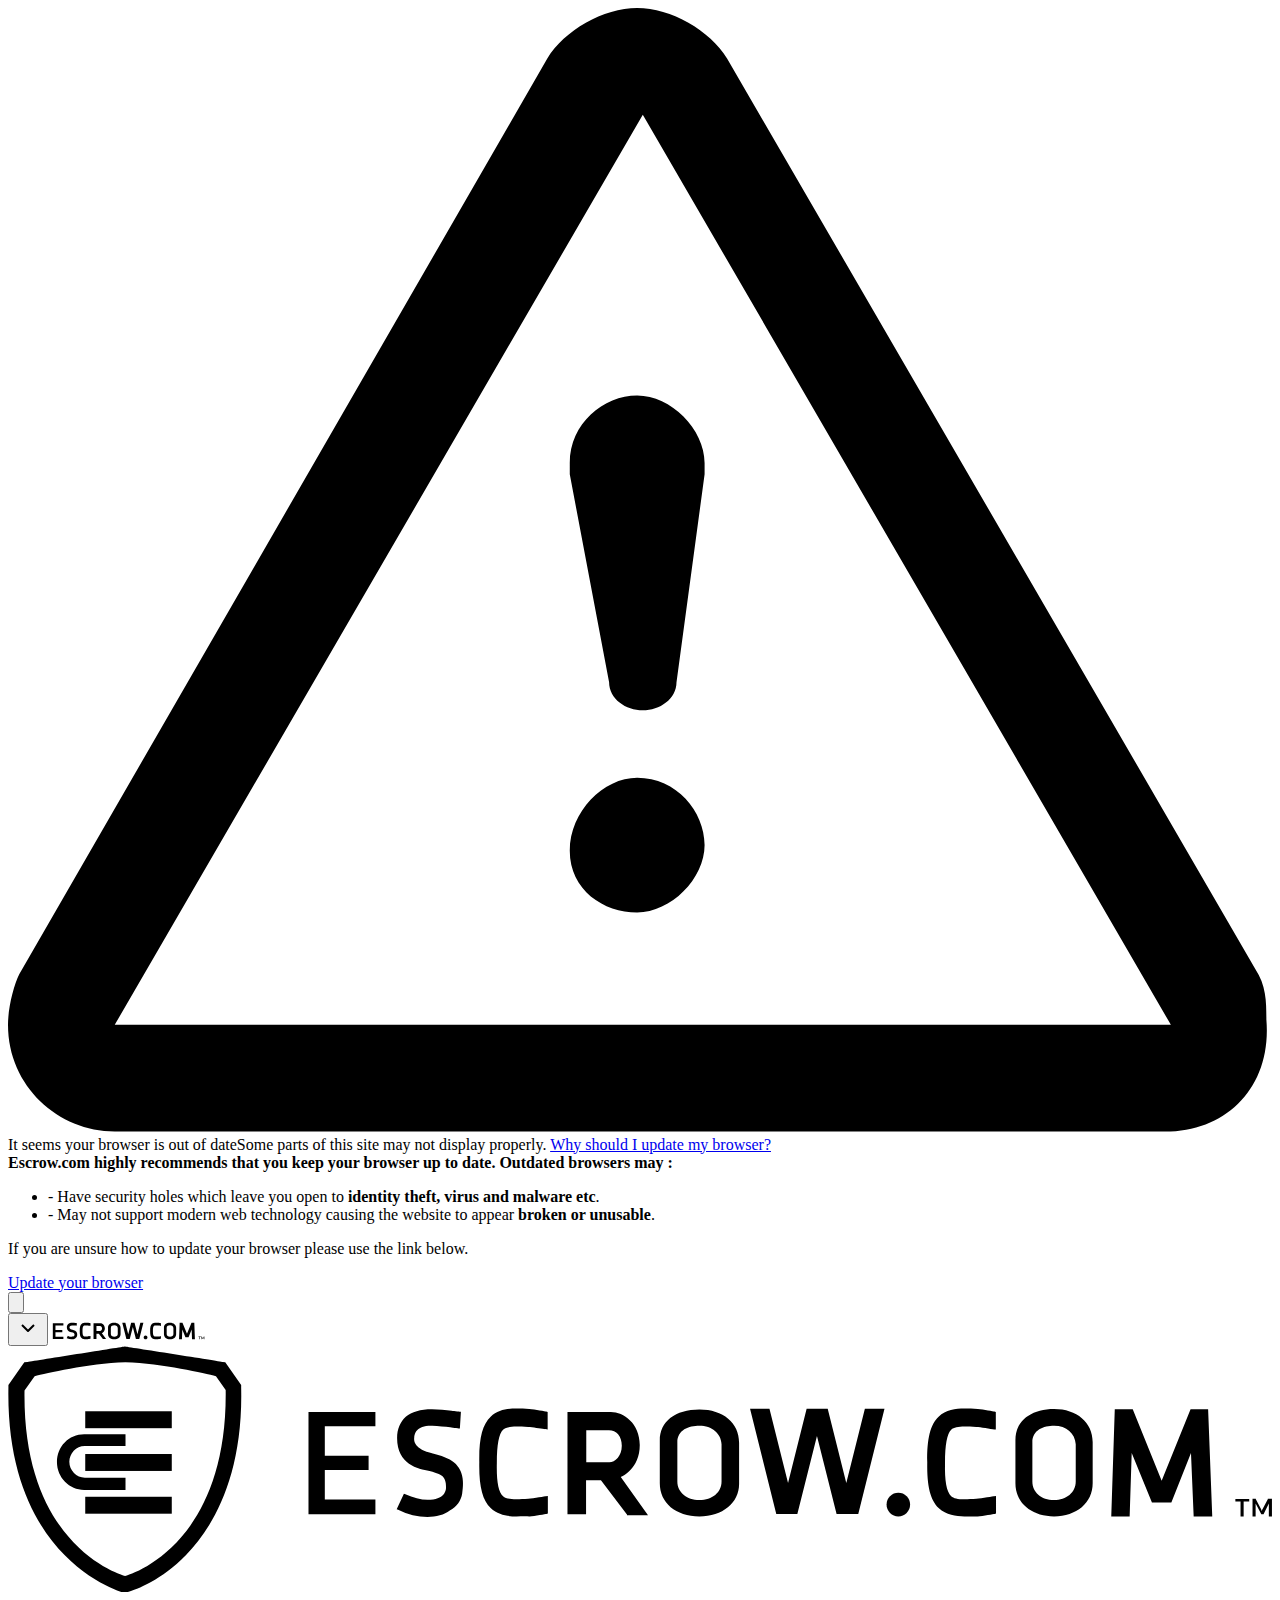
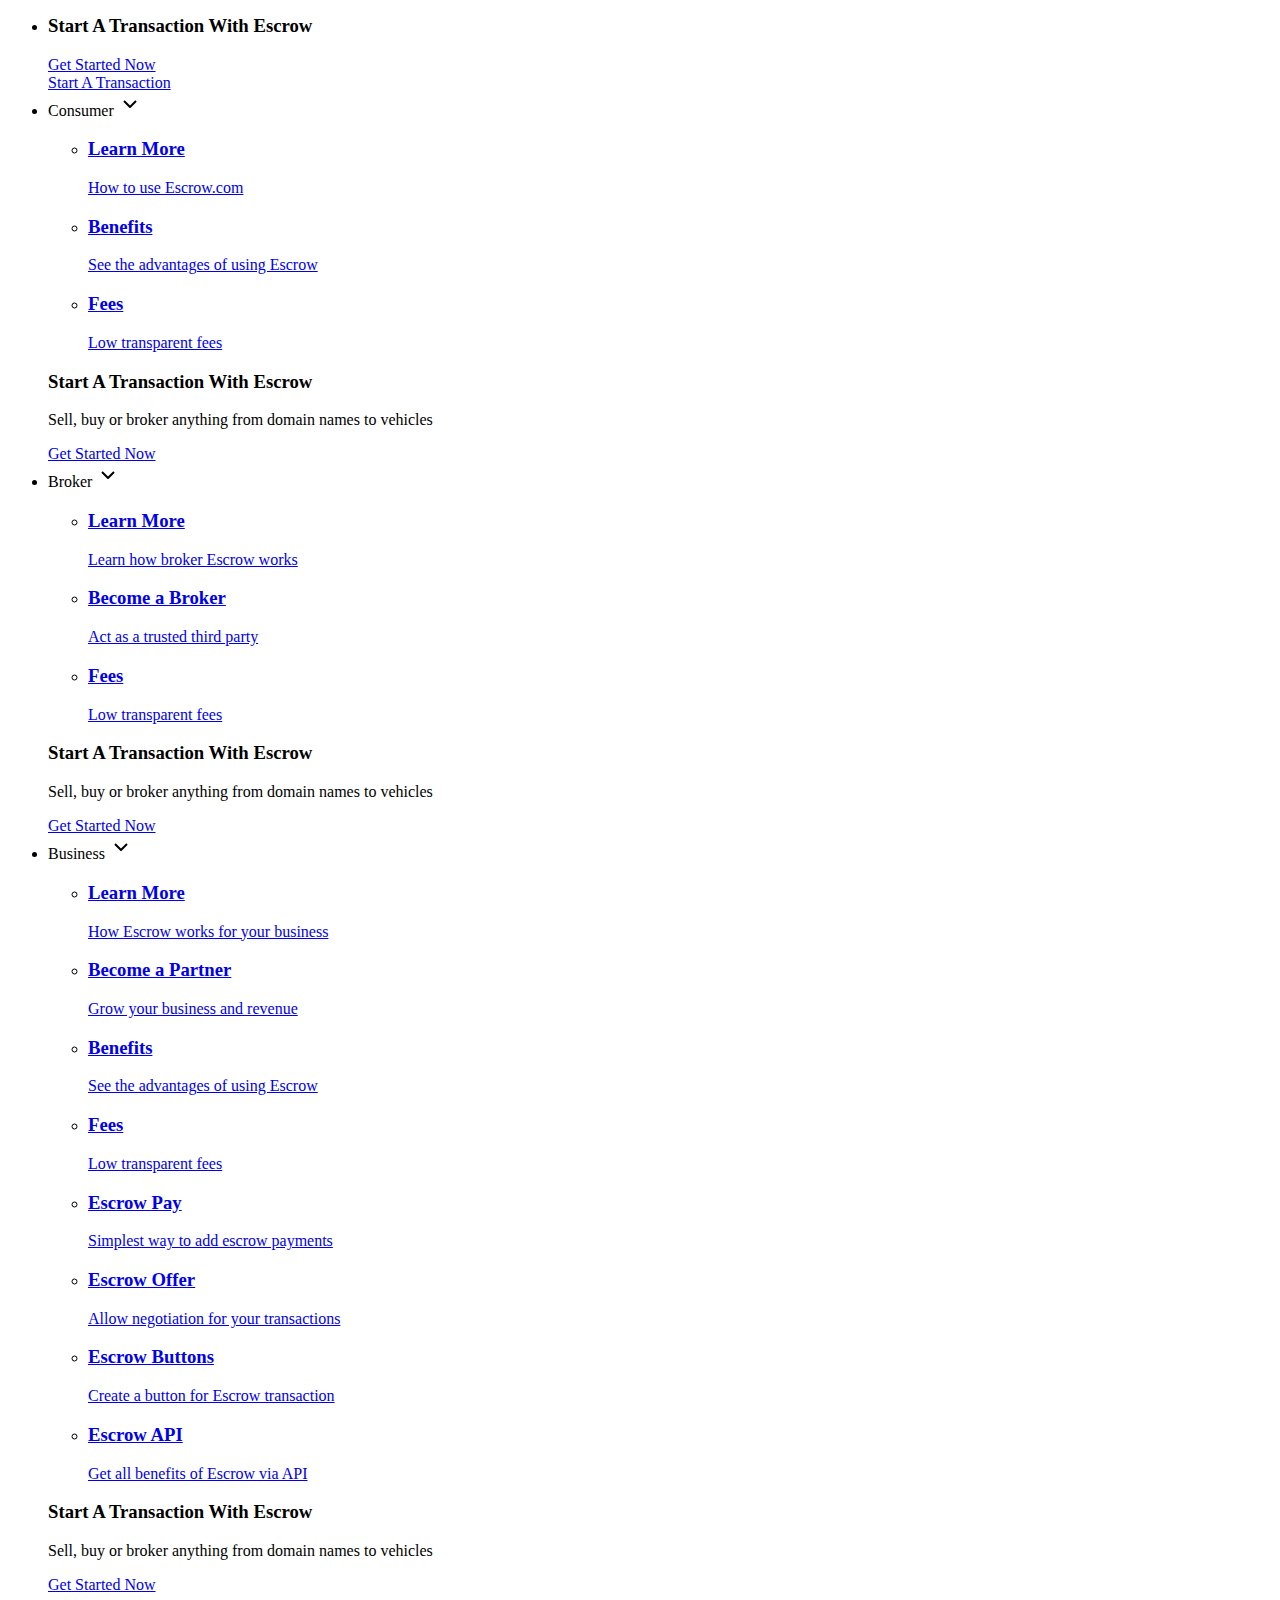
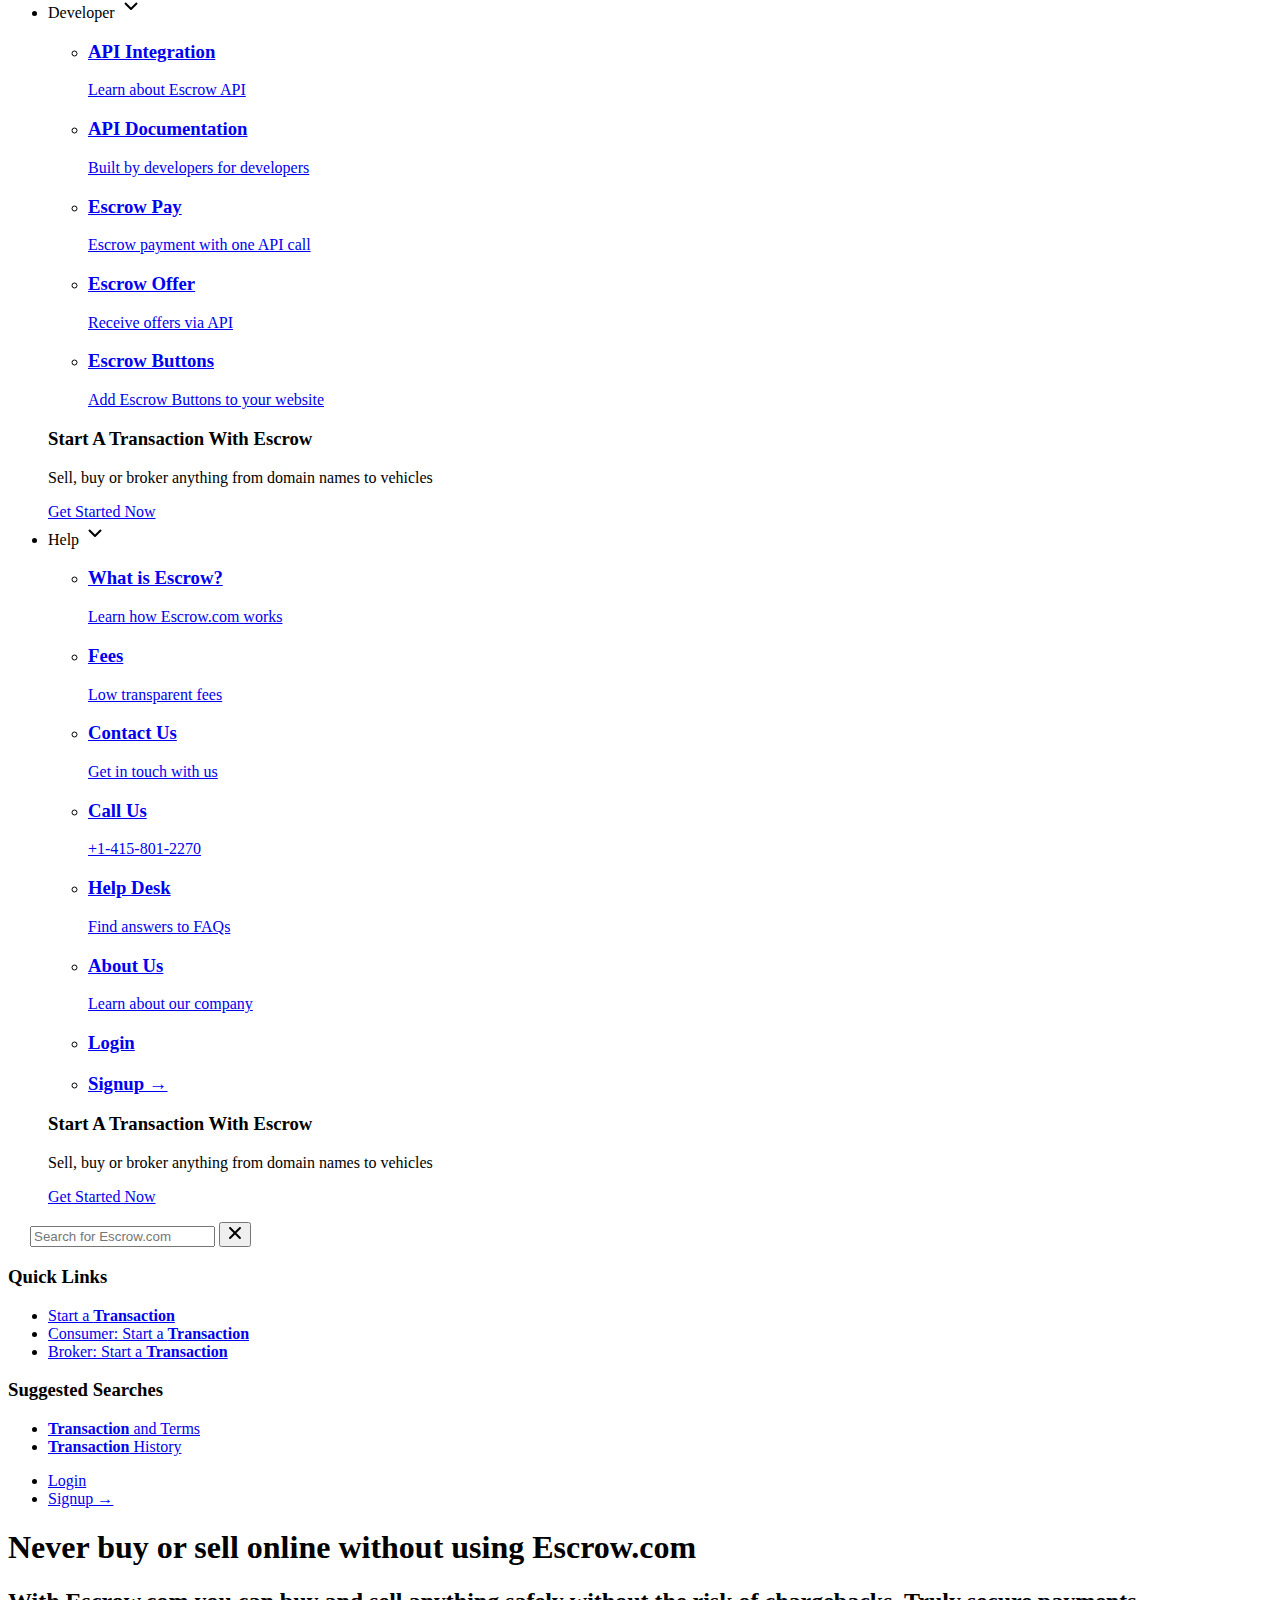
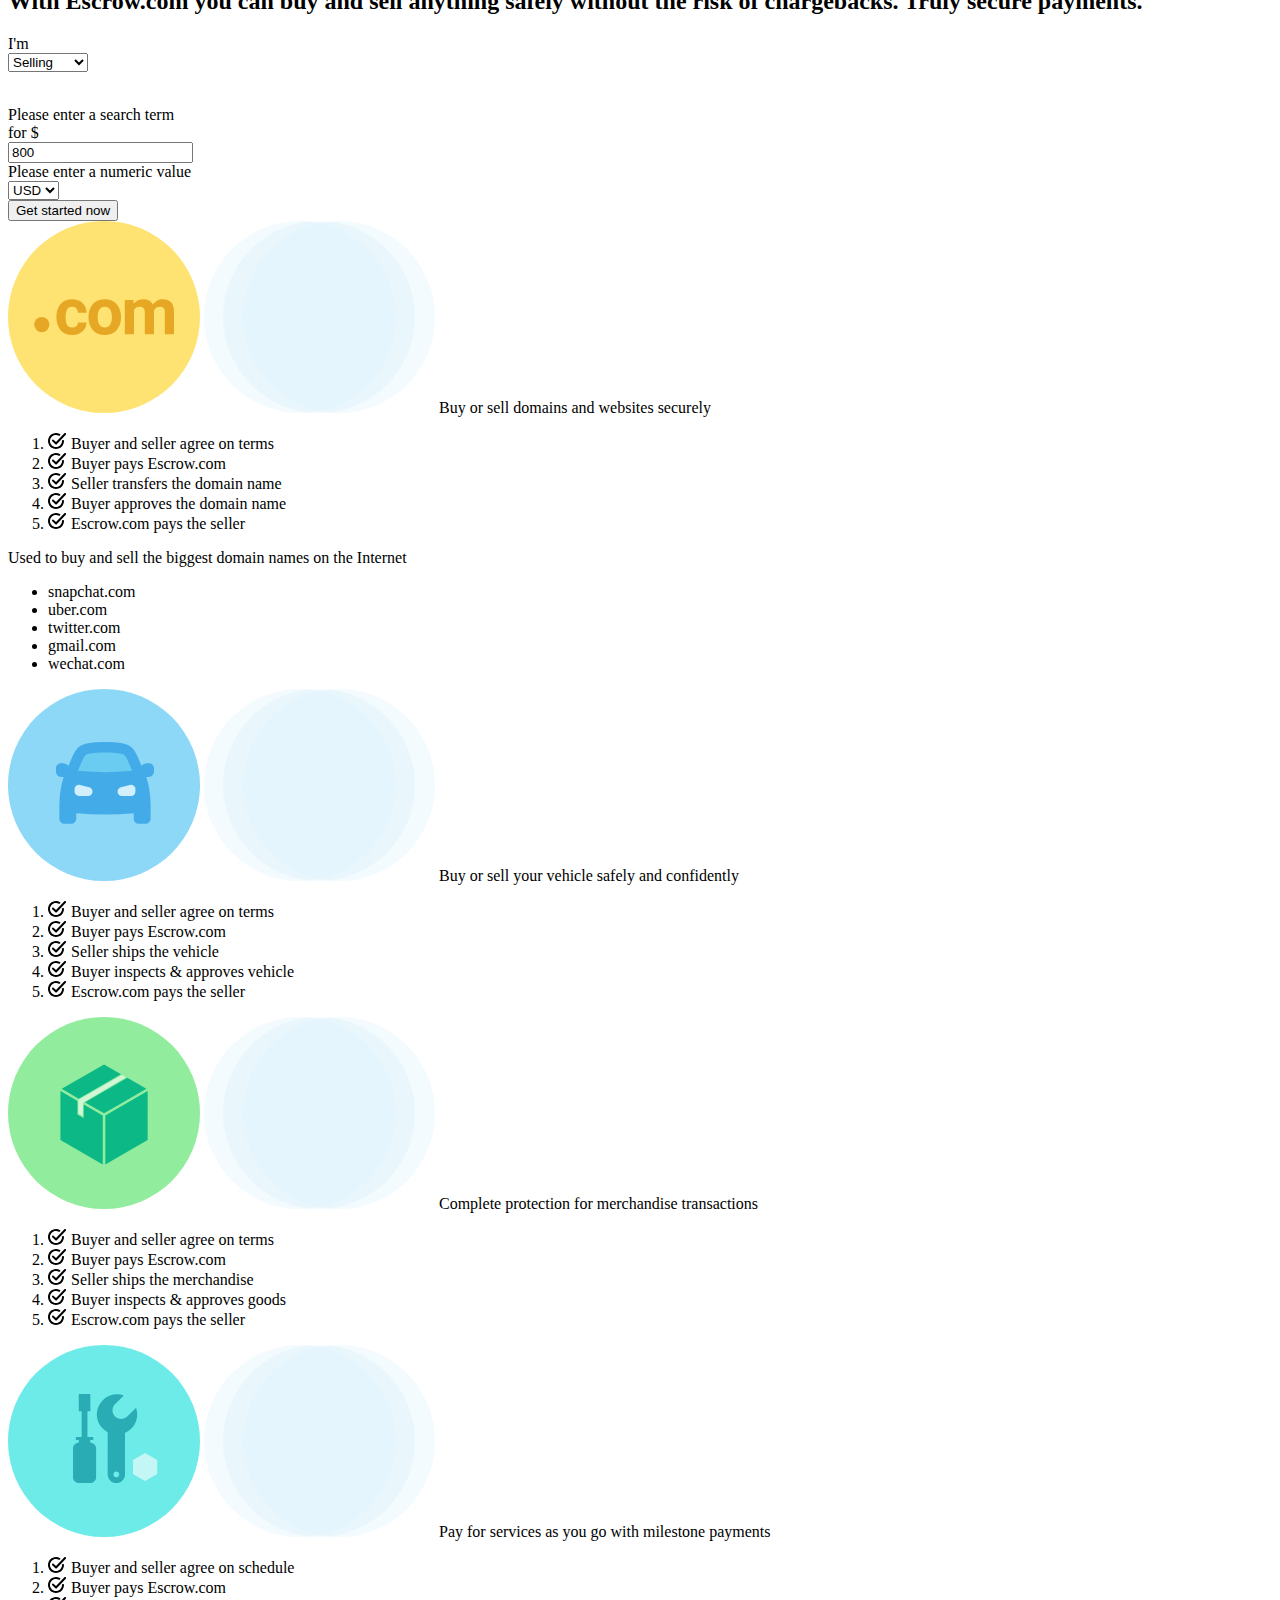
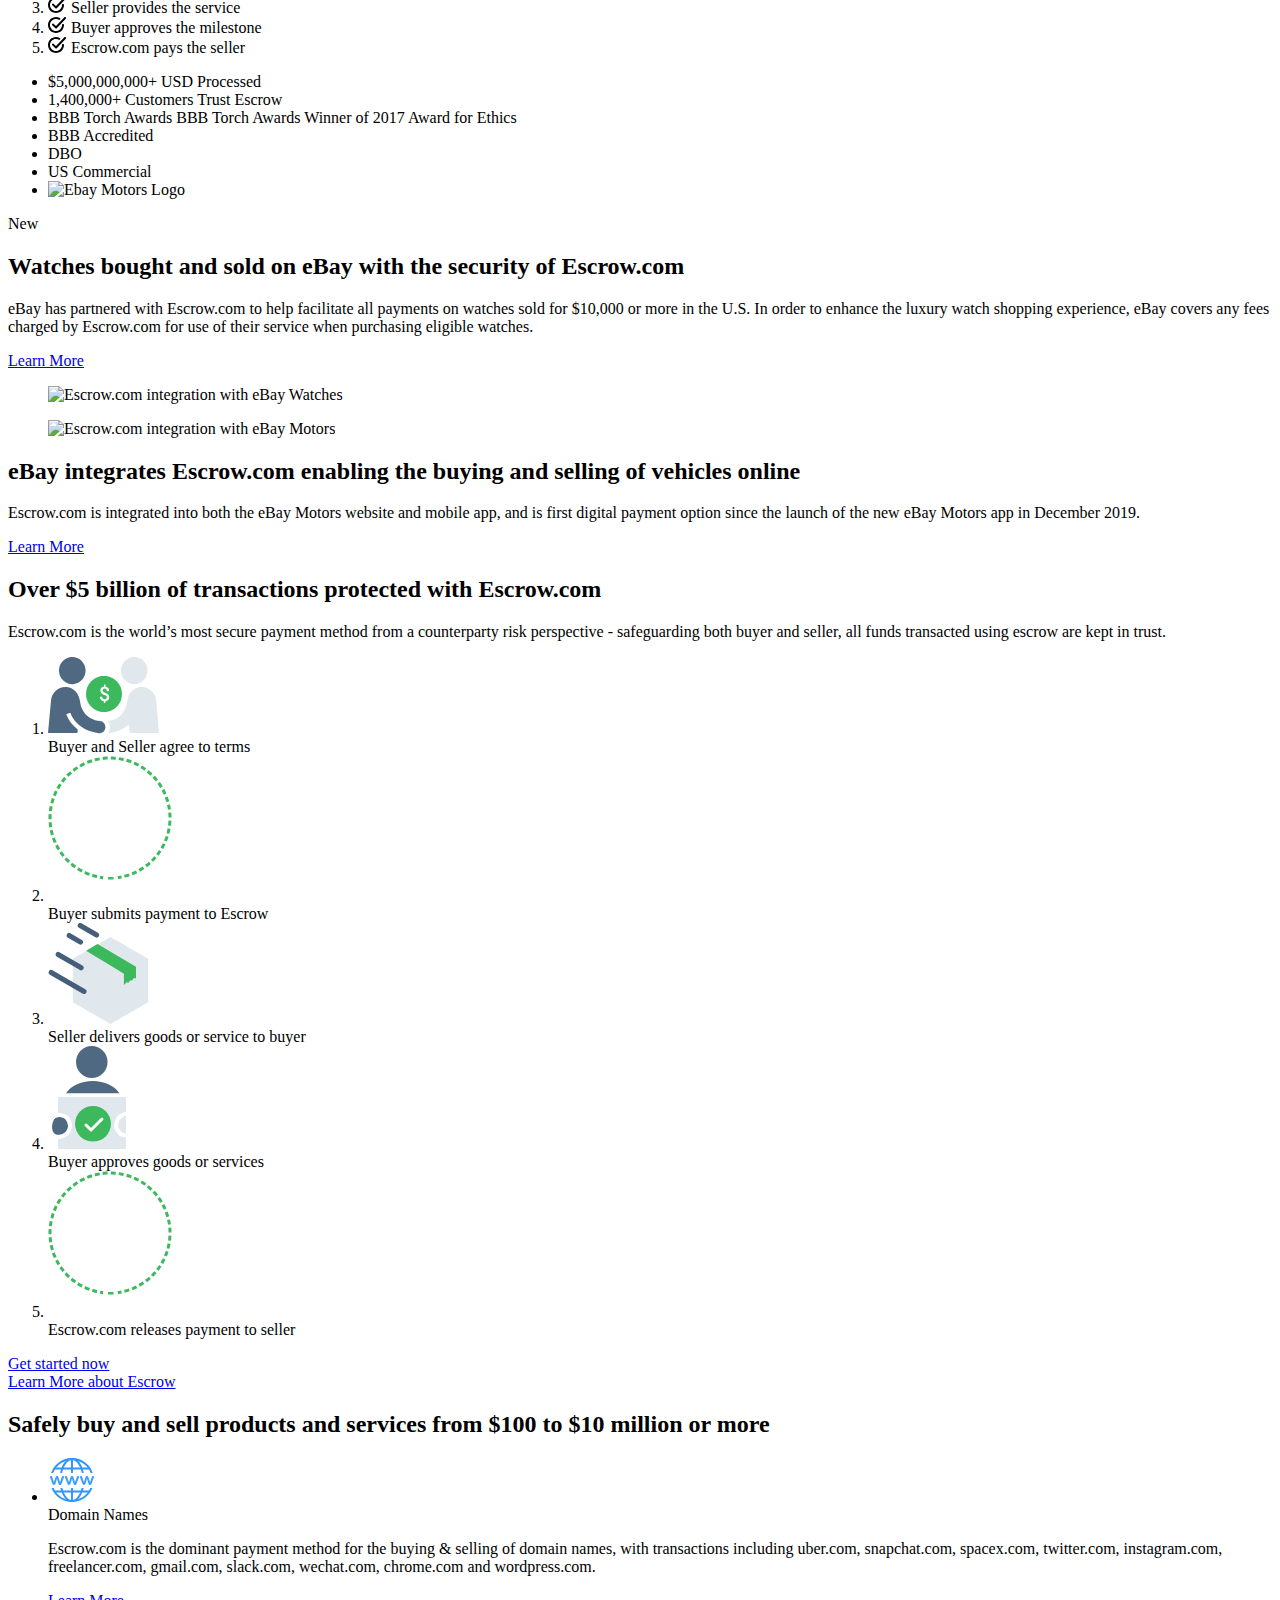
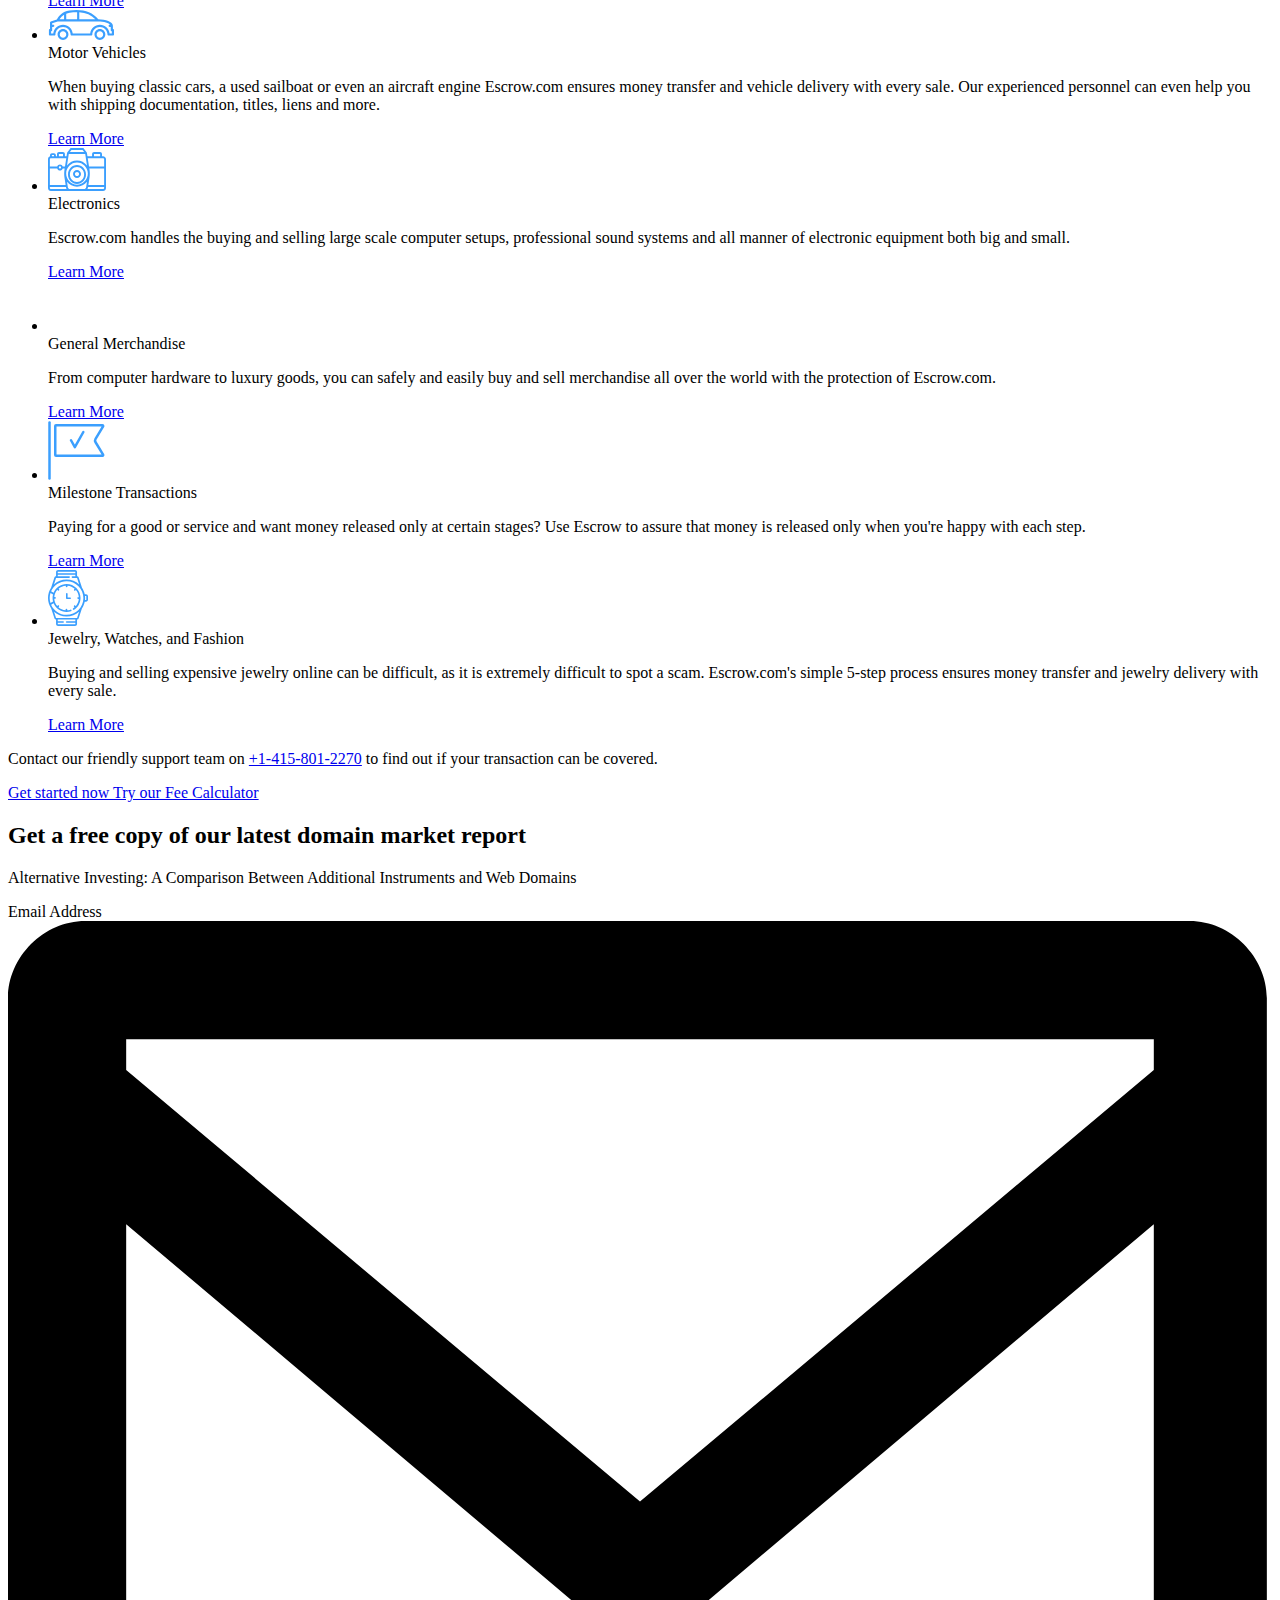
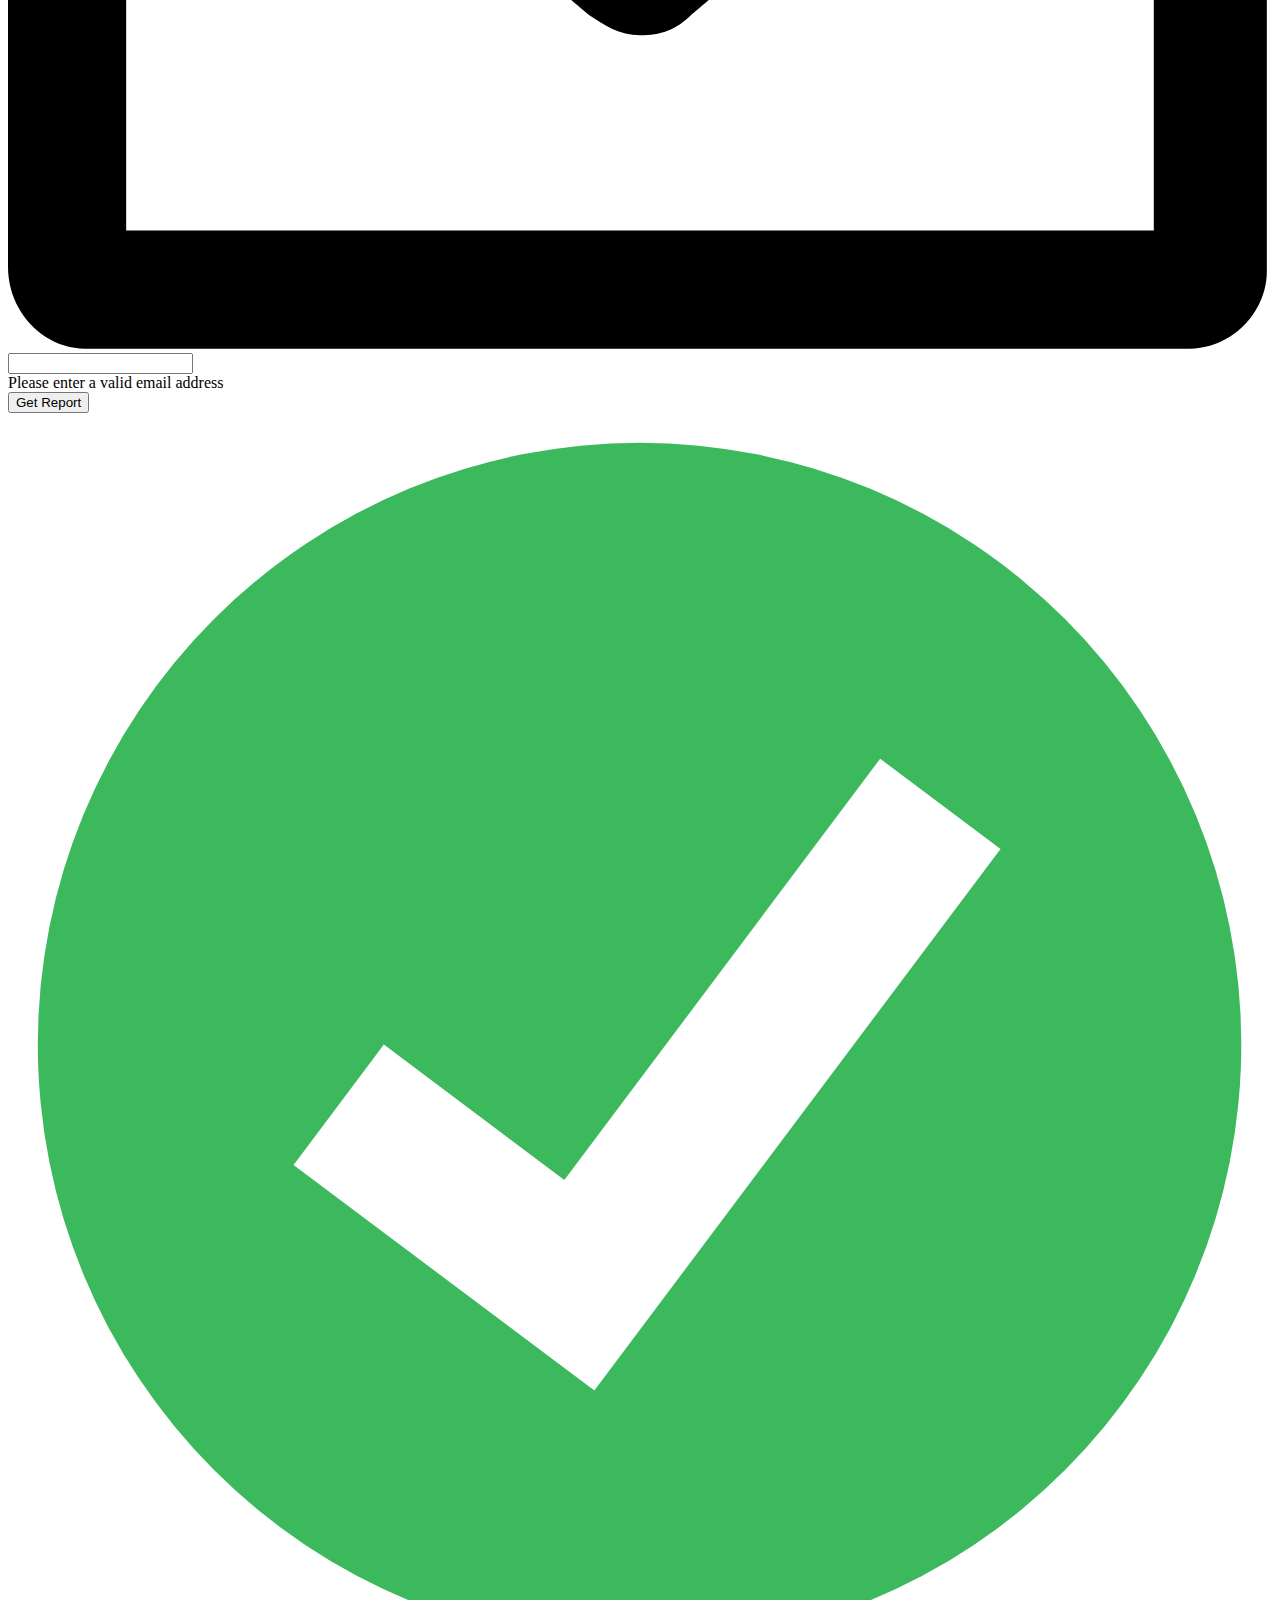
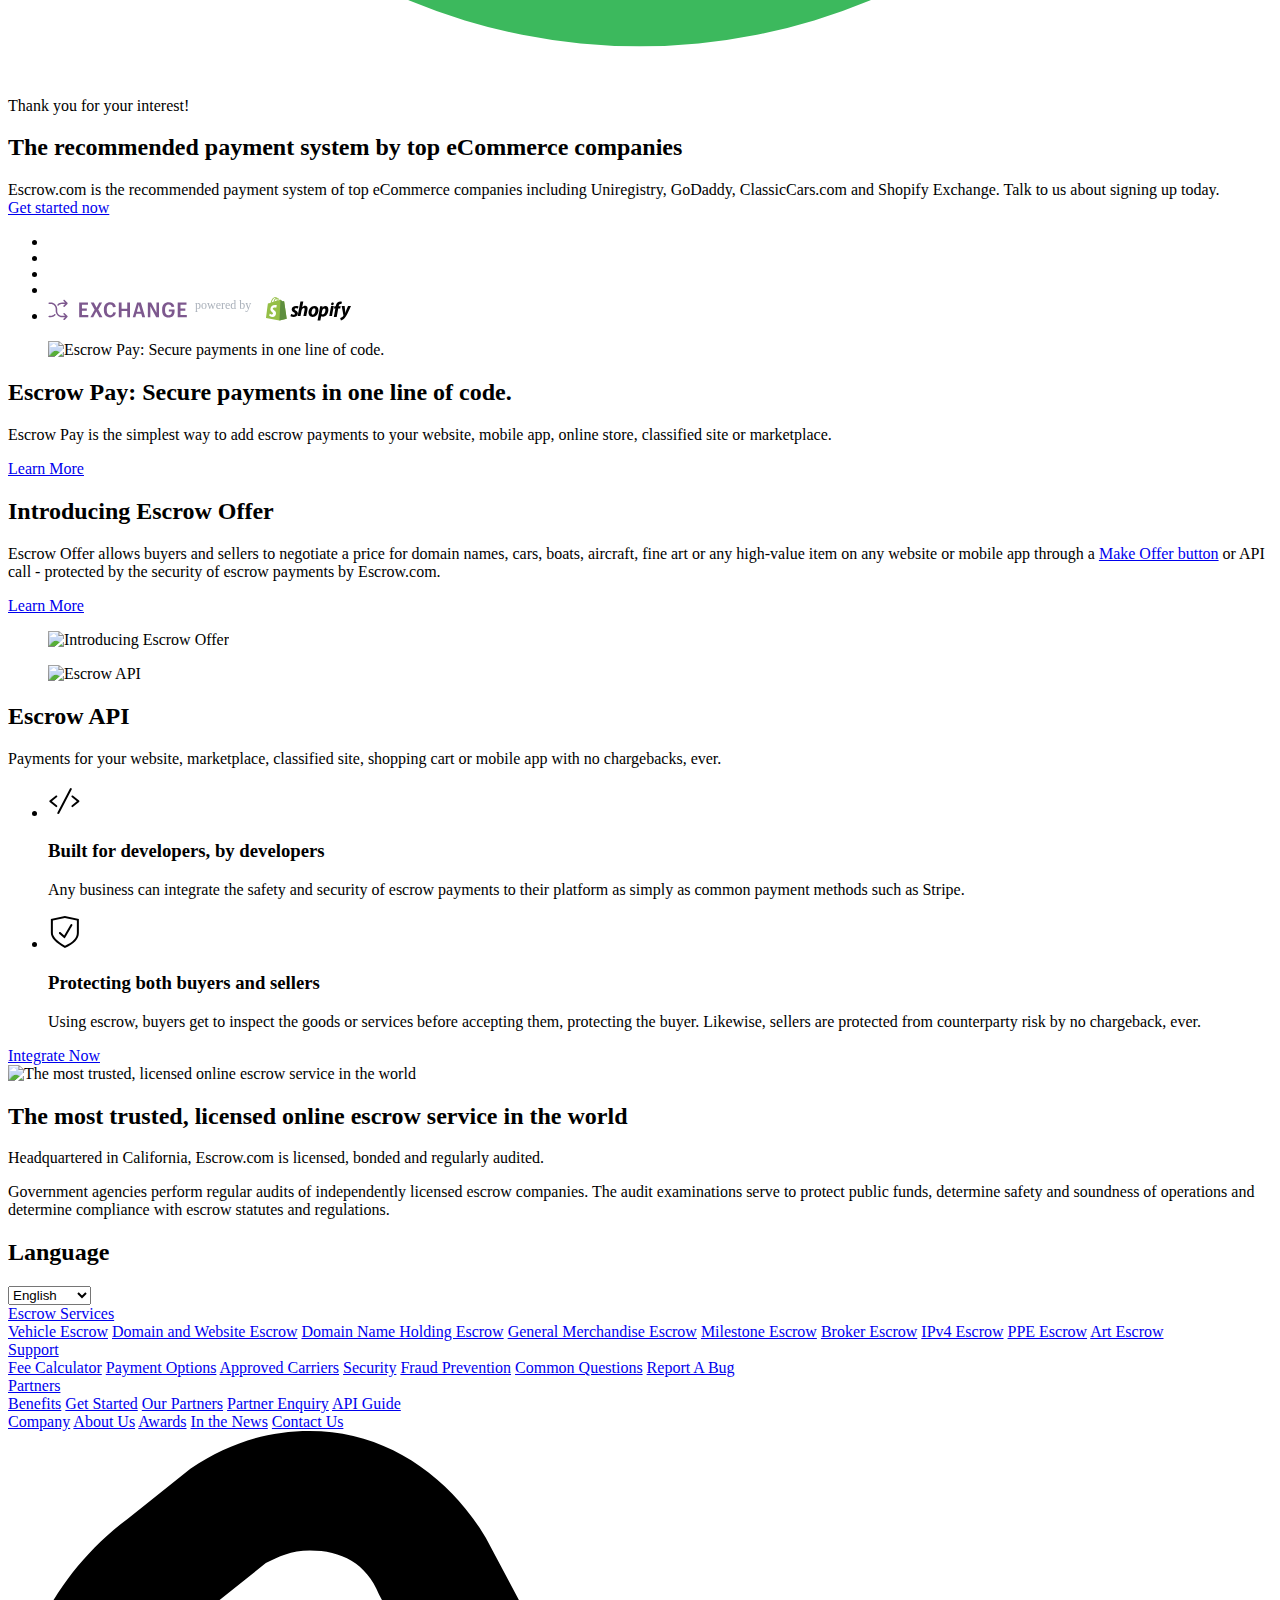
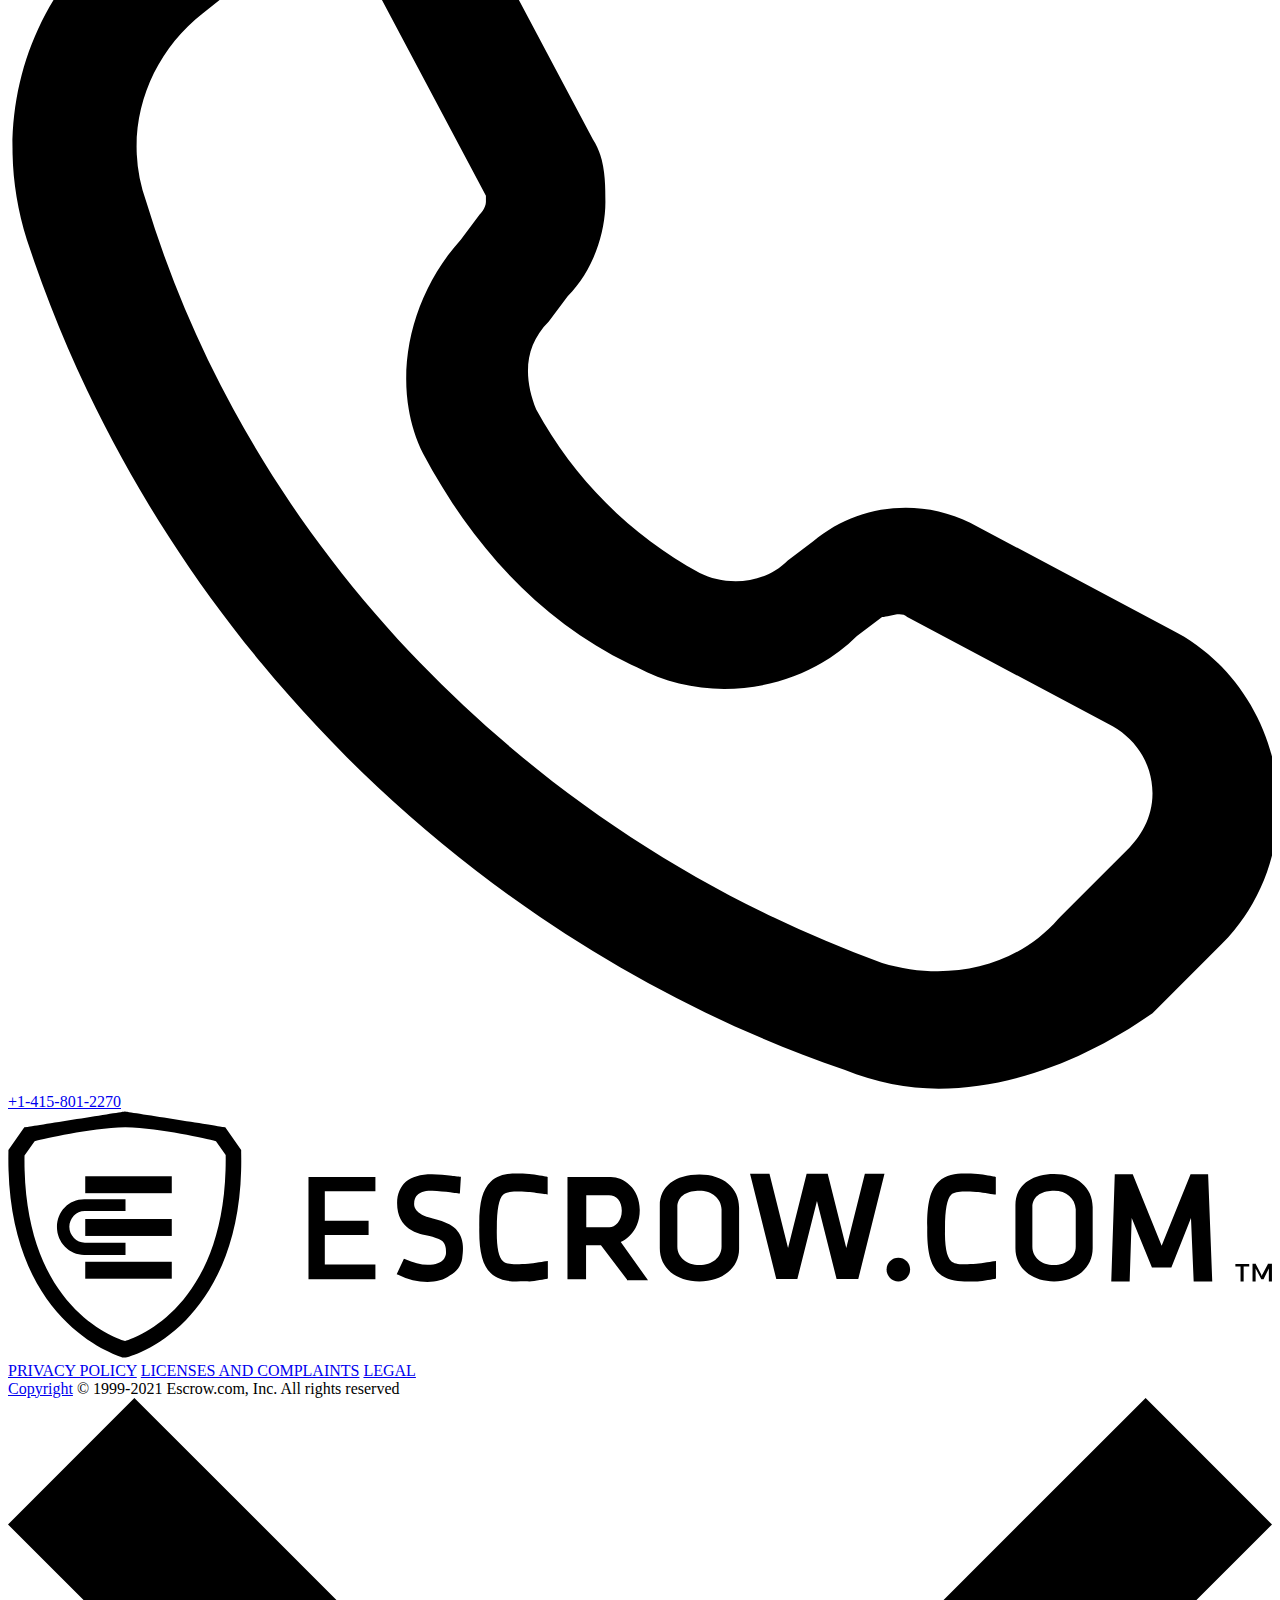
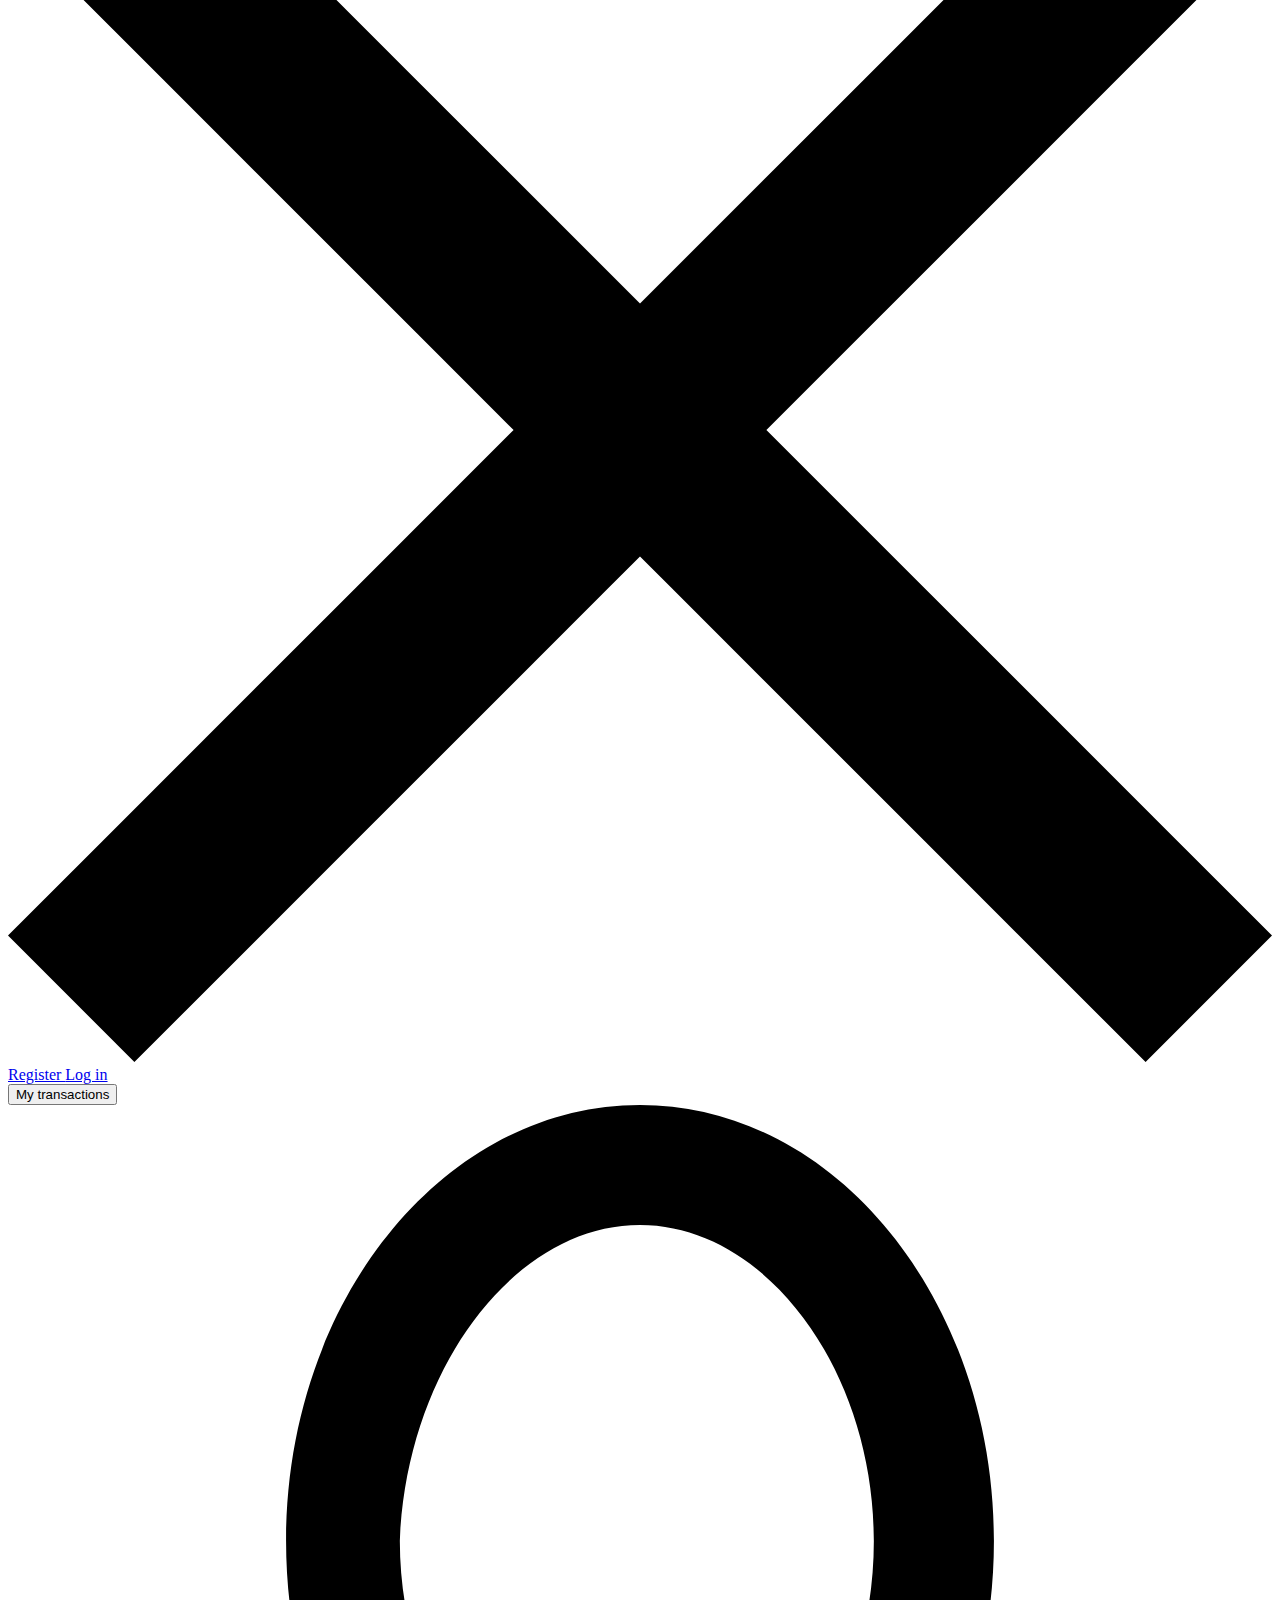
==== index.html @ bc98cf80 "Add files via upload" ====
<!DOCTYPE html>
<!--[if lt IE 10]> <html class="is-old-ie"> <![endif]-->
<!--[if gt IE 9]><!-->
<html>
<!--<![endif]-->

<head>
    <meta charset="utf-8">
    <meta name="viewport" content="width=device-width">
    <meta name="theme-color" content="#01426a">
    <meta name="apple-mobile-web-app-status-bar-style" content="#01426a">
    <meta name="description" content="Secure online payment processing from the world’s largest online escrow service since 1999. Trusted by 1M+ users. Priced as low as 0.89%. For transactions $100 to $10M+.">
    <meta name="keywords" content="escrow, online transactions, safe online transactions, escrow services, escrow service">
    <title>Escrow.com | Never buy or sell online without using Escrow.com.</title>
    <link href="https://www.escrow.com//build/css/styles.css?v=38872dee6d9504547e66" type="text/css" rel="stylesheet">
    <link rel="icon" type="image/png" href="https://www.escrow.com//build/images/favicons/favicon-192x192.png" sizes="192x192" />
    <link rel="icon" type="image/png" href="https://www.escrow.com//build/images/favicons/favicon-32x32.png" sizes="32x32" />
    <link rel="icon" type="image/png" href="https://www.escrow.com//build/images/favicons/favicon-16x16.png" sizes="16x16" />
    <meta property="og:image" content="https://www.escrow.com/build/images/facebook/share-img.gif" />
    <meta property="twitter:card" content="summary_large_image" />
    <meta property="twitter:site" content="@escrowcom" />
    <meta property="og:title" content="Escrow.com | Never buy or sell online without using Escrow.com." />
    <meta property="twitter:title" content="Escrow.com | Never buy or sell online without using Escrow.com." />
    <meta property="og:description" content="Secure online payment processing from the world’s largest online escrow service since 1999. Trusted by 1M+ users. Priced as low as 0.89%. For transactions $100 to $10M+." />
    <meta property="twitter:description" content="Secure online payment processing from the world’s largest online escrow service since 1999. Trusted by 1M+ users. Priced as low as 0.89%. For transactions $100 to $10M+." />
    <meta property="twitter:image" content="https://www.escrow.com/build/images/facebook/share-img.gif" />

    <link rel="alternate" hreflang="x-default" href="https://www.escrow.com/https://www.escrow.com/" />
    <link rel="alternate" hreflang="en" href="https://www.escrow.com/https://www.escrow.com/" />
    <link rel="alternate" hreflang="zh" href="https://www.escrow.com/https://www.escrow.com/cn/" />
    <link rel="alternate" hreflang="fr" href="https://www.escrow.com/https://www.escrow.com/fr/" />
    <link rel="manifest" href="https://www.escrow.com//build/webapp_manifest.json" />

    <script type="text/javascript">
        var config = {
            "address_api_endpoint": "https://api.escrow.com/api/Address",
            "address_update_api_endpoint": "https://api.escrow.com/api/Address/Update",
            "adyen_origin_key": "pub.v2.8015689367453971.aHR0cHM6Ly93d3cuZXNjcm93LWRldi5uZXQ.LH_LM-B79zTs38dsg9YxtWUpwEGoAA8g0RMKITuyQbU",
            "agree_api_endpoint": "https://api.escrow.com/api/TransactionAction/agree",
            "api_docs_page": "/api/docs/reference",
            "checkout_endpoint": "https://api.escrow.com/integration/checkout/2018-03-31",
            "clear_24hour_notice_api_endpoint": "https://api.escrow.com/api/TransactionAction/24hrnotice",
            "cookie_domain": ".escrow.com",
            "countries": [{
                "code": "AFG",
                "name": "Afghanistan",
                "phoneExt": "93",
                "value": "Afghanistan"
            }, {
                "code": "ALB",
                "name": "Albania",
                "phoneExt": "355",
                "value": "Albania"
            }, {
                "code": "DZA",
                "name": "Algeria",
                "phoneExt": "213",
                "value": "Algeria"
            }, {
                "code": "ASM",
                "name": "American Samoa",
                "phoneExt": "1-684",
                "value": "American Samoa"
            }, {
                "code": "AND",
                "name": "Andorra",
                "phoneExt": "376",
                "value": "Andorra"
            }, {
                "code": "AGO",
                "name": "Angola",
                "phoneExt": "244",
                "value": "Angola"
            }, {
                "code": "AIA",
                "name": "Anguilla",
                "phoneExt": "1-264",
                "value": "Anguilla"
            }, {
                "code": "ATG",
                "name": "Antigua and Barbuda",
                "phoneExt": "1-268",
                "value": "Antigua and Barbuda"
            }, {
                "code": "ARG",
                "name": "Argentina",
                "phoneExt": "54",
                "value": "Argentina"
            }, {
                "code": "ARM",
                "name": "Armenia",
                "phoneExt": "374",
                "value": "Armenia"
            }, {
                "code": "ABW",
                "name": "Aruba",
                "phoneExt": "297",
                "value": "Aruba"
            }, {
                "code": "AUS",
                "name": "Australia",
                "phoneExt": "61",
                "value": "Australia"
            }, {
                "code": "AUT",
                "name": "Austria",
                "phoneExt": "43",
                "value": "Austria"
            }, {
                "code": "AZE",
                "name": "Azerbaijan",
                "phoneExt": "994",
                "value": "Azerbaijan"
            }, {
                "code": "BHS",
                "name": "Bahamas",
                "phoneExt": "1-242",
                "value": "Bahamas"
            }, {
                "code": "BHR",
                "name": "Bahrain",
                "phoneExt": "973",
                "value": "Bahrain"
            }, {
                "code": "BGD",
                "name": "Bangladesh",
                "phoneExt": "880",
                "value": "Bangladesh"
            }, {
                "code": "BRB",
                "name": "Barbados",
                "phoneExt": "1-246",
                "value": "Barbados"
            }, {
                "code": "BLR",
                "name": "Belarus",
                "phoneExt": "375",
                "value": "Belarus"
            }, {
                "code": "BEL",
                "name": "Belgium",
                "phoneExt": "32",
                "value": "Belgium"
            }, {
                "code": "BLZ",
                "name": "Belize",
                "phoneExt": "501",
                "value": "Belize"
            }, {
                "code": "BEN",
                "name": "Benin",
                "phoneExt": "229",
                "value": "Benin"
            }, {
                "code": "BMU",
                "name": "Bermuda",
                "phoneExt": "1-441",
                "value": "Bermuda"
            }, {
                "code": "BTN",
                "name": "Bhutan",
                "phoneExt": "975",
                "value": "Bhutan"
            }, {
                "code": "BOL",
                "name": "Bolivia, Plurinational State of",
                "phoneExt": "591",
                "value": "Bolivia, Plurinational State of"
            }, {
                "code": "BES",
                "name": "Bonaire, Sint Eustatius and Saba",
                "phoneExt": "599",
                "value": "Bonaire, Sint Eustatius and Saba"
            }, {
                "code": "BIH",
                "name": "Bosnia and Herzegovina",
                "phoneExt": "387",
                "value": "Bosnia and Herzegovina"
            }, {
                "code": "BWA",
                "name": "Botswana",
                "phoneExt": "267",
                "value": "Botswana"
            }, {
                "code": "BRA",
                "name": "Brazil",
                "phoneExt": "55",
                "value": "Brazil"
            }, {
                "code": "IOT",
                "name": "British Indian Ocean Territory",
                "phoneExt": "246",
                "value": "British Indian Ocean Territory"
            }, {
                "code": "BRN",
                "name": "Brunei Darussalam",
                "phoneExt": "673",
                "value": "Brunei Darussalam"
            }, {
                "code": "BGR",
                "name": "Bulgaria",
                "phoneExt": "359",
                "value": "Bulgaria"
            }, {
                "code": "BFA",
                "name": "Burkina Faso",
                "phoneExt": "226",
                "value": "Burkina Faso"
            }, {
                "code": "BDI",
                "name": "Burundi",
                "phoneExt": "257",
                "value": "Burundi"
            }, {
                "code": "CPV",
                "name": "Cabo Verde",
                "phoneExt": "238",
                "value": "Cabo Verde"
            }, {
                "code": "KHM",
                "name": "Cambodia",
                "phoneExt": "855",
                "value": "Cambodia"
            }, {
                "code": "CMR",
                "name": "Cameroon",
                "phoneExt": "237",
                "value": "Cameroon"
            }, {
                "code": "CAN",
                "name": "Canada",
                "phoneExt": "1",
                "value": "Canada"
            }, {
                "code": "CYM",
                "name": "Cayman Islands",
                "phoneExt": "1-345",
                "value": "Cayman Islands"
            }, {
                "code": "CAF",
                "name": "Central African Republic",
                "phoneExt": "236",
                "value": "Central African Republic"
            }, {
                "code": "TCD",
                "name": "Chad",
                "phoneExt": "235",
                "value": "Chad"
            }, {
                "code": "CHL",
                "name": "Chile",
                "phoneExt": "56",
                "value": "Chile"
            }, {
                "code": "CHN",
                "name": "China",
                "phoneExt": "86",
                "value": "China"
            }, {
                "code": "CXR",
                "name": "Christmas Island",
                "phoneExt": "61",
                "value": "Christmas Island"
            }, {
                "code": "CCK",
                "name": "Cocos (Keeling) Islands",
                "phoneExt": "61",
                "value": "Cocos (Keeling) Islands"
            }, {
                "code": "COL",
                "name": "Colombia",
                "phoneExt": "57",
                "value": "Colombia"
            }, {
                "code": "COM",
                "name": "Comoros",
                "phoneExt": "269",
                "value": "Comoros"
            }, {
                "code": "COG",
                "name": "Congo",
                "phoneExt": "242",
                "value": "Congo"
            }, {
                "code": "COD",
                "name": "Congo, The Democratic Republic of the",
                "phoneExt": "243",
                "value": "Congo, The Democratic Republic of the"
            }, {
                "code": "COK",
                "name": "Cook Islands",
                "phoneExt": "682",
                "value": "Cook Islands"
            }, {
                "code": "CRI",
                "name": "Costa Rica",
                "phoneExt": "506",
                "value": "Costa Rica"
            }, {
                "code": "HRV",
                "name": "Croatia",
                "phoneExt": "385",
                "value": "Croatia"
            }, {
                "code": "CUB",
                "name": "Cuba",
                "phoneExt": "53",
                "value": "Cuba"
            }, {
                "code": "CUW",
                "name": "Cura\u00e7ao",
                "phoneExt": "599",
                "value": "Cura\u00e7ao"
            }, {
                "code": "CYP",
                "name": "Cyprus",
                "phoneExt": "357",
                "value": "Cyprus"
            }, {
                "code": "CZE",
                "name": "Czechia",
                "phoneExt": "420",
                "value": "Czechia"
            }, {
                "code": "CIV",
                "name": "C\u00f4te d\u0027Ivoire",
                "phoneExt": "225",
                "value": "C\u00f4te d\u0027Ivoire"
            }, {
                "code": "DNK",
                "name": "Denmark",
                "phoneExt": "45",
                "value": "Denmark"
            }, {
                "code": "DJI",
                "name": "Djibouti",
                "phoneExt": "253",
                "value": "Djibouti"
            }, {
                "code": "DMA",
                "name": "Dominica",
                "phoneExt": "1-767",
                "value": "Dominica"
            }, {
                "code": "DOM",
                "name": "Dominican Republic",
                "phoneExt": "1-809 and 1-829",
                "value": "Dominican Republic"
            }, {
                "code": "ECU",
                "name": "Ecuador",
                "phoneExt": "593",
                "value": "Ecuador"
            }, {
                "code": "EGY",
                "name": "Egypt",
                "phoneExt": "20",
                "value": "Egypt"
            }, {
                "code": "SLV",
                "name": "El Salvador",
                "phoneExt": "503",
                "value": "El Salvador"
            }, {
                "code": "GNQ",
                "name": "Equatorial Guinea",
                "phoneExt": "240",
                "value": "Equatorial Guinea"
            }, {
                "code": "ERI",
                "name": "Eritrea",
                "phoneExt": "291",
                "value": "Eritrea"
            }, {
                "code": "EST",
                "name": "Estonia",
                "phoneExt": "372",
                "value": "Estonia"
            }, {
                "code": "SWZ",
                "name": "Eswatini",
                "phoneExt": "268",
                "value": "Eswatini"
            }, {
                "code": "ETH",
                "name": "Ethiopia",
                "phoneExt": "251",
                "value": "Ethiopia"
            }, {
                "code": "FLK",
                "name": "Falkland Islands (Malvinas)",
                "phoneExt": "500",
                "value": "Falkland Islands (Malvinas)"
            }, {
                "code": "FRO",
                "name": "Faroe Islands",
                "phoneExt": "298",
                "value": "Faroe Islands"
            }, {
                "code": "FJI",
                "name": "Fiji",
                "phoneExt": "679",
                "value": "Fiji"
            }, {
                "code": "FIN",
                "name": "Finland",
                "phoneExt": "358",
                "value": "Finland"
            }, {
                "code": "FRA",
                "name": "France",
                "phoneExt": "33",
                "value": "France"
            }, {
                "code": "GUF",
                "name": "French Guiana",
                "phoneExt": "594",
                "value": "French Guiana"
            }, {
                "code": "PYF",
                "name": "French Polynesia",
                "phoneExt": "689",
                "value": "French Polynesia"
            }, {
                "code": "GAB",
                "name": "Gabon",
                "phoneExt": "241",
                "value": "Gabon"
            }, {
                "code": "GMB",
                "name": "Gambia",
                "phoneExt": "220",
                "value": "Gambia"
            }, {
                "code": "GEO",
                "name": "Georgia",
                "phoneExt": "995",
                "value": "Georgia"
            }, {
                "code": "DEU",
                "name": "Germany",
                "phoneExt": "49",
                "value": "Germany"
            }, {
                "code": "GHA",
                "name": "Ghana",
                "phoneExt": "233",
                "value": "Ghana"
            }, {
                "code": "GIB",
                "name": "Gibraltar",
                "phoneExt": "350",
                "value": "Gibraltar"
            }, {
                "code": "GRC",
                "name": "Greece",
                "phoneExt": "30",
                "value": "Greece"
            }, {
                "code": "GRL",
                "name": "Greenland",
                "phoneExt": "299",
                "value": "Greenland"
            }, {
                "code": "GRD",
                "name": "Grenada",
                "phoneExt": "1-473",
                "value": "Grenada"
            }, {
                "code": "GLP",
                "name": "Guadeloupe",
                "phoneExt": "590",
                "value": "Guadeloupe"
            }, {
                "code": "GUM",
                "name": "Guam",
                "phoneExt": "1-671",
                "value": "Guam"
            }, {
                "code": "GTM",
                "name": "Guatemala",
                "phoneExt": "502",
                "value": "Guatemala"
            }, {
                "code": "GGY",
                "name": "Guernsey",
                "phoneExt": "44-1481",
                "value": "Guernsey"
            }, {
                "code": "GIN",
                "name": "Guinea",
                "phoneExt": "224",
                "value": "Guinea"
            }, {
                "code": "GNB",
                "name": "Guinea-Bissau",
                "phoneExt": "245",
                "value": "Guinea-Bissau"
            }, {
                "code": "GUY",
                "name": "Guyana",
                "phoneExt": "592",
                "value": "Guyana"
            }, {
                "code": "HTI",
                "name": "Haiti",
                "phoneExt": "509",
                "value": "Haiti"
            }, {
                "code": "HMD",
                "name": "Heard Island and McDonald Islands",
                "phoneExt": " ",
                "value": "Heard Island and McDonald Islands"
            }, {
                "code": "VAT",
                "name": "Holy See (Vatican City State)",
                "phoneExt": "379",
                "value": "Holy See (Vatican City State)"
            }, {
                "code": "HND",
                "name": "Honduras",
                "phoneExt": "504",
                "value": "Honduras"
            }, {
                "code": "HKG",
                "name": "Hong Kong",
                "phoneExt": "852",
                "value": "Hong Kong"
            }, {
                "code": "HUN",
                "name": "Hungary",
                "phoneExt": "36",
                "value": "Hungary"
            }, {
                "code": "ISL",
                "name": "Iceland",
                "phoneExt": "354",
                "value": "Iceland"
            }, {
                "code": "IND",
                "name": "India",
                "phoneExt": "91",
                "value": "India"
            }, {
                "code": "IDN",
                "name": "Indonesia",
                "phoneExt": "62",
                "value": "Indonesia"
            }, {
                "code": "IRN",
                "name": "Iran, Islamic Republic of",
                "phoneExt": "98",
                "value": "Iran, Islamic Republic of"
            }, {
                "code": "IRQ",
                "name": "Iraq",
                "phoneExt": "964",
                "value": "Iraq"
            }, {
                "code": "IRL",
                "name": "Ireland",
                "phoneExt": "353",
                "value": "Ireland"
            }, {
                "code": "IMN",
                "name": "Isle of Man",
                "phoneExt": "44-1624",
                "value": "Isle of Man"
            }, {
                "code": "ISR",
                "name": "Israel",
                "phoneExt": "972",
                "value": "Israel"
            }, {
                "code": "ITA",
                "name": "Italy",
                "phoneExt": "39",
                "value": "Italy"
            }, {
                "code": "JAM",
                "name": "Jamaica",
                "phoneExt": "1-876",
                "value": "Jamaica"
            }, {
                "code": "JPN",
                "name": "Japan",
                "phoneExt": "81",
                "value": "Japan"
            }, {
                "code": "JEY",
                "name": "Jersey",
                "phoneExt": "44-1534",
                "value": "Jersey"
            }, {
                "code": "JOR",
                "name": "Jordan",
                "phoneExt": "962",
                "value": "Jordan"
            }, {
                "code": "KAZ",
                "name": "Kazakhstan",
                "phoneExt": "7",
                "value": "Kazakhstan"
            }, {
                "code": "KEN",
                "name": "Kenya",
                "phoneExt": "254",
                "value": "Kenya"
            }, {
                "code": "KIR",
                "name": "Kiribati",
                "phoneExt": "686",
                "value": "Kiribati"
            }, {
                "code": "PRK",
                "name": "Korea, Democratic People\u0027s Republic of",
                "phoneExt": "850",
                "value": "Korea, Democratic People\u0027s Republic of"
            }, {
                "code": "KOR",
                "name": "Korea, Republic of",
                "phoneExt": "82",
                "value": "Korea, Republic of"
            }, {
                "code": "RKS",
                "name": "Kosovo",
                "phoneExt": "383",
                "value": "Kosovo"
            }, {
                "code": "KWT",
                "name": "Kuwait",
                "phoneExt": "965",
                "value": "Kuwait"
            }, {
                "code": "KGZ",
                "name": "Kyrgyzstan",
                "phoneExt": "996",
                "value": "Kyrgyzstan"
            }, {
                "code": "LAO",
                "name": "Lao People\u0027s Democratic Republic",
                "phoneExt": "856",
                "value": "Lao People\u0027s Democratic Republic"
            }, {
                "code": "LVA",
                "name": "Latvia",
                "phoneExt": "371",
                "value": "Latvia"
            }, {
                "code": "LBN",
                "name": "Lebanon",
                "phoneExt": "961",
                "value": "Lebanon"
            }, {
                "code": "LSO",
                "name": "Lesotho",
                "phoneExt": "266",
                "value": "Lesotho"
            }, {
                "code": "LBR",
                "name": "Liberia",
                "phoneExt": "231",
                "value": "Liberia"
            }, {
                "code": "LBY",
                "name": "Libya",
                "phoneExt": "218",
                "value": "Libya"
            }, {
                "code": "LIE",
                "name": "Liechtenstein",
                "phoneExt": "423",
                "value": "Liechtenstein"
            }, {
                "code": "LTU",
                "name": "Lithuania",
                "phoneExt": "370",
                "value": "Lithuania"
            }, {
                "code": "LUX",
                "name": "Luxembourg",
                "phoneExt": "352",
                "value": "Luxembourg"
            }, {
                "code": "MAC",
                "name": "Macao",
                "phoneExt": "853",
                "value": "Macao"
            }, {
                "code": "MDG",
                "name": "Madagascar",
                "phoneExt": "261",
                "value": "Madagascar"
            }, {
                "code": "MWI",
                "name": "Malawi",
                "phoneExt": "265",
                "value": "Malawi"
            }, {
                "code": "MYS",
                "name": "Malaysia",
                "phoneExt": "60",
                "value": "Malaysia"
            }, {
                "code": "MDV",
                "name": "Maldives",
                "phoneExt": "960",
                "value": "Maldives"
            }, {
                "code": "MLI",
                "name": "Mali",
                "phoneExt": "223",
                "value": "Mali"
            }, {
                "code": "MLT",
                "name": "Malta",
                "phoneExt": "356",
                "value": "Malta"
            }, {
                "code": "MHL",
                "name": "Marshall Islands",
                "phoneExt": "692",
                "value": "Marshall Islands"
            }, {
                "code": "MTQ",
                "name": "Martinique",
                "phoneExt": "596",
                "value": "Martinique"
            }, {
                "code": "MRT",
                "name": "Mauritania",
                "phoneExt": "222",
                "value": "Mauritania"
            }, {
                "code": "MUS",
                "name": "Mauritius",
                "phoneExt": "230",
                "value": "Mauritius"
            }, {
                "code": "MYT",
                "name": "Mayotte",
                "phoneExt": "262",
                "value": "Mayotte"
            }, {
                "code": "MEX",
                "name": "Mexico",
                "phoneExt": "52",
                "value": "Mexico"
            }, {
                "code": "FSM",
                "name": "Micronesia, Federated States of",
                "phoneExt": "691",
                "value": "Micronesia, Federated States of"
            }, {
                "code": "MDA",
                "name": "Moldova, Republic of",
                "phoneExt": "373",
                "value": "Moldova, Republic of"
            }, {
                "code": "MCO",
                "name": "Monaco",
                "phoneExt": "377",
                "value": "Monaco"
            }, {
                "code": "MNG",
                "name": "Mongolia",
                "phoneExt": "976",
                "value": "Mongolia"
            }, {
                "code": "MNE",
                "name": "Montenegro",
                "phoneExt": "382",
                "value": "Montenegro"
            }, {
                "code": "MSR",
                "name": "Montserrat",
                "phoneExt": "1-664",
                "value": "Montserrat"
            }, {
                "code": "MAR",
                "name": "Morocco",
                "phoneExt": "212",
                "value": "Morocco"
            }, {
                "code": "MOZ",
                "name": "Mozambique",
                "phoneExt": "258",
                "value": "Mozambique"
            }, {
                "code": "MMR",
                "name": "Myanmar",
                "phoneExt": "95",
                "value": "Myanmar"
            }, {
                "code": "NAM",
                "name": "Namibia",
                "phoneExt": "264",
                "value": "Namibia"
            }, {
                "code": "NRU",
                "name": "Nauru",
                "phoneExt": "674",
                "value": "Nauru"
            }, {
                "code": "NPL",
                "name": "Nepal",
                "phoneExt": "977",
                "value": "Nepal"
            }, {
                "code": "NLD",
                "name": "Netherlands",
                "phoneExt": "31",
                "value": "Netherlands"
            }, {
                "code": "NCL",
                "name": "New Caledonia",
                "phoneExt": "687",
                "value": "New Caledonia"
            }, {
                "code": "NZL",
                "name": "New Zealand",
                "phoneExt": "64",
                "value": "New Zealand"
            }, {
                "code": "NIC",
                "name": "Nicaragua",
                "phoneExt": "505",
                "value": "Nicaragua"
            }, {
                "code": "NER",
                "name": "Niger",
                "phoneExt": "227",
                "value": "Niger"
            }, {
                "code": "NGA",
                "name": "Nigeria",
                "phoneExt": "234",
                "value": "Nigeria"
            }, {
                "code": "NIU",
                "name": "Niue",
                "phoneExt": "683",
                "value": "Niue"
            }, {
                "code": "NFK",
                "name": "Norfolk Island",
                "phoneExt": "672",
                "value": "Norfolk Island"
            }, {
                "code": "MKD",
                "name": "North Macedonia",
                "phoneExt": "389",
                "value": "North Macedonia"
            }, {
                "code": "MNP",
                "name": "Northern Mariana Islands",
                "phoneExt": "1-670",
                "value": "Northern Mariana Islands"
            }, {
                "code": "NOR",
                "name": "Norway",
                "phoneExt": "47",
                "value": "Norway"
            }, {
                "code": "OMN",
                "name": "Oman",
                "phoneExt": "968",
                "value": "Oman"
            }, {
                "code": "PAK",
                "name": "Pakistan",
                "phoneExt": "92",
                "value": "Pakistan"
            }, {
                "code": "PLW",
                "name": "Palau",
                "phoneExt": "680",
                "value": "Palau"
            }, {
                "code": "PSE",
                "name": "Palestine, State of",
                "phoneExt": "970",
                "value": "Palestine, State of"
            }, {
                "code": "PAN",
                "name": "Panama",
                "phoneExt": "507",
                "value": "Panama"
            }, {
                "code": "PNG",
                "name": "Papua New Guinea",
                "phoneExt": "675",
                "value": "Papua New Guinea"
            }, {
                "code": "PRY",
                "name": "Paraguay",
                "phoneExt": "595",
                "value": "Paraguay"
            }, {
                "code": "PER",
                "name": "Peru",
                "phoneExt": "51",
                "value": "Peru"
            }, {
                "code": "PHL",
                "name": "Philippines",
                "phoneExt": "63",
                "value": "Philippines"
            }, {
                "code": "PCN",
                "name": "Pitcairn",
                "phoneExt": "870",
                "value": "Pitcairn"
            }, {
                "code": "POL",
                "name": "Poland",
                "phoneExt": "48",
                "value": "Poland"
            }, {
                "code": "PRT",
                "name": "Portugal",
                "phoneExt": "351",
                "value": "Portugal"
            }, {
                "code": "PRI",
                "name": "Puerto Rico",
                "phoneExt": "1-787 and 1-939",
                "value": "Puerto Rico"
            }, {
                "code": "QAT",
                "name": "Qatar",
                "phoneExt": "974",
                "value": "Qatar"
            }, {
                "code": "ROU",
                "name": "Romania",
                "phoneExt": "40",
                "value": "Romania"
            }, {
                "code": "RUS",
                "name": "Russian Federation",
                "phoneExt": "7",
                "value": "Russian Federation"
            }, {
                "code": "RWA",
                "name": "Rwanda",
                "phoneExt": "250",
                "value": "Rwanda"
            }, {
                "code": "REU",
                "name": "R\u00e9union",
                "phoneExt": "262",
                "value": "R\u00e9union"
            }, {
                "code": "BLM",
                "name": "Saint Barth\u00e9lemy",
                "phoneExt": "590",
                "value": "Saint Barth\u00e9lemy"
            }, {
                "code": "SHN",
                "name": "Saint Helena, Ascension and Tristan da Cunha",
                "phoneExt": "290",
                "value": "Saint Helena, Ascension and Tristan da Cunha"
            }, {
                "code": "KNA",
                "name": "Saint Kitts and Nevis",
                "phoneExt": "1-869",
                "value": "Saint Kitts and Nevis"
            }, {
                "code": "LCA",
                "name": "Saint Lucia",
                "phoneExt": "1-758",
                "value": "Saint Lucia"
            }, {
                "code": "MAF",
                "name": "Saint Martin (French part)",
                "phoneExt": "590",
                "value": "Saint Martin (French part)"
            }, {
                "code": "SPM",
                "name": "Saint Pierre and Miquelon",
                "phoneExt": "508",
                "value": "Saint Pierre and Miquelon"
            }, {
                "code": "VCT",
                "name": "Saint Vincent and the Grenadines",
                "phoneExt": "1-784",
                "value": "Saint Vincent and the Grenadines"
            }, {
                "code": "WSM",
                "name": "Samoa",
                "phoneExt": "685",
                "value": "Samoa"
            }, {
                "code": "SMR",
                "name": "San Marino",
                "phoneExt": "378",
                "value": "San Marino"
            }, {
                "code": "STP",
                "name": "Sao Tome and Principe",
                "phoneExt": "239",
                "value": "Sao Tome and Principe"
            }, {
                "code": "SAU",
                "name": "Saudi Arabia",
                "phoneExt": "966",
                "value": "Saudi Arabia"
            }, {
                "code": "SEN",
                "name": "Senegal",
                "phoneExt": "221",
                "value": "Senegal"
            }, {
                "code": "SRB",
                "name": "Serbia",
                "phoneExt": "381",
                "value": "Serbia"
            }, {
                "code": "SYC",
                "name": "Seychelles",
                "phoneExt": "248",
                "value": "Seychelles"
            }, {
                "code": "SLE",
                "name": "Sierra Leone",
                "phoneExt": "232",
                "value": "Sierra Leone"
            }, {
                "code": "SGP",
                "name": "Singapore",
                "phoneExt": "65",
                "value": "Singapore"
            }, {
                "code": "SXM",
                "name": "Sint Maarten (Dutch part)",
                "phoneExt": "599",
                "value": "Sint Maarten (Dutch part)"
            }, {
                "code": "SVK",
                "name": "Slovakia",
                "phoneExt": "421",
                "value": "Slovakia"
            }, {
                "code": "SVN",
                "name": "Slovenia",
                "phoneExt": "386",
                "value": "Slovenia"
            }, {
                "code": "SLB",
                "name": "Solomon Islands",
                "phoneExt": "677",
                "value": "Solomon Islands"
            }, {
                "code": "SOM",
                "name": "Somalia",
                "phoneExt": "252",
                "value": "Somalia"
            }, {
                "code": "ZAF",
                "name": "South Africa",
                "phoneExt": "27",
                "value": "South Africa"
            }, {
                "code": "SSD",
                "name": "South Sudan",
                "phoneExt": "211",
                "value": "South Sudan"
            }, {
                "code": "ESP",
                "name": "Spain",
                "phoneExt": "34",
                "value": "Spain"
            }, {
                "code": "LKA",
                "name": "Sri Lanka",
                "phoneExt": "94",
                "value": "Sri Lanka"
            }, {
                "code": "SDN",
                "name": "Sudan",
                "phoneExt": "249",
                "value": "Sudan"
            }, {
                "code": "SUR",
                "name": "Suriname",
                "phoneExt": "597",
                "value": "Suriname"
            }, {
                "code": "SJM",
                "name": "Svalbard and Jan Mayen",
                "phoneExt": "47",
                "value": "Svalbard and Jan Mayen"
            }, {
                "code": "SWE",
                "name": "Sweden",
                "phoneExt": "46",
                "value": "Sweden"
            }, {
                "code": "CHE",
                "name": "Switzerland",
                "phoneExt": "41",
                "value": "Switzerland"
            }, {
                "code": "SYR",
                "name": "Syrian Arab Republic",
                "phoneExt": "963",
                "value": "Syrian Arab Republic"
            }, {
                "code": "TWN",
                "name": "Taiwan",
                "phoneExt": "886",
                "value": "Taiwan"
            }, {
                "code": "TJK",
                "name": "Tajikistan",
                "phoneExt": "992",
                "value": "Tajikistan"
            }, {
                "code": "TZA",
                "name": "Tanzania, United Republic of",
                "phoneExt": "255",
                "value": "Tanzania, United Republic of"
            }, {
                "code": "THA",
                "name": "Thailand",
                "phoneExt": "66",
                "value": "Thailand"
            }, {
                "code": "TLS",
                "name": "Timor-Leste",
                "phoneExt": "670",
                "value": "Timor-Leste"
            }, {
                "code": "TGO",
                "name": "Togo",
                "phoneExt": "228",
                "value": "Togo"
            }, {
                "code": "TKL",
                "name": "Tokelau",
                "phoneExt": "690",
                "value": "Tokelau"
            }, {
                "code": "TON",
                "name": "Tonga",
                "phoneExt": "676",
                "value": "Tonga"
            }, {
                "code": "TTO",
                "name": "Trinidad and Tobago",
                "phoneExt": "1-868",
                "value": "Trinidad and Tobago"
            }, {
                "code": "TUN",
                "name": "Tunisia",
                "phoneExt": "216",
                "value": "Tunisia"
            }, {
                "code": "TUR",
                "name": "Turkey",
                "phoneExt": "90",
                "value": "Turkey"
            }, {
                "code": "TKM",
                "name": "Turkmenistan",
                "phoneExt": "993",
                "value": "Turkmenistan"
            }, {
                "code": "TCA",
                "name": "Turks and Caicos Islands",
                "phoneExt": "1-649",
                "value": "Turks and Caicos Islands"
            }, {
                "code": "TUV",
                "name": "Tuvalu",
                "phoneExt": "688",
                "value": "Tuvalu"
            }, {
                "code": "UGA",
                "name": "Uganda",
                "phoneExt": "256",
                "value": "Uganda"
            }, {
                "code": "UKR",
                "name": "Ukraine",
                "phoneExt": "380",
                "value": "Ukraine"
            }, {
                "code": "ARE",
                "name": "United Arab Emirates",
                "phoneExt": "971",
                "value": "United Arab Emirates"
            }, {
                "code": "GBR",
                "name": "United Kingdom",
                "phoneExt": "44",
                "value": "United Kingdom"
            }, {
                "code": "USA",
                "name": "United States",
                "phoneExt": "1",
                "value": "United States"
            }, {
                "code": "UMI",
                "name": "United States Minor Outlying Islands",
                "phoneExt": "1",
                "value": "United States Minor Outlying Islands"
            }, {
                "code": "URY",
                "name": "Uruguay",
                "phoneExt": "598",
                "value": "Uruguay"
            }, {
                "code": "UZB",
                "name": "Uzbekistan",
                "phoneExt": "998",
                "value": "Uzbekistan"
            }, {
                "code": "VUT",
                "name": "Vanuatu",
                "phoneExt": "678",
                "value": "Vanuatu"
            }, {
                "code": "VEN",
                "name": "Venezuela, Bolivarian Republic of",
                "phoneExt": "58",
                "value": "Venezuela, Bolivarian Republic of"
            }, {
                "code": "VNM",
                "name": "Viet Nam",
                "phoneExt": "84",
                "value": "Viet Nam"
            }, {
                "code": "VGB",
                "name": "Virgin Islands, British",
                "phoneExt": "1-284",
                "value": "Virgin Islands, British"
            }, {
                "code": "VIR",
                "name": "Virgin Islands, U.S.",
                "phoneExt": "1-340",
                "value": "Virgin Islands, U.S."
            }, {
                "code": "WLF",
                "name": "Wallis and Futuna",
                "phoneExt": "681",
                "value": "Wallis and Futuna"
            }, {
                "code": "ESH",
                "name": "Western Sahara",
                "phoneExt": "212",
                "value": "Western Sahara"
            }, {
                "code": "YEM",
                "name": "Yemen",
                "phoneExt": "967",
                "value": "Yemen"
            }, {
                "code": "ZMB",
                "name": "Zambia",
                "phoneExt": "260",
                "value": "Zambia"
            }, {
                "code": "ZWE",
                "name": "Zimbabwe",
                "phoneExt": "263",
                "value": "Zimbabwe"
            }, {
                "code": "ALA",
                "name": "\u00c5land Islands",
                "phoneExt": "358-18",
                "value": "\u00c5land Islands"
            }],
            "credit_card_gateway": "PayPal",
            "currencies": {
                "AUD": {
                    "api": "aud",
                    "code": 3081,
                    "symbol": "$"
                },
                "CAD": {
                    "api": "cad",
                    "code": 4105,
                    "symbol": "$"
                },
                "EUR": {
                    "api": "euro",
                    "code": 1031,
                    "symbol": "\u20ac"
                },
                "GBP": {
                    "api": "gbp",
                    "code": 2057,
                    "symbol": "\u00a3"
                },
                "USD": {
                    "api": "usd",
                    "code": 1033,
                    "symbol": "$"
                }
            },
            "current_year": 2021,
            "customer_api_endpoint": "https://api.escrow.com/api/Customer",
            "ebay_motors_email": "DL-eCG-Vehicles-Escrow@ebay.com",
            "ebay_watches_nonpsa_email": "escrowonly@ebay.com",
            "ebay_watches_psa_email": "escrowpsa@ebay.com",
            "ebay_watches_testnonpsa_email": "ltayson+seller01@escrow.com",
            "ebay_watches_testpsa_email": "lgoze+partner@freelancer.com",
            "ecart_url": "https://secureapi.escrow.com/api/ecart",
            "email_exists_api_endpoint": "https://api.escrow.com/api/ecart/Request/CheckIfUserEmailUsed",
            "environment": "PROD",
            "escrow_qts_gif_url": "https://t.escrow.com/1px.gif",
            "geoip_country": "IND",
            "integrations_portal": "https://www.escrow.com/integrations/portal",
            "internal_endpoint": "https://api.escrow.com/internal",
            "kyc_api_endpoint": "https://api.escrow.com/api/KYCVerification",
            "kyc_status_api_endpoint": "https://api.escrow.com/api/KycStatus",
            "language_subpath": "en",
            "locale": "en",
            "loggedin_landing_page": "https://my.escrow.com/myescrow/MyTransactions.asp",
            "months": [{
                "name": "January",
                "value": "01"
            }, {
                "name": "February",
                "value": "02"
            }, {
                "name": "March",
                "value": "03"
            }, {
                "name": "April",
                "value": "04"
            }, {
                "name": "May",
                "value": "05"
            }, {
                "name": "June",
                "value": "06"
            }, {
                "name": "July",
                "value": "07"
            }, {
                "name": "August",
                "value": "08"
            }, {
                "name": "September",
                "value": "09"
            }, {
                "name": "October",
                "value": "10"
            }, {
                "name": "November",
                "value": "11"
            }, {
                "name": "December",
                "value": "12"
            }],
            "my_escrow_base_url": "https://my.escrow.com",
            "my_transactions_page": "https://my.escrow.com/myescrow/MyTransactions.asp",
            "offer_endpoint": "https://api.escrow.com/integration/2018-08-01/auction",
            "olark_account_id": "2962-347-10-5881",
            "olark_checkout_group_id": "9d16d68ff84c346f56cf993429315fe0",
            "olark_general_group_id": "f6d37fc20876d4b393a4731eef928ef2",
            "olark_homepage_group_id": "5228360c3eb9c86e57affee785718388",
            "olark_vt_group_id": "26da79b41b76d401bf80cb8be2342e8f",
            "page_alternatives": [
                ["x-default", "/"],
                ["en", "/"],
                ["zh", "/cn/"],
                ["fr", "/fr/"]
            ],
            "recover_password_page": "https://api.escrow.com/api/ecart/#/ForgotPwd",
            "request_method": "GET",
            "settlement_payment_choice": "https://my.escrow.com/myescrow/SettlementPaymentChoice.asp",
            "signup_api_endpoint": "https://api.escrow.com/api/ecart/Request/RegisterUser",
            "superadmin_kyc_submission_olark_page": "https://superadmin.internal.escrow.com/kyc/olark",
            "support_phone_label": "+1-415-801-2270",
            "support_phone_number": "+1-415-801-2270",
            "transaction_api_endpoint": "https://api.escrow.com/api/Transaction",
            "transaction_choice": "https://my.escrow.com/myescrow/TransactionChoice.asp",
            "transaction_page": "https://my.escrow.com/myEscrow/Transaction.asp",
            "translations": {},
            "update_personal_info_page": "https://my.escrow.com/members/UpdatePersonalContactInfo.asp",
            "url_map": {
                "views.en.about-us": "/why-escrowcom/about-us",
                "views.en.account-info": "/account-info",
                "views.en.account-info-company": "/account-info/company",
                "views.en.account-info-personal": "/account-info/personal",
                "views.en.accounts/associated-banc-corp": "/accounts/associated-banc-corp",
                "views.en.accounts/bancwest-corp": "/accounts/bancwest-corp",
                "views.en.accounts/bank-of-america": "/accounts/bank-of-america",
                "views.en.accounts/bank-of-new-york-mellon": "/accounts/bank-of-new-york-mellon",
                "views.en.accounts/barclays": "/accounts/barclays",
                "views.en.accounts/bb-t-corporation": "/accounts/bb-t-corporation",
                "views.en.accounts/bbva": "/accounts/bbva",
                "views.en.accounts/bmo-financial-corp": "/accounts/bmo-financial-corp",
                "views.en.accounts/bnp-paribas": "/accounts/bnp-paribas",
                "views.en.accounts/bok-financial-corp": "/accounts/bok-financial-corp",
                "views.en.accounts/capital-one-financial": "/accounts/capital-one-financial",
                "views.en.accounts/charles-schwab-corp": "/accounts/charles-schwab-corp",
                "views.en.accounts/cit-group": "/accounts/cit-group",
                "views.en.accounts/citigroup": "/accounts/citigroup",
                "views.en.accounts/city-national-bank": "/accounts/city-national-bank",
                "views.en.accounts/comerica": "/accounts/comerica",
                "views.en.accounts/credit-suisse-group": "/accounts/credit-suisse-group",
                "views.en.accounts/cullen-frost-bankers": "/accounts/cullen-frost-bankers",
                "views.en.accounts/deutsche-bank": "/accounts/deutsche-bank",
                "views.en.accounts/e-trade-financial": "/accounts/e-trade-financial",
                "views.en.accounts/east-west-bancorp": "/accounts/east-west-bancorp",
                "views.en.accounts/fifth-third-bancorp": "/accounts/fifth-third-bancorp",
                "views.en.accounts/first-horizon-national-bancorp": "/accounts/first-horizon-national-bancorp",
                "views.en.accounts/first-niagara-financial": "/accounts/first-niagara-financial",
                "views.en.accounts/first-republic-bank": "/accounts/first-republic-bank",
                "views.en.accounts/firstmerit-corporation": "/accounts/firstmerit-corporation",
                "views.en.accounts/hsbc": "/accounts/hsbc",
                "views.en.accounts/huntington-bancshares": "/accounts/huntington-bancshares",
                "views.en.accounts/imb-holdco": "/accounts/imb-holdco",
                "views.en.accounts/jp-morgan-chase": "/accounts/jp-morgan-chase",
                "views.en.accounts/keycorp": "/accounts/keycorp",
                "views.en.accounts/m-t-bank-corporation": "/accounts/m-t-bank-corporation",
                "views.en.accounts/new-york-community-bancorp-inc": "/accounts/new-york-community-bancorp-inc",
                "views.en.accounts/northern-trust": "/accounts/northern-trust",
                "views.en.accounts/peoples-united-financial-inc": "/accounts/peoples-united-financial-inc",
                "views.en.accounts/pnc-financial-services-group": "/accounts/pnc-financial-services-group",
                "views.en.accounts/popular-inc": "/accounts/popular-inc",
                "views.en.accounts/rbs-citizens-financial-group-inc": "/accounts/rbs-citizens-financial-group-inc",
                "views.en.accounts/regions-financial": "/accounts/regions-financial",
                "views.en.accounts/santander-holdings-usa": "/accounts/santander-holdings-usa",
                "views.en.accounts/santander-uk": "/accounts/santander-uk",
                "views.en.accounts/scottrade-financial-services": "/accounts/scottrade-financial-services",
                "views.en.accounts/state-street-corporation": "/accounts/state-street-corporation",
                "views.en.accounts/suntrust-bank": "/accounts/suntrust-bank",
                "views.en.accounts/synovus-financial-corp": "/accounts/synovus-financial-corp",
                "views.en.accounts/unionbancal-corporation": "/accounts/unionbancal-corporation",
                "views.en.accounts/united-services-automobile-asc": "/accounts/united-services-automobile-asc",
                "views.en.accounts/us-bancorp": "/accounts/us-bancorp",
                "views.en.accounts/wells-fargo": "/accounts/wells-fargo",
                "views.en.accounts/zion-bancorp": "/accounts/zion-bancorp",
                "views.en.antiques": "/antiques",
                "views.en.api_guide_accept_items": "/api/docs/accept-transaction-items",
                "views.en.api_guide_accept_returned_items": "/api/docs/accepting-returned-transaction-items",
                "views.en.api_guide_agree_transaction": "/api/docs/agree-transaction",
                "views.en.api_guide_basics": "/api/docs/basics",
                "views.en.api_guide_cancel_transaction": "/api/docs/cancel-transaction",
                "views.en.api_guide_create_customer": "/api/docs/create-customer",
                "views.en.api_guide_create_transaction": "/api/docs/create-transaction",
                "views.en.api_guide_disburse_transaction": "/api/docs/disburse-transaction",
                "views.en.api_guide_fetch_transaction": "/api/docs/fetch-transaction",
                "views.en.api_guide_fund_transaction": "/api/docs/fund-transaction",
                "views.en.api_guide_getting_started": "/api/docs",
                "views.en.api_guide_list_partner_transactions": "/api/docs/list-partner-transactions",
                "views.en.api_guide_list_transactions": "/api/docs/list-transactions",
                "views.en.api_guide_receive_items": "/api/docs/receive-transaction-items",
                "views.en.api_guide_receive_returned_items": "/api/docs/receive-returned-transaction-items",
                "views.en.api_guide_reject_items": "/api/docs/reject-transaction-items",
                "views.en.api_guide_reject_returned_items": "/api/docs/rejecting-returned-transaction-items",
                "views.en.api_guide_return_items": "/api/docs/return-transaction-items",
                "views.en.api_guide_ship_transaction": "/api/docs/ship-transaction",
                "views.en.api_guide_update_customer": "/api/docs/update-customer",
                "views.en.api_guide_verify_customer": "/api/docs/verify-customer",
                "views.en.api_guide_webhooks": "/api/docs/webhooks",
                "views.en.art": "/art",
                "views.en.broker": "/broker",
                "views.en.button_creation": "/buttons/create",
                "views.en.button_home": "/buttons",
                "views.en.button_import": "/buttons/import",
                "views.en.buy": "/buy",
                "views.en.buy/agricultural-machinery": "/buy/agricultural-machinery",
                "views.en.buy/antiques": "/buy/antiques",
                "views.en.buy/autographs": "/buy/autographs",
                "views.en.buy/bicycles": "/buy/bicycles",
                "views.en.buy/building-materials": "/buy/building-materials",
                "views.en.buy/buying-bulk-from-an-overseas-wholesaler": "/buy/buying-bulk-from-an-overseas-wholesaler",
                "views.en.buy/cameras": "/buy/cameras",
                "views.en.buy/camping-gear": "/buy/camping-gear",
                "views.en.buy/cars": "/buy/cars",
                "views.en.buy/cars/acura": "/buy/cars/acura",
                "views.en.buy/cars/aston-martin": "/buy/cars/aston-martin",
                "views.en.buy/cars/audi": "/buy/cars/audi",
                "views.en.buy/cars/bentley": "/buy/cars/bentley",
                "views.en.buy/cars/bmw": "/buy/cars/bmw",
                "views.en.buy/cars/bugatti": "/buy/cars/bugatti",
                "views.en.buy/cars/buy-car-out-of-state": "/buy/cars/buy-car-out-of-state",
                "views.en.buy/cars/cadillac": "/buy/cars/cadillac",
                "views.en.buy/cars/chevrolet": "/buy/cars/chevrolet",
                "views.en.buy/cars/chrysler": "/buy/cars/chrysler",
                "views.en.buy/cars/dodge": "/buy/cars/dodge",
                "views.en.buy/cars/ferrari": "/buy/cars/ferrari",
                "views.en.buy/cars/infiniti": "/buy/cars/infiniti",
                "views.en.buy/cars/jaguar": "/buy/cars/jaguar",
                "views.en.buy/cars/lamborghini": "/buy/cars/lamborghini",
                "views.en.buy/cars/land-rover": "/buy/cars/land-rover",
                "views.en.buy/cars/lexus": "/buy/cars/lexus",
                "views.en.buy/cars/lotus": "/buy/cars/lotus",
                "views.en.buy/cars/maserati": "/buy/cars/maserati",
                "views.en.buy/cars/mclaren": "/buy/cars/mclaren",
                "views.en.buy/cars/mercedes-benz": "/buy/cars/mercedes-benz",
                "views.en.buy/cars/negotiate-used-car": "/buy/cars/negotiate-used-car",
                "views.en.buy/cars/pontiac": "/buy/cars/pontiac",
                "views.en.buy/cars/porsche": "/buy/cars/porsche",
                "views.en.buy/cars/rolls-royce": "/buy/cars/rolls-royce",
                "views.en.buy/cars/swap-a-lease": "/buy/cars/swap-a-lease",
                "views.en.buy/cars/tesla": "/buy/cars/tesla",
                "views.en.buy/cars/time-to-buy-used-car": "/buy/cars/time-to-buy-used-car",
                "views.en.buy/cars/volvo": "/buy/cars/volvo",
                "views.en.buy/classic-cars": "/buy/classic-cars",
                "views.en.buy/coins": "/buy/coins",
                "views.en.buy/collectables": "/buy/collectables",
                "views.en.buy/comic-books": "/buy/comic-books",
                "views.en.buy/currency": "/buy/currency",
                "views.en.buy/custom-car-parts": "/buy/custom-car-parts",
                "views.en.buy/designer-furniture": "/buy/designer-furniture",
                "views.en.buy/designer-lighting": "/buy/designer-lighting",
                "views.en.buy/diamonds": "/buy/diamonds",
                "views.en.buy/difference-between-rv-motorhome-camper": "/buy/difference-between-rv-motorhome-camper",
                "views.en.buy/domains/batteries": "/buy/domains/batteries",
                "views.en.buy/domains/fashion": "/buy/domains/fashion",
                "views.en.buy/electronics": "/buy/electronics",
                "views.en.buy/factory-machinery": "/buy/factory-machinery",
                "views.en.buy/fishing-gear": "/buy/fishing-gear",
                "views.en.buy/gemstones": "/buy/gemstones",
                "views.en.buy/gold-bullion": "/buy/gold-bullion",
                "views.en.buy/golf-clubs": "/buy/golf-clubs",
                "views.en.buy/gym-equipment": "/buy/gym-equipment",
                "views.en.buy/hiking-gear": "/buy/hiking-gear",
                "views.en.buy/home-appliances": "/buy/home-appliances",
                "views.en.buy/how-to-buy-a-jetski": "/buy/how-to-buy-a-jetski",
                "views.en.buy/how-to-buy-a-private-helicopter": "/buy/how-to-buy-a-private-helicopter",
                "views.en.buy/how-to-buy-a-rv-trailer": "/buy/how-to-buy-a-rv-trailer",
                "views.en.buy/how-to-buy-a-second-hand-camera-lens": "/buy/how-to-buy-a-second-hand-camera-lens",
                "views.en.buy/how-to-buy-a-second-hand-engagement-ring": "/buy/how-to-buy-a-second-hand-engagement-ring",
                "views.en.buy/how-to-buy-a-second-hand-sony-xz-premium": "/buy/how-to-buy-a-second-hand-sony-xz-premium",
                "views.en.buy/how-to-buy-a-wedding-dress": "/buy/how-to-buy-a-wedding-dress",
                "views.en.buy/how-to-buy-a-winnebago": "/buy/how-to-buy-a-winnebago",
                "views.en.buy/how-to-buy-a-yacht": "/buy/how-to-buy-a-yacht",
                "views.en.buy/how-to-buy-an-e-reader": "/buy/how-to-buy-an-e-reader",
                "views.en.buy/how-to-buy-second-hand-golf-clubs": "/buy/how-to-buy-second-hand-golf-clubs",
                "views.en.buy/how-to-buy-vintage-furniture": "/buy/how-to-buy-vintage-furniture",
                "views.en.buy/how-to-start-a-vintage-watch-collection": "/buy/how-to-start-a-vintage-watch-collection",
                "views.en.buy/jewelry": "/buy/jewelry",
                "views.en.buy/jewelry/bvlgari": "/buy/jewelry/bvlgari",
                "views.en.buy/jewelry/cartier": "/buy/jewelry/cartier",
                "views.en.buy/jewelry/chanel": "/buy/jewelry/chanel",
                "views.en.buy/jewelry/chopard": "/buy/jewelry/chopard",
                "views.en.buy/jewelry/harry-winston": "/buy/jewelry/harry-winston",
                "views.en.buy/jewelry/mikimoto": "/buy/jewelry/mikimoto",
                "views.en.buy/jewelry/piaget": "/buy/jewelry/piaget",
                "views.en.buy/jewelry/swarovski": "/buy/jewelry/swarovski",
                "views.en.buy/jewelry/tiffany": "/buy/jewelry/tiffany",
                "views.en.buy/jewelry/van-cleef-and-arpels": "/buy/jewelry/van-cleef-and-arpels",
                "views.en.buy/memorabilia": "/buy/memorabilia",
                "views.en.buy/merchandise": "/buy/merchandise",
                "views.en.buy/motorcycles": "/buy/motorcycles",
                "views.en.buy/musical-instruments": "/buy/musical-instruments",
                "views.en.buy/recreation-vehicles": "/buy/recreation-vehicles",
                "views.en.buy/skiing-equipment": "/buy/skiing-equipment",
                "views.en.buy/snowboarding-equipment": "/buy/snowboarding-equipment",
                "views.en.buy/stamps": "/buy/stamps",
                "views.en.buy/start-importing-without-risk": "/buy/start-importing-without-risk",
                "views.en.buy/surfboard": "/buy/surfboard",
                "views.en.buy/tablets-ebooks": "/buy/tablets-ebooks",
                "views.en.buy/tools": "/buy/tools",
                "views.en.buy/tv": "/buy/tv",
                "views.en.buy/watches": "/buy/watches",
                "views.en.buy/watches/alpina": "/buy/watches/alpina",
                "views.en.buy/watches/angelus": "/buy/watches/angelus",
                "views.en.buy/watches/aristo": "/buy/watches/aristo",
                "views.en.buy/watches/audemars-piguet": "/buy/watches/audemars-piguet",
                "views.en.buy/watches/baume-mercier": "/buy/watches/baume-mercier",
                "views.en.buy/watches/bell-ross": "/buy/watches/bell-ross",
                "views.en.buy/watches/blancpain": "/buy/watches/blancpain",
                "views.en.buy/watches/breguet": "/buy/watches/breguet",
                "views.en.buy/watches/breitling": "/buy/watches/breitling",
                "views.en.buy/watches/bulova": "/buy/watches/bulova",
                "views.en.buy/watches/cartier": "/buy/watches/cartier",
                "views.en.buy/watches/certina": "/buy/watches/certina",
                "views.en.buy/watches/chronoswiss": "/buy/watches/chronoswiss",
                "views.en.buy/watches/concord": "/buy/watches/concord",
                "views.en.buy/watches/davidoff": "/buy/watches/davidoff",
                "views.en.buy/watches/dewitt": "/buy/watches/dewitt",
                "views.en.buy/watches/ebel": "/buy/watches/ebel",
                "views.en.buy/watches/f-p-journe": "/buy/watches/f-p-journe",
                "views.en.buy/watches/fortis": "/buy/watches/fortis",
                "views.en.buy/watches/franck-muller": "/buy/watches/franck-muller",
                "views.en.buy/watches/frederique-constant": "/buy/watches/frederique-constant",
                "views.en.buy/watches/graham": "/buy/watches/graham",
                "views.en.buy/watches/gruebel-forsey": "/buy/watches/gruebel-forsey",
                "views.en.buy/watches/hamilton": "/buy/watches/hamilton",
                "views.en.buy/watches/hublot": "/buy/watches/hublot",
                "views.en.buy/watches/hyt": "/buy/watches/hyt",
                "views.en.buy/watches/iwc": "/buy/watches/iwc",
                "views.en.buy/watches/jaquet-droz": "/buy/watches/jaquet-droz",
                "views.en.buy/watches/junghans": "/buy/watches/junghans",
                "views.en.buy/watches/laco": "/buy/watches/laco",
                "views.en.buy/watches/longines": "/buy/watches/longines",
                "views.en.buy/watches/maurice-lacroix": "/buy/watches/maurice-lacroix",
                "views.en.buy/watches/mercure": "/buy/watches/mercure",
                "views.en.buy/watches/mido": "/buy/watches/mido",
                "views.en.buy/watches/montblanc": "/buy/watches/montblanc",
                "views.en.buy/watches/neuhaus": "/buy/watches/neuhaus",
                "views.en.buy/watches/nomos": "/buy/watches/nomos",
                "views.en.buy/watches/omega": "/buy/watches/omega",
                "views.en.buy/watches/oris": "/buy/watches/oris",
                "views.en.buy/watches/panerai": "/buy/watches/panerai",
                "views.en.buy/watches/parmigiani": "/buy/watches/parmigiani",
                "views.en.buy/watches/patek-phillippe": "/buy/watches/patek-phillippe",
                "views.en.buy/watches/piaget": "/buy/watches/piaget",
                "views.en.buy/watches/porsche": "/buy/watches/porsche",
                "views.en.buy/watches/raymond-weil": "/buy/watches/raymond-weil",
                "views.en.buy/watches/revelation": "/buy/watches/revelation",
                "views.en.buy/watches/richard-mille": "/buy/watches/richard-mille",
                "views.en.buy/watches/roger-dubuis": "/buy/watches/roger-dubuis",
                "views.en.buy/watches/rolex": "/buy/watches/rolex",
                "views.en.buy/watches/sector": "/buy/watches/sector",
                "views.en.buy/watches/seiko": "/buy/watches/seiko",
                "views.en.buy/watches/sinn": "/buy/watches/sinn",
                "views.en.buy/watches/tag-heuer": "/buy/watches/tag-heuer",
                "views.en.buy/watches/union": "/buy/watches/union",
                "views.en.buy/watches/vacheron-constantin": "/buy/watches/vacheron-constantin",
                "views.en.buy/watches/victorinox-swiss-army": "/buy/watches/victorinox-swiss-army",
                "views.en.buy/watches/zenith": "/buy/watches/zenith",
                "views.en.buy/watches/zeno": "/buy/watches/zeno",
                "views.en.buy/wedding-dresses": "/buy/wedding-dresses",
                "views.en.buy/wedding-rings": "/buy/wedding-rings",
                "views.en.campaigns/5billion/5billion_milestone_giveaway_tc": "/campaigns/5billion/5billion_milestone_giveaway_tc",
                "views.en.cars": "/cars",
                "views.en.cars/essentials": "/cars/essentials",
                "views.en.cars/how-it-works": "/cars/how-it-works",
                "views.en.checkout": "/checkout",
                "views.en.classic-cars": "/classic-cars",
                "views.en.contact-us": "/contact-us",
                "views.en.contact_us": "/contact-us",
                "views.en.credit_card_payment": "/credit-card-payment",
                "views.en.disbursement-methods": "/disbursement-methods",
                "views.en.domain-name-holding": "/domain-name-holding",
                "views.en.domains": "/domains",
                "views.en.domains/domain-concierge": "/domains/domain-concierge",
                "views.en.domains/domain-name-with-content": "/domains/domain-name-with-content",
                "views.en.domains/fashion": "/domains/fashion",
                "views.en.domains/how-it-works": "/domains/how-it-works",
                "views.en.domains/how-to": "/domains/how-to",
                "views.en.domains/how-to/enom-push-a-domain-in": "/domains/how-to/enom-push-a-domain-in",
                "views.en.domains/how-to/enom-push-a-domain-out": "/domains/how-to/enom-push-a-domain-out",
                "views.en.domains/how-to/enom-transfer-in": "/domains/how-to/enom-transfer-in",
                "views.en.domains/how-to/enom-transfer-out": "/domains/how-to/enom-transfer-out",
                "views.en.domains/how-to/godaddy-account-change-in": "/domains/how-to/godaddy-account-change-in",
                "views.en.domains/how-to/godaddy-account-change-out": "/domains/how-to/godaddy-account-change-out",
                "views.en.domains/how-to/godaddy-security-code": "/domains/how-to/godaddy-security-code",
                "views.en.domains/how-to/godaddy-transfer-in": "/domains/how-to/godaddy-transfer-in",
                "views.en.domains/how-to/godaddy-transfer-out": "/domains/how-to/godaddy-transfer-out",
                "views.en.domains/how-to/namecheap-change-ownership-in": "/domains/how-to/namecheap-change-ownership-in",
                "views.en.domains/how-to/namecheap-change-ownership-out": "/domains/how-to/namecheap-change-ownership-out",
                "views.en.domains/how-to/namecheap-transfer-in": "/domains/how-to/namecheap-transfer-in",
                "views.en.domains/how-to/namecheap-transfer-out": "/domains/how-to/namecheap-transfer-out",
                "views.en.electronics": "/electronics",
                "views.en.escrow-101/api-terms-and-conditions": "/escrow-101/api-terms-and-conditions",
                "views.en.escrow-101/au-api-terms-and-conditions": "/escrow-101/au-api-terms-and-conditions",
                "views.en.escrow-101/au-general-escrow-instructions": "/escrow-101/au-general-escrow-instructions",
                "views.en.escrow-101/au-privacy-policy": "/escrow-101/au-privacy-policy",
                "views.en.escrow-101/au-terms-of-use": "/escrow-101/au-terms-of-use",
                "views.en.escrow-101/ca-terms-of-use": "/escrow-101/ca-terms-of-use",
                "views.en.escrow-101/copyright-and-trademark-information": "/escrow-101/copyright-and-trademark-information",
                "views.en.escrow-101/general-escrow-instructions": "/escrow-101/general-escrow-instructions",
                "views.en.escrow-101/privacy-policy": "/escrow-101/privacy-policy",
                "views.en.escrow-101/terms-of-use": "/escrow-101/terms-of-use",
                "views.en.escrow-101/us-ca-terms-of-use": "/escrow-101/us-ca-terms-of-use",
                "views.en.escrow-account": "/escrow-account",
                "views.en.escrow-licenses": "/escrow-licenses",
                "views.en.escrow_id_verify_docs": "/id-verify/docs",
                "views.en.escrow_offer_docs": "/offer/docs",
                "views.en.escrow_offer_docs_cancel_auction": "/offer/docs/cancel-auction",
                "views.en.escrow_offer_docs_cancel_offer": "/offer/docs/cancel-offer",
                "views.en.escrow_offer_docs_create_offer": "/offer/docs/create-offer",
                "views.en.escrow_offer_docs_fetch_auction": "/offer/docs/fetch-auction",
                "views.en.escrow_offer_docs_fetch_auction_token": "/offer/docs/fetch-auction-token",
                "views.en.escrow_offer_docs_list_event": "/offer/docs/list-event",
                "views.en.escrow_offer_docs_list_offer": "/offer/docs/list-offer",
                "views.en.escrow_offer_docs_offer_action": "/offer/docs/offer-action",
                "views.en.escrow_pay_docs": "/pay/docs",
                "views.en.fee-calculator": "/fee-calculator",
                "views.en.general-merchandise": "/general-merchandise",
                "views.en.general-merchandise/how-it-works": "/general-merchandise/how-it-works",
                "views.en.guitarOffers": "/guitar/offers",
                "views.en.helpdesk": "/helpdesk",
                "views.en.index": "/",
                "views.en.inspection-period": "/inspection-period",
                "views.en.integration_helper_approve_payments": "/integration-helper/docs/approve-payments",
                "views.en.integration_helper_getting_started": "/integration-helper/docs",
                "views.en.integration_helper_verification": "/integration-helper/docs/verification",
                "views.en.integrations": "/api",
                "views.en.integrations_api": "/integrations/portal/api",
                "views.en.integrations_api_getstarted": "/integrations/portal/api/get-started",
                "views.en.integrations_buttons_getstarted": "/integrations/portal/buttons/get-started",
                "views.en.integrations_faqs": "/integrations/portal/faqs",
                "views.en.integrations_getstarted": "/integrations/portal/getting-started",
                "views.en.integrations_home": "/integrations/portal",
                "views.en.integrations_login": "/integrations/login",
                "views.en.integrations_logos_getstarted": "/integrations/portal/logos/get-started",
                "views.en.integrations_referrals_banners": "/integrations/portal/referrals/banners",
                "views.en.integrations_referrals_getstarted": "/integrations/portal/referrals/get-started",
                "views.en.integrations_signup": "/integrations/signup",
                "views.en.integrations_webhooks": "/integrations/portal/webhooks",
                "views.en.integrations_webhooks_getstarted": "/integrations/portal/webhooks/get-started",
                "views.en.ipv4": "/ipv4",
                "views.en.ipv4/buy-and-sell-ipv4": "/ipv4/buy-and-sell-ipv4",
                "views.en.ipv4_global": "/partners/landing/ipv4-global",
                "views.en.jewelry": "/jewelry",
                "views.en.learn-more/how-escrow-payments-work": "/learn-more/how-escrow-payments-work",
                "views.en.learn-more/how-escrow-payments-work/american-dollar": "/learn-more/how-escrow-payments-work/american-dollar",
                "views.en.learn-more/how-escrow-payments-work/automated-clearing-house": "/learn-more/how-escrow-payments-work/automated-clearing-house",
                "views.en.learn-more/how-escrow-payments-work/bank-account": "/learn-more/how-escrow-payments-work/bank-account",
                "views.en.learn-more/how-escrow-payments-work/bank-transfer": "/learn-more/how-escrow-payments-work/bank-transfer",
                "views.en.learn-more/how-escrow-payments-work/cash": "/learn-more/how-escrow-payments-work/cash",
                "views.en.learn-more/how-escrow-payments-work/credit-card": "/learn-more/how-escrow-payments-work/credit-card",
                "views.en.learn-more/how-escrow-payments-work/currencies": "/learn-more/how-escrow-payments-work/currencies",
                "views.en.learn-more/how-escrow-payments-work/how-escrow-payments-work": "/learn-more/how-escrow-payments-work/how-escrow-payments-work",
                "views.en.learn-more/how-escrow-payments-work/money": "/learn-more/how-escrow-payments-work/money",
                "views.en.learn-more/how-escrow-payments-work/western-union": "/learn-more/how-escrow-payments-work/western-union",
                "views.en.learn-more/how-escrow-payments-work/wire-transfer": "/learn-more/how-escrow-payments-work/wire-transfer",
                "views.en.learn-more/how-escrow-works": "/learn-more/how-escrow-works",
                "views.en.learn-more/how-escrow-works/auto-escrow": "/learn-more/how-escrow-works/auto-escrow",
                "views.en.learn-more/how-escrow-works/boat-escrow": "/learn-more/how-escrow-works/boat-escrow",
                "views.en.learn-more/how-escrow-works/business-escrow": "/learn-more/how-escrow-works/business-escrow",
                "views.en.learn-more/how-escrow-works/car-escrow": "/learn-more/how-escrow-works/car-escrow",
                "views.en.learn-more/how-escrow-works/classic-car-escrow": "/learn-more/how-escrow-works/classic-car-escrow",
                "views.en.learn-more/how-escrow-works/company-escrow": "/learn-more/how-escrow-works/company-escrow",
                "views.en.learn-more/how-escrow-works/domain-name-escrow": "/learn-more/how-escrow-works/domain-name-escrow",
                "views.en.learn-more/how-escrow-works/escrow-dispute": "/learn-more/how-escrow-works/escrow-dispute",
                "views.en.learn-more/how-escrow-works/how-escrow-works": "/learn-more/how-escrow-works/how-escrow-works",
                "views.en.learn-more/how-escrow-works/intellectual-property-escrow": "/learn-more/how-escrow-works/intellectual-property-escrow",
                "views.en.learn-more/how-escrow-works/motorbike-escrow": "/learn-more/how-escrow-works/motorbike-escrow",
                "views.en.learn-more/how-escrow-works/professional-services-escrow": "/learn-more/how-escrow-works/professional-services-escrow",
                "views.en.learn-more/how-escrow-works/software-escrow": "/learn-more/how-escrow-works/software-escrow",
                "views.en.learn-more/how-escrow-works/trademark-escrow": "/learn-more/how-escrow-works/trademark-escrow",
                "views.en.learn-more/how-escrow-works/vehicle-escrow": "/learn-more/how-escrow-works/vehicle-escrow",
                "views.en.learn-more/how-escrow-works/website-escrow": "/learn-more/how-escrow-works/website-escrow",
                "views.en.learn-more/how-escrow-works/why-escrow-is-more-secure-than-paypal": "/learn-more/how-escrow-works/why-escrow-is-more-secure-than-paypal",
                "views.en.learn-more/how-to-buy-and-sell-safely-with-escrow": "/learn-more/how-to-buy-and-sell-safely-with-escrow",
                "views.en.learn-more/how-to-buy-and-sell-safely-with-escrow/how-to-buy-and-sell-safely-with-escrow": "/learn-more/how-to-buy-and-sell-safely-with-escrow/how-to-buy-and-sell-safely-with-escrow",
                "views.en.learn-more/partners": "/learn-more/partners",
                "views.en.learn-more/partners/auto-trader": "/learn-more/partners/auto-trader",
                "views.en.learn-more/partners/bbb": "/learn-more/partners/bbb",
                "views.en.learn-more/partners/boattrader": "/learn-more/partners/boattrader",
                "views.en.learn-more/partners/brokerage-firm": "/learn-more/partners/brokerage-firm",
                "views.en.learn-more/partners/centurica": "/learn-more/partners/centurica",
                "views.en.learn-more/partners/citizen-shipper": "/learn-more/partners/citizen-shipper",
                "views.en.learn-more/partners/classic-cars": "/learn-more/partners/classic-cars",
                "views.en.learn-more/partners/dasautoshippers": "/learn-more/partners/dasautoshippers",
                "views.en.learn-more/partners/dependable-auto-shippers": "/learn-more/partners/dependable-auto-shippers",
                "views.en.learn-more/partners/domain-agents": "/learn-more/partners/domain-agents",
                "views.en.learn-more/partners/domain-brokers": "/learn-more/partners/domain-brokers",
                "views.en.learn-more/partners/domain-holdings": "/learn-more/partners/domain-holdings",
                "views.en.learn-more/partners/domainnamesales": "/learn-more/partners/domainnamesales",
                "views.en.learn-more/partners/domaintools": "/learn-more/partners/domaintools",
                "views.en.learn-more/partners/flippa": "/learn-more/partners/flippa",
                "views.en.learn-more/partners/fuse": "/learn-more/partners/fuse",
                "views.en.learn-more/partners/godaddy": "/learn-more/partners/godaddy",
                "views.en.learn-more/partners/hagerty": "/learn-more/partners/hagerty",
                "views.en.learn-more/partners/hugedomains": "/learn-more/partners/hugedomains",
                "views.en.learn-more/partners/jc-motors": "/learn-more/partners/jc-motors",
                "views.en.learn-more/partners/leasedomains": "/learn-more/partners/leasedomains",
                "views.en.learn-more/partners/motorcycle": "/learn-more/partners/motorcycle",
                "views.en.learn-more/partners/premium-domain-listings-godaddy": "/learn-more/partners/premium-domain-listings-godaddy",
                "views.en.learn-more/partners/register": "/learn-more/partners/register",
                "views.en.learn-more/partners/reverb": "/learn-more/partners/reverb",
                "views.en.learn-more/partners/rightofthedot": "/learn-more/partners/rightofthedot",
                "views.en.learn-more/partners/trailers": "/learn-more/partners/trailers",
                "views.en.learn-more/partners/tucows": "/learn-more/partners/tucows",
                "views.en.learn-more/partners/us-commercial-services": "/learn-more/partners/us-commercial-services",
                "views.en.learn-more/partners/uship": "/learn-more/partners/uship",
                "views.en.learn-more/partners/verticalscope": "/learn-more/partners/verticalscope",
                "views.en.legal": "/legal",
                "views.en.legal_landing": "/legal-landing",
                "views.en.login_page": "/login-page",
                "views.en.milestones": "/milestones",
                "views.en.milestones/how-it-works": "/milestones/how-it-works",
                "views.en.news/articles/announcing_the_escrow_com_payment_gateway_for_woocommerce": "/news/articles/announcing_the_escrow_com_payment_gateway_for_woocommerce",
                "views.en.news/articles/beef-brokers-look-to-secure-supply-chain-using-escrow": "/news/articles/beef-brokers-look-to-secure-supply-chain-using-escrow",
                "views.en.news/articles/brokers_can_now_initiate_safe_and_secure_transactions_between_buyers_and_sellers": "/news/articles/brokers_can_now_initiate_safe_and_secure_transactions_between_buyers_and_sellers",
                "views.en.news/articles/domain_sales_are_going_up_way_up": "/news/articles/domain_sales_are_going_up_way_up",
                "views.en.news/articles/ebay_adds_escrow_com_as_payment_option_for_watches": "/news/articles/ebay_adds_escrow_com_as_payment_option_for_watches",
                "views.en.news/articles/ebay_integrates_escrow_com_enabling_the_buying_and_selling_of_vehicles_online": "/news/articles/ebay_integrates_escrow_com_enabling_the_buying_and_selling_of_vehicles_online",
                "views.en.news/articles/efty_powers_up_domain_payments_potential_with_new_tech_from_escrow_com": "/news/articles/efty_powers_up_domain_payments_potential_with_new_tech_from_escrow_com",
                "views.en.news/articles/eliminate_risk_with_a_domain_name_escrow_service": "/news/articles/eliminate_risk_with_a_domain_name_escrow_service",
                "views.en.news/articles/escrow-aquires-escrow-angel": "/news/articles/escrow-aquires-escrow-angel",
                "views.en.news/articles/escrow-com-adds-new-agents-in-customer-support": "/news/articles/escrow-com-adds-new-agents-in-customer-support",
                "views.en.news/articles/escrow-com-appoints-danny-raja-vp-sales": "/news/articles/escrow-com-appoints-danny-raja-vp-sales",
                "views.en.news/articles/escrow-com-moves-headquarters-to-san-francisco-and-expands-offices-to-four-countries": "/news/articles/escrow-com-moves-headquarters-to-san-francisco-and-expands-offices-to-four-countries",
                "views.en.news/articles/escrow-reduces-minimum-fees": "/news/articles/escrow-reduces-minimum-fees",
                "views.en.news/articles/escrow-releases-beta-api": "/news/articles/escrow-releases-beta-api",
                "views.en.news/articles/escrow-wins-export-of-the-year-in-the-2016-nsw-iawards": "/news/articles/escrow-wins-export-of-the-year-in-the-2016-nsw-iawards",
                "views.en.news/articles/escrow-wins-the-bbb-torch-award-for-ethics": "/news/articles/escrow-wins-the-bbb-torch-award-for-ethics",
                "views.en.news/articles/escrow_com_$5B_milestone_giveaway": "/news/articles/escrow_com_$5B_milestone_giveaway",
                "views.en.news/articles/escrow_com_adds_security_to_moving_and_shipping_transactions": "/news/articles/escrow_com_adds_security_to_moving_and_shipping_transactions",
                "views.en.news/articles/escrow_com_again_ranked_top_domain_escrow_service": "/news/articles/escrow_com_again_ranked_top_domain_escrow_service",
                "views.en.news/articles/escrow_com_and_classiccars_com_partner_to_protect_buyers_and_sellers_from_fraud": "/news/articles/escrow_com_and_classiccars_com_partner_to_protect_buyers_and_sellers_from_fraud",
                "views.en.news/articles/escrow_com_and_test_drive_technologies_partner_together_to_prevent_fraud_and_protect_consumers": "/news/articles/escrow_com_and_test_drive_technologies_partner_together_to_prevent_fraud_and_protect_consumers",
                "views.en.news/articles/escrow_com_and_u_s_commercial_service_sign_strategic_partnership": "/news/articles/escrow_com_and_u_s_commercial_service_sign_strategic_partnership",
                "views.en.news/articles/escrow_com_announces_escrow_offer": "/news/articles/escrow_com_announces_escrow_offer",
                "views.en.news/articles/escrow_com_announces_escrow_pay": "/news/articles/escrow_com_announces_escrow_pay",
                "views.en.news/articles/escrow_com_announces_participation_in_us_commercial_services_fuse_program": "/news/articles/escrow_com_announces_participation_in_us_commercial_services_fuse_program",
                "views.en.news/articles/escrow_com_announces_the_acquisition_of_agreed_com": "/news/articles/escrow_com_announces_the_acquisition_of_agreed_com",
                "views.en.news/articles/escrow_com_goes_live_with_ebay_as_exclusive_payments_provider_for_high_value_watches": "/news/articles/escrow_com_goes_live_with_ebay_as_exclusive_payments_provider_for_high_value_watches",
                "views.en.news/articles/escrow_com_integrated_as_payment_and_transfer_continuity_provider_at_domainnamesales_com": "/news/articles/escrow_com_integrated_as_payment_and_transfer_continuity_provider_at_domainnamesales_com",
                "views.en.news/articles/escrow_com_is_officially_live_for_all_us_ebay_watches_users": "/news/articles/escrow_com_is_officially_live_for_all_us_ebay_watches_users",
                "views.en.news/articles/escrow_com_launches_in_australia": "/news/articles/escrow_com_launches_in_australia",
                "views.en.news/articles/escrow_com_named_2012_traffic_sponsor_of_the_year": "/news/articles/escrow_com_named_2012_traffic_sponsor_of_the_year",
                "views.en.news/articles/escrow_com_one_billion_in_online_transactions": "/news/articles/escrow_com_one_billion_in_online_transactions",
                "views.en.news/articles/escrow_com_partners_with_domaintools": "/news/articles/escrow_com_partners_with_domaintools",
                "views.en.news/articles/escrow_com_partners_with_uibusiness_com_to_enable_safe_trading_between_the_us_and_india": "/news/articles/escrow_com_partners_with_uibusiness_com_to_enable_safe_trading_between_the_us_and_india",
                "views.en.news/articles/escrow_com_proudly_supports_the_internet_commerce_association": "/news/articles/escrow_com_proudly_supports_the_internet_commerce_association",
                "views.en.news/articles/escrow_com_reveals_2019_domain_brokers": "/news/articles/escrow_com_reveals_2019_domain_brokers",
                "views.en.news/articles/escrow_com_reveals_2021_domain_brokers": "/news/articles/escrow_com_reveals_2021_domain_brokers",
                "views.en.news/articles/escrow_com_surpasses_1_5_billion_dollars_in_secured_transactions": "/news/articles/escrow_com_surpasses_1_5_billion_dollars_in_secured_transactions",
                "views.en.news/articles/escrow_com_surpasses__242_billion_in_secured_transactions": "/news/articles/escrow_com_surpasses__242_billion_in_secured_transactions",
                "views.en.news/articles/escrow_com_surpasses_one_billion_dollars_in_secured_transactions": "/news/articles/escrow_com_surpasses_one_billion_dollars_in_secured_transactions",
                "views.en.news/articles/escrow_com_to_participate_at_the_2012_gpita_international_trade_forum": "/news/articles/escrow_com_to_participate_at_the_2012_gpita_international_trade_forum",
                "views.en.news/articles/escrow_com_to_sell_custom_fender_guitar_signed_by_country_music_stars_to_benefit_the_fender_music_foundation": "/news/articles/escrow_com_to_sell_custom_fender_guitar_signed_by_country_music_stars_to_benefit_the_fender_music_foundation",
                "views.en.news/articles/escrow_com_winner_of_the_5b_milestone_giveaway": "/news/articles/escrow_com_winner_of_the_5b_milestone_giveaway",
                "views.en.news/articles/escrow_launches_secure_domain_name_transfer_service": "/news/articles/escrow_launches_secure_domain_name_transfer_service",
                "views.en.news/articles/escrow_to_sell_rush_autographed_bass_to_benefit_the_fender_music_foundation": "/news/articles/escrow_to_sell_rush_autographed_bass_to_benefit_the_fender_music_foundation",
                "views.en.news/articles/escrow_top_5_years_in_a_row": "/news/articles/escrow_top_5_years_in_a_row",
                "views.en.news/articles/euro_now_accepted_as_payment_option_for_escrow_com_transactions": "/news/articles/euro_now_accepted_as_payment_option_for_escrow_com_transactions",
                "views.en.news/articles/fake-websites-selling-coronavirus-masks-are-scamming-organizations-out-of-millions": "/news/articles/fake-websites-selling-coronavirus-masks-are-scamming-organizations-out-of-millions",
                "views.en.news/articles/first_lacnic_inter_regional_transfer_closing": "/news/articles/first_lacnic_inter_regional_transfer_closing",
                "views.en.news/articles/freelancer_com_announces_the_acquisition_of_escrow_com": "/news/articles/freelancer_com_announces_the_acquisition_of_escrow_com",
                "views.en.news/articles/french_mosaic_artist_jean_pierre_soalhat_prefers_escrow_com_over_any_other_method_of_payment": "/news/articles/french_mosaic_artist_jean_pierre_soalhat_prefers_escrow_com_over_any_other_method_of_payment",
                "views.en.news/articles/globaltradeconnect_adopts_escrow_for_safe_transaction_processing": "/news/articles/globaltradeconnect_adopts_escrow_for_safe_transaction_processing",
                "views.en.news/articles/help_escrow_com_get_a_free_super_bowl_commercial": "/news/articles/help_escrow_com_get_a_free_super_bowl_commercial",
                "views.en.news/articles/inc_magazine_names_escrow_com_as_one_of_americas_fastest_growing_private_companies_for_2012": "/news/articles/inc_magazine_names_escrow_com_as_one_of_americas_fastest_growing_private_companies_for_2012",
                "views.en.news/articles/more_us_commercial_service_strategic_partners_align_to_incrase_us_esport_trade": "/news/articles/more_us_commercial_service_strategic_partners_align_to_incrase_us_esport_trade",
                "views.en.news/articles/multi_million_dollar_marijuana_com_sale": "/news/articles/multi_million_dollar_marijuana_com_sale",
                "views.en.news/articles/new_payment_option_now_available_for_us_export_trade": "/news/articles/new_payment_option_now_available_for_us_export_trade",
                "views.en.news/articles/no_surprise_escrow_com_is_first_again": "/news/articles/no_surprise_escrow_com_is_first_again",
                "views.en.news/articles/one_billion_milestone_and_new_broker_tool": "/news/articles/one_billion_milestone_and_new_broker_tool",
                "views.en.news/articles/rapnet_offering_secure_transaction_services_through_escrow_com": "/news/articles/rapnet_offering_secure_transaction_services_through_escrow_com",
                "views.en.news/articles/right_of_the_dot_rotd_teams_up_with_escrow_com_to_provide_neutral_auction_mediation_resolution_for_gtld_string_contention": "/news/articles/right_of_the_dot_rotd_teams_up_with_escrow_com_to_provide_neutral_auction_mediation_resolution_for_gtld_string_contention",
                "views.en.news/articles/the_ultimate_gift_of_thanksgiving_americas_freedom_fighters": "/news/articles/the_ultimate_gift_of_thanksgiving_americas_freedom_fighters",
                "views.en.news/articles/top_online_vehicle_sites_say_use_escrow_com_for_vehicle_purchases": "/news/articles/top_online_vehicle_sites_say_use_escrow_com_for_vehicle_purchases",
                "views.en.news/articles/tractor_and_heavy_machinery_advertising_scams_on_the_rise": "/news/articles/tractor_and_heavy_machinery_advertising_scams_on_the_rise",
                "views.en.news/articles/two_us_commercial_service_strategic_partners_announce_alliance": "/news/articles/two_us_commercial_service_strategic_partners_announce_alliance",
                "views.en.news/articles/two_world_leaders_working_together": "/news/articles/two_world_leaders_working_together",
                "views.en.news/beef-brokers-look-to-secure-supply-chain-using-escrow": "/news/beef-brokers-look-to-secure-supply-chain-using-escrow",
                "views.en.offer": "/offer",
                "views.en.partner_dashboard": "/partner/dashboard",
                "views.en.partner_dashboard_reports": "/partner/dashboard/reports",
                "views.en.partner_dashboard_transactions": "/partner/dashboard/transactions",
                "views.en.partner_dashboard_transactions_details": "/partner/dashboard/transactions/\u003cint:transaction_id\u003e",
                "views.en.partner_dashboard_users": "/partner/dashboard/users",
                "views.en.partner_dashboard_users_details": "/partner/dashboard/users/\u003cint:customer_id\u003e",
                "views.en.partners": "/partners",
                "views.en.partners/benefits": "/partners/benefits",
                "views.en.partners/get-started": "/partners/get-started",
                "views.en.partners/landing/antiquedirectory": "/partners/landing/antiquedirectory",
                "views.en.partners/landing/artpricecom": "/partners/landing/artpricecom",
                "views.en.partners/landing/autotrader": "/partners/landing/autotrader",
                "views.en.partners/landing/avvo": "/partners/landing/avvo",
                "views.en.partners/landing/brokeragefirmcom": "/partners/landing/brokeragefirmcom",
                "views.en.partners/landing/cargurus": "/partners/landing/cargurus",
                "views.en.partners/landing/cars": "/partners/landing/cars",
                "views.en.partners/landing/citizen-shipper": "/partners/landing/citizen-shipper",
                "views.en.partners/landing/classiccarsbuyorsell": "/partners/landing/classiccarsbuyorsell",
                "views.en.partners/landing/featured-us-exporters": "/partners/landing/featured-us-exporters",
                "views.en.partners/landing/global-trade-connect": "/partners/landing/global-trade-connect",
                "views.en.partners/landing/globis": "/partners/landing/globis",
                "views.en.partners/landing/instamotor": "/partners/landing/instamotor",
                "views.en.partners/landing/locatory": "/partners/landing/locatory",
                "views.en.partners/landing/mediaoptions": "/partners/landing/mediaoptions",
                "views.en.partners/landing/nautible": "/partners/landing/nautible",
                "views.en.partners/landing/ner": "/partners/landing/ner",
                "views.en.partners/landing/pre-owned-wedding-dresses": "/partners/landing/pre-owned-wedding-dresses",
                "views.en.partners/landing/racingjunk": "/partners/landing/racingjunk",
                "views.en.partners/landing/reverb": "/partners/landing/reverb",
                "views.en.partners/landing/rvt-com": "/partners/landing/rvt-com",
                "views.en.partners/landing/trailerscom": "/partners/landing/trailerscom",
                "views.en.partners/landing/us-commercial-services": "/partners/landing/us-commercial-services",
                "views.en.partners/landing/uship": "/partners/landing/uship",
                "views.en.partners/landing/wegolookcom": "/partners/landing/wegolookcom",
                "views.en.partners_aaa": "/partners/landing/aaa",
                "views.en.partners_aaa_success": "/partners/landing/aaa/success",
                "views.en.partners_artsy": "/partners/landing/artsy",
                "views.en.partners_bizbroker24": "/partners/landing/bizbroker24",
                "views.en.partners_cargurus": "/partners/landing/cargurus",
                "views.en.partners_ebay_motors": "/partners/landing/ebaymotors",
                "views.en.partners_ebay_watches": "/partners/landing/ebaywatches",
                "views.en.partners_eximcrop": "/partners/landing/eximcrop",
                "views.en.partners_freightlancer": "/freight",
                "views.en.partners_shopify": "/partners/landing/exchange-marketplace",
                "views.en.partners_turbare": "/partners/landing/turbare",
                "views.en.pay": "/pay",
                "views.en.payment_verification_form_page": "/card-verification/verify",
                "views.en.payment_verification_page": "/card-verification",
                "views.en.payment_verification_success_page": "/card-verification/success",
                "views.en.plugins_getstarted": "/plugins/get-started",
                "views.en.plugins_woocommerce": "/plugins/woocommerce",
                "views.en.ppe": "/ppe",
                "views.en.ppe/buy-and-sell-mask-making-machines": "/ppe/buy-and-sell-mask-making-machines",
                "views.en.ppe/how-to-avoid-scams": "/ppe/how-to-avoid-scams",
                "views.en.ppe/how-to-sell": "/ppe/how-to-sell",
                "views.en.ppe/mask-and-rating-guide": "/ppe/mask-and-rating-guide",
                "views.en.protection": "/protection",
                "views.en.sales": "/sales",
                "views.en.sell": "/sell",
                "views.en.sell/bicycles": "/sell/bicycles",
                "views.en.sell/cars": "/sell/cars",
                "views.en.sell/classic-cars": "/sell/classic-cars",
                "views.en.sell/how-to-safely-sell-your-boat": "/sell/how-to-safely-sell-your-boat",
                "views.en.sell/how-to-sell-a-rv-trailer": "/sell/how-to-sell-a-rv-trailer",
                "views.en.sell/how-to-sell-motorhome": "/sell/how-to-sell-motorhome",
                "views.en.sell/motorcycles": "/sell/motorcycles",
                "views.en.sell/watches": "/sell/watches",
                "views.en.seo/boats": "/seo/boats",
                "views.en.services/antiques": "/services/antiques",
                "views.en.services/anything": "/services/anything",
                "views.en.services/art": "/services/art",
                "views.en.services/boats": "/services/boats",
                "views.en.services/businesses": "/services/businesses",
                "views.en.services/classic-cars": "/services/classic-cars",
                "views.en.services/collectables": "/services/collectables",
                "views.en.services/domains": "/services/domains",
                "views.en.services/electronics": "/services/electronics",
                "views.en.services/general-merchandise": "/services/general-merchandise",
                "views.en.services/jewellery": "/services/jewellery",
                "views.en.services/software": "/services/software",
                "views.en.services/vehicles": "/services/vehicles",
                "views.en.services/websites": "/services/websites",
                "views.en.shipping/dhl-worldwide-express": "/shipping/dhl-worldwide-express",
                "views.en.shipping/fedex": "/shipping/fedex",
                "views.en.shipping/purolator": "/shipping/purolator",
                "views.en.shipping/united-parcel-services": "/shipping/united-parcel-services",
                "views.en.shipping/united-states-postal-service-express-mail": "/shipping/united-states-postal-service-express-mail",
                "views.en.signup_page": "/signup-page",
                "views.en.signup_redirect": "/signup-redirect",
                "views.en.software": "/software",
                "views.en.start": "/start",
                "views.en.support/approved-carriers": "/support/approved-carriers",
                "views.en.support/company-verification": "/support/company-verification",
                "views.en.support/complaint-form": "/support/complaint-form",
                "views.en.support/faqs/ach-debit-is-unavailable": "/support/faqs/ach-debit-is-unavailable",
                "views.en.support/faqs/are-credit-card-transactions-treated-as-cash-advances-or-purchases": "/support/faqs/are-credit-card-transactions-treated-as-cash-advances-or-purchases",
                "views.en.support/faqs/are-international-sales-or-purchases-permitted": "/support/faqs/are-international-sales-or-purchases-permitted",
                "views.en.support/faqs/are-international-wire-transfers-charged-any-extra-fees-when-sent-to-escrowcom": "/support/faqs/are-international-wire-transfers-charged-any-extra-fees-when-sent-to-escrowcom",
                "views.en.support/faqs/are-services-offered-through-escrowcom-safe-and-legitimate": "/support/faqs/are-services-offered-through-escrowcom-safe-and-legitimate",
                "views.en.support/faqs/are-there-additional-fees-for-sending-a-wire-transfer": "/support/faqs/are-there-additional-fees-for-sending-a-wire-transfer",
                "views.en.support/faqs/are-there-any-limits-to-how-much-i-can-charge-on-a-credit-card": "/support/faqs/are-there-any-limits-to-how-much-i-can-charge-on-a-credit-card",
                "views.en.support/faqs/are-there-any-restrictions-regarding-the-methods-of-payment-i-can-use": "/support/faqs/are-there-any-restrictions-regarding-the-methods-of-payment-i-can-use",
                "views.en.support/faqs/are-there-any-special-issues-to-consider-when-dealing-with-intellectual-property-such-as-software-or-patents": "/support/faqs/are-there-any-special-issues-to-consider-when-dealing-with-intellectual-property-such-as-software-or-patents",
                "views.en.support/faqs/are-there-special-escrow-considerations-when-dealing-with-domain-names": "/support/faqs/are-there-special-escrow-considerations-when-dealing-with-domain-names",
                "views.en.support/faqs/as-a-broker,-how-do-i-keep-buyer,-seller,-and-transaction-information-private": "/support/faqs/as-a-broker,-how-do-i-keep-buyer,-seller,-and-transaction-information-private",
                "views.en.support/faqs/as-the-buyer,-what-happens-to-my-money-when-i-send-it-to-escrowcom": "/support/faqs/as-the-buyer,-what-happens-to-my-money-when-i-send-it-to-escrowcom",
                "views.en.support/faqs/broker-transactions": "/support/faqs/broker-transactions",
                "views.en.support/faqs/can-a-bill-of-lading-be-used-as-a-means-to-accept-the-vehicle-and-release-funds-to-the-seller": "/support/faqs/can-a-bill-of-lading-be-used-as-a-means-to-accept-the-vehicle-and-release-funds-to-the-seller",
                "views.en.support/faqs/can-a-transaction-be-cancelled-by-someone-other-than-the-buyer-or-seller": "/support/faqs/can-a-transaction-be-cancelled-by-someone-other-than-the-buyer-or-seller",
                "views.en.support/faqs/can-i-pay-in-a-form-of-currency-other-than-us-dollars": "/support/faqs/can-i-pay-in-a-form-of-currency-other-than-us-dollars",
                "views.en.support/faqs/can-i-purchase-a-live-animal-through-escrowcom": "/support/faqs/can-i-purchase-a-live-animal-through-escrowcom",
                "views.en.support/faqs/can-i-send-multiple-payments-for-one-transaction": "/support/faqs/can-i-send-multiple-payments-for-one-transaction",
                "views.en.support/faqs/can-i-send-one-wire-for-multiple-transactions": "/support/faqs/can-i-send-one-wire-for-multiple-transactions",
                "views.en.support/faqs/can-i-transact-a-loan-through-escrowcom": "/support/faqs/can-i-transact-a-loan-through-escrowcom",
                "views.en.support/faqs/can-i-use-my-credit-card-or-paypal-as-payment-for-a-transaction": "/support/faqs/can-i-use-my-credit-card-or-paypal-as-payment-for-a-transaction",
                "views.en.support/faqs/can-i-use-your-service-for-a-real-estate-transaction": "/support/faqs/can-i-use-your-service-for-a-real-estate-transaction",
                "views.en.support/faqs/do-i-need-cookies-turned-on-to-use-escrowcom": "/support/faqs/do-i-need-cookies-turned-on-to-use-escrowcom",
                "views.en.support/faqs/do-i-need-special-software-to-use-the-services-offered-through-escrowcom": "/support/faqs/do-i-need-special-software-to-use-the-services-offered-through-escrowcom",
                "views.en.support/faqs/do-i-send-the-title-(pink-slip)-with-the-vehicle-when-it-is-shipped": "/support/faqs/do-i-send-the-title-(pink-slip)-with-the-vehicle-when-it-is-shipped",
                "views.en.support/faqs/do-you-verify-that-the-item-shipped-by-the-buyer-is-the-motor-vehicle-listed": "/support/faqs/do-you-verify-that-the-item-shipped-by-the-buyer-is-the-motor-vehicle-listed",
                "views.en.support/faqs/does-escrowcom-accept-deposits-from-the-buyer": "/support/faqs/does-escrowcom-accept-deposits-from-the-buyer",
                "views.en.support/faqs/does-escrowcom-accept-multiple-or-split-payments": "/support/faqs/does-escrowcom-accept-multiple-or-split-payments",
                "views.en.support/faqs/does-escrowcom-accept-transactions-for-the-sale-of-a-timeshare": "/support/faqs/does-escrowcom-accept-transactions-for-the-sale-of-a-timeshare",
                "views.en.support/faqs/does-escrowcom-assist-in-domain-name-transfer": "/support/faqs/does-escrowcom-assist-in-domain-name-transfer",
                "views.en.support/faqs/does-escrowcom-handle-international-domain-name-transactions": "/support/faqs/does-escrowcom-handle-international-domain-name-transactions",
                "views.en.support/faqs/does-escrowcom-have-registrar-requirements": "/support/faqs/does-escrowcom-have-registrar-requirements",
                "views.en.support/faqs/does-escrowcom-have-restrictions-to-where-they-can-send-funds": "/support/faqs/does-escrowcom-have-restrictions-to-where-they-can-send-funds",
                "views.en.support/faqs/does-escrowcom-provide-services-for-all-merchandise": "/support/faqs/does-escrowcom-provide-services-for-all-merchandise",
                "views.en.support/faqs/does-plaid-charge-me-to-connect-my-bank-account": "/support/faqs/does-plaid-charge-me-to-connect-my-bank-account",
                "views.en.support/faqs/domain-name-holding-services": "/support/faqs/domain-name-holding-services",
                "views.en.support/faqs/domain-name-transfers": "/support/faqs/domain-name-transfers",
                "views.en.support/faqs/fraud-site-information-center": "/support/faqs/fraud-site-information-center",
                "views.en.support/faqs/how-are-buyers-refunded": "/support/faqs/how-are-buyers-refunded",
                "views.en.support/faqs/how-are-payments-determined-for-a-domain-name-holding-transaction": "/support/faqs/how-are-payments-determined-for-a-domain-name-holding-transaction",
                "views.en.support/faqs/how-can-i-be-certain-that-identification-documents-uploaded-are-kept-safe": "/support/faqs/how-can-i-be-certain-that-identification-documents-uploaded-are-kept-safe",
                "views.en.support/faqs/how-can-i-protect-my-identity-if-i-have-registered-with-a-fraudulent-escrow-site": "/support/faqs/how-can-i-protect-my-identity-if-i-have-registered-with-a-fraudulent-escrow-site",
                "views.en.support/faqs/how-can-i-receive-my-funds-in-euros": "/support/faqs/how-can-i-receive-my-funds-in-euros",
                "views.en.support/faqs/how-can-i-tell-if-an-escrow-site-is-fraudulent": "/support/faqs/how-can-i-tell-if-an-escrow-site-is-fraudulent",
                "views.en.support/faqs/how-can-i-use-my-credit-card-or-paypal-account-when-the-transaction-currency-type-is-euros": "/support/faqs/how-can-i-use-my-credit-card-or-paypal-account-when-the-transaction-currency-type-is-euros",
                "views.en.support/faqs/how-do-buyers-or-sellers-cancel-transactions": "/support/faqs/how-do-buyers-or-sellers-cancel-transactions",
                "views.en.support/faqs/how-do-i-cancel-my-transaction-if-cannot-pay-in-euros-or-receive-funds-in-euros": "/support/faqs/how-do-i-cancel-my-transaction-if-cannot-pay-in-euros-or-receive-funds-in-euros",
                "views.en.support/faqs/how-do-i-change-my-account-information": "/support/faqs/how-do-i-change-my-account-information",
                "views.en.support/faqs/how-do-i-change-transaction-details-and-terms": "/support/faqs/how-do-i-change-transaction-details-and-terms",
                "views.en.support/faqs/how-do-i-check-the-status-of-my-transactions": "/support/faqs/how-do-i-check-the-status-of-my-transactions",
                "views.en.support/faqs/how-do-i-register-for-an-account": "/support/faqs/how-do-i-register-for-an-account",
                "views.en.support/faqs/how-do-i-send-a-wire-transfer-to-escrowcom": "/support/faqs/how-do-i-send-a-wire-transfer-to-escrowcom",
                "views.en.support/faqs/how-do-sellers-get-paid": "/support/faqs/how-do-sellers-get-paid",
                "views.en.support/faqs/how-do-you-protect-my-credit-card-and-personal-information": "/support/faqs/how-do-you-protect-my-credit-card-and-personal-information",
                "views.en.support/faqs/how-does-a-fraudulent-escrow-site-defraud-buyers": "/support/faqs/how-does-a-fraudulent-escrow-site-defraud-buyers",
                "views.en.support/faqs/how-does-a-fraudulent-escrow-site-defraud-sellers": "/support/faqs/how-does-a-fraudulent-escrow-site-defraud-sellers",
                "views.en.support/faqs/how-does-a-fraudulent-escrow-site-defraud-users": "/support/faqs/how-does-a-fraudulent-escrow-site-defraud-users",
                "views.en.support/faqs/how-does-escrowcom-protect-against-fraud": "/support/faqs/how-does-escrowcom-protect-against-fraud",
                "views.en.support/faqs/how-does-escrowcom-protect-me": "/support/faqs/how-does-escrowcom-protect-me",
                "views.en.support/faqs/how-does-online-escrow-work": "/support/faqs/how-does-online-escrow-work",
                "views.en.support/faqs/how-does-paypal-work-with-escrowcom": "/support/faqs/how-does-paypal-work-with-escrowcom",
                "views.en.support/faqs/how-long-does-a-wire-transfer-take-to-arrive-in-its-destination-account": "/support/faqs/how-long-does-a-wire-transfer-take-to-arrive-in-its-destination-account",
                "views.en.support/faqs/how-long-does-it-take-for-sellers-to-be-paid": "/support/faqs/how-long-does-it-take-for-sellers-to-be-paid",
                "views.en.support/faqs/how-long-does-it-take-to-clear-a-paypal-payment": "/support/faqs/how-long-does-it-take-to-clear-a-paypal-payment",
                "views.en.support/faqs/how-long-does-it-take-to-transfer-a-domain-name": "/support/faqs/how-long-does-it-take-to-transfer-a-domain-name",
                "views.en.support/faqs/how-long-does-the-buyer-have-to-inspect-the-items": "/support/faqs/how-long-does-the-buyer-have-to-inspect-the-items",
                "views.en.support/faqs/how-long-does-the-escrow-process-take": "/support/faqs/how-long-does-the-escrow-process-take",
                "views.en.support/faqs/how-many-domains-will-escrowcom-hold-in-the-domain-holding-transactions": "/support/faqs/how-many-domains-will-escrowcom-hold-in-the-domain-holding-transactions",
                "views.en.support/faqs/how-much-does-it-cost-to-use-escrowcom-services": "/support/faqs/how-much-does-it-cost-to-use-escrowcom-services",
                "views.en.support/faqs/how-quickly-are-incoming-payments-processed": "/support/faqs/how-quickly-are-incoming-payments-processed",
                "views.en.support/faqs/how-should-i-ship-merchandise": "/support/faqs/how-should-i-ship-merchandise",
                "views.en.support/faqs/how-will-sellers-be-paid-on-milestone-transactions": "/support/faqs/how-will-sellers-be-paid-on-milestone-transactions",
                "views.en.support/faqs/i-cant-log-in-to-my-bank-account": "/support/faqs/i-cant-log-in-to-my-bank-account",
                "views.en.support/faqs/i-forgot-my-password-what-should-i-do": "/support/faqs/i-forgot-my-password-what-should-i-do",
                "views.en.support/faqs/i-have-registered-for-an-account-now-what-do-i-do": "/support/faqs/i-have-registered-for-an-account-now-what-do-i-do",
                "views.en.support/faqs/i-paid-but-the-money-hasnt-left-my-account-yet": "/support/faqs/i-paid-but-the-money-hasnt-left-my-account-yet",
                "views.en.support/faqs/if-i-have-any-questions-about-the-product,-do-i-contact-escrowcom": "/support/faqs/if-i-have-any-questions-about-the-product,-do-i-contact-escrowcom",
                "views.en.support/faqs/if-i-live-outside-of-the-united-states,-are-there-any-forms-of-payment-that-you-do-not-accept": "/support/faqs/if-i-live-outside-of-the-united-states,-are-there-any-forms-of-payment-that-you-do-not-accept",
                "views.en.support/faqs/if-the-buyer-returns-an-item,-who-pays-for-shipping": "/support/faqs/if-the-buyer-returns-an-item,-who-pays-for-shipping",
                "views.en.support/faqs/is-sending-my-personal-information-over-the-internet-safe": "/support/faqs/is-sending-my-personal-information-over-the-internet-safe",
                "views.en.support/faqs/is-the-seller-required-to-transfer-the-domain-to-the-buyers-registrar": "/support/faqs/is-the-seller-required-to-transfer-the-domain-to-the-buyers-registrar",
                "views.en.support/faqs/it-says-i-do-not-have-enough-balance": "/support/faqs/it-says-i-do-not-have-enough-balance",
                "views.en.support/faqs/milestone-transactions": "/support/faqs/milestone-transactions",
                "views.en.support/faqs/payment": "/support/faqs/payment",
                "views.en.support/faqs/returns": "/support/faqs/returns",
                "views.en.support/faqs/security-and-privacy": "/support/faqs/security-and-privacy",
                "views.en.support/faqs/shipment": "/support/faqs/shipment",
                "views.en.support/faqs/should-i-insure-the-shipment": "/support/faqs/should-i-insure-the-shipment",
                "views.en.support/faqs/supported-currencies": "/support/faqs/supported-currencies",
                "views.en.support/faqs/system-requirements": "/support/faqs/system-requirements",
                "views.en.support/faqs/the-escrow-process": "/support/faqs/the-escrow-process",
                "views.en.support/faqs/transaction-and-terms": "/support/faqs/transaction-and-terms",
                "views.en.support/faqs/vehicle-transactions": "/support/faqs/vehicle-transactions",
                "views.en.support/faqs/what-are-payment-profiles": "/support/faqs/what-are-payment-profiles",
                "views.en.support/faqs/what-browsers-and-operating-systems-do-you-support": "/support/faqs/what-browsers-and-operating-systems-do-you-support",
                "views.en.support/faqs/what-can-i-buy-or-sell-using-the-online-escrow-service": "/support/faqs/what-can-i-buy-or-sell-using-the-online-escrow-service",
                "views.en.support/faqs/what-can-i-do-if-i-have-been-the-victim-of-a-fraudulent-escrow-site": "/support/faqs/what-can-i-do-if-i-have-been-the-victim-of-a-fraudulent-escrow-site",
                "views.en.support/faqs/what-countries-regions-are-not-supported-by-escrowcom": "/support/faqs/what-countries-regions-are-not-supported-by-escrowcom",
                "views.en.support/faqs/what-countries-regions-does-escrowcom-support": "/support/faqs/what-countries-regions-does-escrowcom-support",
                "views.en.support/faqs/what-currencies-does-escrowcom-support": "/support/faqs/what-currencies-does-escrowcom-support",
                "views.en.support/faqs/what-do-i-do-if-my-name-shows-up-on-whois-but-the-seller-has-not-sent-me-the-user-name-and-password": "/support/faqs/what-do-i-do-if-my-name-shows-up-on-whois-but-the-seller-has-not-sent-me-the-user-name-and-password",
                "views.en.support/faqs/what-forms-of-payment-are-available-in-euros": "/support/faqs/what-forms-of-payment-are-available-in-euros",
                "views.en.support/faqs/what-forms-of-payment-does-escrowcom-accept": "/support/faqs/what-forms-of-payment-does-escrowcom-accept",
                "views.en.support/faqs/what-happens-if-a-buyer-stops-making-payments-on-a-domain-name-holding-transaction": "/support/faqs/what-happens-if-a-buyer-stops-making-payments-on-a-domain-name-holding-transaction",
                "views.en.support/faqs/what-happens-if-i-cancel-my-escrow-transaction-after-i-submitted-the-ach-debit-payment": "/support/faqs/what-happens-if-i-cancel-my-escrow-transaction-after-i-submitted-the-ach-debit-payment",
                "views.en.support/faqs/what-happens-if-my-payment-results-in-a-shortage": "/support/faqs/what-happens-if-my-payment-results-in-a-shortage",
                "views.en.support/faqs/what-happens-if-the-buyer-is-unsatisfied-with-their-merchandise": "/support/faqs/what-happens-if-the-buyer-is-unsatisfied-with-their-merchandise",
                "views.en.support/faqs/what-if-i-owe-money-on-the-vehicle-i-am-selling": "/support/faqs/what-if-i-owe-money-on-the-vehicle-i-am-selling",
                "views.en.support/faqs/what-if-i-want-to-purchase-the-vehicle-using-financing": "/support/faqs/what-if-i-want-to-purchase-the-vehicle-using-financing",
                "views.en.support/faqs/what-if-the-buyer-does-not-like-the-vehicle": "/support/faqs/what-if-the-buyer-does-not-like-the-vehicle",
                "views.en.support/faqs/what-if-the-buyer-does-not-pay": "/support/faqs/what-if-the-buyer-does-not-pay",
                "views.en.support/faqs/what-if-the-buyer-does-not-receive-the-vehicle": "/support/faqs/what-if-the-buyer-does-not-receive-the-vehicle",
                "views.en.support/faqs/what-if-the-buyer-forgets-to-accept-or-decline-the-items-online-at-escrowcom": "/support/faqs/what-if-the-buyer-forgets-to-accept-or-decline-the-items-online-at-escrowcom",
                "views.en.support/faqs/what-if-the-buyer-rejects-the-merchandise-in-a-broker-transaction": "/support/faqs/what-if-the-buyer-rejects-the-merchandise-in-a-broker-transaction",
                "views.en.support/faqs/what-if-the-items-are-damaged-during-shipping": "/support/faqs/what-if-the-items-are-damaged-during-shipping",
                "views.en.support/faqs/what-if-the-seller-does-not-ship-the-items": "/support/faqs/what-if-the-seller-does-not-ship-the-items",
                "views.en.support/faqs/what-if-the-seller-does-not-transfer-the-domain": "/support/faqs/what-if-the-seller-does-not-transfer-the-domain",
                "views.en.support/faqs/what-if-there-is-a-disagreement-during-the-transaction-what-is-dispute-resolution": "/support/faqs/what-if-there-is-a-disagreement-during-the-transaction-what-is-dispute-resolution",
                "views.en.support/faqs/what-is-a-broker-transaction": "/support/faqs/what-is-a-broker-transaction",
                "views.en.support/faqs/what-is-a-confidential-broker-transaction": "/support/faqs/what-is-a-confidential-broker-transaction",
                "views.en.support/faqs/what-is-a-domain-name-holding-transaction": "/support/faqs/what-is-a-domain-name-holding-transaction",
                "views.en.support/faqs/what-is-a-milestone-or-phase": "/support/faqs/what-is-a-milestone-or-phase",
                "views.en.support/faqs/what-is-a-milestone-transaction": "/support/faqs/what-is-a-milestone-transaction",
                "views.en.support/faqs/what-is-a-registrar": "/support/faqs/what-is-a-registrar",
                "views.en.support/faqs/what-is-a-transparent-to-buyer-and-seller-broker-transaction": "/support/faqs/what-is-a-transparent-to-buyer-and-seller-broker-transaction",
                "views.en.support/faqs/what-is-a-transparent-to-buyer-broker-transaction": "/support/faqs/what-is-a-transparent-to-buyer-broker-transaction",
                "views.en.support/faqs/what-is-a-transparent-to-seller-broker-transaction": "/support/faqs/what-is-a-transparent-to-seller-broker-transaction",
                "views.en.support/faqs/what-is-a-wire-transfer": "/support/faqs/what-is-a-wire-transfer",
                "views.en.support/faqs/what-is-ach-debit": "/support/faqs/what-is-ach-debit",
                "views.en.support/faqs/what-is-an-inspection-period,-when-does-it-start,-and-how-long-does-it-last": "/support/faqs/what-is-an-inspection-period,-when-does-it-start,-and-how-long-does-it-last",
                "views.en.support/faqs/what-is-ies-international": "/support/faqs/what-is-ies-international",
                "views.en.support/faqs/what-is-internet-escrow-services-(ies)": "/support/faqs/what-is-internet-escrow-services-(ies)",
                "views.en.support/faqs/what-is-plaid": "/support/faqs/what-is-plaid",
                "views.en.support/faqs/what-is-priority-email-support": "/support/faqs/what-is-priority-email-support",
                "views.en.support/faqs/what-is-required-to-verify-my-identification": "/support/faqs/what-is-required-to-verify-my-identification",
                "views.en.support/faqs/what-is-the-difference-between-a-domain-name-transaction-and-a-domain-name-holding-service-transaction": "/support/faqs/what-is-the-difference-between-a-domain-name-transaction-and-a-domain-name-holding-service-transaction",
                "views.en.support/faqs/what-is-the-difference-between-standard-and-premier-service": "/support/faqs/what-is-the-difference-between-standard-and-premier-service",
                "views.en.support/faqs/what-is-the-fee-for-the-domain-holding-service": "/support/faqs/what-is-the-fee-for-the-domain-holding-service",
                "views.en.support/faqs/what-is-the-lien-payoff-service": "/support/faqs/what-is-the-lien-payoff-service",
                "views.en.support/faqs/what-is-the-title-collection-service": "/support/faqs/what-is-the-title-collection-service",
                "views.en.support/faqs/what-payment-methods-are-available-for-broker-transactions": "/support/faqs/what-payment-methods-are-available-for-broker-transactions",
                "views.en.support/faqs/what-requirements-are-needed-to-use-the-services-provided-by-escrowcom": "/support/faqs/what-requirements-are-needed-to-use-the-services-provided-by-escrowcom",
                "views.en.support/faqs/what-should-i-do-if-someone-asks-me-to-use-a-fraudulent-escrow-site": "/support/faqs/what-should-i-do-if-someone-asks-me-to-use-a-fraudulent-escrow-site",
                "views.en.support/faqs/what-transaction-types-are-available-to-be-funded-in-euros": "/support/faqs/what-transaction-types-are-available-to-be-funded-in-euros",
                "views.en.support/faqs/what-types-of-transactions-can-i-complete-using-the-broker-service": "/support/faqs/what-types-of-transactions-can-i-complete-using-the-broker-service",
                "views.en.support/faqs/when-are-funds-released-to-the-seller": "/support/faqs/when-are-funds-released-to-the-seller",
                "views.en.support/faqs/when-does-the-seller-ship-the-items": "/support/faqs/when-does-the-seller-ship-the-items",
                "views.en.support/faqs/when-is-my-credit-card-charged": "/support/faqs/when-is-my-credit-card-charged",
                "views.en.support/faqs/when-is-the-domain-transfered-to-the-buyer": "/support/faqs/when-is-the-domain-transfered-to-the-buyer",
                "views.en.support/faqs/when-is-the-escrow-fee-charged-on-milestone-transactions-when-the-seller-is-paying-the-escrow-fee": "/support/faqs/when-is-the-escrow-fee-charged-on-milestone-transactions-when-the-seller-is-paying-the-escrow-fee",
                "views.en.support/faqs/when-should-i-use-escrowcom": "/support/faqs/when-should-i-use-escrowcom",
                "views.en.support/faqs/where-can-i-report-a-fraudulent-escrow-site": "/support/faqs/where-can-i-report-a-fraudulent-escrow-site",
                "views.en.support/faqs/where-do-i-find-your-privacy-policy,-terms-of-use,-and-general-escrow-instructions": "/support/faqs/where-do-i-find-your-privacy-policy,-terms-of-use,-and-general-escrow-instructions",
                "views.en.support/faqs/where-do-i-send-my-payment": "/support/faqs/where-do-i-send-my-payment",
                "views.en.support/faqs/which-legislation-requires-escrow-to-complete-kyc": "/support/faqs/which-legislation-requires-escrow-to-complete-kyc",
                "views.en.support/faqs/who-can-i-use-to-ship-the-merchandise": "/support/faqs/who-can-i-use-to-ship-the-merchandise",
                "views.en.support/faqs/who-handles-the-shipping-of-the-vehicle-or-motorcycle": "/support/faqs/who-handles-the-shipping-of-the-vehicle-or-motorcycle",
                "views.en.support/faqs/who-is-responsible-for-paying-escrow-fees-to-escrowcom": "/support/faqs/who-is-responsible-for-paying-escrow-fees-to-escrowcom",
                "views.en.support/faqs/who-is-responsible-for-taxes,-customs,-and-import-fees": "/support/faqs/who-is-responsible-for-taxes,-customs,-and-import-fees",
                "views.en.support/faqs/who-pays-for-currency-conversion": "/support/faqs/who-pays-for-currency-conversion",
                "views.en.support/faqs/who-pays-for-shipping": "/support/faqs/who-pays-for-shipping",
                "views.en.support/faqs/who-pays-the-broker-commission": "/support/faqs/who-pays-the-broker-commission",
                "views.en.support/faqs/who-pays-the-escrow-fee-in-a-broker-transaction": "/support/faqs/who-pays-the-escrow-fee-in-a-broker-transaction",
                "views.en.support/faqs/who-should-the-check-or-money-order-be-made-out-to": "/support/faqs/who-should-the-check-or-money-order-be-made-out-to",
                "views.en.support/faqs/why-are-the-premier-payments-options-(paypal-and-credit-card)-not-available-on-my-transaction": "/support/faqs/why-are-the-premier-payments-options-(paypal-and-credit-card)-not-available-on-my-transaction",
                "views.en.support/faqs/why-cant-i-pay-with-credit-card-or-paypal-on-my-milestone-transaction": "/support/faqs/why-cant-i-pay-with-credit-card-or-paypal-on-my-milestone-transaction",
                "views.en.support/faqs/why-cant-i-receive-emails-from-escrowcom": "/support/faqs/why-cant-i-receive-emails-from-escrowcom",
                "views.en.support/faqs/why-cant-my-seller-pay-any-portion-of-the-escrow-fee": "/support/faqs/why-cant-my-seller-pay-any-portion-of-the-escrow-fee",
                "views.en.support/faqs/why-is-my-id-verification-being-rejected": "/support/faqs/why-is-my-id-verification-being-rejected",
                "views.en.support/faqs/why-is-my-transaction-complete-but-the-funds-are-not-released-what-does-pending-verification-mean": "/support/faqs/why-is-my-transaction-complete-but-the-funds-are-not-released-what-does-pending-verification-mean",
                "views.en.support/faqs/why-is-there-a-delay-in-my-payment": "/support/faqs/why-is-there-a-delay-in-my-payment",
                "views.en.support/faqs/will-escrowcom-convert-money-from-my-local-currency": "/support/faqs/will-escrowcom-convert-money-from-my-local-currency",
                "views.en.support/faqs/wire-transfer": "/support/faqs/wire-transfer",
                "views.en.support/faqs/with-what-registrar-are-the-domains-held": "/support/faqs/with-what-registrar-are-the-domains-held",
                "views.en.support/faqs/your-account": "/support/faqs/your-account",
                "views.en.support/feedback-form": "/support/feedback-form",
                "views.en.support/identity-verification": "/support/identity-verification",
                "views.en.support/payment-options": "/support/payment-options",
                "views.en.support/sales-form": "/support/sales-form",
                "views.en.support/supported-currencies": "/support/supported-currencies",
                "views.en.tickets": "/tickets",
                "views.en.transaction_payment_shortages_page": "/transactions/\u003cint:transaction_id\u003e/payment-shortage",
                "views.en.transaction_payments_paypal_success_page": "/transactions/\u003cint:transaction_id\u003e/payment/paypal/success",
                "views.en.transaction_status_page": "/transactions/\u003cint:transaction_id\u003e/status",
                "views.en.transactions_page": "/transactions",
                "views.en.updates/incident20200331": "/updates/incident20200331",
                "views.en.user_page_2fa_configuration": "/account-info/2fa",
                "views.en.user_page_additional_documents": "/account-info/upload-documents",
                "views.en.user_page_disbursement_details_ach": "/account-info/disbursement-options/ach",
                "views.en.user_page_disbursement_details_domestic_wire": "/account-info/disbursement-options/domestic-wire",
                "views.en.user_page_disbursement_details_euro_wire": "/account-info/disbursement-options/euro-wire",
                "views.en.user_page_disbursement_details_international_wire": "/account-info/disbursement-options/international-wire",
                "views.en.user_page_notification_settings": "/account-info/notification-settings",
                "views.en.user_page_payment_methods": "/account-info/payment-methods",
                "views.en.user_page_start_transaction": "/transaction/start",
                "views.en.user_page_tax_details": "/account-info/tax-details",
                "views.en.verify": "/verify",
                "views.en.verify-logged-in": "/verify/account",
                "views.en.verify-tier-1-account-details": "/verify/tier-1-account-details",
                "views.en.verify-tier-1-buyer": "/verify/tier-1-buyer",
                "views.en.verify-tier-1-seller": "/verify/tier-1",
                "views.en.verify-tier-1-transaction-redirect": "/verify/tier-1-transaction-redirect",
                "views.en.verify-tier-2-buyer": "/verify/tier-2-buyer",
                "views.en.verify_landing": "/verify-landing",
                "views.en.what-is-an-escrow-account": "/what-is-an-escrow-account",
                "views.en.what-is-escrow": "/what-is-escrow",
                "views.en.what-is-escrow/allowed-goods-and-services": "/what-is-escrow/allowed-goods-and-services",
                "views.en.what-is-escrow/fraud-prevention": "/what-is-escrow/fraud-prevention",
                "views.en.what-is-escrow/how-it-works-broker": "/what-is-escrow/how-it-works-broker",
                "views.en.what-is-escrow/what-does-in-escrow-mean": "/what-is-escrow/what-does-in-escrow-mean",
                "views.en.why-escrowcom": "/why-escrowcom",
                "views.en.why-escrowcom/benefits": "/why-escrowcom/benefits",
                "views.en.why-escrowcom/customer-stories": "/why-escrowcom/customer-stories",
                "views.en.why-escrowcom/security": "/why-escrowcom/security"
            },
            "url_prefix": "/",
            "url_prefixes": [null, "/cn", "/fr"],
            "usa_states": [{
                "name": "Alabama",
                "value": "AL"
            }, {
                "name": "Alaska",
                "value": "AK"
            }, {
                "name": "Arizona",
                "value": "AZ"
            }, {
                "name": "Arkansas",
                "value": "AR"
            }, {
                "name": "California",
                "value": "CA"
            }, {
                "name": "Colorado",
                "value": "CO"
            }, {
                "name": "Connecticut",
                "value": "CT"
            }, {
                "name": "Delaware",
                "value": "DE"
            }, {
                "name": "District of Columbia",
                "value": "DC"
            }, {
                "name": "Florida",
                "value": "FL"
            }, {
                "name": "Georgia",
                "value": "GA"
            }, {
                "name": "Hawaii",
                "value": "HI"
            }, {
                "name": "Idaho",
                "value": "ID"
            }, {
                "name": "Illinois",
                "value": "IL"
            }, {
                "name": "Indiana",
                "value": "IN"
            }, {
                "name": "Iowa",
                "value": "IA"
            }, {
                "name": "Kansas",
                "value": "KS"
            }, {
                "name": "Kentucky",
                "value": "KY"
            }, {
                "name": "Louisiana",
                "value": "LA"
            }, {
                "name": "Maine",
                "value": "ME"
            }, {
                "name": "Maryland",
                "value": "MD"
            }, {
                "name": "Massachusetts",
                "value": "MA"
            }, {
                "name": "Michigan",
                "value": "MI"
            }, {
                "name": "Minnesota",
                "value": "MN"
            }, {
                "name": "Mississippi",
                "value": "MS"
            }, {
                "name": "Missouri",
                "value": "MO"
            }, {
                "name": "Montana",
                "value": "MT"
            }, {
                "name": "Nebraska",
                "value": "NE"
            }, {
                "name": "Nevada",
                "value": "NV"
            }, {
                "name": "New Hampshire",
                "value": "NH"
            }, {
                "name": "New Jersey",
                "value": "NJ"
            }, {
                "name": "New Mexico",
                "value": "NM"
            }, {
                "name": "New York",
                "value": "NY"
            }, {
                "name": "North Carolina",
                "value": "NC"
            }, {
                "name": "North Dakota",
                "value": "ND"
            }, {
                "name": "Ohio",
                "value": "OH"
            }, {
                "name": "Oklahoma",
                "value": "OK"
            }, {
                "name": "Oregon",
                "value": "OR"
            }, {
                "name": "Pennsylvania",
                "value": "PA"
            }, {
                "name": "Rhode Island",
                "value": "RI"
            }, {
                "name": "South Carolina",
                "value": "SC"
            }, {
                "name": "South Dakota",
                "value": "SD"
            }, {
                "name": "Tennessee",
                "value": "TN"
            }, {
                "name": "Texas",
                "value": "TX"
            }, {
                "name": "Utah",
                "value": "UT"
            }, {
                "name": "Vermont",
                "value": "VT"
            }, {
                "name": "Virginia",
                "value": "VA"
            }, {
                "name": "Washington",
                "value": "WA"
            }, {
                "name": "West Virginia",
                "value": "WV"
            }, {
                "name": "Wisconsin",
                "value": "WI"
            }, {
                "name": "Wyoming",
                "value": "WY"
            }],
            "v4_api_endpoint": "https://api.escrow.com/v4",
            "view_name": "index",
            "www_base_url": "https://www.escrow.com"
        };
        var navigation_menu = [{
            "children": [{
                "link": "/what-is-escrow",
                "title": "What Is Escrow?"
            }, {
                "link": "/what-is-escrow/allowed-goods-and-services",
                "title": "Allowed goods and services"
            }, {
                "link": "/learn-more/how-escrow-payments-work/currencies",
                "title": "Currency Options"
            }, {
                "link": "/support/payment-options",
                "title": "Payment Options"
            }, {
                "link": "/disbursement-methods",
                "title": "Disbursements Methods"
            }, {
                "link": "/why-escrowcom/benefits",
                "title": "Benefits"
            }, {
                "link": "/protection",
                "title": "Buyer, Seller, \u0026 Broker Protection"
            }, {
                "link": "/what-is-escrow/how-it-works-broker",
                "title": "How it Works: Broker"
            }, {
                "link": "/why-escrowcom/security",
                "title": "Security"
            }, {
                "link": "/inspection-period",
                "title": "Inspection Period"
            }, {
                "link": "/what-is-escrow/fraud-prevention",
                "title": "Fraud Prevention"
            }, {
                "link": "/learn-more/how-escrow-works/escrow-dispute",
                "title": "Disputes"
            }, {
                "link": "/support/approved-carriers",
                "title": "Approved Carriers"
            }],
            "link": "/what-is-escrow",
            "rubric": "Learn how your transaction can be secured with escrow",
            "title": "What Is Escrow?",
            "tracking": "what-is-escrow"
        }, {
            "link": "/fee-calculator",
            "rubric": "Learn more about our fee structure and processing charges",
            "title": "Fee Calculator",
            "tracking": "fee-calculator"
        }, {
            "children": [{
                "link": "/what-is-an-escrow-account",
                "title": "What is an escrow account?"
            }],
            "link": "/escrow-account",
            "rubric": "Secure transactions with licenced trust accounts",
            "title": "Escrow Accounts",
            "tracking": "escrow-accounts"
        }, {
            "children": [{
                "children": [{
                    "link": "/cars/essentials",
                    "title": "Motor Vehicle Essentials"
                }, {
                    "link": "/cars/how-it-works",
                    "title": "How Motor Vehicle Escrow Works"
                }],
                "link": "/cars",
                "title": "Motor Vehicle Escrow"
            }, {
                "children": [{
                    "link": "/domains/how-it-works",
                    "title": "How domain escrow works"
                }, {
                    "children": [],
                    "link": "/domains/domain-concierge",
                    "title": "Domain Concierge Service"
                }, {
                    "link": "/domains/domain-name-with-content",
                    "title": "Domain Name with Content"
                }, {
                    "link": "/domains/how-to",
                    "title": "How to transfer domain names"
                }],
                "link": "/domains",
                "title": "Domain and Website Escrow"
            }, {
                "link": "/domain-name-holding",
                "title": "Domain Name Holding Escrow"
            }, {
                "children": [{
                    "link": "/general-merchandise/how-it-works",
                    "title": "How general merchandise escrow works"
                }],
                "link": "/general-merchandise",
                "title": "General Merchandise Escrow"
            }, {
                "children": [{
                    "link": "/milestones/how-it-works",
                    "title": "How milestone escrow works"
                }],
                "link": "/milestones",
                "title": "Milestone Escrow"
            }, {
                "children": [{
                    "link": "/ppe/how-to-sell",
                    "title": "How to Sell PPEs"
                }, {
                    "link": "/ppe/how-to-avoid-scams",
                    "title": "How to Avoid Scams"
                }, {
                    "link": "/ppe/mask-and-rating-guide",
                    "title": "Personal Protective Masks Guide"
                }, {
                    "link": "/ppe/buy-and-sell-mask-making-machines",
                    "title": "How to Buy and Sell Mask Making Machines"
                }],
                "link": "/ppe",
                "title": "PPE Escrow"
            }, {
                "children": [{
                    "link": "/ipv4/how-to-get-started",
                    "title": "How to Get Started"
                }, {
                    "link": "/ipv4/buy-and-sell-ipv4",
                    "title": "How to Buy and Sell IPv4 Addresses Safely"
                }],
                "link": "/ipv4",
                "title": "IPv4 Escrow"
            }],
            "link": "/services",
            "rubric": "Confidently buy and sell goods and services online",
            "title": "Services",
            "tracking": "services"
        }, {
            "link": "/helpdesk",
            "rubric": "Search our knowledge base",
            "title": "Help Center",
            "tracking": "help-center"
        }, {
            "children": [{
                "link": "/partners/benefits",
                "title": "Benefits"
            }, {
                "link": "/partners/get-started",
                "title": "Requirements"
            }, {
                "link": "/partners/our-partners",
                "title": "Our Partners"
            }, {
                "link": "/sales",
                "title": "Partner Enquiry"
            }],
            "highlight_suburls": true,
            "link": "/partners",
            "rubric": "Our partners work with Escrow.com to make buying and selling easy",
            "title": "Partners",
            "tracking": "partners"
        }, {
            "link": "/learn-more",
            "rubric": "Learn more about transactions, accounts and payments",
            "title": "Learn More",
            "tracking": "learn-more"
        }, {
            "link": "/contact-us",
            "rubric": "Our customer support team can assist with any problems and questions",
            "title": "Contact Us",
            "tracking": "contact-us"
        }];
    </script>
    <script type="text/javascript">
        dataLayer = [];
    </script>

    <script>
        function pushTrackingEvent(trackingEvent) {
            var localEvents;
            try {
                localEvents = JSON.parse(window.localStorage.trackingEvents);
            } catch (err) {
                localEvents = [];
            }

            if (!localEvents) {
                localEvents = [];
            }
            localEvents.push(trackingEvent);
            window.localStorage.trackingEvents = JSON.stringify(localEvents);
        }
    </script>
    <script>
        function getParameterByName(name) {
            name = name.replace(/[\[\]]/g, "\\$&");
            var regex = new RegExp("[?&]" + name + "(=([^&#]*)|&|#|$)");
            results = regex.exec(window.location.search);
            if (!results) return null;
            if (!results[2]) return '';
            return decodeURIComponent(results[2].replace(/\+/g, " "));
        }

        /**
         * Returns a formatted query string with added given parameters
         * @param {String} parameters Query string values, & separated
         * @return {String} formatted query string
         */
        function formatQueryParameters(parameters) {
            var search = window.location.search;
            if (search.indexOf('?') === -1) {
                search += '?' + parameters;
            } else {
                search += '&' + parameters;
            }
            return search;
        }

        /**
         * Adds a given list of parameters to the current url
         * @param {String} parameters Query string values, & separated
         */
        function setQueryParameters(parameters) {
            window.location.search = formatQueryParameters(parameters);
        }
    </script>
    <script>
        // Restore referrer with value in query string
        var ref = getParameterByName('referrerOverride');
        var utm_ref = getParameterByName('utm_referrer');
        if (ref && ref !== 'none') {
            Object.defineProperty(document, 'referrer', {
                get: function() {
                    return ref;
                }
            });
        } else if (utm_ref && utm_ref !== 'none') {
            Object.defineProperty(document, 'referrer', {
                get: function() {
                    return utm_ref;
                }
            });
        } else if (ref === 'none' || utm_ref === 'none') {
            //If referrer override is set to none, document.referrer should be an empty string
            Object.defineProperty(document, 'referrer', {
                get: function() {
                    return '';
                }
            });
        }
    </script>
    <!-- begin olark code -->
    <script type="text/javascript" async>
        ;
        (function(o, l, a, r, k, y) {
            if (o.olark) return;
            r = "script";
            y = l.createElement(r);
            r = l.getElementsByTagName(r)[0];
            y.async = 1;
            y.src = "//" + a;
            r.parentNode.insertBefore(y, r);
            y = o.olark = function() {
                k.s.push(arguments);
                k.t.push(+new Date)
            };
            y.extend = function(i, j) {
                y("extend", i, j)
            };
            y.identify = function(i) {
                y("identify", k.i = i)
            };
            y.configure = function(i, j) {
                y("configure", i, j);
                k.c[i] = j
            };
            k = y._ = {
                s: [],
                t: [+new Date],
                c: {},
                l: a
            };
        })(window, document, "static.olark.com/jsclient/loader.js");
        /* custom configuration goes here (www.olark.com/documentation) */
        olark.identify('2962-347-10-5881');
        olark.configure('box.start_hidden', true);
    </script>
    <noscript>
  <a href="https://www.escrow.com/https://www.olark.com/site/2962-347-10-5881/contact" title="Contact us" target="_blank">Questions? Feedback?</a>
  powered by
  <a href="https://www.escrow.com/http://www.olark.com?welcome" title="Olark live chat software">Olark live chat software</a>
</noscript>
    <!-- end olark code -->

    <!-- AB Test experiment name needs to be consistent with context_processor/ab_test.py to perform prerendering -->

</head>

<body class="" data-locale="en">

    <!-- Google Tag Manager (noscript) -->
    <noscript><iframe src="https://www.escrow.com/https://www.googletagmanager.com/ns.html?id=GTM-K7T5DJ"
height="0" width="0" style="display:none;visibility:hidden"></iframe></noscript>
    <!-- End Google Tag Manager (noscript) -->
    <!-- Google Tag Manager -->
    <script>
        (function(w, d, s, l, i) {
            w[l] = w[l] || [];
            w[l].push({
                'gtm.start': new Date().getTime(),
                event: 'gtm.js'
            });
            var f = d.getElementsByTagName(s)[0],
                j = d.createElement(s),
                dl = l != 'dataLayer' ? '&l=' + l : '';
            j.async = true;
            j.src =
                'https://www.googletagmanager.com/gtm.js?id=' + i + dl;
            f.parentNode.insertBefore(j, f);
        })(window, document, 'script', 'dataLayer', 'GTM-K7T5DJ');
    </script>
    <!-- End Google Tag Manager -->
    <!-- http://rog.ie/blog/html5-boilerplate-addon -->
    <script>
        var b = document.documentElement;
        b.setAttribute('data-useragent', navigator.userAgent);
        b.setAttribute('data-platform', navigator.platform);
        b.className += ((!!('ontouchstart' in window) || !!('onmsgesturechange' in window)) ? ' touch' : '');
    </script>
    <section class="announcements ">
        <div class="announcement is-hidden announcement--warning oldBrowser announcement--icon" data-component="announcement" data-announcement-id="browser-34512" data-announcement-close-persists="true">
            <div class="announcement-container">
                <div class="announcement-content">
                    <span class="announcement-icon">
        <svg version="1.1" class="icon icon--warning " xmlns="http://www.w3.org/2000/svg" xmlns:xlink="http://www.w3.org/1999/xlink" x="0px" y="0px"
	 viewbox="0 0 22.5 20" enable-background="new 0 0 22.5 20" xml:space="preserve">
    <path fill-rule="evenodd" clip-rule="evenodd" d="M20.6,20H1.9c-1,0-1.9-0.8-1.9-1.9c0-0.3,0.1-0.7,0.2-0.9L9.6,0.9
	C9.9,0.4,10.6,0,11.2,0s1.3,0.4,1.6,0.9l9.4,16.2c0.2,0.3,0.2,0.6,0.2,0.9C22.5,19.2,21.7,20,20.6,20z M11.3,1.9L11.3,1.9L11.3,1.9
	L1.9,18.1l18.8,0L11.3,1.9z M11.2,13.7c0.7,0,1.2,0.6,1.2,1.2s-0.6,1.2-1.2,1.2S10,15.7,10,15S10.6,13.7,11.2,13.7z M11.9,12
	c0,0.3-0.3,0.5-0.6,0.5s-0.6-0.2-0.6-0.5L10,8.3c0-0.1,0-0.1,0-0.2c0-0.7,0.6-1.2,1.2-1.2s1.2,0.6,1.2,1.2c0,0.1,0,0.1,0,0.2
	L11.9,12z"/>
</svg>
      </span><span class="announcement-title">It seems your browser is out of date</span><span class="announcement-subtitle">Some parts of this site may not display properly. </span><a href="https://www.escrow.com/#" class="announcement-link" data-target="announcement-extra-expand">Why should I update my browser?</a>
                    <div class="announcement-extra" data-target="announcement-extra">
                        <strong>Escrow.com highly recommends that you keep your browser up to date. Outdated browsers may :</strong>
                        <ul>
                            <li>- Have security holes which leave you open to <strong>identity theft, virus and malware etc</strong>.
                                <li>- May not support modern web technology causing the website to appear <strong>broken or unusable</strong>.</ul>
                        <p>If you are unsure how to update your browser please use the link below.</p>
                        <a href="https://www.escrow.com/http://browsehappy.com/" class="btn btn--linkInvert  btn--large " target="_blank" rel="nofollow external noopener">Update your browser
</a>
                    </div>
                </div>
                <button class="announcement-close" data-target="announcement-close" title="Close announcement"><svg version="1.1" class="icon icon--close " xmlns="http://www.w3.org/2000/svg" xmlns:xlink="http://www.w3.org/1999/xlink" x="0px" y="0px"
   viewBox="0 0 20 20" enable-background="new 0 0 20 20" xml:space="preserve">
  <path d="M10,8l8-8l2,2l-8,8l8,8l-2,2l-8-8l-8,8l-2-2l8-8L0,2l2-2L10,8z"/>
</svg></button>
            </div>
        </div>




    </section>
    <section class="content">

        <section class="sectionHero sectionHero--calculator">
            <div class="header--transparent">



                <div data-component="navigation-header" data-header="default">

                    <header class="headerV2 is-header-scrollTop" data-sticky-header data-header-logged-out data-header>
                        <div class="headerV2-primary">
                            <div class="headerV2-container section-container">
                                <div class="headerV2-inner">
                                    <button class="headerV2-menuBtn media--available@tablet" aria-label="Open Menu" data-header-menu-toggle>
          <svg class="icon headerV2-menuBtn-icon" xmlns="http://www.w3.org/2000/svg" width="24" height="24" viewBox="0 0 24 24"><path d="M12 16c-.3 0-.5-.1-.7-.3l-6-6 1.4-1.4 5.3 5.3 5.3-5.3 1.4 1.4-6 6c-.2.2-.4.3-.7.3z"/></svg>
        </button>
                                    <a href="https://www.escrow.com//" class="headerV2-logo" title="Go to home page">
                                        <span class="media--available@tablet">
<svg width="153px" height="18px" viewBox="0 0 153 18" version="1.1" xmlns="http://www.w3.org/2000/svg" xmlns:xlink="http://www.w3.org/1999/xlink" class="header-logo-img">
    <title>Escrow.com</title>
    <g id="Symbols" stroke="none" stroke-width="1" fill="inherit" fill-rule="evenodd">
        <g id="Logged-out-nav" transform="translate(-160.000000, -23.000000)">
            <g id="Page-1" transform="translate(159.874103, 23.636667)">
                <polygon class="logo-primary" id="Fill-5" points="84.0375133 16.2996304 80.9629198 4.24643475 77.8753635 16.2996304 74.5123496 16.2996304 70.3942576 0.100218117 73.4388749 0.100218117 76.363587 11.5358921 79.2753365 0.100218117 82.6375403 0.100218117 85.5622525 11.5358921 88.4731918 0.100218117 91.5186192 0.100218117 87.4005272 16.2996304"></polygon>
                <path class="logo-primary" d="M48.2397653,8.29799653 C49.164979,8.29799653 50.1866028,7.31886314 50.1866028,5.78658297 C50.1866028,4.28370858 49.3002773,3.40232958 48.1725212,3.40232958 L44.5850903,3.40232958 L44.5850903,8.29799653 L48.2397653,8.29799653 Z M50.9951521,16.3337252 L46.9702296,11.0796255 L44.5850903,11.0796255 L44.5850903,16.3337252 L41.6571375,16.3337252 L41.6571375,0.518177736 L48.4414975,0.518177736 C50.4960876,0.518177736 52.9881692,2.26583547 52.9881692,5.59107419 C52.9881692,9.31527798 50.1469045,10.416803 49.9873011,10.4883306 L54.2479829,16.3337252 L50.9951521,16.3337252 Z" id="Fill-6"></path>
                <polygon class="logo-primary" id="Fill-7" points="0.944252646 16.3336457 0.944252646 0.528430025 11.5145352 0.528430025 11.5145352 2.78949699 3.58297497 2.78949699 3.58297497 7.30129914 10.4361995 7.30129914 10.4361995 9.56157135 3.58297497 9.56157135 3.58297497 14.0733735 11.5145352 14.0733735 11.5145352 16.3336457"></polygon>
                <path class="logo-primary" d="M62.4308577,2.71765148 C60.7562372,2.71765148 58.9673828,3.37967917 58.9673828,5.23860206 L58.9673828,11.2707631 C58.9673828,12.906361 60.4240677,14.0929244 62.4308577,14.0929244 C64.4376478,14.0929244 65.8943327,12.906361 65.8943327,11.2707631 L65.8943327,5.53981274 C65.8943327,3.90500967 64.4376478,2.71765148 62.4308577,2.71765148 M62.4308577,16.6822236 C58.7372946,16.6822236 56.1577147,14.5809016 56.1577147,11.5719738 L56.1577147,4.93659663 C56.1577147,2.01588624 58.61982,0.128352307 62.4308577,0.128352307 C66.1244208,0.128352307 68.7040008,2.22967429 68.7040008,5.23860206 L68.7040008,11.5719738 C68.7040008,14.5809016 66.1244208,16.6822236 62.4308577,16.6822236" id="Fill-8"></path>
                <path class="logo-secondary" d="M118.173441,2.70453809 C116.547431,2.70453809 114.810428,3.36974478 114.810428,5.23582043 L114.810428,11.2735448 C114.810428,12.9147058 116.224984,14.1060378 118.173441,14.1060378 C120.121899,14.1060378 121.536455,12.9147058 121.536455,11.2735448 L121.536455,5.53703111 C121.536455,3.89587003 120.121899,2.70453809 118.173441,2.70453809 M118.173441,16.6818262 C114.586821,16.6818262 112.081776,14.5820937 112.081776,11.5747554 L112.081776,4.93381501 C112.081776,2.01469411 114.473397,0.128749683 118.173441,0.128749683 C121.760062,0.128749683 124.264296,2.22848216 124.264296,5.23582043 L124.264296,11.5747554 C124.264296,14.5820937 121.760062,16.6818262 118.173441,16.6818262" id="Fill-9"></path>
                <path class="logo-primary" d="M33.7023254,16.6702228 C32.3631151,16.6702228 30.8359454,16.5216044 29.6668707,15.4216688 C28.3422435,14.1739095 27.8059112,12.067819 27.8715349,8.37937905 C27.8059112,4.70047607 28.3422435,2.59438558 29.6668707,1.34742106 C30.8359454,0.24669075 32.3631151,0.0980722893 33.7031356,0.0980722893 C34.3472204,0.0980722893 35.0172306,0.137015095 35.726129,0.177547402 C36.5792376,0.228411474 38.3518886,0.557438442 38.4264242,0.570949211 L38.6411192,0.611481518 L38.6411192,2.82247916 L38.6265361,3.32078812 C38.6265361,3.32078812 38.3518886,3.29058757 38.0367327,3.238134 C37.4728546,3.14514812 36.1538986,2.92738631 35.5649053,2.89321201 C34.8398035,2.85188495 34.2192136,2.8153264 33.6658678,2.8153264 C32.5761897,2.8153264 31.9547896,2.96315011 31.5877828,3.3096616 C30.9112912,3.9454625 30.5937047,5.64464041 30.6439352,8.36030502 L30.6439352,8.40957959 C30.5937047,11.1236547 30.9112912,12.8228326 31.5869726,13.4586335 C31.9547896,13.805145 32.5753795,13.9529687 33.6642474,13.9529687 C34.2200238,13.9529687 34.8414238,13.9164102 35.5616646,13.8750831 C36.3750749,13.827398 38.3113801,13.4888341 38.3308242,13.4848603 L38.6411192,13.4300225 L38.6411192,16.1568136 L38.4264242,16.1965511 C38.3518886,16.2108567 36.5792376,16.5406784 35.7285595,16.589953 C35.0196611,16.63128 34.3496509,16.6702228 33.7023254,16.6702228" id="Fill-10"></path>
                <path class="logo-secondary" d="M104.099419,16.6846078 C102.760208,16.6846078 101.233039,16.5359894 100.063964,15.4360538 C98.7393366,14.1882945 98.2021942,12.082204 98.2686281,8.39376404 C98.2021942,4.71486107 98.7393366,2.60877058 100.063964,1.36180606 C101.233039,0.261075746 102.760208,0.112457285 104.100229,0.112457285 C104.744314,0.112457285 105.501822,0.121199547 106.20829,0.198290407 C107.064639,0.291276289 108.748172,0.571823437 108.823517,0.585334206 L109.038212,0.625866514 L109.023629,3.35186288 C109.023629,3.35186288 108.975829,3.34312062 108.808124,3.31530433 C108.245056,3.2215237 106.550992,2.9417713 105.961998,2.907597 C105.236897,2.86626994 104.616307,2.82971139 104.062151,2.82971139 C102.973283,2.82971139 102.351883,2.9775351 101.984876,3.32404659 C101.308384,3.9598475 100.990798,5.65902541 101.041028,8.37469002 L101.041028,8.42316983 C100.990798,11.1380397 101.308384,12.8372176 101.984066,13.4730185 C102.351073,13.81953 102.972473,13.9673537 104.061341,13.9673537 C104.617117,13.9673537 105.238517,13.9307952 105.958758,13.8894681 C106.771358,13.841783 108.708473,13.503219 108.727917,13.4992453 L109.038212,13.4452022 L109.038212,16.1711986 L108.823517,16.2109361 C108.748172,16.2252417 106.976331,16.5550634 106.125653,16.604338 C105.448351,16.6440755 104.747554,16.6846078 104.099419,16.6846078" id="Fill-11"></path>
                <polygon class="logo-secondary" id="Fill-12" points="140.147023 16.6662491 139.784877 6.9003472 136.660053 14.5418793 133.553863 14.5418793 130.429039 6.9003472 130.066893 16.6662491 127.177828 16.6662491 127.790316 0.129067583 130.587832 0.129067583 135.106958 11.1784925 139.626084 0.129067583 142.423599 0.129067583 143.036088 16.6662491"></polygon>
                <path class="logo-primary" d="M19.7034052,16.731816 C18.1843373,16.731816 16.62071,16.364641 15.0570827,15.639828 L14.8180826,15.5293576 L15.9652828,13.1474884 L16.2034726,13.2587536 C17.3895609,13.8079266 18.6031949,14.0988055 19.7139374,14.0988055 C22.4936293,14.0988055 22.6491818,12.625337 22.6491818,12.1794816 C22.6491818,11.4856638 22.5730259,10.5256045 21.5157546,10.0932599 C21.2346257,9.97802094 20.6756087,9.74833787 20.0566392,9.62674094 C18.2799373,9.2778452 14.9768759,8.62932828 14.9768759,4.561792 C14.9768759,3.1892568 15.4289505,2.10124251 16.3201371,1.32715491 C17.2591236,0.512535003 18.617778,0.116748941 20.4746867,0.116748941 C21.5586936,0.116748941 22.6337886,0.246293375 23.5824972,0.359942786 C24.0191786,0.412396361 25.0075855,0.533993283 25.0075855,0.533993283 L24.8001821,3.17733554 C24.8001821,3.17733554 23.7242768,3.03110133 23.2592395,2.97546875 C22.4336767,2.87533011 21.4088122,2.78631798 20.4584833,2.75214368 C17.9809847,2.66472106 17.7209203,3.94824413 17.6617779,4.561792 C17.609927,5.09824901 17.6212694,6.40879362 20.5824392,7.04379978 C21.58948,7.25997208 22.4579818,7.55800376 23.2932666,8.01657516 C25.282233,9.10856321 25.6257449,11.1216678 25.2336228,13.2349111 C25.0375617,14.2966986 24.4542396,15.2019201 23.2956971,15.8695111 C22.3315953,16.4258368 21.0555782,16.731816 19.7034052,16.731816" id="Fill-13"></path>
                <path class="logo-secondary" d="M93.6896306,16.6702228 C92.6453221,16.6702228 91.7954542,15.8365289 91.7954542,14.8120947 C91.7954542,13.7868657 92.6453221,12.9531718 93.6896306,12.9531718 C94.7347494,12.9531718 95.5846173,13.7868657 95.5846173,14.8120947 C95.5846173,15.8365289 94.7347494,16.6702228 93.6896306,16.6702228" id="Fill-14"></path>
                <polygon class="logo-secondary" id="Fill-15" points="148.85829 14.3658419 148.018144 14.3658419 148.018144 16.6817467 147.499636 16.6817467 147.499636 14.3658419 146.65868 14.3658419 146.65868 13.9478028 148.85829 13.9478028"></polygon>
                <path class="logo-secondary" d="M152.478128,13.9479618 L152.478128,16.6819057 L152.021192,16.6819057 L152.021192,14.9159687 C152.021192,14.8452358 152.025243,14.7689397 152.032535,14.6870803 L151.190769,16.2392293 C151.15026,16.3139359 151.089497,16.3512892 151.00767,16.3512892 L150.933945,16.3512892 C150.852118,16.3512892 150.790545,16.3139359 150.750846,16.2392293 L149.899358,14.6815171 C149.902599,14.7228441 149.90584,14.7641712 149.90908,14.8047035 C149.911511,14.8444411 149.912321,14.8817944 149.912321,14.9159687 L149.912321,16.6819057 L149.455385,16.6819057 L149.455385,13.9479618 L149.846697,13.9479618 C149.870192,13.9479618 149.889636,13.9487565 149.90665,13.9495513 C149.923663,13.9511408 149.938246,13.9543198 149.952019,13.9590883 C149.965792,13.9646516 149.977945,13.9725991 149.988477,13.9837256 C149.999819,13.9948521 150.010351,14.0099524 150.020073,14.0290264 L150.855358,15.5477958 C150.877233,15.5875334 150.897487,15.6296552 150.916121,15.6725717 C150.934755,15.7154883 150.952579,15.7591996 150.971213,15.8045004 C150.989036,15.7584049 151.00767,15.713104 151.026304,15.6693927 C151.045748,15.6256814 151.066813,15.5843544 151.088687,15.543822 L151.911009,14.0290264 C151.921541,14.0099524 151.932884,13.9948521 151.944226,13.9837256 C151.955569,13.9725991 151.968531,13.9646516 151.981494,13.9590883 C151.995267,13.9543198 152.01066,13.9511408 152.026864,13.9495513 C152.043877,13.9487565 152.063321,13.9479618 152.086816,13.9479618 L152.478128,13.9479618 Z" id="Fill-16"></path>
            </g>
        </g>
    </g>
</svg>          </span>
                                        <span class="media--hidden@tablet">
<svg version="1.1" class="logo" xmlns="http://www.w3.org/2000/svg" xmlns:xlink="http://www.w3.org/1999/xlink" x="0px" y="0px"
   viewBox="0 336.2 612 119.4" enable-background="new 0 336.2 612 119.4" xml:space="preserve">
  <g class="logo-shield">
      <path class="logo-text--primary" d="M56.6,455.6h-1c-0.5-0.5-56.9-15.5-55.4-99.3v-1.2l7.7-11l1.5-0.2
          c1-0.2,47.2-7.5,47.2-7.5s46.4,7.2,47.4,7.5l1.2,0.2l7.7,11v1.2c1,43.4-14,68.1-26.7,81.1C72.4,451.6,57.9,455.6,56.6,455.6z
           M8,357.8c-1,71.4,41.7,87.6,48.7,89.8c7.2-2.2,49.6-18.5,48.7-90.1l-4.7-6.7c-5.2-1.2-25.7-6.2-43.9-6.7
          c-18.2,0.5-38.4,5.5-43.9,6.7L8,357.8z"/>
      <rect x="37.4" y="388.5" class="logo-text--primary" width="41.9" height="8.2"/>
      <rect x="37.4" y="409.2" class="logo-text--primary" width="41.9" height="8.2"/>
      <rect id="XMLID_39_" x="37.4" y="367.8" class="logo-text--primary" width="41.9" height="8.2"/>
      <path class="logo-text--secondary" d="M37.2,400c-4,0-7.5-3.5-7.5-7.7c0-4,3.2-7.7,7.5-7.7h19.7v-5.7h-20
        c-7.5,0-13.2,6-13.2,13.5l0,0c0,7.5,6,13.5,13.2,13.5h20V400H37.2z"/>
  </g>
  <g class="logo-text">
    <polygon class="logo-text--primary" points="401.2,417.5 391.7,379.8 382.2,417.5 372,417.5 359.3,366.6 368.7,366.6
      377.7,402.5 386.7,366.6 396.9,366.6 405.9,402.5 414.9,366.6 424.4,366.6 411.7,417.5       "/>
    <path class="logo-text--primary" d="M299.6,417.7l-12.5-16.5h-7.2v16.5h-9v-49.6h21c6.2,0,14,5.5,14,16
      c0,11.7-8.7,15.2-9.2,15.5l13.2,18.5h-10.2V417.7z M291.2,392.5c2.7,0,6-3,6-8c0-4.7-2.7-7.5-6.2-7.5h-11v15.5H291.2z"/>
    <polygon class="logo-text--primary" points="145.5,417.7 145.5,368.1 177.9,368.1 177.9,375 153.4,375 153.4,389.3
      174.6,389.3 174.6,396.2 153.4,396.2 153.4,410.5 177.9,410.5 177.9,417.7       "/>
    <path class="logo-text--primary" d="M334.8,418.7c-11.5,0-19.2-6.5-19.2-16V382c0-9.2,7.5-15,19.2-15c11.5,0,19.2,6.5,19.2,16
      v20C354,412.2,346,418.7,334.8,418.7z M334.8,374.8c-5.2,0-10.7,2-10.7,8v19c0,5.2,4.5,9,10.7,9c6.2,0,10.7-3.7,10.7-9v-18
      C345.3,378.5,340.8,374.8,334.8,374.8z"/>
    <path class="logo-text--secondary" d="M506.5,418.7c-11,0-18.7-6.5-18.7-16v-21c0-9.2,7.5-15,18.7-15c11,0,18.7,6.5,18.7,16v20
      C525.2,412.2,517.4,418.7,506.5,418.7z M506.5,374.8c-5,0-10.5,2-10.5,8v19c0,5.2,4.2,9,10.5,9c6,0,10.5-3.7,10.5-9v-18
      C516.7,378.5,512.5,374.8,506.5,374.8z"/>
    <path class="logo-text--primary" d="M246.2,418.7c-4.2,0-8.7-0.5-12.5-4c-4-4-5.7-10.5-5.5-22.2c-0.2-11.5,1.5-18.2,5.5-22
      c3.5-3.5,8.2-4,12.5-4c2,0,4,0,6.2,0.2c2.7,0.2,8,1.2,8.2,1.2l0.7,0.2v7v1.5c0,0-0.7,0-1.7-0.2c-1.7-0.2-5.7-1-7.7-1
      c-2.2-0.2-4.2-0.2-5.7-0.2c-3.2,0-5.2,0.5-6.5,1.5c-2,2-3,7.2-3,16v0.2c-0.2,8.5,0.7,14,3,16c1.2,1,3,1.5,6.5,1.5
      c1.7,0,3.7,0,5.7-0.2c2.5-0.2,8.5-1.2,8.5-1.2l1-0.2v8.5l-0.7,0.2c-0.2,0-5.7,1-8.2,1.2C250.2,418.5,248.2,418.7,246.2,418.7z"/>
    <path class="logo-text--secondary" d="M463.1,418.7c-4.2,0-8.7-0.5-12.5-4c-4-4-5.7-10.5-5.5-22.2c-0.2-11.5,1.5-18.2,5.5-22
      c3.5-3.5,8.2-4,12.5-4c2,0,4.2,0,6.5,0.2c2.7,0.2,7.7,1.2,8,1.2l0.7,0.2v8.5c0,0-0.2,0-0.7,0c-1.7-0.2-7-1.2-8.7-1.2
      c-2.2-0.2-4.2-0.2-5.7-0.2c-3.2,0-5.2,0.5-6.5,1.5c-2,2-3,7.2-3,16v0.2c-0.2,8.5,0.7,14,3,16c1.2,1,3,1.5,6.5,1.5
      c1.7,0,3.7,0,5.7-0.2c2.5-0.2,8.5-1.2,8.5-1.2l1-0.2v8.5l-0.7,0.2c-0.2,0-5.7,1-8.2,1.2C467.3,418.7,465.1,418.7,463.1,418.7z"/>
    <polygon class="logo-text--secondary" points="574.1,418.7 572.8,388 563.3,412 553.9,412 544.1,388 543.1,418.7 534.2,418.7
      535.9,366.8 544.6,366.8 558.6,401.5 572.6,366.8 581.1,366.8 583.1,418.7       "/>
    <path class="logo-text--primary" d="M203.1,419c-4.7,0-9.5-1.2-14.2-3.5l-0.7-0.2l3.5-7.5l0.7,0.2c3.7,1.7,7.5,2.7,10.7,2.7
      c8.5,0,9-4.7,9-6c0-2.2-0.2-5.2-3.5-6.5c-0.7-0.2-2.5-1-4.5-1.5c-5.5-1-15.7-3.2-15.7-16c0-4.2,1.5-7.7,4.2-10.2
      c3-2.5,7-3.7,12.7-3.7c3.2,0,6.7,0.5,9.5,0.7c1.2,0.2,4.5,0.5,4.5,0.5l-0.5,8.2c0,0-3.2-0.5-4.7-0.7c-2.5-0.2-5.7-0.5-8.7-0.7
      c-7.7-0.2-8.5,3.7-8.7,5.7c-0.2,1.7,0,5.7,9,7.7c3,0.7,5.7,1.5,8.2,3c6.2,3.5,7.2,9.7,6,16.5c-0.5,3.2-2.5,6.2-6,8.2
      C211.3,418,207.3,419,203.1,419z"/>
    <circle class="logo-text--secondary" cx="431.1" cy="413" r="5.7"/>
    <path class="logo-text--primary" d="M600.8,411.5h-2.5v7.2h-1.5v-7.2h-2.5v-1.2h6.7v1.2H600.8z"/>
    <path class="logo-text--primary" d="M612,410.2v8.5h-1.5v-5.5c0-0.2,0-0.5,0-0.7l-2.5,5c0,0.2-0.2,0.2-0.5,0.2h-0.2
      c-0.2,0-0.5,0-0.5-0.2l-2.7-5c0,0.2,0,0.2,0,0.5s0,0.2,0,0.2v5.5h-1.5v-8.5h1.2h0.2c0,0,0,0,0.2,0l0,0c0,0,0,0,0,0.2l2.5,4.7
      c0,0.2,0.2,0.2,0.2,0.5c0,0.2,0,0.2,0.2,0.5c0-0.2,0-0.2,0.2-0.5c0-0.2,0-0.2,0.2-0.5l2.5-4.7c0,0,0,0,0-0.2l0,0c0,0,0,0,0.2,0
      c0,0,0,0,0.2,0C610.8,410.2,612,410.2,612,410.2z"/>
  </g>
</svg>          </span>
                                    </a>
                                    <nav class="headerV2-nav">
                                        <ul class="headerV2-primaryNav">
                                            <li class="headerV2-primaryNav-item headerV2-primaryNav-upsell media--available@tablet">
                                                <div class="headerV2-upsell media--hidden@mobile">
                                                    <div class="headerV2-upsell-content">
                                                        <h3 class="headerV2-upsell-title">Start A Transaction With Escrow</h3>
                                                    </div>
                                                    <div class="headerV2-upsell-action">
                                                        <a href="https://www.escrow.com//signup-page?loginLocation=transaction-choice" class="btn btn--secondary" data-e2e-target="header-nav-start-transaction">Get Started Now</a>
                                                    </div>
                                                </div>
                                                <a href="https://www.escrow.com//signup-page?loginLocation=transaction-choice" class="btn btn--secondary btn--block media--available@mobile" data-e2e-target="header-nav-start-transaction">
Start A Transaction                </a>
                                            </li>
                                            <li role="tab" tabindex="0" class="headerV2-primaryNav-item" aria-controls="header-consumer-tab" id="header-consumer" data-header-nav-item>
                                                <span class="headerV2-primaryNav-title">
                <span class="headerV2-primaryNav-text">Consumer</span>
                                                <svg class="icon headerV2-primaryNav-icon" xmlns="http://www.w3.org/2000/svg" width="24" height="24" viewBox="0 0 24 24"><path d="M12 16c-.3 0-.5-.1-.7-.3l-6-6 1.4-1.4 5.3 5.3 5.3-5.3 1.4 1.4-6 6c-.2.2-.4.3-.7.3z"/></svg>
                                                </span>
                                                <div class="headerV2-subnav" role="tabpanel" aria-labelledby="header-consumer" id="header-consumer-tab">
                                                    <div class="headerV2-subnav-container">
                                                        <ul class="headerV2-subnav-list">
                                                            <li class="headerV2-subnav-item">
                                                                <a href="https://www.escrow.com//what-is-escrow" class="headerV2-subnav-link" data-e2e-target="header-nav-consumer-get-started">
                                                                    <h3 class="headerV2-subnav-title">Learn More</h3>
                                                                    <p class="headerV2-subnav-desc">How to use Escrow.com</p>
                                                                </a>
                                                            </li>
                                                            <li class="headerV2-subnav-item">
                                                                <a href="https://www.escrow.com//why-escrowcom/benefits" class="headerV2-subnav-link" data-e2e-target="header-nav-consumer-benefits">
                                                                    <h3 class="headerV2-subnav-title">Benefits</h3>
                                                                    <p class="headerV2-subnav-desc">See the advantages of using Escrow</p>
                                                                </a>
                                                            </li>
                                                            <li class="headerV2-subnav-item">
                                                                <a href="https://www.escrow.com//fee-calculator" class="headerV2-subnav-link" data-e2e-target="header-nav-consumer-fees">
                                                                    <h3 class="headerV2-subnav-title">Fees</h3>
                                                                    <p class="headerV2-subnav-desc">Low transparent fees</p>
                                                                </a>
                                                            </li>
                                                        </ul>
                                                        <div class="headerV2-upsell media--hidden@tablet">
                                                            <div class="headerV2-upsell-content">
                                                                <h3 class="headerV2-upsell-title">Start A Transaction With Escrow</h3>
                                                                <p class="headerV2-upsell-desc">Sell, buy or broker anything from domain names to vehicles</p>
                                                            </div>
                                                            <div class="headerV2-upsell-action">
                                                                <a href="https://www.escrow.com//signup-page?loginLocation=transaction-choice" class="btn btn--secondary" data-e2e-target="header-nav-start-transaction">Get Started Now</a>
                                                            </div>
                                                        </div>
                                                    </div>
                                                </div>
                                            </li>
                                            <li role="tab" tabindex="0" class="headerV2-primaryNav-item" aria-controls="header-broker-tab" id="header-broker" data-header-nav-item>
                                                <span class="headerV2-primaryNav-title">
                <span class="headerV2-primaryNav-text">Broker</span>
                                                <svg class="icon headerV2-primaryNav-icon" xmlns="http://www.w3.org/2000/svg" width="24" height="24" viewBox="0 0 24 24"><path d="M12 16c-.3 0-.5-.1-.7-.3l-6-6 1.4-1.4 5.3 5.3 5.3-5.3 1.4 1.4-6 6c-.2.2-.4.3-.7.3z"/></svg>
                                                </span>
                                                <div class="headerV2-subnav" role="tabpanel" aria-labelledby="header-broker" id="header-broker-tab">
                                                    <div class="headerV2-subnav-container">
                                                        <ul class="headerV2-subnav-list">
                                                            <li class="headerV2-subnav-item">
                                                                <a href="https://www.escrow.com//what-is-escrow/how-it-works-broker" class="headerV2-subnav-link" data-e2e-target="header-nav-broker-get-started">
                                                                    <h3 class="headerV2-subnav-title">Learn More</h3>
                                                                    <p class="headerV2-subnav-desc">Learn how broker Escrow works</p>
                                                                </a>
                                                            </li>
                                                            <li class="headerV2-subnav-item">
                                                                <a href="https://www.escrow.com//broker" class="headerV2-subnav-link" data-e2e-target="header-nav-broker-become-a-broker">
                                                                    <h3 class="headerV2-subnav-title">Become a Broker</h3>
                                                                    <p class="headerV2-subnav-desc">Act as a trusted third party</p>
                                                                </a>
                                                            </li>
                                                            <li class="headerV2-subnav-item">
                                                                <a href="https://www.escrow.com//fee-calculator" class="headerV2-subnav-link" data-e2e-target="header-nav-broker-fees">
                                                                    <h3 class="headerV2-subnav-title">Fees</h3>
                                                                    <p class="headerV2-subnav-desc">Low transparent fees</p>
                                                                </a>
                                                            </li>
                                                        </ul>
                                                        <div class="headerV2-upsell media--hidden@tablet">
                                                            <div class="headerV2-upsell-content">
                                                                <h3 class="headerV2-upsell-title">Start A Transaction With Escrow</h3>
                                                                <p class="headerV2-upsell-desc">Sell, buy or broker anything from domain names to vehicles</p>
                                                            </div>
                                                            <div class="headerV2-upsell-action">
                                                                <a href="https://www.escrow.com//signup-page?loginLocation=transaction-choice" class="btn btn--secondary" data-e2e-target="header-nav-start-transaction">Get Started Now</a>
                                                            </div>
                                                        </div>
                                                    </div>
                                                </div>
                                            </li>
                                            <li role="tab" tabindex="0" class="headerV2-primaryNav-item" aria-controls="header-business-tab" id="header-business" data-header-nav-item>
                                                <span class="headerV2-primaryNav-title">
                <span class="headerV2-primaryNav-text">Business</span>
                                                <svg class="icon headerV2-primaryNav-icon" xmlns="http://www.w3.org/2000/svg" width="24" height="24" viewBox="0 0 24 24"><path d="M12 16c-.3 0-.5-.1-.7-.3l-6-6 1.4-1.4 5.3 5.3 5.3-5.3 1.4 1.4-6 6c-.2.2-.4.3-.7.3z"/></svg>
                                                </span>
                                                <div class="headerV2-subnav" role="tabpanel" aria-labelledby="header-business" id="header-business-tab">
                                                    <div class="headerV2-subnav-container">
                                                        <ul class="headerV2-subnav-list">
                                                            <li class="headerV2-subnav-item">
                                                                <a href="https://www.escrow.com//what-is-escrow" class="headerV2-subnav-link" data-e2e-target="header-nav-businesss-get-started">
                                                                    <h3 class="headerV2-subnav-title">Learn More</h3>
                                                                    <p class="headerV2-subnav-desc">How Escrow works for your business</p>
                                                                </a>
                                                            </li>
                                                            <li class="headerV2-subnav-item">
                                                                <a href="https://www.escrow.com//partners" class="headerV2-subnav-link" data-e2e-target="header-nav-businesss-become-a-partner">
                                                                    <h3 class="headerV2-subnav-title">Become a Partner</h3>
                                                                    <p class="headerV2-subnav-desc">Grow your business and revenue</p>
                                                                </a>
                                                            </li>
                                                            <li class="headerV2-subnav-item">
                                                                <a href="https://www.escrow.com//why-escrowcom/benefits" class="headerV2-subnav-link" data-e2e-target="header-nav-businesss-benefits">
                                                                    <h3 class="headerV2-subnav-title">Benefits</h3>
                                                                    <p class="headerV2-subnav-desc">See the advantages of using Escrow</p>
                                                                </a>
                                                            </li>
                                                            <li class="headerV2-subnav-item">
                                                                <a href="https://www.escrow.com//fee-calculator" class="headerV2-subnav-link" data-e2e-target="header-nav-help-fees">
                                                                    <h3 class="headerV2-subnav-title">Fees</h3>
                                                                    <p class="headerV2-subnav-desc">Low transparent fees</p>
                                                                </a>
                                                            </li>
                                                            <li class="headerV2-subnav-item">
                                                                <a href="https://www.escrow.com//pay" class="headerV2-subnav-link" data-e2e-target="header-nav-businesss-escrow-pay">
                                                                    <h3 class="headerV2-subnav-title">Escrow Pay</h3>
                                                                    <p class="headerV2-subnav-desc">Simplest way to add escrow payments</p>
                                                                </a>
                                                            </li>
                                                            <li class="headerV2-subnav-item">
                                                                <a href="https://www.escrow.com//offer" class="headerV2-subnav-link" data-e2e-target="header-nav-businesss-escrow-offer">
                                                                    <h3 class="headerV2-subnav-title">Escrow Offer</h3>
                                                                    <p class="headerV2-subnav-desc">Allow negotiation for your transactions</p>
                                                                </a>
                                                            </li>
                                                            <li class="headerV2-subnav-item">
                                                                <a href="https://www.escrow.com//buttons/create" class="headerV2-subnav-link" data-e2e-target="header-nav-businesss-escrow-buttons">
                                                                    <h3 class="headerV2-subnav-title">Escrow Buttons</h3>
                                                                    <p class="headerV2-subnav-desc">Create a button for Escrow transaction</p>
                                                                </a>
                                                            </li>
                                                            <li class="headerV2-subnav-item">
                                                                <a href="https://www.escrow.com//api" class="headerV2-subnav-link" data-e2e-target="header-nav-businesss-escrow-api">
                                                                    <h3 class="headerV2-subnav-title">Escrow API</h3>
                                                                    <p class="headerV2-subnav-desc">Get all benefits of Escrow via API</p>
                                                                </a>
                                                            </li>
                                                        </ul>
                                                        <div class="headerV2-upsell media--hidden@tablet">
                                                            <div class="headerV2-upsell-content">
                                                                <h3 class="headerV2-upsell-title">Start A Transaction With Escrow</h3>
                                                                <p class="headerV2-upsell-desc">Sell, buy or broker anything from domain names to vehicles</p>
                                                            </div>
                                                            <div class="headerV2-upsell-action">
                                                                <a href="https://www.escrow.com//signup-page?loginLocation=transaction-choice" class="btn btn--secondary" data-e2e-target="header-nav-start-transaction">Get Started Now</a>
                                                            </div>
                                                        </div>
                                                    </div>
                                                </div>
                                            </li>
                                            <li role="tab" tabindex="0" class="headerV2-primaryNav-item" aria-controls="header-developer-tab" id="header-developer" data-header-nav-item>
                                                <span class="headerV2-primaryNav-title">
                <span class="headerV2-primaryNav-text">Developer</span>
                                                <svg class="icon headerV2-primaryNav-icon" xmlns="http://www.w3.org/2000/svg" width="24" height="24" viewBox="0 0 24 24"><path d="M12 16c-.3 0-.5-.1-.7-.3l-6-6 1.4-1.4 5.3 5.3 5.3-5.3 1.4 1.4-6 6c-.2.2-.4.3-.7.3z"/></svg>
                                                </span>
                                                <div class="headerV2-subnav" role="tabpanel" aria-labelledby="header-developer" id="header-developer-tab">
                                                    <div class="headerV2-subnav-container">
                                                        <ul class="headerV2-subnav-list">
                                                            <li class="headerV2-subnav-item">
                                                                <a href="https://www.escrow.com//api" class="headerV2-subnav-link" data-e2e-target="header-nav-developer-api-integration">
                                                                    <h3 class="headerV2-subnav-title">API Integration</h3>
                                                                    <p class="headerV2-subnav-desc">Learn about Escrow API</p>
                                                                </a>
                                                            </li>
                                                            <li class="headerV2-subnav-item">
                                                                <a href="https://www.escrow.com//api/docs/basics" class="headerV2-subnav-link" data-e2e-target="header-nav-developer-api-documentation">
                                                                    <h3 class="headerV2-subnav-title">API Documentation</h3>
                                                                    <p class="headerV2-subnav-desc">Built by developers for developers</p>
                                                                </a>
                                                            </li>
                                                            <li class="headerV2-subnav-item">
                                                                <a href="https://www.escrow.com//pay" class="headerV2-subnav-link" data-e2e-target="header-nav-developer-escrow-pay">
                                                                    <h3 class="headerV2-subnav-title">Escrow Pay</h3>
                                                                    <p class="headerV2-subnav-desc">Escrow payment with one API call</p>
                                                                </a>
                                                            </li>
                                                            <li class="headerV2-subnav-item">
                                                                <a href="https://www.escrow.com//offer" class="headerV2-subnav-link" data-e2e-target="header-nav-developer-escrow-offer">
                                                                    <h3 class="headerV2-subnav-title">Escrow Offer</h3>
                                                                    <p class="headerV2-subnav-desc">Receive offers via API</p>
                                                                </a>
                                                            </li>
                                                            <li class="headerV2-subnav-item">
                                                                <a href="https://www.escrow.com//buttons/create" class="headerV2-subnav-link" data-e2e-target="header-nav-developer-escrow-buttons">
                                                                    <h3 class="headerV2-subnav-title">Escrow Buttons</h3>
                                                                    <p class="headerV2-subnav-desc">Add Escrow Buttons to your website</p>
                                                                </a>
                                                            </li>
                                                        </ul>
                                                        <div class="headerV2-upsell media--hidden@tablet">
                                                            <div class="headerV2-upsell-content">
                                                                <h3 class="headerV2-upsell-title">Start A Transaction With Escrow</h3>
                                                                <p class="headerV2-upsell-desc">Sell, buy or broker anything from domain names to vehicles</p>
                                                            </div>
                                                            <div class="headerV2-upsell-action">
                                                                <a href="https://www.escrow.com//signup-page?loginLocation=transaction-choice" class="btn btn--secondary" data-e2e-target="header-nav-start-transaction">Get Started Now</a>
                                                            </div>
                                                        </div>
                                                    </div>
                                                </div>
                                            </li>
                                            <li role="tab" tabindex="0" class="headerV2-primaryNav-item" aria-controls="header-help-tab" id="header-help" data-header-nav-item>
                                                <span class="headerV2-primaryNav-title">
                <span class="headerV2-primaryNav-text">Help</span>
                                                <svg class="icon headerV2-primaryNav-icon" xmlns="http://www.w3.org/2000/svg" width="24" height="24" viewBox="0 0 24 24"><path d="M12 16c-.3 0-.5-.1-.7-.3l-6-6 1.4-1.4 5.3 5.3 5.3-5.3 1.4 1.4-6 6c-.2.2-.4.3-.7.3z"/></svg>
                                                </span>
                                                <div class="headerV2-subnav" role="tabpanel" aria-labelledby="header-help" id="header-help-tab">
                                                    <div class="headerV2-subnav-container">
                                                        <ul class="headerV2-subnav-list">
                                                            <li class="headerV2-subnav-item">
                                                                <a href="https://www.escrow.com//what-is-escrow" class="headerV2-subnav-link" data-e2e-target="header-nav-help-what-is-escrow">
                                                                    <h3 class="headerV2-subnav-title">What is Escrow? </h3>
                                                                    <p class="headerV2-subnav-desc">Learn how Escrow.com works</p>
                                                                </a>
                                                            </li>
                                                            <li class="headerV2-subnav-item">
                                                                <a href="https://www.escrow.com//fee-calculator" class="headerV2-subnav-link" data-e2e-target="header-nav-help-fees">
                                                                    <h3 class="headerV2-subnav-title">Fees</h3>
                                                                    <p class="headerV2-subnav-desc">Low transparent fees</p>
                                                                </a>
                                                            </li>
                                                            <li class="headerV2-subnav-item">
                                                                <a href="https://www.escrow.com//contact-us" class="headerV2-subnav-link" data-e2e-target="header-nav-help-contact-us">
                                                                    <h3 class="headerV2-subnav-title">Contact Us</h3>
                                                                    <p class="headerV2-subnav-desc">Get in touch with us</p>
                                                                </a>
                                                            </li>
                                                            <li class="headerV2-subnav-item">
                                                                <a href="https://www.escrow.com/tel:+1-415-801-2270" class="headerV2-subnav-link" data-e2e-target="header-nav-help-call-us">
                                                                    <h3 class="headerV2-subnav-title">Call Us</h3>
                                                                    <p class="headerV2-subnav-desc">+1-415-801-2270</p>
                                                                </a>
                                                            </li>
                                                            <li class="headerV2-subnav-item">
                                                                <a href="https://www.escrow.com//helpdesk" class="headerV2-subnav-link" data-e2e-target="header-nav-help-help-desk">
                                                                    <h3 class="headerV2-subnav-title">Help Desk</h3>
                                                                    <p class="headerV2-subnav-desc">Find answers to FAQs</p>
                                                                </a>
                                                            </li>
                                                            <li class="headerV2-subnav-item">
                                                                <a href="https://www.escrow.com//why-escrowcom/about-us" class="headerV2-subnav-link" data-e2e-target="header-nav-help-about-us">
                                                                    <h3 class="headerV2-subnav-title">About Us</h3>
                                                                    <p class="headerV2-subnav-desc">Learn about our company</p>
                                                                </a>
                                                            </li>
                                                            <li class="headerV2-subnav-item media--available@mobile">
                                                                <a href="https://www.escrow.com//login-page" class="headerV2-subnav-link" data-e2e-target="header-nav-help-mobile-login">
                                                                    <h3 class="headerV2-subnav-title">Login</h3>
                                                                </a>
                                                            </li>
                                                            <li class="headerV2-subnav-item media--available@mobile">
                                                                <a href="https://www.escrow.com//signup-page" class="headerV2-subnav-link">
                                                                    <h3 class="headerV2-subnav-title">Signup &#8594;</h3>
                                                                </a>
                                                            </li>
                                                        </ul>
                                                        <div class="headerV2-upsell media--hidden@tablet">
                                                            <div class="headerV2-upsell-content">
                                                                <h3 class="headerV2-upsell-title">Start A Transaction With Escrow</h3>
                                                                <p class="headerV2-upsell-desc">Sell, buy or broker anything from domain names to vehicles</p>
                                                            </div>
                                                            <div class="headerV2-upsell-action">
                                                                <a href="https://www.escrow.com//signup-page?loginLocation=transaction-choice" class="btn btn--secondary" data-e2e-target="header-nav-start-transaction">Get Started Now</a>
                                                            </div>
                                                        </div>
                                                    </div>
                                                </div>
                                            </li>
                                        </ul>
                                        <div class="headerV2-search media--hidden@mobile">
                                            <form class="expandableSearch" data-target="searchOverlay-input">
                                                <label class="expandableSearch-label" for="expandable-search" data-target="field">
    <svg class="expandableSearch-icon"  width="18" height="18" viewBox="0 0 18 18" xmlns="http://www.w3.org/2000/svg" xmlns:xlink="http://www.w3.org/1999/xlink"><defs><path d="M15.5 14h-.79l-.28-.27A6.471 6.471 0 0 0 16 9.5 6.5 6.5 0 1 0 9.5 16c1.61 0 3.09-.59 4.23-1.57l.27.28v.79l5 4.99L20.49 19l-4.99-5zm-6 0C7.01 14 5 11.99 5 9.5S7.01 5 9.5 5 14 7.01 14 9.5 11.99 14 9.5 14z" id="search-use-a"/></defs><use fill-rule="nonzero" xlink:href="https://www.escrow.com/#search-use-a" transform="translate(-3 -3)"/></svg>
  </label>
                                                <input type="text" class="expandableSearch-input" id="expandable-search" data-header-search placeholder="Search for Escrow.com" data-component="search-searchBox">
                                                <button class="expandableSearch-closeBtn" tabindex="-1" aria-label="Close search">
    <svg class="expandableSearch-closeIcon" width="16" height="16" viewBox="0 0 16 16" xmlns="http://www.w3.org/2000/svg"><path d="M13.705 2.292c-.394-.39-1.032-.39-1.426 0l-4.302 4.3-4.238-4.24c-.39-.39-1.026-.39-1.415 0-.39.39-.39 1.03 0 1.42l4.24 4.23-4.27 4.27c-.393.39-.393 1.03 0 1.43.394.39 1.033.39 1.427 0l4.268-4.27 4.24 4.24c.39.39 1.025.39 1.415 0 .39-.39.39-1.03 0-1.42l-4.24-4.23 4.3-4.3c.393-.4.393-1.03 0-1.43z" fill-rule="evenodd"/></svg>
  </button>
                                                <div class="expandableSearch-result" data-component="search-searchResults">
                                                    <div class="expandableSearch-result-section">
                                                        <h3 class="expandableSearch-result-title">
                                                            <span class="expandableSearch-result-title-inner">Quick Links</span>
                                                        </h3>
                                                        <ul class="expandableSearch-result-list">
                                                            <li class="expandableSearch-result-item">
                                                                <a href="https://www.escrow.com/#" class="expandableSearch-result-link">
                                                                    <span>
Start a <strong class="expandableSearch-result-highlight">Transaction</strong>
            </span>
                                                                </a>
                                                            </li>
                                                            <li class="expandableSearch-result-item">
                                                                <a href="https://www.escrow.com/#" class="expandableSearch-result-link">
                                                                    <span>Consumer: Start a <strong class="expandableSearch-result-highlight">Transaction</strong></span>
                                                                </a>
                                                            </li>
                                                            <li class="expandableSearch-result-item">
                                                                <a href="https://www.escrow.com/#" class="expandableSearch-result-link">
                                                                    <span>Broker: Start a <strong class="expandableSearch-result-highlight">Transaction</strong></span>
                                                                </a>
                                                            </li>
                                                        </ul>
                                                    </div>
                                                    <div class="expandableSearch-result-section">
                                                        <h3 class="expandableSearch-result-title">
                                                            <span class="expandableSearch-result-title-inner">Suggested Searches</span>
                                                        </h3>
                                                        <ul class="expandableSearch-result-list">
                                                            <li class="expandableSearch-result-item">
                                                                <a href="https://www.escrow.com/#" class="expandableSearch-result-link">
                                                                    <span><strong class="expandableSearch-result-highlight">Transaction</strong> and Terms</span>
                                                                </a>
                                                            </li>
                                                            <li class="expandableSearch-result-item">
                                                                <a href="https://www.escrow.com/#" class="expandableSearch-result-link">
                                                                    <span><strong class="expandableSearch-result-highlight">Transaction</strong> History</span>
                                                                </a>
                                                            </li>
                                                        </ul>
                                                    </div>
                                                </div>
                                            </form>
                                        </div>
                                        <ul class="headerV2-authNav">
                                            <li class="headerV2-authNav-item">
                                                <a href="https://www.escrow.com//login-page" class="headerV2-authNav-link" data-e2e-target="header-nav-login">
                                                    <span class="headerV2-authNav-text">Login</span>
                                                </a>
                                            </li>
                                            <li class="headerV2-authNav-item">
                                                <a href="https://www.escrow.com//signup-page" class="headerV2-authNav-link" data-e2e-target="header-nav-signup">
                                                    <span class="headerV2-authNav-text">Signup &#8594;</span>
                                                </a>
                                            </li>
                                        </ul>
                                    </nav>
                                </div>
                            </div>
                        </div>
                    </header>
                </div>
            </div>
            <div class="section-container" data-component="calculator">
                <div class="sectionHero-inner">
                    <div class="sectionHero-content">
                        <h1 class="sectionHero-title">Never buy or sell online without using Escrow.com</h1>
                        <h2 class="sectionHero-desc">With Escrow.com you can buy and sell anything safely without the risk of chargebacks. Truly secure payments.</h2>
                        <div class="calculator ">
                            <form class="calculator-form defaultForm defaultForm--compact defaultForm--large defaultForm--light" data-tracking-subsection="fee_calculator" novalidate>

                                <div class="defaultForm-group">
                                    <div class="field calculator-formUser     field--minor " data-target="field" data-field="role">
                                        <div class="field-input">
                                            <div class="field-prefix">
                                                <div class="field-prefix-wrapper">
                                                    <span class="field-prefix-label" data-component="field-prefix" data-related-name="role-prefix">I'm</span>
                                                </div>
                                            </div>
                                            <div class="defaultSelect defaultSelect--form ">
                                                <select class="defaultSelect-select" data-target="field-focusable" name="role" id="field-role" data-component="calculator-role" data-e2e-target="calculator-select-role">
        <option value="seller" >Selling</option>
        <option value="buyer" >Buying</option>
        <option value="broker" >Brokering</option>
  </select></div>

                                        </div>
                                    </div>

                                    <div class="field calculator-formService      " data-target="field" data-field="calculator-search">
                                        <div class="field-input">
                                            <div contentEditable="true" class="defaultInput defaultInput--pseudo calculator-search" data-target="field-focusable" id="field-calculator-search" name="calculator-search" data-component="calculator-search" aria-describedby=" " data-placeholder="Domain names, vehicles..."
                                                data-e2e-target="calculator-search-input" />
                                        </div>

                                        <ul class="dropdown calculator-searchResults field-dropdown" data-component="calculator-searchResults" data-e2e-target="calculator-search-categories">

                                        </ul>
                                    </div>
                                    <div class="field-error" data-target="field-error" data-attr="error-invalid">
                                        <span class="field-errorMsg" id="error-calculator-search">Please enter a search term</span>
                                    </div>
                                </div>
                        </div>

                        <div class="defaultForm-group">
                            <div class="field calculator-price      " data-target="field" data-component="calculator-price-field" data-field="price">
                                <div class="field-input">
                                    <div class="field-prefix">
                                        <div class="field-prefix-wrapper">
                                            <span class="field-prefix-label" data-component="field-prefix" data-related-name="price-prefix">for $</span>
                                        </div>
                                    </div>
                                    <input type="number" class="defaultInput" data-target="field-focusable" id="field-price" value="800" name="price" step="10" min="0" data-component="calculator-price" aria-describedby=" error-price" data-e2e-target="calculator-price-input" autocomplete="off"
                                    />

                                </div>
                                <div class="field-error" data-target="field-error" data-attr="error-invalid">
                                    <span class="field-errorMsg" id="error-price">Please enter a numeric value</span>
                                </div>
                            </div>
                            <div class="field calculator-currency      " data-target="field" data-field="currency">
                                <div class="field-input">
                                    <div class="defaultSelect defaultSelect--form defaultSelect--flags">
                                        <span class="defaultSelect-flag" data-select-icon="currency" data-select-value="USD"></span> <select class="defaultSelect-select" data-target="field-focusable" name="currency" id="field-currency" data-component="calculator-currency"
                                            selected="USD" data-tracking-section="calculator" data-tracking-subsection="form" data-tracking-label="currency" data-e2e-target="calculator-select-currency">
        <option value="USD"  selected>USD</option>
        <option value="AUD" >AUD</option>
        <option value="EUR" >Euro</option>
        <option value="GBP" >GBP</option>
  </select></div>

                                </div>
                            </div>
                        </div>

                        </form>
                        <footer class="calculator-footer">
                            <button class="btn btn--secondary  btn--large calculator-cta " data-tracking-section="calculator-hero" data-tracking-label="start-transaction" data-auth-required="calculator-transaction" data-e2e-target="calculator-startTransaction-btn">Get started now
</button>
                        </footer>
                    </div>
                </div>
                <div class="sectionHero-carousel carousel" data-component="carousel">
                    <div class="sectionHero-upsell carousel-item is-active" data-target="carousel-item">
                        <span class="sectionHero-upsell-title">
      <span class="sectionHero-upsell-logo">
        <span class="sectionHero-upsell-img"><svg width="192" height="192" viewBox="0 0 192 192" xmlns="http://www.w3.org/2000/svg"><title>icon-domains .com</title><g fill="none" fill-rule="evenodd"><circle fill="#FFE372" cx="96" cy="96" r="96"/><circle fill="#E6A725" cx="33.789" cy="103.579" r="7.579"/><path d="M64.15 106.538c1.692 0 3.073-.466 4.142-1.397 1.07-.93 1.614-2.168 1.635-3.713h8.635c-.042 3.64-1.434 6.635-4.175 8.984-2.74 2.35-6.1 3.524-10.08 3.524-5.31 0-9.285-1.677-11.92-5.03-2.634-3.356-3.952-7.467-3.952-12.334v-.89c0-4.867 1.318-8.978 3.953-12.333 2.634-3.354 6.597-5.03 11.888-5.03 4.233 0 7.662 1.205 10.286 3.618 2.624 2.412 3.958 5.682 4 9.81h-8.635c-.02-1.673-.524-3.096-1.508-4.27-.985-1.175-2.42-1.762-4.302-1.762-2.688 0-4.44 1.015-5.254 3.047-.815 2.032-1.223 4.34-1.223 6.92v.89c0 2.645.41 4.968 1.224 6.968.815 2 2.576 3 5.285 3zm16.325-10.064v-.666c0-4.995 1.418-9.16 4.254-12.492 2.835-3.334 6.835-5 12-5 5.226 0 9.248 1.666 12.062 5 2.815 3.333 4.222 7.497 4.222 12.492v.666c0 4.995-1.407 9.154-4.222 12.476-2.814 3.323-6.814 4.984-12 4.984-5.206 0-9.227-1.66-12.063-4.984-2.837-3.322-4.255-7.48-4.255-12.476zm9.206-.666v.666c0 2.794.536 5.17 1.605 7.127 1.068 1.96 2.904 2.938 5.507 2.938 2.56 0 4.376-.98 5.445-2.937 1.07-1.956 1.603-4.332 1.603-7.126v-.666c0-2.73-.534-5.095-1.603-7.095-1.07-2-2.905-3-5.508-3-2.562 0-4.377 1-5.445 3-1.07 2-1.604 4.365-1.604 7.095zm41.914-10.064c-2.54 0-4.412 1.08-5.62 3.238V113.3h-9.205V78.95h8.634l.317 3.778c2.393-2.94 5.673-4.412 9.842-4.412 2.053 0 3.868.412 5.445 1.238 1.577.825 2.8 2.16 3.666 4 1.1-1.63 2.514-2.91 4.24-3.84 1.723-.933 3.75-1.398 6.078-1.398 3.345 0 6.017.984 8.017 2.952 2 1.968 3 5.355 3 10.16V113.3H156.8V91.395c0-2.286-.46-3.8-1.38-4.54-.92-.74-2.175-1.11-3.762-1.11-2.71 0-4.604 1.28-5.683 3.84V113.3H136.8V91.46c0-2.266-.46-3.785-1.38-4.557-.92-.772-2.196-1.16-3.826-1.16z" fill="#E6A725"/></g></svg></span>
                        <span class="sectionHero-upsell-imgShadow">
<svg width="231" height="192" viewBox="0 0 231 192" xmlns="http://www.w3.org/2000/svg"><g fill="#76CEF1" fill-rule="evenodd" opacity=".305"><circle cx="135" cy="96" r="96" opacity=".3"/><circle cx="115" cy="96" r="96" opacity=".3"/><circle cx="96" cy="96" r="96" opacity=".3"/></g></svg>        </span>
                        </span>
                        <span class="sectionHero-upsell-text">Buy or sell domains and websites securely</span>
                        </span>
                        <div class="sectionHero-steps" data-component="steps-rotator">
                            <span class="sectionHero-steps-decorator sectionHero-steps-decorator--above"></span>
                            <ol class="sectionHero-upsell-list">
                                <li class="sectionHero-upsell-item is-disabled" data-target="step-item">
                                    <svg class="sectionHero-upsell-icon" width="19" height="16" viewBox="0 0 19 16" xmlns="http://www.w3.org/2000/svg"><path d="M5.69 6.892l2.322 2.21L16.35.312c.38-.4 1.012-.418 1.413-.038.4.38.417 1.013.037 1.414l-9.027 9.517c-.38.402-1.014.418-1.415.037L4.31 8.34c-.4-.38-.415-1.014-.034-1.414.38-.4 1.014-.415 1.414-.034zM11.836.978c.484.265.662.873.397 1.357-.265.485-.873.663-1.357.398C10.002 2.253 9.02 2 8 2 4.686 2 2 4.686 2 8s2.686 6 6 6 6-2.686 6-6c0-.552.448-1 1-1s1 .448 1 1c0 4.418-3.582 8-8 8s-8-3.582-8-8 3.582-8 8-8c1.358 0 2.67.34 3.836.978z" fill-rule="nonzero"/></svg>
                                    <span class="sectionHero-upsell-desc">
              Buyer and seller agree on terms
            </span>
                                </li>
                                <li class="sectionHero-upsell-item is-disabled" data-target="step-item">
                                    <svg class="sectionHero-upsell-icon" width="19" height="16" viewBox="0 0 19 16" xmlns="http://www.w3.org/2000/svg"><path d="M5.69 6.892l2.322 2.21L16.35.312c.38-.4 1.012-.418 1.413-.038.4.38.417 1.013.037 1.414l-9.027 9.517c-.38.402-1.014.418-1.415.037L4.31 8.34c-.4-.38-.415-1.014-.034-1.414.38-.4 1.014-.415 1.414-.034zM11.836.978c.484.265.662.873.397 1.357-.265.485-.873.663-1.357.398C10.002 2.253 9.02 2 8 2 4.686 2 2 4.686 2 8s2.686 6 6 6 6-2.686 6-6c0-.552.448-1 1-1s1 .448 1 1c0 4.418-3.582 8-8 8s-8-3.582-8-8 3.582-8 8-8c1.358 0 2.67.34 3.836.978z" fill-rule="nonzero"/></svg>
                                    <span class="sectionHero-upsell-desc">
              Buyer pays Escrow.com
            </span>
                                </li>
                                <li class="sectionHero-upsell-item is-disabled" data-target="step-item">
                                    <svg class="sectionHero-upsell-icon" width="19" height="16" viewBox="0 0 19 16" xmlns="http://www.w3.org/2000/svg"><path d="M5.69 6.892l2.322 2.21L16.35.312c.38-.4 1.012-.418 1.413-.038.4.38.417 1.013.037 1.414l-9.027 9.517c-.38.402-1.014.418-1.415.037L4.31 8.34c-.4-.38-.415-1.014-.034-1.414.38-.4 1.014-.415 1.414-.034zM11.836.978c.484.265.662.873.397 1.357-.265.485-.873.663-1.357.398C10.002 2.253 9.02 2 8 2 4.686 2 2 4.686 2 8s2.686 6 6 6 6-2.686 6-6c0-.552.448-1 1-1s1 .448 1 1c0 4.418-3.582 8-8 8s-8-3.582-8-8 3.582-8 8-8c1.358 0 2.67.34 3.836.978z" fill-rule="nonzero"/></svg>
                                    <span class="sectionHero-upsell-desc">
              Seller transfers the domain name
            </span>
                                </li>
                                <li class="sectionHero-upsell-item is-disabled" data-target="step-item">
                                    <svg class="sectionHero-upsell-icon" width="19" height="16" viewBox="0 0 19 16" xmlns="http://www.w3.org/2000/svg"><path d="M5.69 6.892l2.322 2.21L16.35.312c.38-.4 1.012-.418 1.413-.038.4.38.417 1.013.037 1.414l-9.027 9.517c-.38.402-1.014.418-1.415.037L4.31 8.34c-.4-.38-.415-1.014-.034-1.414.38-.4 1.014-.415 1.414-.034zM11.836.978c.484.265.662.873.397 1.357-.265.485-.873.663-1.357.398C10.002 2.253 9.02 2 8 2 4.686 2 2 4.686 2 8s2.686 6 6 6 6-2.686 6-6c0-.552.448-1 1-1s1 .448 1 1c0 4.418-3.582 8-8 8s-8-3.582-8-8 3.582-8 8-8c1.358 0 2.67.34 3.836.978z" fill-rule="nonzero"/></svg>
                                    <span class="sectionHero-upsell-desc">
              Buyer approves the domain name
            </span>
                                </li>
                                <li class="sectionHero-upsell-item is-disabled" data-target="step-item">
                                    <svg class="sectionHero-upsell-icon" width="19" height="16" viewBox="0 0 19 16" xmlns="http://www.w3.org/2000/svg"><path d="M5.69 6.892l2.322 2.21L16.35.312c.38-.4 1.012-.418 1.413-.038.4.38.417 1.013.037 1.414l-9.027 9.517c-.38.402-1.014.418-1.415.037L4.31 8.34c-.4-.38-.415-1.014-.034-1.414.38-.4 1.014-.415 1.414-.034zM11.836.978c.484.265.662.873.397 1.357-.265.485-.873.663-1.357.398C10.002 2.253 9.02 2 8 2 4.686 2 2 4.686 2 8s2.686 6 6 6 6-2.686 6-6c0-.552.448-1 1-1s1 .448 1 1c0 4.418-3.582 8-8 8s-8-3.582-8-8 3.582-8 8-8c1.358 0 2.67.34 3.836.978z" fill-rule="nonzero"/></svg>
                                    <span class="sectionHero-upsell-desc">
              Escrow.com pays the seller
            </span>
                                </li>
                            </ol>
                            <span class="sectionHero-steps-decorator sectionHero-steps-decorator--below"></span>
                        </div>
                        <footer class="sectionHero-upsell-footer">
                            <p class="sectionHero-upsell-note">Used to buy and sell the biggest domain names on the Internet</p>
                            <ul class="sectionHero-upsell-products">
                                <li class="sectionHero-domainLogo sectionHero-domainLogo--snapchat tooltip" data-tooltip="snapchat.com">
                                    <span class="is-accessibly-hidden">snapchat.com</span>
                                </li>
                                <li class="sectionHero-domainLogo sectionHero-domainLogo--uber tooltip" data-tooltip="uber.com">
                                    <span class="is-accessibly-hidden">uber.com</span>
                                </li>
                                <li class="sectionHero-domainLogo sectionHero-domainLogo--twitter tooltip" data-tooltip="twitter.com">
                                    <span class="is-accessibly-hidden">twitter.com</span>
                                </li>
                                <li class="sectionHero-domainLogo sectionHero-domainLogo--gmail tooltip" data-tooltip="gmail.com">
                                    <span class="is-accessibly-hidden">gmail.com</span>
                                </li>
                                <li class="sectionHero-domainLogo sectionHero-domainLogo--wechat tooltip" data-tooltip="wechat.com">
                                    <span class="is-accessibly-hidden">wechat.com</span>
                                </li>
                            </ul>
                        </footer>
                    </div>
                    <div class="sectionHero-upsell carousel-item " data-target="carousel-item">
                        <span class="sectionHero-upsell-title">
      <span class="sectionHero-upsell-logo">
        <span class="sectionHero-upsell-img"><svg width="192" height="192" viewBox="0 0 192 192" xmlns="http://www.w3.org/2000/svg"><title>icon-car</title><g fill="none" fill-rule="evenodd"><circle fill="#8DD7F7" cx="96" cy="96" r="96"/><path d="M65.723 90.816c0 4.836-5.723 22.852-5.723 22.852l76.672 1.797L129.922 89l-21.438 7.582s-42.76-10.602-42.76-5.766z" fill="#FFF" opacity=".596"/><path fill="#69CCF0" d="M77.762 60.79L66 82.417l26.828 8.332 36.305-2.602-1.594-17.226L110.124 59"/><path d="M140.99 74.186h-1.89c-2.155.105-4.193 1.015-5.71 2.55-2.4-6.09-5.51-12.97-7.4-15.73-3.41-4.9-8.38-6.27-11.82-6.87-5.683-.87-11.432-1.24-17.18-1.11-5.738-.13-11.476.242-17.15 1.11-3.44.6-8.41 2-11.82 6.87-1.92 2.76-5 9.64-7.42 15.7-1.517-1.535-3.555-2.445-5.71-2.55H53c-2.748.032-4.968 2.252-5 5v3.62c.053 2.832 2.337 5.116 5.17 5.17h2.5c-2.834 8.898-4.278 18.18-4.28 27.52v14.29c0 2.818 2.282 5.104 5.1 5.11h6.61c2.822 0 5.11-2.288 5.11-5.11v-5.56c9.573.933 19.167 1.4 28.78 1.4s19.207-.467 28.78-1.4v5.56c0 2.822 2.288 5.11 5.11 5.11h6.61c2.822 0 5.11-2.288 5.11-5.11v-14.29c-.005-9.34-1.452-18.623-4.29-27.52h2.46c2.84-.032 5.145-2.302 5.22-5.14v-3.62c-.032-2.748-2.252-4.968-5-5zm-61 32.76h-9.1c-2.408 0-4.36-1.953-4.36-4.36v-2.4c-.01-1.356.61-2.64 1.682-3.47 1.07-.832 2.467-1.116 3.778-.77l9.1 2.39c2.19.496 3.646 2.576 3.36 4.804-.284 2.228-2.215 3.876-4.46 3.806zm-10.07-25.13c2.36-6 5.37-12.77 6.76-14.78.78-1.11 1.92-2 5-2.5 5.076-.77 10.208-1.105 15.34-1 5.133-.106 10.265.23 15.34 1 3.05.53 4.19 1.38 5 2.49 1.4 2 4.4 8.83 6.76 14.78-9.04.886-18.083 1.33-27.13 1.33s-18.07-.44-27.07-1.32zm57.5 20.75c.005 1.16-.452 2.273-1.27 3.095-.818.823-1.93 1.286-3.09 1.286h-9.07c-2.197.007-4.056-1.622-4.338-3.8-.282-2.18 1.1-4.228 3.228-4.78l9.11-2.42c1.31-.35 2.705-.07 3.777.76 1.072.826 1.698 2.105 1.693 3.46l-.04 2.4z" fill="#43ACE8" fill-rule="nonzero"/></g></svg></span>
                        <span class="sectionHero-upsell-imgShadow">
<svg width="231" height="192" viewBox="0 0 231 192" xmlns="http://www.w3.org/2000/svg"><g fill="#76CEF1" fill-rule="evenodd" opacity=".305"><circle cx="135" cy="96" r="96" opacity=".3"/><circle cx="115" cy="96" r="96" opacity=".3"/><circle cx="96" cy="96" r="96" opacity=".3"/></g></svg>        </span>
                        </span>
                        <span class="sectionHero-upsell-text">Buy or sell your vehicle safely and confidently</span>
                        </span>
                        <div class="sectionHero-steps" data-component="steps-rotator">
                            <span class="sectionHero-steps-decorator sectionHero-steps-decorator--above"></span>
                            <ol class="sectionHero-upsell-list">
                                <li class="sectionHero-upsell-item is-disabled" data-target="step-item">
                                    <svg class="sectionHero-upsell-icon" width="19" height="16" viewBox="0 0 19 16" xmlns="http://www.w3.org/2000/svg"><path d="M5.69 6.892l2.322 2.21L16.35.312c.38-.4 1.012-.418 1.413-.038.4.38.417 1.013.037 1.414l-9.027 9.517c-.38.402-1.014.418-1.415.037L4.31 8.34c-.4-.38-.415-1.014-.034-1.414.38-.4 1.014-.415 1.414-.034zM11.836.978c.484.265.662.873.397 1.357-.265.485-.873.663-1.357.398C10.002 2.253 9.02 2 8 2 4.686 2 2 4.686 2 8s2.686 6 6 6 6-2.686 6-6c0-.552.448-1 1-1s1 .448 1 1c0 4.418-3.582 8-8 8s-8-3.582-8-8 3.582-8 8-8c1.358 0 2.67.34 3.836.978z" fill-rule="nonzero"/></svg>
                                    <span class="sectionHero-upsell-desc">
              Buyer and seller agree on terms
            </span>
                                </li>
                                <li class="sectionHero-upsell-item is-disabled" data-target="step-item">
                                    <svg class="sectionHero-upsell-icon" width="19" height="16" viewBox="0 0 19 16" xmlns="http://www.w3.org/2000/svg"><path d="M5.69 6.892l2.322 2.21L16.35.312c.38-.4 1.012-.418 1.413-.038.4.38.417 1.013.037 1.414l-9.027 9.517c-.38.402-1.014.418-1.415.037L4.31 8.34c-.4-.38-.415-1.014-.034-1.414.38-.4 1.014-.415 1.414-.034zM11.836.978c.484.265.662.873.397 1.357-.265.485-.873.663-1.357.398C10.002 2.253 9.02 2 8 2 4.686 2 2 4.686 2 8s2.686 6 6 6 6-2.686 6-6c0-.552.448-1 1-1s1 .448 1 1c0 4.418-3.582 8-8 8s-8-3.582-8-8 3.582-8 8-8c1.358 0 2.67.34 3.836.978z" fill-rule="nonzero"/></svg>
                                    <span class="sectionHero-upsell-desc">
              Buyer pays Escrow.com
            </span>
                                </li>
                                <li class="sectionHero-upsell-item is-disabled" data-target="step-item">
                                    <svg class="sectionHero-upsell-icon" width="19" height="16" viewBox="0 0 19 16" xmlns="http://www.w3.org/2000/svg"><path d="M5.69 6.892l2.322 2.21L16.35.312c.38-.4 1.012-.418 1.413-.038.4.38.417 1.013.037 1.414l-9.027 9.517c-.38.402-1.014.418-1.415.037L4.31 8.34c-.4-.38-.415-1.014-.034-1.414.38-.4 1.014-.415 1.414-.034zM11.836.978c.484.265.662.873.397 1.357-.265.485-.873.663-1.357.398C10.002 2.253 9.02 2 8 2 4.686 2 2 4.686 2 8s2.686 6 6 6 6-2.686 6-6c0-.552.448-1 1-1s1 .448 1 1c0 4.418-3.582 8-8 8s-8-3.582-8-8 3.582-8 8-8c1.358 0 2.67.34 3.836.978z" fill-rule="nonzero"/></svg>
                                    <span class="sectionHero-upsell-desc">
              Seller ships the vehicle
            </span>
                                </li>
                                <li class="sectionHero-upsell-item is-disabled" data-target="step-item">
                                    <svg class="sectionHero-upsell-icon" width="19" height="16" viewBox="0 0 19 16" xmlns="http://www.w3.org/2000/svg"><path d="M5.69 6.892l2.322 2.21L16.35.312c.38-.4 1.012-.418 1.413-.038.4.38.417 1.013.037 1.414l-9.027 9.517c-.38.402-1.014.418-1.415.037L4.31 8.34c-.4-.38-.415-1.014-.034-1.414.38-.4 1.014-.415 1.414-.034zM11.836.978c.484.265.662.873.397 1.357-.265.485-.873.663-1.357.398C10.002 2.253 9.02 2 8 2 4.686 2 2 4.686 2 8s2.686 6 6 6 6-2.686 6-6c0-.552.448-1 1-1s1 .448 1 1c0 4.418-3.582 8-8 8s-8-3.582-8-8 3.582-8 8-8c1.358 0 2.67.34 3.836.978z" fill-rule="nonzero"/></svg>
                                    <span class="sectionHero-upsell-desc">
              Buyer inspects & approves vehicle
            </span>
                                </li>
                                <li class="sectionHero-upsell-item is-disabled" data-target="step-item">
                                    <svg class="sectionHero-upsell-icon" width="19" height="16" viewBox="0 0 19 16" xmlns="http://www.w3.org/2000/svg"><path d="M5.69 6.892l2.322 2.21L16.35.312c.38-.4 1.012-.418 1.413-.038.4.38.417 1.013.037 1.414l-9.027 9.517c-.38.402-1.014.418-1.415.037L4.31 8.34c-.4-.38-.415-1.014-.034-1.414.38-.4 1.014-.415 1.414-.034zM11.836.978c.484.265.662.873.397 1.357-.265.485-.873.663-1.357.398C10.002 2.253 9.02 2 8 2 4.686 2 2 4.686 2 8s2.686 6 6 6 6-2.686 6-6c0-.552.448-1 1-1s1 .448 1 1c0 4.418-3.582 8-8 8s-8-3.582-8-8 3.582-8 8-8c1.358 0 2.67.34 3.836.978z" fill-rule="nonzero"/></svg>
                                    <span class="sectionHero-upsell-desc">
              Escrow.com pays the seller
            </span>
                                </li>
                            </ol>
                            <span class="sectionHero-steps-decorator sectionHero-steps-decorator--below"></span>
                        </div>
                    </div>
                    <div class="sectionHero-upsell carousel-item " data-target="carousel-item">
                        <span class="sectionHero-upsell-title">
      <span class="sectionHero-upsell-logo">
        <span class="sectionHero-upsell-img"><svg width="192" height="192" viewBox="0 0 192 192" xmlns="http://www.w3.org/2000/svg"><title>icon-merchandise</title><g fill="none" fill-rule="evenodd"><circle fill="#91EC9D" cx="96" cy="96" r="96"/><g fill-rule="nonzero" fill="#0DB887"><path d="M139.665 122.984V74.11l-37.61 21.716-4.71 2.72v48.875M96.043 47.42l-42.32 24.437 17.004 9.82 42.32-24.437M119.342 60.874L77.02 85.31l3.19 1.842 15.833 9.142 15.745-9.092 26.575-15.345M75.36 101.17l-.42-.948-.42.555-.314-.92-.554.487-.266-.92-.573.392-.326-.95-.498.487-.33-1.04-.472.635-.232-1.002-.528.664-.327-.993-.376.6-.203-.814v-13.42L52.423 74.11v48.874l42.32 24.437V98.548l-19.07-11.012v13.053"/></g><path fill="#D2F6D7" d="M70.312 96.443l4.428 2.69.342-13.506 1.666-.99 41.17-24.496-3.92-2.246-42.043 24.212-1.643.946"/></g></svg></span>
                        <span class="sectionHero-upsell-imgShadow">
<svg width="231" height="192" viewBox="0 0 231 192" xmlns="http://www.w3.org/2000/svg"><g fill="#76CEF1" fill-rule="evenodd" opacity=".305"><circle cx="135" cy="96" r="96" opacity=".3"/><circle cx="115" cy="96" r="96" opacity=".3"/><circle cx="96" cy="96" r="96" opacity=".3"/></g></svg>        </span>
                        </span>
                        <span class="sectionHero-upsell-text">Complete protection for merchandise transactions</span>
                        </span>
                        <div class="sectionHero-steps" data-component="steps-rotator">
                            <span class="sectionHero-steps-decorator sectionHero-steps-decorator--above"></span>
                            <ol class="sectionHero-upsell-list">
                                <li class="sectionHero-upsell-item is-disabled" data-target="step-item">
                                    <svg class="sectionHero-upsell-icon" width="19" height="16" viewBox="0 0 19 16" xmlns="http://www.w3.org/2000/svg"><path d="M5.69 6.892l2.322 2.21L16.35.312c.38-.4 1.012-.418 1.413-.038.4.38.417 1.013.037 1.414l-9.027 9.517c-.38.402-1.014.418-1.415.037L4.31 8.34c-.4-.38-.415-1.014-.034-1.414.38-.4 1.014-.415 1.414-.034zM11.836.978c.484.265.662.873.397 1.357-.265.485-.873.663-1.357.398C10.002 2.253 9.02 2 8 2 4.686 2 2 4.686 2 8s2.686 6 6 6 6-2.686 6-6c0-.552.448-1 1-1s1 .448 1 1c0 4.418-3.582 8-8 8s-8-3.582-8-8 3.582-8 8-8c1.358 0 2.67.34 3.836.978z" fill-rule="nonzero"/></svg>
                                    <span class="sectionHero-upsell-desc">
              Buyer and seller agree on terms
            </span>
                                </li>
                                <li class="sectionHero-upsell-item is-disabled" data-target="step-item">
                                    <svg class="sectionHero-upsell-icon" width="19" height="16" viewBox="0 0 19 16" xmlns="http://www.w3.org/2000/svg"><path d="M5.69 6.892l2.322 2.21L16.35.312c.38-.4 1.012-.418 1.413-.038.4.38.417 1.013.037 1.414l-9.027 9.517c-.38.402-1.014.418-1.415.037L4.31 8.34c-.4-.38-.415-1.014-.034-1.414.38-.4 1.014-.415 1.414-.034zM11.836.978c.484.265.662.873.397 1.357-.265.485-.873.663-1.357.398C10.002 2.253 9.02 2 8 2 4.686 2 2 4.686 2 8s2.686 6 6 6 6-2.686 6-6c0-.552.448-1 1-1s1 .448 1 1c0 4.418-3.582 8-8 8s-8-3.582-8-8 3.582-8 8-8c1.358 0 2.67.34 3.836.978z" fill-rule="nonzero"/></svg>
                                    <span class="sectionHero-upsell-desc">
              Buyer pays Escrow.com
            </span>
                                </li>
                                <li class="sectionHero-upsell-item is-disabled" data-target="step-item">
                                    <svg class="sectionHero-upsell-icon" width="19" height="16" viewBox="0 0 19 16" xmlns="http://www.w3.org/2000/svg"><path d="M5.69 6.892l2.322 2.21L16.35.312c.38-.4 1.012-.418 1.413-.038.4.38.417 1.013.037 1.414l-9.027 9.517c-.38.402-1.014.418-1.415.037L4.31 8.34c-.4-.38-.415-1.014-.034-1.414.38-.4 1.014-.415 1.414-.034zM11.836.978c.484.265.662.873.397 1.357-.265.485-.873.663-1.357.398C10.002 2.253 9.02 2 8 2 4.686 2 2 4.686 2 8s2.686 6 6 6 6-2.686 6-6c0-.552.448-1 1-1s1 .448 1 1c0 4.418-3.582 8-8 8s-8-3.582-8-8 3.582-8 8-8c1.358 0 2.67.34 3.836.978z" fill-rule="nonzero"/></svg>
                                    <span class="sectionHero-upsell-desc">
              Seller ships the merchandise
            </span>
                                </li>
                                <li class="sectionHero-upsell-item is-disabled" data-target="step-item">
                                    <svg class="sectionHero-upsell-icon" width="19" height="16" viewBox="0 0 19 16" xmlns="http://www.w3.org/2000/svg"><path d="M5.69 6.892l2.322 2.21L16.35.312c.38-.4 1.012-.418 1.413-.038.4.38.417 1.013.037 1.414l-9.027 9.517c-.38.402-1.014.418-1.415.037L4.31 8.34c-.4-.38-.415-1.014-.034-1.414.38-.4 1.014-.415 1.414-.034zM11.836.978c.484.265.662.873.397 1.357-.265.485-.873.663-1.357.398C10.002 2.253 9.02 2 8 2 4.686 2 2 4.686 2 8s2.686 6 6 6 6-2.686 6-6c0-.552.448-1 1-1s1 .448 1 1c0 4.418-3.582 8-8 8s-8-3.582-8-8 3.582-8 8-8c1.358 0 2.67.34 3.836.978z" fill-rule="nonzero"/></svg>
                                    <span class="sectionHero-upsell-desc">
              Buyer inspects & approves goods
            </span>
                                </li>
                                <li class="sectionHero-upsell-item is-disabled" data-target="step-item">
                                    <svg class="sectionHero-upsell-icon" width="19" height="16" viewBox="0 0 19 16" xmlns="http://www.w3.org/2000/svg"><path d="M5.69 6.892l2.322 2.21L16.35.312c.38-.4 1.012-.418 1.413-.038.4.38.417 1.013.037 1.414l-9.027 9.517c-.38.402-1.014.418-1.415.037L4.31 8.34c-.4-.38-.415-1.014-.034-1.414.38-.4 1.014-.415 1.414-.034zM11.836.978c.484.265.662.873.397 1.357-.265.485-.873.663-1.357.398C10.002 2.253 9.02 2 8 2 4.686 2 2 4.686 2 8s2.686 6 6 6 6-2.686 6-6c0-.552.448-1 1-1s1 .448 1 1c0 4.418-3.582 8-8 8s-8-3.582-8-8 3.582-8 8-8c1.358 0 2.67.34 3.836.978z" fill-rule="nonzero"/></svg>
                                    <span class="sectionHero-upsell-desc">
              Escrow.com pays the seller
            </span>
                                </li>
                            </ol>
                            <span class="sectionHero-steps-decorator sectionHero-steps-decorator--below"></span>
                        </div>
                    </div>
                    <div class="sectionHero-upsell carousel-item " data-target="carousel-item">
                        <span class="sectionHero-upsell-title">
      <span class="sectionHero-upsell-logo">
        <span class="sectionHero-upsell-img"><svg width="192" height="192" viewBox="0 0 192 192" xmlns="http://www.w3.org/2000/svg"><title>icon-services</title><g fill="none" fill-rule="evenodd"><circle fill="#6CEBE9" cx="96" cy="96" r="96"/><path fill="#C3F6F5" d="M137.124 108l12.125 7v14l-12.126 7L125 129v-14"/><g fill-rule="nonzero" fill="#29ACB3"><path d="M82.333 97.806v-2.87h2.89v-2.87h-5.78v-25.84h2.89V49H70.778v17.226h2.89v25.84h-5.78v2.87h2.89v2.87c-3.19 0-5.778 2.573-5.778 5.742v28.71c0 3.17 2.588 5.742 5.778 5.742h11.555c3.19 0 5.778-2.572 5.778-5.742v-28.71c0-3.17-2.587-5.742-5.777-5.742zM128.064 62.65l-8.82 8.764c-1.626 1.616-3.827 2.523-6.127 2.523s-4.503-.904-6.13-2.523c-1.626-1.617-2.536-3.804-2.536-6.09 0-2.285.91-4.476 2.537-6.09l8.823-8.764c-7.127-2.518-15.375-.962-21.078 4.705-7.895 7.847-7.895 20.574 0 28.42 1.494 1.484 3.16 2.685 4.935 3.606v42.187c0 4.757 3.88 8.613 8.666 8.613 4.787 0 8.667-3.856 8.667-8.613V87.84c2.297-.978 4.455-2.382 6.33-4.245 5.702-5.667 7.265-13.867 4.734-20.946zm-19.73 69.608c-1.598 0-2.89-1.283-2.89-2.87 0-1.59 1.292-2.872 2.89-2.872 1.597 0 2.888 1.283 2.888 2.87 0 1.59-1.29 2.872-2.89 2.872z"/></g></g></svg></span>
                        <span class="sectionHero-upsell-imgShadow">
<svg width="231" height="192" viewBox="0 0 231 192" xmlns="http://www.w3.org/2000/svg"><g fill="#76CEF1" fill-rule="evenodd" opacity=".305"><circle cx="135" cy="96" r="96" opacity=".3"/><circle cx="115" cy="96" r="96" opacity=".3"/><circle cx="96" cy="96" r="96" opacity=".3"/></g></svg>        </span>
                        </span>
                        <span class="sectionHero-upsell-text">Pay for services as you go with milestone payments</span>
                        </span>
                        <div class="sectionHero-steps" data-component="steps-rotator">
                            <span class="sectionHero-steps-decorator sectionHero-steps-decorator--above"></span>
                            <ol class="sectionHero-upsell-list">
                                <li class="sectionHero-upsell-item is-disabled" data-target="step-item">
                                    <svg class="sectionHero-upsell-icon" width="19" height="16" viewBox="0 0 19 16" xmlns="http://www.w3.org/2000/svg"><path d="M5.69 6.892l2.322 2.21L16.35.312c.38-.4 1.012-.418 1.413-.038.4.38.417 1.013.037 1.414l-9.027 9.517c-.38.402-1.014.418-1.415.037L4.31 8.34c-.4-.38-.415-1.014-.034-1.414.38-.4 1.014-.415 1.414-.034zM11.836.978c.484.265.662.873.397 1.357-.265.485-.873.663-1.357.398C10.002 2.253 9.02 2 8 2 4.686 2 2 4.686 2 8s2.686 6 6 6 6-2.686 6-6c0-.552.448-1 1-1s1 .448 1 1c0 4.418-3.582 8-8 8s-8-3.582-8-8 3.582-8 8-8c1.358 0 2.67.34 3.836.978z" fill-rule="nonzero"/></svg>
                                    <span class="sectionHero-upsell-desc">
              Buyer and seller agree on schedule
            </span>
                                </li>
                                <li class="sectionHero-upsell-item is-disabled" data-target="step-item">
                                    <svg class="sectionHero-upsell-icon" width="19" height="16" viewBox="0 0 19 16" xmlns="http://www.w3.org/2000/svg"><path d="M5.69 6.892l2.322 2.21L16.35.312c.38-.4 1.012-.418 1.413-.038.4.38.417 1.013.037 1.414l-9.027 9.517c-.38.402-1.014.418-1.415.037L4.31 8.34c-.4-.38-.415-1.014-.034-1.414.38-.4 1.014-.415 1.414-.034zM11.836.978c.484.265.662.873.397 1.357-.265.485-.873.663-1.357.398C10.002 2.253 9.02 2 8 2 4.686 2 2 4.686 2 8s2.686 6 6 6 6-2.686 6-6c0-.552.448-1 1-1s1 .448 1 1c0 4.418-3.582 8-8 8s-8-3.582-8-8 3.582-8 8-8c1.358 0 2.67.34 3.836.978z" fill-rule="nonzero"/></svg>
                                    <span class="sectionHero-upsell-desc">
              Buyer pays Escrow.com
            </span>
                                </li>
                                <li class="sectionHero-upsell-item is-disabled" data-target="step-item">
                                    <svg class="sectionHero-upsell-icon" width="19" height="16" viewBox="0 0 19 16" xmlns="http://www.w3.org/2000/svg"><path d="M5.69 6.892l2.322 2.21L16.35.312c.38-.4 1.012-.418 1.413-.038.4.38.417 1.013.037 1.414l-9.027 9.517c-.38.402-1.014.418-1.415.037L4.31 8.34c-.4-.38-.415-1.014-.034-1.414.38-.4 1.014-.415 1.414-.034zM11.836.978c.484.265.662.873.397 1.357-.265.485-.873.663-1.357.398C10.002 2.253 9.02 2 8 2 4.686 2 2 4.686 2 8s2.686 6 6 6 6-2.686 6-6c0-.552.448-1 1-1s1 .448 1 1c0 4.418-3.582 8-8 8s-8-3.582-8-8 3.582-8 8-8c1.358 0 2.67.34 3.836.978z" fill-rule="nonzero"/></svg>
                                    <span class="sectionHero-upsell-desc">
              Seller provides the service
            </span>
                                </li>
                                <li class="sectionHero-upsell-item is-disabled" data-target="step-item">
                                    <svg class="sectionHero-upsell-icon" width="19" height="16" viewBox="0 0 19 16" xmlns="http://www.w3.org/2000/svg"><path d="M5.69 6.892l2.322 2.21L16.35.312c.38-.4 1.012-.418 1.413-.038.4.38.417 1.013.037 1.414l-9.027 9.517c-.38.402-1.014.418-1.415.037L4.31 8.34c-.4-.38-.415-1.014-.034-1.414.38-.4 1.014-.415 1.414-.034zM11.836.978c.484.265.662.873.397 1.357-.265.485-.873.663-1.357.398C10.002 2.253 9.02 2 8 2 4.686 2 2 4.686 2 8s2.686 6 6 6 6-2.686 6-6c0-.552.448-1 1-1s1 .448 1 1c0 4.418-3.582 8-8 8s-8-3.582-8-8 3.582-8 8-8c1.358 0 2.67.34 3.836.978z" fill-rule="nonzero"/></svg>
                                    <span class="sectionHero-upsell-desc">
              Buyer approves the milestone
            </span>
                                </li>
                                <li class="sectionHero-upsell-item is-disabled" data-target="step-item">
                                    <svg class="sectionHero-upsell-icon" width="19" height="16" viewBox="0 0 19 16" xmlns="http://www.w3.org/2000/svg"><path d="M5.69 6.892l2.322 2.21L16.35.312c.38-.4 1.012-.418 1.413-.038.4.38.417 1.013.037 1.414l-9.027 9.517c-.38.402-1.014.418-1.415.037L4.31 8.34c-.4-.38-.415-1.014-.034-1.414.38-.4 1.014-.415 1.414-.034zM11.836.978c.484.265.662.873.397 1.357-.265.485-.873.663-1.357.398C10.002 2.253 9.02 2 8 2 4.686 2 2 4.686 2 8s2.686 6 6 6 6-2.686 6-6c0-.552.448-1 1-1s1 .448 1 1c0 4.418-3.582 8-8 8s-8-3.582-8-8 3.582-8 8-8c1.358 0 2.67.34 3.836.978z" fill-rule="nonzero"/></svg>
                                    <span class="sectionHero-upsell-desc">
              Escrow.com pays the seller
            </span>
                                </li>
                            </ol>
                            <span class="sectionHero-steps-decorator sectionHero-steps-decorator--below"></span>
                        </div>
                    </div>
                </div>
            </div>
            </div>
        </section>
        <section class="reputation">
            <div class="section-container">
                <ul class="reputation-inner">
                    <li class="reputation-item reputation-item--stats">
                        <div class="reputation-stats">
                            <span class="reputation-stats-value">$5,000,000,000+</span>
                            <span class="reputation-stats-label">USD Processed</span>
                        </div>
                    </li>
                    <li class="reputation-item reputation-item--stats">
                        <div class="reputation-stats">
                            <span class="reputation-stats-value">1,400,000+</span>
                            <span class="reputation-stats-label">Customers Trust Escrow</span>
                        </div>
                    </li>
                    <li class="reputation-item reputation-item--bbb">
                        <span class="reputation-logo reputation-logo--bbb">
          <span class="is-accessibly-hidden">BBB Torch Awards</span>
                        </span>
                        <span class="reputation-logo-content">
          <span class="reputation-logo-title">BBB Torch Awards</span>
                        <span class="reputation-logo-desc">Winner of 2017 Award for Ethics</span>
                        </span>
                    </li>
                    <li class="reputation-item">
                        <span class="reputation-logo reputation-logo--bbbAccredited">
            <span class="is-accessibly-hidden">BBB Accredited</span>
                        </span>
                    </li>
                    <li class="reputation-item reputation-item--dbo">
                        <span class="reputation-logo reputation-logo--dbo">
            <span class="is-accessibly-hidden">DBO</span>
                        </span>

                    </li>
                    <li class="reputation-item reputation-item--usCommercial">
                        <span class="reputation-logo reputation-logo--usCommercial">
            <span class="is-accessibly-hidden">US Commercial</span>
                        </span>
                    </li>
                    <li class="reputation-item reputation-item--ebayMotors">
                        <img src="https://www.escrow.com//build/images/partners/ebaymotors.png" alt="Ebay Motors Logo" class="header-logo-img">
                    </li>
                </ul>
            </div>
        </section>
        <main role="main">
            <div>
                <section class="section apiIntroduction">
                    <div class="section-container">
                        <div class="grid grid--verticalCenter">
                            <div class="grid-col grid-col--desktopSmall-6 grid-col--flushLeft">
                                <div class="sectionHeading sectionHeading--alignLeft">
                                    <span class="section-status">New</span>
                                    <h2 class="apiIntroduction-title sectionHeading-title">Watches bought and sold on eBay with the security of Escrow.com</h2>
                                </div>
                                <p class="apiIntroduction-desc">
                                    eBay has partnered with Escrow.com to help facilitate all payments on watches sold for $10,000 or more in the U.S. In order to enhance the luxury watch shopping experience, eBay covers any fees charged by Escrow.com for use of their service when purchasing
                                    eligible watches. </p>
                                <a href="https://www.escrow.com//partners/landing/ebaywatches" class="btn btn--secondary  btn--hollow btn--large ">Learn More
</a>
                            </div>
                            <div class="grid-col grid-col--desktopSmall-6">
                                <figure class="apiIntroduction-figure media--hidden@tablet">
                                    <img src="https://www.escrow.com//build/images/ebay/ebay_watch_front.jpg" class="apiIntroduction-img apiIntroduction-img--aud" alt="Escrow.com integration with eBay Watches">
                                </figure>
                            </div>
                        </div>
                    </div>
                </section>
                <section class="section apiIntroduction">
                    <div class="section-container">
                        <div class="grid grid--verticalCenter">
                            <div class="grid-col grid-col--desktopSmall-6">
                                <figure class="apiIntroduction-figure media--hidden@tablet">
                                    <img src="https://www.escrow.com//build/images/ebayPromo/ebayGeneric.jpg" class="apiIntroduction-img apiIntroduction-img--aud" alt="Escrow.com integration with eBay Motors">
                                </figure>
                            </div>
                            <div class="grid-col grid-col--desktopSmall-6 grid-col--flushRight">
                                <div class="sectionHeading sectionHeading--alignLeft">
                                    <h2 class="apiIntroduction-title sectionHeading-title">eBay integrates Escrow.com enabling the buying and selling of vehicles online</h2>
                                </div>
                                <p class="apiIntroduction-desc">
                                    Escrow.com is integrated into both the eBay Motors website and mobile app, and is first digital payment option since the launch of the new eBay Motors app in December 2019. </p>
                                <a href="https://www.escrow.com//partners/landing/ebaymotors" class="btn btn--secondary  btn--hollow btn--large ">Learn More
</a>
                            </div>
                        </div>
                    </div>
                </section>
            </div>

            <section class="section howItWorks" id="how-it-works">
                <div class="section-container howItWorks-container">
                    <header class="section-header">
                        <div class="sectionHeading howItWorks-sectionHeading">
                            <h2 class="sectionHeading-title" role="heading">Over $5 billion of transactions protected with Escrow.com</h2>
                            <div class="sectionHeading-subTitle">Escrow.com is the world’s most secure payment method from a counterparty risk perspective - safeguarding both buyer and seller, all funds transacted using escrow are kept in trust.</div>
                        </div>
                    </header>
                    <div class="steps">
                        <ol class="steps-list formHero-steps">
                            <li class="steps-step">
                                <div class="steps-image"><svg width="111" height="77" xmlns="http://www.w3.org/2000/svg"><g id="Page-1" fill="none" fill-rule="evenodd"><g id="escrow-step1"><path d="M55.54 40.107c2.172.307 3.16.887 3.632 1.326 1.354 1.258.62 4.964-3.53 4.964-1.702 0-3.159-.89-3.8-2.154h-6.67c.627 3.485 3.526 6.313 7.353 7.325l.006 2.962h6.216l.003-2.96c1.969-.524 3.7-1.523 4.995-2.844 2.232-2.133 4.382-7.447.178-11.49-1.67-1.605-4.206-2.618-7.356-3.048-2.921-.42-3.969-1.22-4.509-1.712-1.173-1.066-.56-5.034 3.59-5.034 2.285 0 4.143 1.607 4.143 3.578l6.463.002c-.001-4.125-3.16-7.607-7.507-8.75V19h-6.216l-.003 3.274C46.722 23.798 45 28.666 45 31.098c0 1.272.356 3.517 2.051 5.314 1.686 1.797 4.514 3.159 8.489 3.695" id="Fill-1" fill="#3CB95D"/><path id="Clip-4" d="M60 30h50.952v46.124H60z"/><path d="M61.909 71.024a10.61 10.61 0 0 1-1.813 5.1c.072-.003.137-.028.208-.03 8.044-.72 15.25-3.922 20.7-8.877l.756 8.703h29.192l-2.715-32.259c-.699-8.186-7.77-14.303-15.769-13.607-6.444.894-11.921 4.622-13.308 14.746C77.619 56.063 69.982 62.807 60 63.984a10.631 10.631 0 0 1 1.909 7.04" id="Fill-3" fill="#E0E8EE"/><path d="M87.461 27.163c7.316-.656 12.73-7.256 12.09-14.744C98.91 4.933 92.462-.602 85.139.053c-7.31.655-12.728 7.25-12.088 14.74.64 7.485 7.093 13.027 14.41 12.37" id="Fill-6" fill="#E0E8EE"/><path d="M29.728 72.543c-5.168-3.895-9.147-9.01-11.482-15.211l3.973-1.534c4.621 11.548 15.568 19.174 28.724 20.35 3.544.23 6.149-2.344 6.42-5.5.282-3.334-2.128-6.265-5.39-6.556-10.412-.932-18.5-7.83-19.928-19.535-.908-7.44-5.8-13.826-13.268-14.496-8.414-.756-15.09 5.646-15.75 13.387L0 75.927h29.429l.299-3.384z" id="Fill-8" fill="#4F6983"/><path d="M25.461 27.163c7.317-.656 12.73-7.256 12.09-14.744C36.91 4.933 30.459-.602 23.14.053c-7.314.655-12.73 7.25-12.09 14.74.64 7.485 7.095 13.027 14.41 12.37" id="Fill-10" fill="#4F6983"/><g id="Group-17" transform="translate(38 19)"><circle id="Oval-4" fill="#3CB95D" cx="18" cy="18" r="18"/><path d="M20.855 21.29c0-.554-.176-1.012-.527-1.373-.352-.361-.938-.687-1.758-.977-.82-.29-1.458-.558-1.914-.805-1.517-.814-2.275-2.018-2.275-3.614 0-1.08.328-1.969.986-2.666.657-.696 1.55-1.11 2.676-1.24V8.486h1.562v2.149c1.133.163 2.009.643 2.627 1.44.619.798.928 1.834.928 3.11h-2.363c0-.82-.184-1.466-.552-1.938-.368-.472-.868-.708-1.5-.708-.624 0-1.112.17-1.464.508-.352.338-.527.823-.527 1.455 0 .566.174 1.02.522 1.362.348.342.94.666 1.773.972.833.306 1.487.59 1.962.85.476.26.876.558 1.202.893.325.335.576.721.752 1.157.175.437.263.948.263 1.534 0 1.1-.337 1.992-1.01 2.675-.674.684-1.613 1.088-2.818 1.211v1.905h-1.553v-1.895c-1.289-.143-2.28-.605-2.973-1.387-.694-.781-1.04-1.816-1.04-3.105h2.373c0 .82.206 1.455.62 1.904.413.45.998.674 1.753.674.742 0 1.307-.18 1.694-.537.388-.358.581-.833.581-1.426z" id="$" fill="#FFF"/></g></g></g></svg></div>
                                <div class="steps-title">Buyer and Seller agree to terms</div>
                            </li>
                            <li class="steps-step">
                                <div class="steps-image"><svg width="124" height="145" xmlns="http://www.w3.org/2000/svg" xmlns:xlink="http://www.w3.org/1999/xlink"><defs><path d="M60 120c33.137 0 60-26.863 60-60S93.137 0 60 0 0 26.863 0 60s26.863 60 60 60z" id="step-2-path-1"/><ellipse id="step-2-path-3" cx="18" cy="17.807" rx="18" ry="17.807"/><filter x="-30.6%" y="-25.3%" width="161.1%" height="161.8%" filterUnits="objectBoundingBox" id="filter-4"><feOffset dy="2" in="SourceAlpha" result="shadowOffsetOuter1"/><feGaussianBlur stdDeviation="2" in="shadowOffsetOuter1" result="shadowBlurOuter1"/><feColorMatrix values="0 0 0 0 0 0 0 0 0 0 0 0 0 0 0 0 0 0 0.12 0" in="shadowBlurOuter1" result="shadowMatrixOuter1"/><feOffset in="SourceAlpha" result="shadowOffsetOuter2"/><feGaussianBlur stdDeviation="2" in="shadowOffsetOuter2" result="shadowBlurOuter2"/><feColorMatrix values="0 0 0 0 0 0 0 0 0 0 0 0 0 0 0 0 0 0 0.08 0" in="shadowBlurOuter2" result="shadowMatrixOuter2"/><feMerge><feMergeNode in="shadowMatrixOuter1"/><feMergeNode in="shadowMatrixOuter2"/></feMerge></filter></defs><g id="Page-1" fill="none" fill-rule="evenodd"><g transform="translate(2 2)" id="escrow-step2"><g id="Group-7"><mask id="step-2-mask-2" fill="#fff"><use xlink:href="https://www.escrow.com/#step-2-path-1"/></mask><g mask="url(#step-2-mask-2)"><g transform="translate(21 14)"><path d="M66.159 15.065c-.821.208-2.117.749-3.159 1.2V27.47l5.079-2.547c2.478-1.095 3.644-4.103 2.612-6.723-.846-2.128-3.002-3.524-4.532-3.135" id="Fill-1" fill="#E0E8EE"/><path d="M15.793 76.678c-.857-1.31-1.257-2.684-.554-4.28.523-1.188 1.974-2.637 3.997-3.734-1.956-1.566-3.207-4.056-3.207-6.824V13.693C13.533 8.951 8.808 8.356 6.93 9.498c-2.107 1.285 2.559 9.46-2.454 24.62C2.4 40.367.473 46.468.085 51.651c-.987 13.132 6.758 22.002 15.708 25.027" id="Fill-3" fill="#E0E8EE"/><path d="M47 56v5.593a8.098 8.098 0 0 1 2.147-.289 8.49 8.49 0 0 1 2.818.461A7.441 7.441 0 0 1 52.39 56H47z" id="Fill-5" fill="#455E79"/><path d="M40.67 7.145H38c-.69 0-1.25-.57-1.25-1.271 0-.704.56-1.273 1.25-1.273h2.67a1.26 1.26 0 0 1 1.248 1.273c0 .7-.56 1.27-1.249 1.27m14.597-6.052c-5.72-.55-10.774-.83-15.845-.83-5.062 0-10.143.28-15.92.839-2.468.322-4.4 2.719-4.4 5.452v56.146c0 2.73 1.929 5.128 4.452 5.458 2.636.257 5.213.444 7.768.58V55.423h-8.237V10.827h32.548v18.976l4.087-1.894V6.553c0-2.736-1.935-5.13-4.453-5.461" id="Fill-7" fill="#455E79"/><path d="M63.038 53c-.51 0-1.012.1-1.463.302l-4.183 1.87c-1.987.876-2.917 3.28-2.09 5.378.673 1.703 2.187 2.51 3.623 2.51.512 0 1.012-.101 1.463-.3l4.185-1.87c1.985-.876 2.915-3.284 2.09-5.378C65.989 53.805 64.479 53 63.038 53" id="Fill-10" fill="#E0E8EE"/><path d="M67.902 43.776C67.156 41.889 65.481 41 63.89 41c-.564 0-1.117.11-1.614.33l-4.63 2.072c-2.194.965-3.227 3.63-2.312 5.951.747 1.884 2.42 2.773 4.01 2.773.566 0 1.121-.111 1.619-.333l4.628-2.068c2.197-.967 3.224-3.63 2.312-5.95" id="Fill-12" fill="#E0E8EE"/><path d="M60.784 30.333l-3.14 1.468c-2.195.967-3.225 3.63-2.311 5.947.748 1.886 2.421 2.778 4.011 2.778.566 0 1.119-.112 1.617-.332l3.137-1.466c2.197-.972 3.227-3.636 2.312-5.95C65.664 30.89 63.99 30 62.4 30c-.565 0-1.118.112-1.616.333" id="Fill-14" fill="#E0E8EE"/><path d="M69.725 71.668c-2.03 0-3.772 1.218-4.572 2.982v-3.075c0-2.932-2.332-5.313-5.2-5.313-2.377 0-4.38 1.633-4.998 3.865 0-3.905-1.789-6.464-5.188-6.464-2.587 0-4.72 1.927-5.124 4.449v-21.8c0-2.935-2.329-5.312-5.196-5.312-2.871 0-5.196 2.377-5.196 5.312v33.803c-3.205-6.224-6.868-8.81-10.12-8.81h-.093c-3.08.047-5.486 1.995-5.962 3.082-.905 2.043 6.483 5.4 11.718 18.635 5.668 14.304 10.265 21.5 24.132 21.5 15.195 0 20.859-10.881 20.859-17.896V76.844c0-2.863-2.263-5.176-5.06-5.176" id="Fill-16" fill="#455E79"/><path d="M36.567 16l-.001 1.986c-5.833 1.49-6.942 9.774 1.824 10.808 1.221.145 1.915.543 2.204.807.818.764.374 3.006-2.141 3.006-1.032 0-1.917-.537-2.304-1.304h-4.04c.38 2.111 2.137 3.827 4.455 4.44l.003 1.796h3.767v-1.795c5.235-1.047 7.423-9.371-1.321-10.535-1.772-.235-2.405-.741-2.73-1.037-.713-.651-.34-3.053 2.173-3.053 1.385 0 2.51.975 2.512 2.17h3.913c-.003-2.498-1.912-4.613-4.547-5.305V16h-3.767z" id="Fill-19" fill="#3CB95D"/><g id="Group-17-Copy-2" transform="translate(28 15)"><circle id="Oval-4" fill="#3CB95D" cx="12" cy="12" r="12"/><path d="M13.414 14.38c0-.375-.107-.685-.321-.93-.214-.244-.57-.464-1.07-.66a7.976 7.976 0 0 1-1.163-.545c-.923-.551-1.385-1.366-1.385-2.446 0-.731.2-1.333.6-1.804.4-.472.943-.752 1.628-.84v-1.44h.95v1.453c.69.11 1.222.436 1.598.975.376.54.565 1.242.565 2.105h-1.438c0-.555-.112-.992-.336-1.312a1.057 1.057 0 0 0-.911-.479c-.38 0-.677.115-.891.344-.214.23-.321.557-.321.985 0 .383.106.69.318.922.212.231.57.45 1.078.657.507.208.905.4 1.194.576.289.176.532.377.73.604.198.227.35.488.458.784.107.295.16.64.16 1.037 0 .745-.205 1.349-.615 1.811-.41.463-.98.736-1.713.82v1.289h-.945v-1.283c-.784-.096-1.387-.41-1.809-.938-.421-.529-.632-1.23-.632-2.102h1.443c0 .555.126.985.377 1.289.252.304.607.456 1.067.456.451 0 .795-.121 1.03-.364.236-.242.354-.564.354-.965z" id="$" fill="#FFF"/></g></g></g></g><path d="M60 120c33.137 0 60-26.863 60-60S93.137 0 60 0 0 26.863 0 60s26.863 60 60 60z" id="Oval-7-Copy-2" stroke="#3CB95D" stroke-width="3" stroke-linecap="square" stroke-dasharray="2,6"/><g id="Group-18-Copy" transform="translate(42 102)"><g id="Group-17-Copy"><g id="Oval-4"><use fill="#000" filter="url(#filter-4)" xlink:href="https://www.escrow.com/#step-2-path-3"/><use fill="#3CB95D" xlink:href="https://www.escrow.com/#step-2-path-3"/></g></g><g id="lock" transform="translate(12 9.402)" stroke="#FFF" stroke-linecap="round" stroke-linejoin="round" stroke-width="2"><rect id="Rectangle-path" y="6.5" width="13" height="7.944" rx="2"/><path d="M2.889 6.5V3.611a3.611 3.611 0 1 1 7.222 0V6.5" id="Shape"/></g></g></g></g></svg></div>
                                <div class="steps-title">Buyer submits payment to Escrow</div>
                            </li>
                            <li class="steps-step">
                                <div class="steps-image"><svg width="101" height="101" xmlns="http://www.w3.org/2000/svg"><g id="Page-1" fill="none" fill-rule="evenodd"><g transform="translate(-1 -1)" id="escrow-step3"><path id="Polygon" fill="#E0E8EE" d="M63.5 15l37.672 21.75v43.5L63.5 102 25.828 80.25v-43.5z"/><rect id="Rectangle-7" fill="#455E79" transform="rotate(30 20.62 59.982)" x="-.88" y="57.482" width="43" height="5" rx="2.5"/><rect id="Rectangle-7-Copy" fill="#455E79" transform="rotate(30 22.663 39.12)" x="6.886" y="36.621" width="31.554" height="5" rx="2.5"/><path id="Page-1" fill="#3CB95D" d="M50.514 22L39 28.657l37.915 22.97.03 11.486 2.768-2.815 1.692.4 1.922-2.49 1.69.416 1.921-2.507L89 56.61l-.03-11.946L50.52 22z"/><rect id="Rectangle-7-Copy-2" fill="#455E79" transform="rotate(30 27.873 16.777)" x="18.782" y="14.277" width="18.181" height="5" rx="2.5"/><rect id="Rectangle-7-Copy-3" fill="#455E79" transform="rotate(30 41.413 8.244)" x="29.389" y="5.744" width="24.048" height="5" rx="2.5"/></g></g></svg></div>
                                <div class="steps-title">Seller delivers goods or service to buyer</div>
                            </li>
                            <li class="steps-step">
                                <div class="steps-image"><svg width="91" height="103" xmlns="http://www.w3.org/2000/svg" xmlns:xlink="http://www.w3.org/1999/xlink"><defs><path id="step-4-path-1" d="M.442.005H16.47v17.596H.442z"/><path d="M2.06 73.238C-.354 77.376-1 83.89 2.06 87.2c3.06 3.308 9.85 1.772 12.68-3.025 2.829-4.796 0-9.373-1.223-10.937-1.222-1.564-9.044-4.138-11.457 0z" id="step-4-path-3"/><path d="M68.316 72.023c-2.414 4.137-3.06 10.653 0 13.962 3.06 3.308 9.85 1.772 12.68-3.025 2.829-4.797 0-9.373-1.223-10.937-1.222-1.564-9.044-4.138-11.457 0z" id="step-4-path-4"/></defs><g id="Page-1" fill="none" fill-rule="evenodd"><g transform="translate(4)" id="escrow-step4"><path d="M14 47.339h53.36C62.868 40.039 52.614 35 40.68 35 28.748 35 18.495 40.038 14 47.339" id="Fill-1" fill="#4F6983"/><path d="M55.554 16.03C55.554 7.178 48.492 0 39.774 0 31.062 0 24 7.178 24 16.03s7.062 16.03 15.774 16.03c8.718 0 15.78-7.178 15.78-16.03" id="Fill-3" fill="#4F6983"/><path id="Clip-6" d="M6 92h68.284v11.356H6z"/><path id="Rectangle-9" fill="#E0E8EE" d="M6 51h68v52H6z"/><path d="M16.368 80.248c.17-4.836-3.481-9.328-8.204-9.247-.608.01-2.08.13-2.684.207C.678 71.8.226 75.012.045 79.938c-.174 4.855-.064 9.182 4.573 9.116.607-.009 2.039-.17 2.645-.208 4.746-.293 8.927-3.671 9.105-8.598" id="Fill-10" fill="#4F6983"/><g id="Fill-12" transform="translate(64 71)"><mask id="step-4mask-2" fill="#fff"><use xlink:href="https://www.escrow.com/#step-4-path-1"/></mask><path d="M11.1.208C10.509.152 9.072.015 8.476.006 3.854-.072.275 4.305.448 9.018c.173 4.8 4.264 8.09 8.912 8.38.59.035 1.995.193 2.59.202 4.536.065 4.645-4.154 4.477-8.886-.179-4.799-.563-8.08-5.327-8.506" fill="#4F6983" mask="url(#step-4mask-2)"/></g><g id="Group" transform="translate(23 60)"><g id="Group-18" fill="#3CB95D"><g id="Group-17-Copy"><ellipse id="Oval-4" cx="18" cy="17.807" rx="18" ry="17.807"/></g></g><g id="check" transform="translate(11 13)" stroke="#FFF" stroke-linecap="round" stroke-linejoin="round" stroke-width="3"><path id="Shape" d="M16 0L5 11 0 6"/></g></g><g id="Path-4"><use fill="#4F6983" xlink:href="https://www.escrow.com/#step-4-path-3"/><path stroke="#FFF" stroke-width="4" d="M.332 72.23c1.575-2.7 4.632-3.585 8.168-3.113 2.733.365 5.545 1.548 6.593 2.89 2.9 3.71 4.145 8.479 1.37 13.184-3.436 5.826-11.787 7.782-15.871 3.367-3.536-3.822-3.306-11.106-.26-16.328z"/></g><g id="Path-4-Copy" transform="rotate(174 74.234 78.766)"><use fill="#4F6983" xlink:href="https://www.escrow.com/#step-4-path-4"/><path stroke="#FFF" stroke-width="4" d="M66.588 71.015c1.575-2.7 4.632-3.585 8.168-3.113 2.733.365 5.545 1.548 6.593 2.89 2.9 3.709 4.145 8.478 1.37 13.184-3.437 5.826-11.787 7.782-15.871 3.367-3.536-3.823-3.306-11.106-.26-16.328z"/></g></g></g></svg></div>
                                <div class="steps-title">Buyer approves goods or services</div>
                            </li>
                            <li class="steps-step">
                                <div class="steps-image"><svg width="124" height="146" xmlns="http://www.w3.org/2000/svg" xmlns:xlink="http://www.w3.org/1999/xlink"><defs><path d="M60 120c33.137 0 60-26.863 60-60S93.137 0 60 0 0 26.863 0 60s26.863 60 60 60z" id="path-1"/><path id="path-3" d="M.124.089h70.362v39.979H.124z"/><path id="step-5-path-5" d="M0 0h60v42H0z"/><ellipse id="path-7" cx="18" cy="17.807" rx="18" ry="17.807"/><filter x="-30.6%" y="-25.3%" width="161.1%" height="161.8%" filterUnits="objectBoundingBox" id="filter-8"><feOffset dy="2" in="SourceAlpha" result="shadowOffsetOuter1"/><feGaussianBlur stdDeviation="2" in="shadowOffsetOuter1" result="shadowBlurOuter1"/><feColorMatrix values="0 0 0 0 0 0 0 0 0 0 0 0 0 0 0 0 0 0 0.12 0" in="shadowBlurOuter1" result="shadowMatrixOuter1"/><feOffset in="SourceAlpha" result="shadowOffsetOuter2"/><feGaussianBlur stdDeviation="2" in="shadowOffsetOuter2" result="shadowBlurOuter2"/><feColorMatrix values="0 0 0 0 0 0 0 0 0 0 0 0 0 0 0 0 0 0 0.08 0" in="shadowBlurOuter2" result="shadowMatrixOuter2"/><feMerge><feMergeNode in="shadowMatrixOuter1"/><feMergeNode in="shadowMatrixOuter2"/></feMerge></filter></defs><g id="Page-1" fill="none" fill-rule="evenodd"><g transform="translate(2 2)" id="escrow-step5"><g id="Group-14"><mask id="step-5-mask-2" fill="#fff"><use xlink:href="https://www.escrow.com/#path-1"/></mask><g mask="url(#step-5-mask-2)"><g transform="translate(-6 10)"><rect id="Rectangle-5-Copy" stroke="#3CB95D" stroke-width="3" transform="rotate(-36 72.108 30.413)" x="46.927" y="17.413" width="50.361" height="26" rx="1"/><rect id="Rectangle-5" fill="#3CB95D" transform="rotate(-29 70.365 38.617)" x="43.685" y="24.117" width="53.361" height="29" rx="1"/><path d="M77.193 44.444c3.247-3.304 3.248-8.662 0-11.966a8.211 8.211 0 0 0-11.757 0c-3.248 3.307-3.248 8.665-.003 11.966a8.21 8.21 0 0 0 11.76 0" id="MONEY-CIRCLE" fill="#3CB95D"/><g id="Group-17-Copy-2" transform="rotate(-24 100.861 -118.701)"><circle id="Oval-4" fill="#3CB95D" cx="12" cy="12" r="12"/><path d="M13.414 14.38c0-.375-.107-.685-.321-.93-.214-.244-.57-.464-1.07-.66a7.976 7.976 0 0 1-1.163-.545c-.923-.551-1.385-1.366-1.385-2.446 0-.731.2-1.333.6-1.804.4-.472.943-.752 1.628-.84v-1.44h.95v1.453c.69.11 1.222.436 1.598.975.376.54.565 1.242.565 2.105h-1.438c0-.555-.112-.992-.336-1.312a1.057 1.057 0 0 0-.911-.479c-.38 0-.677.115-.891.344-.214.23-.321.557-.321.985 0 .383.106.69.318.922.212.231.57.45 1.078.657.507.208.905.4 1.194.576.289.176.532.377.73.604.198.227.35.488.458.784.107.295.16.64.16 1.037 0 .745-.205 1.349-.615 1.811-.41.463-.98.736-1.713.82v1.289h-.945v-1.283c-.784-.096-1.387-.41-1.809-.938-.421-.529-.632-1.23-.632-2.102h1.443c0 .555.126.985.377 1.289.252.304.607.456 1.067.456.451 0 .795-.121 1.03-.364.236-.242.354-.564.354-.965z" id="$" fill="#FFF"/></g><path d="M28.768 46.794l26.728 2.18c1.941.176 3.795-.54 5.25-2.02 1.437-1.458 2.37-3.57 2.614-5.946.28-2.636-.32-5.032-1.689-6.73-1.095-1.373-2.583-2.183-4.293-2.34L31.25 29.4l12.2-11.853s1.223.363 3.274.889L63.92 5.425C53.373 2.622 41.814 0 41.814 0 15.382 31.539 3.43 47.26 5.96 47.164l22.808-.37z" id="Fill-1-Copy" fill="#FFF"/><g id="Fill-8" transform="translate(57 50)"><mask id="step-5mask-4" fill="#fff"><use xlink:href="https://www.escrow.com/#path-3"/></mask><path d="M48.143.5L19.464 11.25c-2.362.869-3.563 3.719-2.561 6.728.977 2.933 3.476 4.318 5.791 3.593l13.289-4.53c-1.404 1.558-3.014 2.86-4.356 3.87L18.32 26.213 7.64 18.918c-1.72-1.071-4.02-.582-4.61 2.335-3.86.94-3.196 5.05-1.86 6.016C5.641 30.5 18.732 39.52 18.732 39.52c.905.627 1.696.64 2.45.41l18.347-5.657a29.006 29.006 0 0 0 4.167-1.913c2.012-1.27 8.883-6.217 14.482-8.223l9.693-2.388 2.615-17.991L54.78.756c-2.822-.874-4.861-.814-6.637-.255" fill="#E0E8EE" mask="url(#step-5mask-4)"/></g><g id="Page-1" transform="translate(0 13)"><mask id="mask-6" fill="#fff"><use xlink:href="https://www.escrow.com/#step-5-path-5"/></mask><path d="M37.718 35.48l-13.45.25c-.71 3.472 3.825 5.316 3.825 5.316l5.614-3.47C33.831 40.39 37.61 42 37.61 42l6.926-4.268.016.031 2.684-1.657-.062-.11-9.456-.515zm-24.85-6.97L0 15.859 14.742.965l5.727 2.678L45.084 0S52.884 1.762 60 3.646L48.397 12.39c-1.384-.355-2.207-.598-2.207-.598l-8.234 7.966 17.63 1.705c1.155.106 2.157.65 2.896 1.572.924 1.142 1.33 2.75 1.142 4.522-.167 1.597-.796 3.017-1.767 3.996-.98.995-2.232 1.477-3.541 1.358L36.28 31.446l-15.39.25c-2.56.097-4.985-.44-8.022-3.186z" id="Fill-1" fill="#4F6983" mask="url(#mask-6)"/></g></g></g></g><path d="M60 120c33.137 0 60-26.863 60-60S93.137 0 60 0 0 26.863 0 60s26.863 60 60 60z" id="Oval-7-Copy-3" stroke="#3CB95D" stroke-width="3" stroke-linecap="square" stroke-dasharray="2,6"/><g id="Group-18-Copy-2" transform="translate(42 102)"><g id="Group-17-Copy"><g id="Oval-4"><use fill="#000" filter="url(#filter-8)" xlink:href="https://www.escrow.com/#path-7"/><use fill="#3CB95D" xlink:href="https://www.escrow.com/#path-7"/></g><g id="unlock" transform="translate(12 7.823)" stroke="#FFF" stroke-linecap="round" stroke-linejoin="round" stroke-width="2"><rect id="Rectangle-path" y="8.222" width="13" height="7.944" rx="2"/><path d="M2.889 7.222V4.333a3.611 3.611 0 0 1 7.15-.722" id="Shape" transform="rotate(-5 6.464 3.97)"/></g></g></g></g></g></svg></div>
                                <div class="steps-title">Escrow.com releases payment to seller</div>
                            </li>
                        </ol>
                    </div>
                    <footer class="section-footer">
                        <div class="section-footer-actions">
                            <a href="https://www.escrow.com//signup-page?loginLocation=%2Fmyescrow%2FTransactionChoice.asp" class="btn btn--secondary  section-footer-btn btn--large ">Get started now
</a>

                            <div>
                                <a href="https://www.escrow.com//what-is-escrow" class="section-footer-link">Learn More about Escrow</a>
                            </div>
                        </div>
                    </footer>
                </div>
            </section>
            <section class="section services" id="services">
                <div class="section-container">
                    <header class="section-header">
                        <div class="sectionHeading services-title">
                            <h2 class="sectionHeading-title" role="heading">Safely buy and sell products and services from $100 to $10 million or more</h2>
                        </div>
                    </header>
                    <div class="grid grid--horizontalCenter">
                        <div class="grid-col grid-col--desktopSmall-10">
                            <ul class="siteFeatures siteFeatures--large grid grid--spaceAround">
                                <li class="siteFeatures-item grid-col grid-col--tablet-5">
                                    <div class="siteFeatures-iconHolder">
                                        <svg width="48" height="44" viewBox="0 0 48 44" xmlns="http://www.w3.org/2000/svg"><g id="Symbols" fill="none" fill-rule="evenodd"><g id="icon/Domain-Name"><g id="Group"><g id="034-internet" fill-rule="nonzero" fill="#2F96FF"><path d="M23.985 0C11.863 0 2 9.863 2 21.985S11.863 43.97 23.985 43.97 45.97 34.107 45.97 21.985 36.107 0 23.985 0zm0 42.058c-11.07 0-20.073-9.004-20.073-20.073 0-11.07 9.004-20.073 20.073-20.073 11.07 0 20.073 9.004 20.073 20.073 0 11.07-9.004 20.073-20.073 20.073z" id="Shape"/><path d="M23.985 0C17.017 0 11.56 9.656 11.56 21.985c0 12.33 5.457 21.985 12.425 21.985 6.968 0 12.426-9.656 12.426-21.985C36.41 9.655 30.954 0 23.986 0zm0 42.058c-5.7 0-10.515-9.193-10.515-20.073S18.286 1.912 23.985 1.912c5.7 0 10.515 9.193 10.515 20.073s-4.816 20.073-10.515 20.073z" id="Shape"/><path d="M23.985 0c-.528 0-.956.428-.956.956v42.058c0 .528.427.956.955.956s.956-.428.956-.956V.956c0-.528-.427-.956-.955-.956z" id="Shape"/><path d="M45.014 21.03H2.956c-.528 0-.956.427-.956.955s.428.956.956.956h42.058c.528 0 .956-.427.956-.955s-.428-.956-.956-.956zM41.19 9.56H6.78c-.528 0-.957.427-.957.955 0 .527.43.955.956.955h34.41c.528 0 .957-.428.957-.955 0-.528-.43-.956-.956-.956zM41.19 32.5H6.78c-.528 0-.957.428-.957.956 0 .527.43.955.956.955h34.41c.528 0 .957-.427.957-.954 0-.528-.43-.956-.956-.956z" id="Shape"/></g><path d="M2.85 15h42.3c1.567 1.92 2.35 4.254 2.35 7 0 2.746-.783 5.413-2.35 8H2.85C1.283 28.074.5 25.407.5 22s.783-5.74 2.35-7z" id="Rectangle-3" fill="#FFF"/><path d="M4.353 19.378l1.586 4.946 1.443-4.597c.154-.48.268-.81.343-.985.074-.176.214-.343.418-.503.205-.16.486-.24.843-.24.362 0 .646.08.85.24.206.16.35.332.433.518.083.187.2.51.347.97l1.444 4.596 1.605-4.946c.107-.356.193-.614.26-.774.064-.16.174-.3.328-.422.155-.12.378-.182.67-.182.29 0 .542.092.756.276.213.183.32.4.32.648 0 .227-.092.57-.276 1.03l-1.988 5.303c-.172.448-.305.773-.4.973-.096.2-.246.378-.45.535-.206.157-.486.235-.843.235-.368 0-.658-.084-.87-.25-.21-.17-.365-.374-.466-.618-.1-.243-.21-.56-.33-.948l-1.39-4.314-1.346 4.314c-.177.6-.37 1.052-.578 1.358-.208.305-.574.458-1.096.458-.268 0-.495-.047-.682-.142-.187-.094-.343-.23-.468-.405-.125-.176-.235-.384-.33-.625-.095-.24-.17-.43-.222-.57l-1.97-5.304c-.196-.497-.294-.84-.294-1.03 0-.238.104-.45.312-.64.208-.19.463-.284.766-.284.404 0 .678.104.82.312.143.208.294.564.455 1.066zm15 0l1.586 4.946 1.443-4.597c.154-.48.268-.81.343-.985.074-.176.214-.343.418-.503.205-.16.486-.24.843-.24.362 0 .646.08.85.24.206.16.35.332.433.518.083.187.2.51.347.97l1.444 4.596 1.605-4.946c.107-.356.193-.614.26-.774.064-.16.174-.3.328-.422.155-.12.378-.182.67-.182.29 0 .542.092.756.276.213.183.32.4.32.648 0 .227-.092.57-.276 1.03l-1.988 5.303c-.172.448-.305.773-.4.973-.096.2-.246.378-.45.535-.206.157-.486.235-.843.235-.368 0-.658-.084-.87-.25-.21-.17-.365-.374-.466-.618-.1-.243-.21-.56-.33-.948l-1.39-4.314-1.346 4.314c-.177.6-.37 1.052-.578 1.358-.208.305-.574.458-1.096.458-.268 0-.495-.047-.682-.142-.187-.094-.343-.23-.468-.405-.125-.176-.235-.384-.33-.625-.095-.24-.17-.43-.222-.57l-1.97-5.304c-.196-.497-.294-.84-.294-1.03 0-.238.104-.45.312-.64.208-.19.463-.284.766-.284.404 0 .678.104.82.312.143.208.294.564.455 1.066zm15 0l1.586 4.946 1.443-4.597c.154-.48.268-.81.343-.985.074-.176.214-.343.418-.503.205-.16.486-.24.843-.24.362 0 .646.08.85.24.206.16.35.332.433.518.083.187.2.51.347.97l1.444 4.596 1.605-4.946c.107-.356.193-.614.26-.774.064-.16.174-.3.328-.422.155-.12.378-.182.67-.182.29 0 .542.092.756.276.213.183.32.4.32.648 0 .227-.092.57-.276 1.03l-1.988 5.303c-.172.448-.305.773-.4.973-.096.2-.246.378-.45.535-.206.157-.486.235-.843.235-.368 0-.658-.084-.87-.25-.21-.17-.365-.374-.466-.618-.1-.243-.21-.56-.33-.948l-1.39-4.314-1.346 4.314c-.177.6-.37 1.052-.578 1.358-.208.305-.574.458-1.096.458-.268 0-.495-.047-.682-.142-.187-.094-.343-.23-.468-.405-.125-.176-.235-.384-.33-.625-.095-.24-.17-.43-.222-.57l-1.97-5.304c-.196-.497-.294-.84-.294-1.03 0-.238.104-.45.312-.64.208-.19.463-.284.766-.284.404 0 .678.104.82.312.143.208.294.564.455 1.066z" id="www" fill="#3B9FFE"/></g></g></g></svg>                                        </div>
                                    <div>
                                        <span class="siteFeatures-title">Domain Names</span>
                                        <p class="siteFeatures-desc">Escrow.com is the dominant payment method for the buying & selling of domain names, with transactions including uber.com, snapchat.com, spacex.com, twitter.com, instagram.com, freelancer.com, gmail.com, slack.com,
                                            wechat.com, chrome.com and wordpress.com.</p>
                                        <a href="https://www.escrow.com//domains" class="siteFeatures-cta">Learn More</a>
                                    </div>
                                </li>
                                <li class="siteFeatures-item grid-col grid-col--tablet-5">
                                    <div class="siteFeatures-iconHolder">
                                        <svg width="66" height="30" viewBox="0 0 66 30" xmlns="http://www.w3.org/2000/svg"><g id="Symbols" fill="none" fill-rule="evenodd"><g id="icon/Vehicle" fill-rule="nonzero" fill="#3B9FFE"><g id="car"><path d="M15.017 19.047c2.99 0 5.424 2.433 5.424 5.423s-2.432 5.424-5.423 5.424c-2.99 0-5.424-2.433-5.424-5.424 0-2.99 2.433-5.423 5.424-5.423zm0 8.678c1.794 0 3.254-1.46 3.254-3.255 0-1.794-1.46-3.254-3.253-3.254-1.794 0-3.254 1.46-3.254 3.254 0 1.795 1.46 3.255 3.254 3.255zM51.898 19.047c2.99 0 5.424 2.433 5.424 5.423s-2.433 5.424-5.424 5.424c-2.99 0-5.423-2.433-5.423-5.424 0-2.99 2.433-5.423 5.423-5.423zm0 8.678c1.794 0 3.255-1.46 3.255-3.255 0-1.794-1.46-3.254-3.255-3.254-1.794 0-3.254 1.46-3.254 3.254 0 1.795 1.46 3.255 3.254 3.255z" id="Shape"/><path d="M2 19.047v-6.51c0-.466.298-.88.742-1.028l6.12-2.042C11.17 5.564 14.338 1.848 21.34.622l.038-.006c12.93-1.788 22.64 1.13 28.87 8.672 7.207.105 14.667 2.377 14.667 6.504v3.255c.6 0 1.085.486 1.085 1.084v4.34c0 .6-.486 1.085-1.085 1.085h-4.34c-.597 0-1.083-.486-1.083-1.085 0-4.187-3.406-7.593-7.594-7.593-4.187 0-7.593 3.406-7.593 7.593 0 .6-.486 1.085-1.084 1.085H23.696c-.6 0-1.085-.486-1.085-1.085 0-4.187-3.406-7.593-7.593-7.593-4.187 0-7.593 3.406-7.593 7.593 0 .6-.486 1.085-1.085 1.085H2c-.598 0-1.084-.486-1.084-1.085v-4.34c0-.597.485-1.083 1.084-1.083zM16.05 4.79c-1.886 1.154-3.29 2.68-4.507 4.494h4.548l-.04-4.495zm13.07-2.515c-2.322-.03-4.79.124-7.426.49-1.306.23-2.454.555-3.487.96l.053 5.56h10.86v-7.01zm2.168.093v6.917h16.03c-4.02-4.148-9.323-6.44-16.03-6.917zM3.085 23.386h2.23c.54-4.875 4.685-8.678 9.702-8.678s9.162 3.803 9.703 8.678h17.475c.542-4.875 4.686-8.678 9.703-8.678 5.017 0 9.162 3.803 9.703 8.678h2.23v-2.17c-.598 0-1.084-.486-1.084-1.084v-3.255H61.66c-.598 0-1.084-.486-1.084-1.084 0-.6.486-1.085 1.085-1.085h.563c-1.468-1.594-5.957-3.254-12.494-3.254H9.77l-5.6 1.867v1.388h1.084c.6 0 1.085.486 1.085 1.085 0 .598-.487 1.084-1.086 1.084H4.17v3.255c0 .598-.486 1.084-1.085 1.084v2.17z" id="Shape"/></g></g></g></svg>                                        </div>
                                    <div>
                                        <span class="siteFeatures-title">Motor Vehicles</span>
                                        <p class="siteFeatures-desc">When buying classic cars, a used sailboat or even an aircraft engine Escrow.com ensures money transfer and vehicle delivery with every sale. Our experienced personnel can even help you with shipping documentation,
                                            titles, liens and more.</p>
                                        <a href="https://www.escrow.com//cars" class="siteFeatures-cta">Learn More</a>
                                    </div>
                                </li>
                                <li class="siteFeatures-item grid-col grid-col--tablet-5">
                                    <div class="siteFeatures-iconHolder">
                                        <svg width="58" height="43" viewBox="0 0 58 43" xmlns="http://www.w3.org/2000/svg"><g id="Page-1" fill="none" fill-rule="evenodd"><g id="HOMEPAGE-REFRESH" fill-rule="nonzero" fill="#3B9FFE"><g id="Group-10"><g id="technology"><path d="M55.056 8.215H53.99V6.097c0-1.097-.87-1.99-1.94-1.99h-6.013c-1.07 0-1.942.893-1.942 1.99v2.118h-4.643l-.503-3.283c0-.002 0-.005-.002-.007V4.92l-.006-.025c-.007-.04-.017-.08-.03-.12l-.006-.024c-.004-.01-.01-.022-.013-.033l-.02-.05-.016-.03c-.01-.02-.017-.036-.027-.053-.005-.01-.01-.018-.017-.027-.01-.018-.022-.035-.034-.052l-.01-.012L35.766.385C35.587.143 35.31 0 35.013 0H22.987c-.296 0-.574.143-.752.385L19.23 4.493l-.01.012-.033.052-.017.027c-.01.017-.018.034-.027.052l-.015.03c-.008.017-.014.034-.02.05l-.014.035-.007.025c-.012.04-.022.08-.03.12 0 .01-.003.017-.005.026v.012l-.504 3.283H16.91V6.097c0-1.097-.87-1.99-1.94-1.99h-4.01c-1.07 0-1.94.893-1.94 1.99v2.118H7.89v-1.09c0-1.098-.87-1.99-1.942-1.99H3.946c-1.07 0-1.942.892-1.942 1.99v1.248C.84 8.776 0 9.905 0 11.23v28.754C0 41.647 1.32 43 2.944 43h52.113C56.678 43 58 41.647 58 39.984V11.23c0-1.662-1.32-3.015-2.944-3.015zM1.88 20.41h7.294c.393 1.19 1.494 2.053 2.79 2.053 1.294 0 2.395-.862 2.79-2.054h1.926l-.208 1.358c-.194 1.265-.292 2.557-.292 3.84 0 1.282.098 2.574.292 3.84l1.152 7.52H1.88v-16.56zm9.018-.964c0-.6.478-1.09 1.065-1.09s1.065.49 1.065 1.09c0 .602-.478 1.09-1.065 1.09s-1.065-.488-1.065-1.09zm9.886-13.413h16.432l1.763 11.51c-2.332-3.022-5.94-4.964-9.98-4.964s-7.648 1.94-9.98 4.962l1.764-11.51zm-2.62 19.574c0-6.122 4.86-11.103 10.836-11.103 5.975 0 10.836 4.98 10.836 11.103 0 6.123-4.86 11.103-10.836 11.103-5.975 0-10.836-4.98-10.836-11.103zm23.364 3.84c.194-1.265.292-2.557.292-3.84 0-1.282-.098-2.574-.292-3.84l-.208-1.358h14.8v16.557H40.377l1.152-7.52zm4.446-23.35c0-.036.028-.064.063-.064h6.013c.034 0 .062.028.062.064v2.118h-6.138V6.097zm9.082 4.043c.587 0 1.065.49 1.065 1.09v7.254H41.026l-1.278-8.344h15.31zm-31.6-8.215h11.087l1.597 2.182H21.86l1.597-2.182zM10.9 6.097c0-.036.03-.064.063-.064h4.01c.034 0 .062.028.062.064v2.118h-4.134V6.097zm-6.952.963H5.95c.035 0 .063.028.063.064v1.09h-2.13v-1.09c0-.036.03-.064.063-.064zm-1.002 3.08h15.31l-1.28 8.344h-2.22c-.395-1.193-1.496-2.054-2.79-2.054-1.296 0-2.397.86-2.79 2.054H1.88V11.23c0-.6.477-1.09 1.064-1.09zM1.88 39.984v-1.09h16.04l.105.69c.083.544.268 1.047.532 1.49H2.944c-.587 0-1.065-.49-1.065-1.09zm21.107 1.09h-1.065c-1.024 0-1.882-.752-2.04-1.79l-.86-5.61c2.33 3.02 5.937 4.962 9.978 4.962 4.04 0 7.648-1.942 9.98-4.963l-.86 5.612c-.16 1.037-1.02 1.79-2.043 1.79h-13.09zm32.07 0H39.442c.264-.443.45-.946.532-1.49l.106-.69h16.04v1.09c0 .6-.477 1.09-1.064 1.09z" id="Shape"/><path d="M29 36c4.963 0 9-4.262 9-9.5S33.963 17 29 17s-9 4.262-9 9.5 4.037 9.5 9 9.5zm0-17.007c3.92 0 7.112 3.368 7.112 7.507 0 4.14-3.19 7.507-7.112 7.507-3.92 0-7.112-3.368-7.112-7.507 0-4.14 3.19-7.507 7.112-7.507z" id="Shape"/><path d="M29 30c2.206 0 4-1.794 4-4s-1.794-4-4-4-4 1.794-4 4 1.794 4 4 4zm0-6.095c1.155 0 2.095.94 2.095 2.095 0 1.155-.94 2.095-2.095 2.095-1.155 0-2.095-.94-2.095-2.095 0-1.155.94-2.095 2.095-2.095z" id="Shape"/></g></g></g></g></svg>                                        </div>
                                    <div>
                                        <span class="siteFeatures-title">Electronics</span>
                                        <p class="siteFeatures-desc">Escrow.com handles the buying and selling large scale computer setups, professional sound systems and all manner of electronic equipment both big and small.</p>
                                        <a href="https://www.escrow.com//electronics" class="siteFeatures-cta">Learn More</a>
                                    </div>
                                </li>
                                <li class="siteFeatures-item grid-col grid-col--tablet-5">
                                    <div class="siteFeatures-iconHolder">
                                        <svg width="51" height="50" viewBox="0 0 51 50" xmlns="http://www.w3.org/2000/svg" xmlns:xlink="http://www.w3.org/1999/xlink"><defs><path id="merchandise-icon-path-1" d="M0 0v49.33h50.847V0z"/></defs><g id="Symbols" fill="none" fill-rule="evenodd"><g id="icon/Merchandise"><g id="trolley"><mask id="mask-2" fill="#fff"><use xlink:href="https://www.escrow.com/#merchandise-icon-path-1"/></mask><path d="M22.01 34.315c.193.797.9 1.354 1.723 1.354.14 0 .28-.017.416-.05l24.582-5.928c.95-.23 1.537-1.187 1.307-2.136L45.534 8.944c-.193-.798-.902-1.355-1.724-1.355-.14 0-.28.016-.415.048l-24.583 5.928c-.46.11-.85.394-1.096.798-.247.403-.322.88-.21 1.338l4.504 18.613zM33.697 12.39l2.61 10.78-4.376 1.054-2.607-10.78 4.374-1.055zm-6.658 1.604l2.884 11.92c.13.537.61.897 1.14.897.092 0 .184-.01.277-.032L38 25.173c.63-.152 1.017-.786.864-1.415l-2.884-11.92 7.407-1.785 4.234 17.495-23.462 5.657-4.234-17.495 7.115-1.716z" id="Fill-1" fill="#3B9FFE" mask="url(#mask-2)"/><path d="M50.814 35.143c-.154-.64-.795-1.033-1.43-.88l-24.14 5.865c-1.027-2.324-3.32-3.867-5.926-3.867-.117 0-.235.006-.352.012L10.473.912C10.32.272 9.678-.12 9.043.034L.907 2.01C.27 2.164-.12 2.808.033 3.448c.154.64.795 1.033 1.43.88L8.447 2.63l8.216 34.202c-1.193.533-2.197 1.414-2.892 2.558-.904 1.49-1.178 3.244-.77 4.94.707 2.943 3.302 5 6.31 5 .512 0 1.027-.063 1.53-.185 3.088-.75 5.125-3.617 4.96-6.7l24.14-5.863c.637-.155 1.028-.8.874-1.44zM20.282 46.828c-.32.078-.647.117-.973.117-1.91 0-3.557-1.305-4.006-3.176-.26-1.078-.085-2.192.49-3.137.574-.946 1.48-1.61 2.55-1.87.32-.078.648-.117.974-.117 1.91 0 3.556 1.306 4.006 3.175.534 2.225-.83 4.47-3.042 5.008z" id="Fill-3" fill="#3B9FFE" mask="url(#mask-2)"/></g></g></g></svg>                                        </div>
                                    <div>
                                        <span class="siteFeatures-title">General Merchandise</span>
                                        <p class="siteFeatures-desc">From computer hardware to luxury goods, you can safely and easily buy and sell merchandise all over the world with the protection of Escrow.com.</p>
                                        <a href="https://www.escrow.com//general-merchandise" class="siteFeatures-cta">Learn More</a>
                                    </div>
                                </li>
                                <li class="siteFeatures-item grid-col grid-col--tablet-5">
                                    <div class="siteFeatures-iconHolder">
                                        <svg width="57" height="59" viewBox="0 0 57 59" xmlns="http://www.w3.org/2000/svg"><g id="Page-1" fill="none" fill-rule="evenodd"><g id="HOMEPAGE-REFRESH" stroke="#3B9FFE" stroke-width="2.5"><g id="Group-19"><path d="M1.5 1.5v56.01" id="Line-3" stroke-linecap="round"/><path d="M8 4.25c-.414 0-.75.336-.75.75v29c0 .414.336.75.75.75h46.44c.138 0 .273-.038.39-.11.354-.215.466-.676.25-1.03l-7.517-12.344c-.63-1.034-.633-2.333-.007-3.37L55.1 5.387c.07-.116.108-.25.108-.386 0-.414-.336-.75-.75-.75H8z" id="Rectangle-3"/><path id="Shape" stroke-linecap="round" stroke-linejoin="round" d="M35.353 11L26.86 26.12 23 19.247"/></g></g></g></svg>                                        </div>
                                    <div>
                                        <span class="siteFeatures-title">Milestone Transactions</span>
                                        <p class="siteFeatures-desc">Paying for a good or service and want money released only at certain stages? Use Escrow to assure that money is released only when you're happy with each step.</p>
                                        <a href="https://www.escrow.com//milestones" class="siteFeatures-cta">Learn More</a>
                                    </div>
                                </li>
                                <li class="siteFeatures-item grid-col grid-col--tablet-5">
                                    <div class="siteFeatures-iconHolder">
                                        <svg width="40" height="56" viewBox="0 0 40 56" xmlns="http://www.w3.org/2000/svg"><g id="Page-1" fill="none" fill-rule="evenodd"><g id="HOMEPAGE-REFRESH" fill-rule="nonzero" fill="#3B9FFE"><g id="watch-(1)"><path d="M22.2 27.453H19.6v-3.68c0-.427-.358-.773-.8-.773-.44 0-.798.346-.798.773v4.454c0 .427.358.773.8.773h3.4c.442 0 .8-.346.8-.773 0-.428-.358-.774-.8-.774z" id="Shape"/><path d="M38.014 24.367h-1.268c-.478-2.402-1.423-4.64-2.733-6.61l-3.4-10.54c-.192-.592-.734-.988-1.35-.988h-.22V2c0-1.103-.89-2-1.985-2h-17.01C8.95 0 8.06.897 8.06 2v4.23h-.218c-.617 0-1.16.395-1.35.986l-3.4 10.54C1.14 20.694 0 24.216 0 28c0 3.852 1.18 7.433 3.197 10.4l3.296 10.217c.19.59.732.987 1.35.987h.218V54c0 1.103.892 2 1.987 2h17.01c1.096 0 1.987-.897 1.987-2v-4.396h.22c.616 0 1.158-.397 1.35-.987l3.296-10.22c1.364-2.01 2.346-4.3 2.837-6.764h1.267c1.095 0 1.986-.897 1.986-2v-3.266c0-1.103-.89-2-1.986-2zM9.764 2c0-.155.13-.286.283-.286h17.01c.155 0 .284.13.284.286v1.143H9.764V2zM8.047 7.943h13.087c.47 0 .85-.384.85-.857 0-.474-.38-.857-.85-.857H9.763V4.856H27.34V6.23h-2.914c-.47 0-.85.382-.85.856 0 .473.38.857.85.857h4.63l2.077 6.434c-3.31-3.06-7.73-4.93-12.58-4.93s-9.272 1.87-12.58 4.93l2.075-6.434zM1.702 28c0-1.764.274-3.466.78-5.065l2.55 1.483c-.302 1.144-.465 2.344-.465 3.582s.163 2.438.466 3.582l-2.55 1.483c-.507-1.6-.78-3.3-.78-5.065zm25.64 23.143h-8.704c-.47 0-.85.384-.85.857s.38.857.85.857h8.703V54c0 .155-.13.286-.282.286h-17.01c-.155 0-.285-.13-.285-.286v-1.143h5.357c.47 0 .85-.384.85-.857s-.38-.857-.85-.857H9.763v-1.54H27.34v1.54h.002zm1.715-3.253H8.047L6.05 41.696c3.3 3.016 7.69 4.86 12.502 4.86 4.814 0 9.204-1.845 12.504-4.862l-2 6.196zm-10.505-3.05c-6.913 0-12.867-4.183-15.46-10.15l2.494-1.45c2.078 5.124 7.106 8.748 12.966 8.748 1.518 0 3.012-.243 4.44-.723.447-.15.688-.635.54-1.084-.15-.448-.632-.69-1.078-.54-1.02.342-2.08.544-3.16.61v-.72c0-.474-.38-.858-.85-.858s-.852.384-.852.857v.706c-2.74-.212-5.23-1.33-7.175-3.05l.504-.502c.334-.334.336-.876.005-1.212-.33-.336-.87-.338-1.204-.005l-.5.502C7.532 34 6.46 31.494 6.292 28.747h.727c.47 0 .85-.383.85-.857 0-.472-.38-.856-.85-.856h-.712c.214-2.738 1.332-5.226 3.055-7.167l.512.512c.166.165.383.248.6.248.22 0 .437-.085.604-.253.33-.336.328-.88-.006-1.213l-.492-.492c1.97-1.683 4.48-2.756 7.227-2.92v.72c0 .474.38.858.85.858s.852-.384.852-.857v-.706c2.74.212 5.232 1.33 7.175 3.05l-.503.502c-.334.334-.336.877-.005 1.212.166.17.384.254.603.254.217 0 .434-.083.6-.25l.502-.5c1.686 1.967 2.76 4.473 2.926 7.22h-.726c-.47 0-.85.383-.85.857 0 .472.38.856.85.856h.71c-.21 2.683-1.29 5.19-3.05 7.17l-.515-.515c-.335-.333-.874-.33-1.205.006-.33.335-.33.878.005 1.212l.493.493c-.41.35-.848.678-1.31.978-.395.256-.51.786-.255 1.184.255.398.78.513 1.176.257 4.01-2.597 6.403-6.99 6.403-11.75 0-7.713-6.274-13.988-13.985-13.988-5.86 0-10.89 3.624-12.966 8.75L3.09 21.31c2.595-5.967 8.548-10.15 15.462-10.15 9.29 0 16.85 7.554 16.85 16.84s-7.56 16.84-16.85 16.84zm19.745-15.207c0 .155-.13.286-.283.286h-1.008c.065-.632.1-1.272.1-1.92 0-.648-.035-1.288-.1-1.92h1.008c.153 0 .283.132.283.287v3.266z" id="Shape"/></g></g></g></svg>                                        </div>
                                    <div>
                                        <span class="siteFeatures-title">Jewelry, Watches, and Fashion</span>
                                        <p class="siteFeatures-desc">Buying and selling expensive jewelry online can be difficult, as it is extremely difficult to spot a scam. Escrow.com's simple 5-step process ensures money transfer and jewelry delivery with every sale.</p>
                                        <a href="https://www.escrow.com//buy/jewelry" class="siteFeatures-cta">Learn More</a>
                                    </div>
                                </li>
                            </ul>
                        </div>
                    </div>
                    <footer class="section-footer">
                        <div>
                            <p class="section-footer-copy">Contact our friendly support team on <a href="https://www.escrow.com/tel:+1-415-801-2270">+1-415-801-2270</a> to find out if your transaction can be covered.</p>
                            <div class="section-footer-actions">
                                <a href="https://www.escrow.com//signup-page?loginLocation=%2Fmyescrow%2FTransactionChoice.asp" class="btn btn--secondary  btn--large ">Get started now
</a>
                                <a href="https://www.escrow.com//fee-calculator" class="section-footer-link section-footer-link--inline">Try our Fee Calculator</a>
                            </div>
                        </div>
                    </footer>
                </div>
            </section>
            <section class="section--small subscribe">
                <div class="subscribe-container section-container">
                    <h2 class="subscribe-title">Get a free copy of our latest domain market report</h2>
                    <p class="subscribe-desc">
                        Alternative Investing: A Comparison Between Additional Instruments and Web Domains </p>
                    <form class="subscribe-form" action="?" target="_self" data-component="domain-report-form" data-form-name="domain-report-form">
                        <div class="subscribe-labelContainer">
                            <label class="field-label" for="field-name">
  <span data-target="field-label-name">Email Address</span>  <span class="field-validIcon"></span>
</label>
                        </div>
                        <div class="subscribe-inputContainer">
                            <div class="field       " data-target="field" data-field="email-address">
                                <div class="field-input">
                                    <div class="field-prefix">
                                        <div class="field-prefix-wrapper">
                                            <span class="field-prefix-label" data-component="field-prefix" data-related-name="email-address-prefix"><svg version="1.1" class="icon icon--email" xmlns="http://www.w3.org/2000/svg" xmlns:xlink="http://www.w3.org/1999/xlink" x="0px" y="0px"
	 viewbox="0 0 24.6 20" enable-background="new 0 0 24.6 20" xml:space="preserve">
<path d="M1.5,0C0.7,0,0,0.7,0,1.5v16.9C0,19.3,0.7,20,1.5,20h21.5c0.8,0,1.5-0.7,1.5-1.5V1.5c0-0.8-0.7-1.5-1.5-1.5H1.5z M22.3,2.3
	v0.6l-10,8.4l-10-8.4V2.3H22.3z M2.3,17.7V5.9l9,7.6c0.3,0.2,0.6,0.4,1,0.4c0.4,0,0.7-0.1,1-0.4l9-7.6v11.8H2.3z"/>
</svg></span>
                                        </div>
                                    </div> <input type="email" class="defaultInput" data-target="field-focusable" id="field-email-address" name="email-address" required aria-describedby=" error-email-address" data-e2e-target="subscribe-email" autocomplete="off"
                                    />

                                </div>
                                <div class="field-error" data-target="field-error" data-attr="error-invalid">
                                    <span class="field-errorMsg" id="error-email-address">Please enter a valid email address</span>
                                </div>
                            </div>
                        </div>
                        <div class="subscribe-btnContainer">
                            <button class="btn btn--secondary  subscribe-btn" type="submit" data-target="form-submit">Get Report
</button>
                        </div>
                    </form>
                    <div class="subscribe-success is-hidden" data-target="domain-report-success">
                        <svg class="subscribe-success-icon" viewBox="0 0 14 14" xmlns="http://www.w3.org/2000/svg"><path d="M6.995.33a6.665 6.665 0 1 0 0 13.33 6.665 6.665 0 0 0 0-13.33zm-.5 10.497L3.163 8.328l1-1.333 1.999 1.5L9.66 3.829l1.333 1-4.499 5.998z" fill="#3CB95D" fill-rule="nonzero"/></svg>
                        <p class="subscribe-success-message">
                            Thank you for your interest! </p>
                    </div>
                </div>
            </section>
            <section class="section partnerQuote partnerQuote--standalone partners">
                <div class="section-container">
                    <header class="section-header">
                        <h2 class="sectionHeading-title" role="heading">The recommended payment system by top eCommerce companies</h2>
                        <div class="sectionHeading-subTitle">Escrow.com is the recommended payment system of top eCommerce companies including Uniregistry, GoDaddy, ClassicCars.com and Shopify Exchange. Talk to us about signing up today.</div>
                        <div>
                            <a href="https://www.escrow.com//signup-page?loginLocation=%2Fmyescrow%2FTransactionChoice.asp" class="btn btn--secondary  btn--large ">Get started now
</a>
                        </div>
                        <div class="partners-logoContainer">
                            <ul class="socialProofList" aria-label="Escrow.com Partners">
                                <li class="socialProofList-item">
                                    <a title="eBay Motors" target="_blank" data-tracking-section="landing-page" data-tracking-subsection="partners" data-tracking-label="eBayMotors">
                                        <div class="socialProofList-logo socialProofList-logo--eBayMotors">
                                        </div>
                                    </a>
                                </li>
                                <li class="socialProofList-item">
                                    <a title="Autotrader" target="_blank" data-tracking-section="landing-page" data-tracking-subsection="partners" data-tracking-label="uniregistry">
                                        <div class="socialProofList-logo socialProofList-logo--uniregistry"></div>
                                    </a>
                                </li>
                                <li class="socialProofList-item">
                                    <a title="GoDaddy" target="_blank" data-tracking-section="landing-page" data-tracking-subsection="partners" data-tracking-label="goDaddy">
                                        <div class="socialProofList-logo socialProofList-logo--goDaddy"></div>
                                    </a>
                                </li>
                                <li class="socialProofList-item">
                                    <a title="US Commercial sevice" target="_blank" data-tracking-section="landing-page" data-tracking-subsection="partners" data-tracking-label="classicCars">
                                        <div class="socialProofList-logo socialProofList-logo--classicCars"></div>
                                    </a>
                                </li>
                                <li class="socialProofList-item">
                                    <a title="Exchange by Shopify" target="_blank" data-tracking-section="landing-page" data-tracking-subsection="partners" data-tracking-label="shopifyExchange">
                                        <div class="socialProofList-logo socialProofList-logo--shopifyExchange">
                                            <svg class="socialProofList-logo-img" width="303" height="24" viewBox="0 0 303 24" xmlns="http://www.w3.org/2000/svg"><g id="Page-1" fill="none" fill-rule="evenodd"><g id="ESCROW-PARTNER---SHOPIFY-V2"><g id="Group-16"><g id="Group-14"><g id="Group-2-Copy-2"><path d="M31.185 5.49h8.782v2.2h-6.005v3.91h4.853v2.076H33.96v4.32h6.336v2.2h-9.11V5.49zm17.092 8.947l-3.044 5.758h-2.838l4.237-7.568-3.95-7.137h3.127l2.755 5.183L51.26 5.49h2.837l-3.825 7.055 4.195 7.65H51.34l-3.063-5.758zM62.182 20.4c-3.99 0-6.294-2.59-6.294-6.786V12.07c0-4.154 2.694-6.765 6.294-6.765 3.373 0 5.265 1.974 5.614 4.586L65 10.26c-.227-1.623-1.153-2.754-2.84-2.754-2.056 0-3.372 1.625-3.372 4.524v1.584c0 2.92 1.234 4.524 3.394 4.524 1.85 0 2.88-1.42 3.126-2.92l2.61.39c-.348 2.12-2.035 4.793-5.736 4.793zM70.8 5.49h2.777v6.17h5.676V5.49h2.776v14.705h-2.777v-6.272h-5.677v6.272H70.8V5.49zm22.48 11.188h-4.935l-.987 3.517h-2.612l4.34-14.704h3.743l4.297 14.705H94.27l-.99-3.517zm-4.4-2.015h3.846l-1.934-6.87-1.912 6.87zM99.843 5.49h3.25l5.388 10.2V5.49h2.53v14.705h-2.838l-5.82-11.003v11.003h-2.51V5.49zm20.773 14.91c-4.154 0-6.457-2.734-6.457-6.766V12.05c0-4.072 2.693-6.745 6.456-6.745 3.188 0 5.265 1.75 5.635 4.34l-2.734.41c-.206-1.418-1.172-2.55-2.88-2.55-2.262 0-3.578 1.75-3.578 4.526v1.646c0 2.694 1.132 4.524 3.62 4.524 2.16 0 3.147-1.42 3.167-3.454v-.186h-3.002v-2.077h5.738v1.892c0 3.846-2.22 6.026-5.963 6.026zm9.092-14.91h8.782v2.2h-6.005v3.91h4.854v2.076h-4.856v4.32h6.334v2.2h-9.11V5.49zM7.37 17.27c.296.295.32.79.025 1.085-1.21 1.26-2.865 1.95-4.62 1.95H1.172c-.42 0-.765-.344-.765-.764 0-.418.346-.765.766-.765h1.606c1.334 0 2.594-.518 3.507-1.482.297-.32.79-.32 1.087-.025zm9.262-14.302c-.296-.296-.79-.296-1.086 0-.296.297-.296.79 0 1.087l1.506 1.507h-2.94c-1.753 0-3.383.69-4.618 1.95-.296.297-.296.79.025 1.087.147.148.344.222.542.222.197 0 .395-.074.544-.222.938-.964 2.173-1.483 3.507-1.483h2.94l-1.508 1.506c-.296.296-.296.79 0 1.087.15.148.346.222.544.222.196 0 .393-.074.542-.222l2.816-2.816c.296-.296.296-.79 0-1.086l-2.816-2.84zm0 13.214c-.296-.296-.79-.296-1.086 0-.296.297-.296.79 0 1.086l1.506 1.508h-2.94c-2.692 0-4.89-2.2-4.89-4.89V11.71c0-.048 0-.097-.025-.147-.222-3.36-3.013-6.003-6.42-6.003H1.17c-.42 0-.765.347-.765.767 0 .42.346.765.766.765h1.606c2.692 0 4.89 2.198 4.89 4.89v2.174c0 .05 0 .1.025.15.223 3.358 3.015 6 6.423 6h2.94l-1.508 1.508c-.296.296-.296.79 0 1.086.15.15.346.223.544.223.196 0 .393-.074.542-.222l2.816-2.815c.296-.297.296-.79 0-1.086l-2.816-2.818z" id="Shape" fill-opacity=".817" fill="#603275" fill-rule="nonzero"/><g id="shopify_logo" font-family="Roboto-Regular, Roboto" fill="#283951" font-size="12" fill-opacity=".8" opacity=".498"><text id="powered-by" transform="translate(147 1)"><tspan x="0" y="11">powered by</tspan></text></g><g id="shopify_logo_whitebg" fill-rule="nonzero"><g id="Group"><path d="M236.16 4.568c-.017-.118-.118-.185-.203-.185-.084 0-1.894-.134-1.894-.134s-1.25-1.244-1.403-1.378c-.135-.135-.406-.1-.507-.068-.017 0-.27.084-.71.22-.423-1.227-1.167-2.335-2.47-2.335h-.118c-.355-.472-.828-.69-1.217-.69-3.044 0-4.498 3.778-4.954 5.693-1.184.37-2.03.62-2.13.655-.66.2-.677.218-.762.84-.067.47-1.792 13.736-1.792 13.736l13.443 2.503 7.287-1.562c0-.017-2.553-17.18-2.57-17.297zm-5.46-1.344c-.34.1-.73.22-1.134.353v-.252c0-.74-.102-1.343-.27-1.83.675.1 1.115.856 1.403 1.73zm-2.25-1.56c.186.47.304 1.124.304 2.03v.135c-.744.234-1.54.47-2.35.72.456-1.73 1.32-2.568 2.046-2.887zm-.897-.858c.136 0 .27.05.39.134-.98.454-2.013 1.596-2.452 3.896-.642.202-1.268.387-1.86.57.508-1.745 1.742-4.6 3.923-4.6z" id="Shape" fill="#95BF47"/><path d="M235.957 4.366c-.084 0-1.894-.134-1.894-.134s-1.25-1.243-1.403-1.377c-.05-.05-.118-.084-.186-.084l-1.015 20.657 7.287-1.562-2.57-17.297c-.034-.118-.135-.185-.22-.202z" id="Shape" fill="#5E8E3E"/><path d="M228.974 8.363l-.896 2.653s-.795-.42-1.76-.42c-1.42 0-1.487.89-1.487 1.11 0 1.208 3.18 1.678 3.18 4.516 0 2.234-1.42 3.678-3.348 3.678-2.316 0-3.483-1.427-3.483-1.427l.624-2.032s1.218 1.042 2.232 1.042c.677 0 .947-.52.947-.907 0-1.58-2.604-1.646-2.604-4.25 0-2.182 1.572-4.298 4.768-4.298 1.217-.017 1.826.336 1.826.336z" id="Shape" fill="#FFF"/></g><path d="M247.776 13.407c-.75-.4-1.135-.747-1.135-1.217 0-.59.543-.974 1.38-.974.98 0 1.852.4 1.852.4l.68-2.087s-.628-.487-2.48-.487c-2.583 0-4.382 1.478-4.382 3.547 0 1.183.838 2.07 1.956 2.713.908.504 1.222.87 1.222 1.408 0 .558-.454 1.01-1.292 1.01-1.24 0-2.428-.643-2.428-.643l-.733 2.086s1.083.73 2.916.73c2.656 0 4.577-1.304 4.577-3.65-.017-1.288-.978-2.175-2.13-2.836z" id="s" fill="#000"/><path d="M257.26 8.715c-1.268 0-2.266.6-3.027 1.503l-.034-.016 1.1-5.68h-2.86l-2.79 14.467h2.858l.947-4.946c.372-1.87 1.353-3.024 2.267-3.024.643 0 .896.435.896 1.053 0 .384-.034.87-.118 1.253l-1.083 5.663h2.86l1.116-5.848c.118-.618.202-1.353.202-1.854.017-1.62-.828-2.573-2.334-2.573z" id="h" fill="#000"/><path d="M266.436 9.043c-3.572 0-5.936 3.19-5.936 6.742 0 2.27 1.418 4.11 4.08 4.11 3.503 0 5.867-3.104 5.867-6.744.017-2.114-1.226-4.107-4.01-4.107zm-1.453 8.597c-1.016 0-1.436-.85-1.436-1.924 0-1.68.876-4.42 2.487-4.42 1.05 0 1.4.9 1.4 1.768 0 1.803-.892 4.576-2.45 4.576z" id="o" fill="#000"/><path d="M277.463 9.043c-1.91 0-2.997 1.71-2.997 1.71h-.034l.168-1.54h-2.512c-.117 1.03-.352 2.622-.57 3.806l-1.975 10.49h2.83l.787-4.247h.067s.586.373 1.657.373c3.333 0 5.51-3.452 5.51-6.938 0-1.93-.854-3.655-2.93-3.655zm-2.713 8.427c-.736 0-1.172-.423-1.172-.423l.47-2.674c.334-1.794 1.255-2.978 2.243-2.978.872 0 1.14.812 1.14 1.573 0 1.862-1.09 4.502-2.68 4.502z" id="p" fill="#000"/><path d="M284.56 5.426c-.81 0-1.454.637-1.454 1.452 0 .74.48 1.26 1.2 1.26h.03c.794 0 1.468-.533 1.483-1.452 0-.742-.495-1.26-1.26-1.26z" id="dot" fill="#000"/><path id="i" fill="#000" d="M281.298 18.99h2.69l1.83-9.947h-2.705z"/><path d="M292.658 9.354h-2.017l.103-.49c.17-1.016.752-1.91 1.727-1.91.513 0 .923.16.923.16l.564-2.33s-.495-.263-1.573-.263c-1.025 0-2.05.3-2.838.982-.99.858-1.453 2.1-1.675 3.36l-.085.492h-1.35l-.428 2.24h1.35l-1.538 8.3h2.89l1.537-8.3h2l.41-2.24z" id="f" fill="#000"/><path d="M300.008 9.043s-1.79 4.425-2.586 6.844h-.033c-.052-.78-.71-6.844-.71-6.844h-3.01l1.724 9.13c.034.2.017.333-.067.465-.34.63-.896 1.243-1.555 1.69-.54.382-1.15.63-1.623.796l.793 2.387c.575-.115 1.792-.596 2.806-1.524 1.3-1.193 2.517-3.05 3.75-5.57l3.5-7.373h-2.992z" id="y" fill="#000"/></g></g></g></g></g></g></svg>
                                        </div>
                                    </a>
                                </li>
                            </ul>
                        </div>
                    </header>
                </div>
            </section>
            <section class="section apiIntroduction">
                <div class="section-container">
                    <div class="grid grid--verticalCenter">
                        <div class="grid-col grid-col--desktopSmall-5">
                            <figure class="apiIntroduction-figure media--hidden@tablet">
                                <img src="https://www.escrow.com//build/images/escrow-pay/home-escrow-pay.png" class="apiIntroduction-img apiIntroduction-img--pay" alt="Escrow Pay: Secure payments in one line of code.">
                            </figure>
                        </div>
                        <div class="grid-col grid-col--desktopSmall-6 grid-col--flushRight">
                            <div class="sectionHeading sectionHeading--alignLeft">
                                <h2 class="apiIntroduction-title sectionHeading-title">Escrow Pay: Secure payments in one line of code.</h2>
                            </div>
                            <p class="apiIntroduction-desc">
                                Escrow Pay is the simplest way to add escrow payments to your website, mobile app, online store, classified site or marketplace. </p>
                            <a href="https://www.escrow.com//pay" class="btn btn--secondary  btn--hollow btn--large ">Learn More
</a>
                        </div>
                    </div>
                </div>
            </section>
            <section class="section apiIntroduction">
                <div class="section-container">
                    <div class="grid grid--verticalCenter">
                        <div class="grid-col grid-col--desktopSmall-6">
                            <div class="sectionHeading sectionHeading--alignLeft">
                                <h2 class="apiIntroduction-title sectionHeading-title">Introducing Escrow Offer</h2>
                            </div>
                            <p class="apiIntroduction-desc">
                                Escrow Offer allows buyers and sellers to negotiate a price for domain names, cars, boats, aircraft, fine art or any high-value item on any website or mobile app through a <a href="https://www.escrow.com//buttons/create">Make Offer button</a>                                or API call - protected by the security of escrow payments by Escrow.com. </p>
                            <a href="https://www.escrow.com//offer" class="btn btn--secondary  btn--hollow btn--large ">Learn More
</a>
                        </div>
                        <div class="grid-col grid-col--desktopSmall-6 grid-col--flushRight">
                            <figure class="apiIntroduction-figure media--hidden@tablet">
                                <img src="https://www.escrow.com//build/images/offer/offer-introduction.png" class="apiIntroduction-img" alt="Introducing Escrow Offer">
                            </figure>
                        </div>
                    </div>
                </div>
            </section>
            <section class="section apiIntroduction">
                <div class="section-container">
                    <div class="grid">
                        <div class="grid-col grid-col--desktopSmall-5  grid-col--flushLeft media--hidden@tablet">
                            <figure class="apiIntroduction-figure media--hidden@tablet">
                                <img src="https://www.escrow.com//build/images/sections/apiIntroduction/api-integrations.png" class="apiIntroduction-img" alt="Escrow API">
                            </figure>
                        </div>
                        <div class="grid-col grid-col--desktopSmall-6">
                            <div class="sectionHeading sectionHeading--alignRight">
                                <h2 class="apiIntroduction-title sectionHeading-title">Escrow API</h2>
                            </div>
                            <p class="apiIntroduction-desc">Payments for your website, marketplace, classified site, shopping cart or mobile app with no chargebacks, ever.</p>
                            <ul>
                                <li class="apiIntroduction-feature">
                                    <svg class="apiIntroduction-icon" width="34" height="34" viewBox="0 0 34 34" xmlns="http://www.w3.org/2000/svg"><path d="M31.082 16.54l-5.99-4.843c-.395-.384-1.034-.384-1.427 0-.394.384-.394 1.006 0 1.39l5.19 4.198-5.19 4.198c-.394.383-.394 1.006 0 1.39.393.385 1.032.385 1.426 0l5.992-4.843c.21-.205.3-.477.285-.745.014-.268-.075-.54-.285-.745zM9.065 21.482l-5.19-4.197 5.19-4.197c.394-.385.394-1.008 0-1.39-.393-.386-1.032-.386-1.426 0L1.647 16.54c-.21.204-.3.477-.285.745-.014.268.075.54.285.745l5.99 4.843c.395.385 1.034.385 1.427 0 .394-.384.394-1.007 0-1.39zm14.26-17.35c-.48-.27-1.09-.11-1.366.358L9.46 28.577c-.278.47-.163 1.186.365 1.34.645.186 1.09.11 1.366-.36L23.69 5.47c.277-.47.113-1.067-.365-1.338z" fill-rule="evenodd"/></svg>
                                    <div class="apiIntroduction-feature-content">
                                        <h3 class="apiIntroduction-feature-title">
                                            Built for developers, by developers </h3>
                                        <p class="apiIntroduction-feature-desc">
                                            Any business can integrate the safety and security of escrow payments to their platform as simply as common payment methods such as Stripe. </p>
                                    </div>
                                </li>
                                <li class="apiIntroduction-feature">
                                    <svg class="apiIntroduction-icon" width="34" height="34" viewBox="0 0 34 34" xmlns="http://www.w3.org/2000/svg"><path d="M4.873 5.617V18c0 3.6 3.95 7.952 12.125 12.76 8.054-3.633 11.875-7.9 11.875-12.76V5.617l-12-2.572-12 2.572zM2.873 4l14-3 14 3v14c0 6-4.666 11-14 15-9.333-5.333-14-10.333-14-15V4zm19.704 5.496l-6.395 11.08-3.578-3.3c-.378-.4-1.01-.42-1.414-.04-.403.37-.424 1.01-.046 1.41l4.572 4.22c.377.4 1.01.42 1.413.04.12-.11 7.18-12.41 7.18-12.41.275-.47.11-1.09-.367-1.36-.48-.28-1.09-.11-1.366.36z" fill-rule="nonzero"/></svg>
                                    <div class="apiIntroduction-feature-content">
                                        <h3 class="apiIntroduction-feature-title">
                                            Protecting both buyers and sellers </h3>
                                        <p class="apiIntroduction-feature-desc">Using escrow, buyers get to inspect the goods or services before accepting them, protecting the buyer. Likewise, sellers are protected from counterparty risk by no chargeback, ever.</p>
                                    </div>
                                </li>
                            </ul>
                            <a href="https://www.escrow.com//api" class="btn btn--secondary  btn--hollow apiIntroduction-cta btn--large ">Integrate Now
</a>
                        </div>
                    </div>
                </div>
            </section>
            <section class="section licensing" id="licensing">
                <div class="section-container licensing-container">
                    <div class="grid grid--verticalCenter">
                        <div class="grid-col grid-col--desktopSmall-6 media--hidden@tablet">
                            <img src="https://www.escrow.com//build/images/sections/licensing/map.png" class="licensing-img" alt="The most trusted, licensed online escrow service in the world">
                        </div>
                        <div class="grid-col grid-col--desktopSmall-6 grid-col--flushRight">
                            <h2 class="sectionHeading-title" role="heading">The most trusted, licensed online escrow service in the world</h2>
                            <div class="licensing-subtitle">Headquartered in California, Escrow.com is licensed, bonded and regularly audited.</div>
                            <p class="sectionHeading-subTitle">Government agencies perform regular audits of independently licensed escrow companies. The audit examinations serve to protect public funds, determine safety and soundness of operations and determine compliance with escrow
                                statutes and regulations.</p>
                        </div>
                    </div>
                </div>
            </section>
        </main>

        <footer class="defaultFooter">
            <div class="defaultFooter-container section-container">
                <div class="defaultFooter-language defaultFooter-item" data-component="languageSelector">
                    <h2 class="defaultFooter-title" role="heading">Language</h2>
                    <div class="defaultSelect defaultSelect--invert defaultSelect--flags">
                        <span class="defaultSelect-flag" data-select-icon="defaultFooter-languageSelect" data-select-value="en"></span> <select class="defaultSelect-select" data-target="field-focusable" name="defaultFooter-languageSelect" id="field-defaultFooter-languageSelect"
                            selected="en">
        <option value="en"  selected>English</option>
        <option value="zh" >中文(简体)</option>
  </select></div>
                </div>

                <div class="defaultFooter-nav defaultFooter-item">
                    <a class="defaultFooter-title defaultFooter-title--expand" href="https://www.escrow.com//services" data-target="footer-services">Escrow Services</a>
                    <nav class="defaultFooter-links" aria-label="services navigation">
                        <a class="defaultFooter-link" href="https://www.escrow.com//cars" data-target="footer-vehicle">Vehicle Escrow</a>
                        <a class="defaultFooter-link" href="https://www.escrow.com//domains" data-target="footer-domain-name">Domain and Website Escrow</a>
                        <a class="defaultFooter-link" href="https://www.escrow.com//domain-name-holding" data-target="footer-domain-name-holding">Domain Name Holding Escrow</a>
                        <a class="defaultFooter-link" href="https://www.escrow.com//general-merchandise" data-target="footer-general-merchandise">General Merchandise Escrow</a>
                        <a class="defaultFooter-link" href="https://www.escrow.com//milestones" data-target="footer-milestone">Milestone Escrow</a>
                        <a class="defaultFooter-link" href="https://www.escrow.com//broker" data-target="footer-broker">Broker Escrow</a>
                        <a class="defaultFooter-link" href="https://www.escrow.com//ipv4" data-target="footer-ipv4">IPv4 Escrow</a>
                        <a class="defaultFooter-link" href="https://www.escrow.com//ppe" data-target="footer-ppe">PPE Escrow</a>
                        <a class="defaultFooter-link" href="https://www.escrow.com//art" data-target="footer-art">Art Escrow</a>
                    </nav>
                </div>

                <div class="defaultFooter-nav defaultFooter-item">
                    <a class="defaultFooter-title defaultFooter-title--expand" href="https://www.escrow.com//helpdesk" data-target="footer-support">Support</a>
                    <nav class="defaultFooter-links" aria-label="support navigation">
                        <a class="defaultFooter-link" href="https://www.escrow.com//fee-calculator" data-target="footer-fee-calculator">Fee Calculator</a>
                        <a class="defaultFooter-link" href="https://www.escrow.com//support/payment-options" data-target="footer-payment-options">Payment Options</a>
                        <a class="defaultFooter-link" href="https://www.escrow.com//support/approved-carriers" data-target="footer-approved-carriers">Approved Carriers</a>
                        <a class="defaultFooter-link" href="https://www.escrow.com//why-escrowcom/security" data-target="footer-security">Security</a>
                        <a class="defaultFooter-link" href="https://www.escrow.com//what-is-escrow/fraud-prevention" data-target="footer-fraud-prevention">Fraud Prevention</a>
                        <a class="defaultFooter-link" href="https://www.escrow.com//learn-more" data-target="footer-learn-more">Common Questions</a>
                        <a class="defaultFooter-link" href="https://www.escrow.com/#" data-target="footer-report-bug" data-target-modal="bug-report">Report A Bug</a>
                    </nav>
                </div>

                <div class="defaultFooter-nav defaultFooter-item">
                    <a class="defaultFooter-title defaultFooter-title--expand" href="https://www.escrow.com//partners" data-target="footer-partners">Partners</a>
                    <nav class="defaultFooter-links" aria-label="partner navigation">
                        <a class="defaultFooter-link" href="https://www.escrow.com//partners/benefits" data-target="footer-ecart">Benefits</a>
                        <a class="defaultFooter-link" href="https://www.escrow.com//api" data-target="footer-ecart">Get Started</a>
                        <a class="defaultFooter-link" href="https://www.escrow.com//partners/our-partners" data-target="footer-ecart">Our Partners</a>
                        <a class="defaultFooter-link" href="https://www.escrow.com//sales" data-target="footer-sales-form">Partner Enquiry</a>
                        <a class="defaultFooter-link" href="https://www.escrow.com//api/docs" data-target="footer-api-docs">API Guide</a>
                    </nav>

                </div>

                <div class="defaultFooter-contact defaultFooter-item">
                    <nav class="defaultFooter-links" aria-label="company navigation">
                        <a class="defaultFooter-title" href="https://www.escrow.com//contact-us" data-target="footer-company">Company</a>
                        <a class="defaultFooter-link" href="https://www.escrow.com//why-escrowcom/about-us" data-target="footer-leadership">About Us</a>
                        <a class="defaultFooter-link" href="https://www.escrow.com//awards" data-target="footer-awards">Awards</a>
                        <a class="defaultFooter-link" href="https://www.escrow.com//news" data-target="footer-news">In the News</a>
                        <a class="defaultFooter-link" href="https://www.escrow.com//contact-us" data-target="footer-contact-us">Contact Us</a>
                        <a href="https://www.escrow.com/tel:+1-415-801-2270" class="defaultFooter-link defaultFooter-link--contact defaultFooter-contactLink" data-tracking-section="footer" data-tracking-label="support-phone-number"><span class="defaultFooter-contactIcon"><svg version="1.1" xmlns="http://www.w3.org/2000/svg" xmlns:xlink="http://www.w3.org/1999/xlink" x="0px" y="0px"
     viewbox="0 0 20.1 20" enable-background="new 0 0 20.1 20" xml:space="preserve" class="icon icon--phone ">
    <path d="M14.8,20c-0.5,0-1-0.1-1.5-0.3C7.2,17.6,2.3,12.6,0.3,6.5c-0.6-1.9,0-3.9,1.6-5.1l1-0.8C3.5,0.2,4.1,0,4.8,0
    C6,0,7,0.7,7.6,1.7l1.7,3.2c0.2,0.3,0.2,0.7,0.2,1c0,0.5-0.2,1.1-0.6,1.5L8.6,7.8C8.2,8.2,8.2,8.7,8.4,9.2c0.6,1.1,1.5,2,2.6,2.6
    c0.4,0.2,1,0.2,1.4-0.2l0.4-0.3c0.7-0.6,1.7-0.7,2.5-0.3l3.2,1.7c1,0.5,1.7,1.6,1.7,2.8c0,0.8-0.3,1.6-0.9,2.2l-1.1,1.1
    C17.2,19.5,16,20,14.8,20z M4.8,1.9C4.5,1.9,4.3,2,4.1,2.1l-1,0.8c-0.9,0.7-1.3,1.9-0.9,3C3.9,11.5,8.4,16,13.9,18
    c1,0.3,2.1,0.1,2.8-0.7l1.1-1.1c0.2-0.2,0.4-0.5,0.4-0.9c0-0.5-0.3-0.9-0.7-1.1l-3.2-1.7c-0.1-0.1-0.3,0-0.4,0l-0.4,0.3
    c-0.9,0.9-2.4,1.1-3.5,0.5c-1.5-0.7-2.6-1.9-3.4-3.4C6.1,8.9,6.3,7.5,7.2,6.5l0.3-0.4c0,0,0.1-0.1,0.1-0.2c0,0,0-0.1,0-0.1L5.9,2.6
    C5.7,2.1,5.3,1.9,4.8,1.9z"/>
</svg></span>+1-415-801-2270</a>
                    </nav>
                </div>
            </div>

            <div class="defaultFooter-corporate section-container">
                <div class="defaultFooter-logo">
                    <svg version="1.1" class="logo" xmlns="http://www.w3.org/2000/svg" xmlns:xlink="http://www.w3.org/1999/xlink" x="0px" y="0px" viewBox="0 336.2 612 119.4" enable-background="new 0 336.2 612 119.4" xml:space="preserve">
  <g class="logo-shield">
      <path class="logo-text--primary" d="M56.6,455.6h-1c-0.5-0.5-56.9-15.5-55.4-99.3v-1.2l7.7-11l1.5-0.2
          c1-0.2,47.2-7.5,47.2-7.5s46.4,7.2,47.4,7.5l1.2,0.2l7.7,11v1.2c1,43.4-14,68.1-26.7,81.1C72.4,451.6,57.9,455.6,56.6,455.6z
           M8,357.8c-1,71.4,41.7,87.6,48.7,89.8c7.2-2.2,49.6-18.5,48.7-90.1l-4.7-6.7c-5.2-1.2-25.7-6.2-43.9-6.7
          c-18.2,0.5-38.4,5.5-43.9,6.7L8,357.8z"/>
      <rect x="37.4" y="388.5" class="logo-text--primary" width="41.9" height="8.2"/>
      <rect x="37.4" y="409.2" class="logo-text--primary" width="41.9" height="8.2"/>
      <rect id="XMLID_39_" x="37.4" y="367.8" class="logo-text--primary" width="41.9" height="8.2"/>
      <path class="logo-text--secondary" d="M37.2,400c-4,0-7.5-3.5-7.5-7.7c0-4,3.2-7.7,7.5-7.7h19.7v-5.7h-20
        c-7.5,0-13.2,6-13.2,13.5l0,0c0,7.5,6,13.5,13.2,13.5h20V400H37.2z"/>
  </g>
  <g class="logo-text">
    <polygon class="logo-text--primary" points="401.2,417.5 391.7,379.8 382.2,417.5 372,417.5 359.3,366.6 368.7,366.6
      377.7,402.5 386.7,366.6 396.9,366.6 405.9,402.5 414.9,366.6 424.4,366.6 411.7,417.5       "/>
    <path class="logo-text--primary" d="M299.6,417.7l-12.5-16.5h-7.2v16.5h-9v-49.6h21c6.2,0,14,5.5,14,16
      c0,11.7-8.7,15.2-9.2,15.5l13.2,18.5h-10.2V417.7z M291.2,392.5c2.7,0,6-3,6-8c0-4.7-2.7-7.5-6.2-7.5h-11v15.5H291.2z"/>
    <polygon class="logo-text--primary" points="145.5,417.7 145.5,368.1 177.9,368.1 177.9,375 153.4,375 153.4,389.3
      174.6,389.3 174.6,396.2 153.4,396.2 153.4,410.5 177.9,410.5 177.9,417.7       "/>
    <path class="logo-text--primary" d="M334.8,418.7c-11.5,0-19.2-6.5-19.2-16V382c0-9.2,7.5-15,19.2-15c11.5,0,19.2,6.5,19.2,16
      v20C354,412.2,346,418.7,334.8,418.7z M334.8,374.8c-5.2,0-10.7,2-10.7,8v19c0,5.2,4.5,9,10.7,9c6.2,0,10.7-3.7,10.7-9v-18
      C345.3,378.5,340.8,374.8,334.8,374.8z"/>
    <path class="logo-text--secondary" d="M506.5,418.7c-11,0-18.7-6.5-18.7-16v-21c0-9.2,7.5-15,18.7-15c11,0,18.7,6.5,18.7,16v20
      C525.2,412.2,517.4,418.7,506.5,418.7z M506.5,374.8c-5,0-10.5,2-10.5,8v19c0,5.2,4.2,9,10.5,9c6,0,10.5-3.7,10.5-9v-18
      C516.7,378.5,512.5,374.8,506.5,374.8z"/>
    <path class="logo-text--primary" d="M246.2,418.7c-4.2,0-8.7-0.5-12.5-4c-4-4-5.7-10.5-5.5-22.2c-0.2-11.5,1.5-18.2,5.5-22
      c3.5-3.5,8.2-4,12.5-4c2,0,4,0,6.2,0.2c2.7,0.2,8,1.2,8.2,1.2l0.7,0.2v7v1.5c0,0-0.7,0-1.7-0.2c-1.7-0.2-5.7-1-7.7-1
      c-2.2-0.2-4.2-0.2-5.7-0.2c-3.2,0-5.2,0.5-6.5,1.5c-2,2-3,7.2-3,16v0.2c-0.2,8.5,0.7,14,3,16c1.2,1,3,1.5,6.5,1.5
      c1.7,0,3.7,0,5.7-0.2c2.5-0.2,8.5-1.2,8.5-1.2l1-0.2v8.5l-0.7,0.2c-0.2,0-5.7,1-8.2,1.2C250.2,418.5,248.2,418.7,246.2,418.7z"/>
    <path class="logo-text--secondary" d="M463.1,418.7c-4.2,0-8.7-0.5-12.5-4c-4-4-5.7-10.5-5.5-22.2c-0.2-11.5,1.5-18.2,5.5-22
      c3.5-3.5,8.2-4,12.5-4c2,0,4.2,0,6.5,0.2c2.7,0.2,7.7,1.2,8,1.2l0.7,0.2v8.5c0,0-0.2,0-0.7,0c-1.7-0.2-7-1.2-8.7-1.2
      c-2.2-0.2-4.2-0.2-5.7-0.2c-3.2,0-5.2,0.5-6.5,1.5c-2,2-3,7.2-3,16v0.2c-0.2,8.5,0.7,14,3,16c1.2,1,3,1.5,6.5,1.5
      c1.7,0,3.7,0,5.7-0.2c2.5-0.2,8.5-1.2,8.5-1.2l1-0.2v8.5l-0.7,0.2c-0.2,0-5.7,1-8.2,1.2C467.3,418.7,465.1,418.7,463.1,418.7z"/>
    <polygon class="logo-text--secondary" points="574.1,418.7 572.8,388 563.3,412 553.9,412 544.1,388 543.1,418.7 534.2,418.7
      535.9,366.8 544.6,366.8 558.6,401.5 572.6,366.8 581.1,366.8 583.1,418.7       "/>
    <path class="logo-text--primary" d="M203.1,419c-4.7,0-9.5-1.2-14.2-3.5l-0.7-0.2l3.5-7.5l0.7,0.2c3.7,1.7,7.5,2.7,10.7,2.7
      c8.5,0,9-4.7,9-6c0-2.2-0.2-5.2-3.5-6.5c-0.7-0.2-2.5-1-4.5-1.5c-5.5-1-15.7-3.2-15.7-16c0-4.2,1.5-7.7,4.2-10.2
      c3-2.5,7-3.7,12.7-3.7c3.2,0,6.7,0.5,9.5,0.7c1.2,0.2,4.5,0.5,4.5,0.5l-0.5,8.2c0,0-3.2-0.5-4.7-0.7c-2.5-0.2-5.7-0.5-8.7-0.7
      c-7.7-0.2-8.5,3.7-8.7,5.7c-0.2,1.7,0,5.7,9,7.7c3,0.7,5.7,1.5,8.2,3c6.2,3.5,7.2,9.7,6,16.5c-0.5,3.2-2.5,6.2-6,8.2
      C211.3,418,207.3,419,203.1,419z"/>
    <circle class="logo-text--secondary" cx="431.1" cy="413" r="5.7"/>
    <path class="logo-text--primary" d="M600.8,411.5h-2.5v7.2h-1.5v-7.2h-2.5v-1.2h6.7v1.2H600.8z"/>
    <path class="logo-text--primary" d="M612,410.2v8.5h-1.5v-5.5c0-0.2,0-0.5,0-0.7l-2.5,5c0,0.2-0.2,0.2-0.5,0.2h-0.2
      c-0.2,0-0.5,0-0.5-0.2l-2.7-5c0,0.2,0,0.2,0,0.5s0,0.2,0,0.2v5.5h-1.5v-8.5h1.2h0.2c0,0,0,0,0.2,0l0,0c0,0,0,0,0,0.2l2.5,4.7
      c0,0.2,0.2,0.2,0.2,0.5c0,0.2,0,0.2,0.2,0.5c0-0.2,0-0.2,0.2-0.5c0-0.2,0-0.2,0.2-0.5l2.5-4.7c0,0,0,0,0-0.2l0,0c0,0,0,0,0.2,0
      c0,0,0,0,0.2,0C610.8,410.2,612,410.2,612,410.2z"/>
  </g>
</svg> </div>
                <nav class="defaultFooter-corporateNav" aria-label="legal navigation">
                    <a class="defaultFooter-corporateLink" href="https://www.escrow.com//legal" data-target="footer-privacy-policy">PRIVACY POLICY</a>
                    <a class="defaultFooter-corporateLink" href="https://www.escrow.com//escrow-licenses" data-target="footer-escrow-licences">LICENSES AND COMPLAINTS</a>
                    <a class="defaultFooter-corporateLink" href="https://www.escrow.com//legal" data-target="footer-legal">LEGAL</a>
                </nav>
                <div role="contentinfo">
                    <div class="defaultFooter-copyright"><a class="defaultFooter-copyrightLink" href="https://www.escrow.com//escrow-101/copyright-and-trademark-information" data-target="footer-copyright">Copyright</a> © 1999-<time>2021</time> Escrow.com, Inc. All rights reserved</a>
                    </div>
                </div>
        </footer>
    </section>
    <div class="touchShelf" data-component="touchShelf" data-target="modal-touchShelf" tabIndex="0">
        <div class="touchShelf-closeContainer" data-target-modal="touchShelf" data-target-modal-toggle>
            <svg version="1.1" class="icon icon--close " xmlns="http://www.w3.org/2000/svg" xmlns:xlink="http://www.w3.org/1999/xlink" x="0px" y="0px" viewBox="0 0 20 20" enable-background="new 0 0 20 20" xml:space="preserve">
  <path d="M10,8l8-8l2,2l-8,8l8,8l-2,2l-8-8l-8,8l-2-2l8-8L0,2l2-2L10,8z"/>
</svg>
        </div>
        <div class="touchShelf-container">
            <div class="touchShelf-containerInner">
                <div class="touchShelf-user">
                    <div data-target="loggedout-section">
                        <a href="https://www.escrow.com//signup-page" class="btn btn--primary  touchShelf-signUp " data-auth-required="transaction-choice" data-e2e-target="touchShelf-register">Register
</a>
                        <a href="https://www.escrow.com//login-page" class="btn btn--primary  touchShelf-logIn " data-auth-required="loggedin-landing-page" data-e2e-target="touchShelf-login">Log in
</a>
                    </div>
                    <div class="touchShelf-loggedIn  is-hidden" data-target="loggedin-section">
                        <button class="btn btn--primary  touchShelf-transactions">My transactions
</button>
                        <div class="loggedIn is-hidden" data-component="userHeader-loggedIn">
                            <a href="https://www.escrow.com/" class="loggedIn-userEmail"><svg version="1.1" class="icon icon--user" xmlns="http://www.w3.org/2000/svg" xmlns:xlink="http://www.w3.org/1999/xlink" x="0px" y="0px" viewBox="0 0 20 20" enable-background="new 0 0 20 20" xml:space="preserve">
  <path d="M14.5,11c0.7-1.1,1.1-2.6,1.1-4.1C15.6,3.1,13.1,0,10,0C6.9,0,4.4,3.1,4.4,6.9c0,1.5,0.4,3,1.1,4.1
  	c-2.9,1.4-4.9,4.1-4.9,7.1v0.6c0,0.7,0.6,1.3,1.2,1.3h16.3c0.7,0,1.2-0.6,1.2-1.3v-0.6C19.4,15,17.4,12.4,14.5,11z M10,1.9
  	c2,0,3.7,2.3,3.7,5c0,2.7-1.7,5-3.7,5c-2,0-3.8-2.3-3.8-5C6.3,4.2,8,1.9,10,1.9z M2.5,18.1c0-2.5,1.7-4.6,4.3-5.6
  	c0.9,0.8,2,1.3,3.2,1.3s2.3-0.5,3.2-1.3c2.5,1,4.3,3.2,4.3,5.6H2.5z"/>
</svg>
</a>
                            <a href="https://www.escrow.com/#" class="loggedIn-logout" data-target="logout"><svg version="1.1" class="icon icon--logout" xmlns="http://www.w3.org/2000/svg" xmlns:xlink="http://www.w3.org/1999/xlink" x="0px" y="0px"
	 viewBox="0 0 20 20" enable-background="new 0 0 20 20" xml:space="preserve">
<path fill-rule="evenodd" clip-rule="evenodd" d="M0,17.2L0,2.8c0-0.7,0.6-1.2,1.2-1.2h11.3c0.7,0,1.2,0.6,1.2,1.2v3.4
	c0,0.5-0.4,0.9-0.9,0.9c-0.5,0-0.9-0.4-0.9-0.9V3.4h-10v13.1h10v-2.8c0-0.5,0.4-0.9,0.9-0.9c0.5,0,0.9,0.4,0.9,0.9v3.4
	c0,0.7-0.6,1.2-1.2,1.2H1.2C0.6,18.4,0,17.9,0,17.2z M15,13.1c0-0.3,0.1-0.5,0.3-0.7l1.5-1.5H6.6c-0.5,0-0.9-0.4-0.9-0.9
	c0-0.5,0.4-0.9,0.9-0.9h10.2l-1.5-1.5C15.1,7.4,15,7.1,15,6.9c0-0.5,0.4-0.9,0.9-0.9c0.3,0,0.5,0.1,0.7,0.3l3.1,3.1
	C19.9,9.5,20,9.7,20,10c0,0.3-0.1,0.5-0.3,0.7l-3.1,3.1c-0.2,0.2-0.4,0.3-0.7,0.3C15.4,14.1,15,13.6,15,13.1z"/>
</svg>
 Log out</a>
                        </div>
                    </div>
                </div>
                <div class="touchShelf-search" data-target="menu-search-container">
                    <form class="touchShelf-searchForm search search--large defaultForm--inline " data-target="searchOverlay-input" role="search">
                        <div class="search-suggestion search-suggestion--light" data-component="searchOverlay-suggestion">Did you mean: </div>
                        <div class="search-container">
                            <svg class="icon icon--search search-icon icon--small" version="1.1" xmlns="http://www.w3.org/2000/svg" xmlns:xlink="http://www.w3.org/1999/xlink" x="0px" y="0px" viewbox="0 0 19.8 20" enable-background="new 0 0 19.8 20" xml:space="preserve">
<path fill-rule="evenodd" clip-rule="evenodd" d="M19.4,19.6c-0.5,0.5-1.3,0.5-1.7,0l-4.1-4.1c-1.4,1-3.1,1.6-5,1.6
    C3.9,17.1,0,13.3,0,8.6S3.9,0,8.6,0c4.7,0,8.6,3.8,8.6,8.6c0,2-0.7,3.8-1.8,5.3l4.1,4.1C19.9,18.4,19.9,19.2,19.4,19.6z M8.6,2.1
    C5,2.1,2.2,5,2.2,8.6C2.2,12.1,5,15,8.6,15c1.5,0,2.9-0.5,4-1.4c0.1-0.1,0.1-0.3,0.3-0.4c0.1-0.1,0.3-0.2,0.4-0.3
    c1-1.1,1.7-2.6,1.7-4.3C15,5,12.1,2.1,8.6,2.1z"/>
</svg>
                            <div class="field  field--large     " data-target="field" data-field="touchShelf-search">
                                <label class="field-label" for="field-touchShelf-search">
  <span data-target="field-label-touchShelf-search">search</span>  <span class="field-validIcon"><svg version="1.1" class="icon icon--tick " xmlns="http://www.w3.org/2000/svg" xmlns:xlink="http://www.w3.org/1999/xlink" x="0px" y="0px"
	 viewbox="0 0 25.4 20" enable-background="new 0 0 25.4 20" xml:space="preserve">
    <path fill-rule="evenodd" clip-rule="evenodd" d="M24.7,4l-15,15c0,0,0,0,0,0c-0.1,0.1-0.1,0.2-0.2,0.3c-0.9,0.9-2.4,0.9-3.2,0
    	l-5.5-4.7c-0.9-0.9-0.9-2.4,0-3.2c0.9-0.9,2.4-0.9,3.2,0l3.7,3.2L21.4,0.7c0.9-0.9,2.4-0.9,3.3,0C25.6,1.6,25.6,3.1,24.7,4z"/>
</svg></span>
</label>
                                <div class="field-input">
                                    <div contentEditable="true" class="defaultInput defaultInput--pseudo touchShelf-search" data-target="field-focusable" id="field-touchShelf-search" name="touchShelf-search" data-component="search-searchBox" aria-describedby=" " data-placeholder="What are you looking for?"
                                        data-e2e-target="touchShelf-search-input" />
                                </div>

                                <ul class="dropdown search-searchResults field-dropdown" data-component="search-searchResults">

                                </ul>
                            </div>
                            <div class="field-error" data-target="field-error" data-attr="error-invalid">
                                <span class="field-errorMsg" id="error-touchShelf-search">Please enter a search term</span>
                            </div>
                        </div>
                </div>
                </form>
            </div>
            <nav class="touchShelf-nav" aria-label="main navigation">
                <a href="https://www.escrow.com//what-is-escrow" class="touchShelf-link" data-target="menu-what-is-escrow">
                What Is Escrow?
                <span class="touchShelf-linkRubric">Learn how your transaction can be secured with escrow</span>
              </a>
                <a href="https://www.escrow.com//fee-calculator" class="touchShelf-link" data-target="menu-fee-calculator">
                Fee Calculator
                <span class="touchShelf-linkRubric">Learn more about our fee structure and processing charges</span>
              </a>
                <a href="https://www.escrow.com//escrow-account" class="touchShelf-link" data-target="menu-escrow-accounts">
                Escrow Accounts
                <span class="touchShelf-linkRubric">Secure transactions with licenced trust accounts</span>
              </a>
                <a href="https://www.escrow.com//services" class="touchShelf-link" data-target="menu-services">
                Services
                <span class="touchShelf-linkRubric">Confidently buy and sell goods and services online</span>
              </a>
                <a href="https://www.escrow.com//helpdesk" class="touchShelf-link" data-target="menu-help-center">
                Help Center
                <span class="touchShelf-linkRubric">Search our knowledge base</span>
              </a>
                <a href="https://www.escrow.com//partners" class="touchShelf-link" data-target="menu-partners">
                Partners
                <span class="touchShelf-linkRubric">Our partners work with Escrow.com to make buying and selling easy</span>
              </a>
                <a href="https://www.escrow.com//learn-more" class="touchShelf-link" data-target="menu-learn-more">
                Learn More
                <span class="touchShelf-linkRubric">Learn more about transactions, accounts and payments</span>
              </a>
                <a href="https://www.escrow.com//contact-us" class="touchShelf-link" data-target="menu-contact-us">
                Contact Us
                <span class="touchShelf-linkRubric">Our customer support team can assist with any problems and questions</span>
              </a>
                </ul>
            </nav>
        </div>
    </div>
    </div>
    <section class="modals">
        <!-- Bug Report Form -->
        <div class="modal  bugReportModal " data-target=modal-bug-report data-component="modal" tabIndex="0" hidden>
            <div class="modal-backdrop" data-target="modal-close"></div>
            <div class="modal-container">
                <button class="modal-contentClose " data-target="modal-close">
                <svg version="1.1" class="icon icon--close " xmlns="http://www.w3.org/2000/svg" xmlns:xlink="http://www.w3.org/1999/xlink" x="0px" y="0px"
   viewBox="0 0 20 20" enable-background="new 0 0 20 20" xml:space="preserve">
  <path d="M10,8l8-8l2,2l-8,8l8,8l-2,2l-8-8l-8,8l-2-2l8-8L0,2l2-2L10,8z"/>
</svg>
            </button>
                <div class="modal-content">
                    <div class="modal-copy">
                        <h2 class="modal-title" role="heading">Report A Bug</h2>
                        <form class="defaultForm" data-action="/api/report-bug" data-component="userSubmittedForm" data-success-modal="modal-bug-report-success" novalidate data-form-name="bug-report-form" role="form" aria-label="Bug report form">

                            <div class="defaultForm-errors" data-target="form-error"></div>

                            <fieldset class="defaultForm-fieldSet">
                                <div class="field       " data-target="field" data-field="type">
                                    <label class="field-label" for="field-type">
  <span data-target="field-label-type">Please select the type of issue you are experiencing:</span>  <span class="field-validIcon"><svg version="1.1" class="icon icon--tick " xmlns="http://www.w3.org/2000/svg" xmlns:xlink="http://www.w3.org/1999/xlink" x="0px" y="0px"
	 viewbox="0 0 25.4 20" enable-background="new 0 0 25.4 20" xml:space="preserve">
    <path fill-rule="evenodd" clip-rule="evenodd" d="M24.7,4l-15,15c0,0,0,0,0,0c-0.1,0.1-0.1,0.2-0.2,0.3c-0.9,0.9-2.4,0.9-3.2,0
    	l-5.5-4.7c-0.9-0.9-0.9-2.4,0-3.2c0.9-0.9,2.4-0.9,3.2,0l3.7,3.2L21.4,0.7c0.9-0.9,2.4-0.9,3.3,0C25.6,1.6,25.6,3.1,24.7,4z"/>
</svg></span>
</label>
                                    <div class="field-input">
                                        <div class="defaultSelect defaultSelect--form ">
                                            <select class="defaultSelect-select" data-target="field-focusable" name="type" id="field-type">
        <option value="general-functionality" >General Functionality</option>
        <option value="security-vulnerability" >Security Vulnerability</option>
        <option value="payment-issue" >Payment Issue</option>
  </select></div>

                                    </div>
                                </div>
                                <div class="defaultForm-group">
                                    <div class="field      field--minor " data-target="field" data-field="title">
                                        <label class="field-label" for="field-title">
  <span data-target="field-label-title">Title</span>  <span class="field-validIcon"><svg version="1.1" class="icon icon--tick " xmlns="http://www.w3.org/2000/svg" xmlns:xlink="http://www.w3.org/1999/xlink" x="0px" y="0px"
	 viewbox="0 0 25.4 20" enable-background="new 0 0 25.4 20" xml:space="preserve">
    <path fill-rule="evenodd" clip-rule="evenodd" d="M24.7,4l-15,15c0,0,0,0,0,0c-0.1,0.1-0.1,0.2-0.2,0.3c-0.9,0.9-2.4,0.9-3.2,0
    	l-5.5-4.7c-0.9-0.9-0.9-2.4,0-3.2c0.9-0.9,2.4-0.9,3.2,0l3.7,3.2L21.4,0.7c0.9-0.9,2.4-0.9,3.3,0C25.6,1.6,25.6,3.1,24.7,4z"/>
</svg></span>
</label>
                                        <div class="field-input">
                                            <div class="defaultSelect defaultSelect--form ">
                                                <select class="defaultSelect-select" data-target="field-focusable" name="title" id="field-title">
        <option value="Mr" >Mr.</option>
        <option value="Mrs" >Mrs.</option>
        <option value="Ms" >Ms.</option>
        <option value="Mx" >Mx</option>
        <option value="Miss" >Miss</option>
        <option value="Mister" >Mister</option>
  </select></div>

                                        </div>
                                    </div>
                                    <div class="field       " data-target="field" data-field="first-name">
                                        <label class="field-label" for="field-first-name">
  <span data-target="field-label-first-name">First name</span><sup class="field-required"> *</sup>  <span class="field-validIcon"><svg version="1.1" class="icon icon--tick " xmlns="http://www.w3.org/2000/svg" xmlns:xlink="http://www.w3.org/1999/xlink" x="0px" y="0px"
	 viewbox="0 0 25.4 20" enable-background="new 0 0 25.4 20" xml:space="preserve">
    <path fill-rule="evenodd" clip-rule="evenodd" d="M24.7,4l-15,15c0,0,0,0,0,0c-0.1,0.1-0.1,0.2-0.2,0.3c-0.9,0.9-2.4,0.9-3.2,0
    	l-5.5-4.7c-0.9-0.9-0.9-2.4,0-3.2c0.9-0.9,2.4-0.9,3.2,0l3.7,3.2L21.4,0.7c0.9-0.9,2.4-0.9,3.3,0C25.6,1.6,25.6,3.1,24.7,4z"/>
</svg></span>
</label>
                                        <div class="field-input">
                                            <input type="text" class="defaultInput" data-target="field-focusable" id="field-first-name" name="first-name" required aria-describedby=" error-first-name" data-max-length="100" autocomplete="off" />

                                        </div>
                                        <div class="field-error" data-target="field-error" data-attr="error-invalid">
                                            <span class="field-errorMsg" id="error-first-name">Please enter your first name.</span>
                                        </div>
                                    </div>
                                    <div class="field       " data-target="field" data-field="last-name">
                                        <label class="field-label" for="field-last-name">
  <span data-target="field-label-last-name">Surname</span><sup class="field-required"> *</sup>  <span class="field-validIcon"><svg version="1.1" class="icon icon--tick " xmlns="http://www.w3.org/2000/svg" xmlns:xlink="http://www.w3.org/1999/xlink" x="0px" y="0px"
	 viewbox="0 0 25.4 20" enable-background="new 0 0 25.4 20" xml:space="preserve">
    <path fill-rule="evenodd" clip-rule="evenodd" d="M24.7,4l-15,15c0,0,0,0,0,0c-0.1,0.1-0.1,0.2-0.2,0.3c-0.9,0.9-2.4,0.9-3.2,0
    	l-5.5-4.7c-0.9-0.9-0.9-2.4,0-3.2c0.9-0.9,2.4-0.9,3.2,0l3.7,3.2L21.4,0.7c0.9-0.9,2.4-0.9,3.3,0C25.6,1.6,25.6,3.1,24.7,4z"/>
</svg></span>
</label>
                                        <div class="field-input">
                                            <input type="text" class="defaultInput" data-target="field-focusable" id="field-last-name" name="last-name" required aria-describedby=" error-last-name" data-max-length="100" autocomplete="off" />

                                        </div>
                                        <div class="field-error" data-target="field-error" data-attr="error-invalid">
                                            <span class="field-errorMsg" id="error-last-name">Please enter your surname.</span>
                                        </div>
                                    </div>
                                </div>
                                <div class="field       " data-target="field" data-field="email">
                                    <label class="field-label" for="field-email">
  <span data-target="field-label-email">Your email address</span><sup class="field-required"> *</sup>  <span class="field-validIcon"><svg version="1.1" class="icon icon--tick " xmlns="http://www.w3.org/2000/svg" xmlns:xlink="http://www.w3.org/1999/xlink" x="0px" y="0px"
	 viewbox="0 0 25.4 20" enable-background="new 0 0 25.4 20" xml:space="preserve">
    <path fill-rule="evenodd" clip-rule="evenodd" d="M24.7,4l-15,15c0,0,0,0,0,0c-0.1,0.1-0.1,0.2-0.2,0.3c-0.9,0.9-2.4,0.9-3.2,0
    	l-5.5-4.7c-0.9-0.9-0.9-2.4,0-3.2c0.9-0.9,2.4-0.9,3.2,0l3.7,3.2L21.4,0.7c0.9-0.9,2.4-0.9,3.3,0C25.6,1.6,25.6,3.1,24.7,4z"/>
</svg></span>
</label>
                                    <div class="field-input">
                                        <div class="field-prefix">
                                            <div class="field-prefix-wrapper">
                                                <span class="field-prefix-label" data-component="field-prefix" data-related-name="email-prefix"><svg version="1.1" class="icon icon--email" xmlns="http://www.w3.org/2000/svg" xmlns:xlink="http://www.w3.org/1999/xlink" x="0px" y="0px"
	 viewbox="0 0 24.6 20" enable-background="new 0 0 24.6 20" xml:space="preserve">
<path d="M1.5,0C0.7,0,0,0.7,0,1.5v16.9C0,19.3,0.7,20,1.5,20h21.5c0.8,0,1.5-0.7,1.5-1.5V1.5c0-0.8-0.7-1.5-1.5-1.5H1.5z M22.3,2.3
	v0.6l-10,8.4l-10-8.4V2.3H22.3z M2.3,17.7V5.9l9,7.6c0.3,0.2,0.6,0.4,1,0.4c0.4,0,0.7-0.1,1-0.4l9-7.6v11.8H2.3z"/>
</svg></span>
                                            </div>
                                        </div> <input type="email" class="defaultInput" data-target="field-focusable" id="field-email" name="email" required aria-describedby=" error-email" autocomplete="off" />

                                    </div>
                                    <div class="field-error" data-target="field-error" data-attr="error-invalid">
                                        <span class="field-errorMsg" id="error-email">Please enter a valid email address.</span>
                                    </div>
                                </div>
                                <div class="field       " data-target="field" data-field="detail">
                                    <label class="field-label" for="field-detail">
  <span data-target="field-label-detail">Details</span><sup class="field-required"> *</sup>  <span class="field-validIcon"><svg version="1.1" class="icon icon--tick " xmlns="http://www.w3.org/2000/svg" xmlns:xlink="http://www.w3.org/1999/xlink" x="0px" y="0px"
	 viewbox="0 0 25.4 20" enable-background="new 0 0 25.4 20" xml:space="preserve">
    <path fill-rule="evenodd" clip-rule="evenodd" d="M24.7,4l-15,15c0,0,0,0,0,0c-0.1,0.1-0.1,0.2-0.2,0.3c-0.9,0.9-2.4,0.9-3.2,0
    	l-5.5-4.7c-0.9-0.9-0.9-2.4,0-3.2c0.9-0.9,2.4-0.9,3.2,0l3.7,3.2L21.4,0.7c0.9-0.9,2.4-0.9,3.3,0C25.6,1.6,25.6,3.1,24.7,4z"/>
</svg></span>
</label>
                                    <div class="field-input">
                                        <textarea class="defaultTextarea " data-target="field-focusable" name="detail" id="field-detail" required aria-describedby=""></textarea>

                                    </div>
                                </div>
                                <button class="btn btn--secondary  ">Submit
</button>
                            </fieldset>
                        </form>
                    </div>
                </div>


            </div>
        </div>

        <!-- Bug Report Success -->
        <div class="modal  bugReportSuccessModal " data-target=modal-bug-report-success data-component="modal" tabIndex="0" hidden>
            <div class="modal-backdrop" data-target="modal-close"></div>
            <div class="modal-container">
                <button class="modal-contentClose " data-target="modal-close">
                <svg version="1.1" class="icon icon--close " xmlns="http://www.w3.org/2000/svg" xmlns:xlink="http://www.w3.org/1999/xlink" x="0px" y="0px"
   viewBox="0 0 20 20" enable-background="new 0 0 20 20" xml:space="preserve">
  <path d="M10,8l8-8l2,2l-8,8l8,8l-2,2l-8-8l-8,8l-2-2l8-8L0,2l2-2L10,8z"/>
</svg>
            </button>
                <div class="modal-content">
                    <div class="modal-copy">
                        <div class="copy">
                            <p>Thank you for your feedback. Our team will investigate the issue.</p>
                            <p>If you require any assistance, please feel free to contact our support team at <a href="https://www.escrow.com/mailto:support@escrow.com">support@escrow.com</a>.</p>
                        </div>
                    </div>
                </div>


            </div>
        </div>

        <!-- search overlay -->
        <div class="modal modal--top  " data-target=modal-searchOverlay data-component="modal" tabIndex="0" hidden>
            <div class="modal-backdrop" data-target="modal-close"></div>
            <div class="modal-container">
                <button class="modal-contentClose modal-contentClose--outBound" data-target="modal-close">
                <svg version="1.1" class="icon icon--close " xmlns="http://www.w3.org/2000/svg" xmlns:xlink="http://www.w3.org/1999/xlink" x="0px" y="0px"
   viewBox="0 0 20 20" enable-background="new 0 0 20 20" xml:space="preserve">
  <path d="M10,8l8-8l2,2l-8,8l8,8l-2,2l-8-8l-8,8l-2-2l8-8L0,2l2-2L10,8z"/>
</svg>
            </button>
                <section class="searchOverlay">
                    <div data-target="searchOverlay-input">
                        <div class="field searchOverlay-search field--huge     " data-target="field" data-field="searchOverlay-search">
                            <div class="field-input">
                                <div class="field-prefix">
                                    <div class="field-prefix-wrapper">
                                        <span class="field-prefix-label" data-component="field-prefix" data-related-name="searchOverlay-search-prefix"><svg class="icon icon--search " version="1.1" xmlns="http://www.w3.org/2000/svg" xmlns:xlink="http://www.w3.org/1999/xlink" x="0px" y="0px"
     viewbox="0 0 19.8 20" enable-background="new 0 0 19.8 20" xml:space="preserve">
<path fill-rule="evenodd" clip-rule="evenodd" d="M19.4,19.6c-0.5,0.5-1.3,0.5-1.7,0l-4.1-4.1c-1.4,1-3.1,1.6-5,1.6
    C3.9,17.1,0,13.3,0,8.6S3.9,0,8.6,0c4.7,0,8.6,3.8,8.6,8.6c0,2-0.7,3.8-1.8,5.3l4.1,4.1C19.9,18.4,19.9,19.2,19.4,19.6z M8.6,2.1
    C5,2.1,2.2,5,2.2,8.6C2.2,12.1,5,15,8.6,15c1.5,0,2.9-0.5,4-1.4c0.1-0.1,0.1-0.3,0.3-0.4c0.1-0.1,0.3-0.2,0.4-0.3
    c1-1.1,1.7-2.6,1.7-4.3C15,5,12.1,2.1,8.6,2.1z"/>
</svg> Search for</span>
                                    </div>
                                </div>
                                <div contentEditable="true" class="defaultInput defaultInput--pseudo searchOverlay-search" data-target="field-focusable" id="field-searchOverlay-search" name="searchOverlay-search" data-component="search-searchBox" aria-describedby=" " data-e2e-target="searchOverlay-search-input"
                                />
                            </div>

                        </div>
                        <div class="field-error" data-target="field-error" data-attr="error-invalid">
                            <span class="field-errorMsg" id="error-searchOverlay-search">Please enter a search term</span>
                        </div>
                    </div>
                    <div class="defaultForm-group search-suggestion search-suggestion--light" data-component="searchOverlay-suggestion">Did you mean: </div>
            </div>

            <div class="searchOverlay-resultsContainer">
                <div class="searchOverlay-results" data-e2e-target="search-results">
                    <div data-component="search-results"></div>
                </div>
                <div class="searchOverlay-results" data-e2e-target="popular-links">
                    <h2 class="searchOverlay-resultsCategory" role="heading">Popular links</h2>

                    <a href="https://www.escrow.com//fee-calculator" class="searchOverlay-result" data-target="searchOverlay-result">
                        <span class="searchOverlay-resultIcon"><svg version="1.1" class="icon icon--right" xmlns="http://www.w3.org/2000/svg" xmlns:xlink="http://www.w3.org/1999/xlink" x="0px" y="0px"
	 viewbox="0 0 20 20" enable-background="new 0 0 20 20" xml:space="preserve">
<path d="M10,20C4.5,20,0,15.5,0,10C0,4.5,4.5,0,10,0s10,4.5,10,10C20,15.5,15.5,20,10,20z M10,1.9c-4.5,0-8.1,3.6-8.1,8.1
	c0,4.5,3.6,8.1,8.1,8.1s8.1-3.6,8.1-8.1C18.1,5.5,14.5,1.9,10,1.9z M9.1,14.1L9.1,14.1c-0.2,0.2-0.4,0.2-0.6,0.2
	c-0.5,0-0.9-0.4-0.9-0.9c0-0.3,0.1-0.5,0.3-0.7l0,0l3-2.7l-3-2.7l0,0C7.6,7.1,7.5,6.8,7.5,6.6c0-0.5,0.4-0.9,0.9-0.9
	c0.2,0,0.5,0.1,0.6,0.2l0,0l3.8,3.4c0.2,0.2,0.3,0.4,0.3,0.7c0,0.3-0.1,0.5-0.3,0.7L9.1,14.1z"/>
</svg></span>
                        <div class="searchOverlay-resultTitle">Fees</div>
                        <div class="searchOverlay-more" data-e2e-target="searchOverlay-learn-more">Learn more</div>
                    </a>
                    <a href="https://www.escrow.com//what-is-escrow" class="searchOverlay-result" data-target="searchOverlay-result">
                        <span class="searchOverlay-resultIcon"><svg version="1.1" class="icon icon--right" xmlns="http://www.w3.org/2000/svg" xmlns:xlink="http://www.w3.org/1999/xlink" x="0px" y="0px"
	 viewbox="0 0 20 20" enable-background="new 0 0 20 20" xml:space="preserve">
<path d="M10,20C4.5,20,0,15.5,0,10C0,4.5,4.5,0,10,0s10,4.5,10,10C20,15.5,15.5,20,10,20z M10,1.9c-4.5,0-8.1,3.6-8.1,8.1
	c0,4.5,3.6,8.1,8.1,8.1s8.1-3.6,8.1-8.1C18.1,5.5,14.5,1.9,10,1.9z M9.1,14.1L9.1,14.1c-0.2,0.2-0.4,0.2-0.6,0.2
	c-0.5,0-0.9-0.4-0.9-0.9c0-0.3,0.1-0.5,0.3-0.7l0,0l3-2.7l-3-2.7l0,0C7.6,7.1,7.5,6.8,7.5,6.6c0-0.5,0.4-0.9,0.9-0.9
	c0.2,0,0.5,0.1,0.6,0.2l0,0l3.8,3.4c0.2,0.2,0.3,0.4,0.3,0.7c0,0.3-0.1,0.5-0.3,0.7L9.1,14.1z"/>
</svg></span>
                        <div class="searchOverlay-resultTitle">What Is Escrow?</div>
                        <div class="searchOverlay-more" data-e2e-target="searchOverlay-learn-more">Learn more</div>
                    </a>
                    <a href="https://www.escrow.com//support/payment-options" class="searchOverlay-result" data-target="searchOverlay-result">
                        <span class="searchOverlay-resultIcon"><svg version="1.1" class="icon icon--right" xmlns="http://www.w3.org/2000/svg" xmlns:xlink="http://www.w3.org/1999/xlink" x="0px" y="0px"
	 viewbox="0 0 20 20" enable-background="new 0 0 20 20" xml:space="preserve">
<path d="M10,20C4.5,20,0,15.5,0,10C0,4.5,4.5,0,10,0s10,4.5,10,10C20,15.5,15.5,20,10,20z M10,1.9c-4.5,0-8.1,3.6-8.1,8.1
	c0,4.5,3.6,8.1,8.1,8.1s8.1-3.6,8.1-8.1C18.1,5.5,14.5,1.9,10,1.9z M9.1,14.1L9.1,14.1c-0.2,0.2-0.4,0.2-0.6,0.2
	c-0.5,0-0.9-0.4-0.9-0.9c0-0.3,0.1-0.5,0.3-0.7l0,0l3-2.7l-3-2.7l0,0C7.6,7.1,7.5,6.8,7.5,6.6c0-0.5,0.4-0.9,0.9-0.9
	c0.2,0,0.5,0.1,0.6,0.2l0,0l3.8,3.4c0.2,0.2,0.3,0.4,0.3,0.7c0,0.3-0.1,0.5-0.3,0.7L9.1,14.1z"/>
</svg></span>
                        <div class="searchOverlay-resultTitle">Payment types</div>
                        <div class="searchOverlay-more" data-e2e-target="searchOverlay-learn-more">Learn more</div>
                    </a>
                    <a href="https://www.escrow.com//support/faqs/how-quickly-are-incoming-payments-processed" class="searchOverlay-result" data-target="searchOverlay-result">
                        <span class="searchOverlay-resultIcon"><svg version="1.1" class="icon icon--right" xmlns="http://www.w3.org/2000/svg" xmlns:xlink="http://www.w3.org/1999/xlink" x="0px" y="0px"
	 viewbox="0 0 20 20" enable-background="new 0 0 20 20" xml:space="preserve">
<path d="M10,20C4.5,20,0,15.5,0,10C0,4.5,4.5,0,10,0s10,4.5,10,10C20,15.5,15.5,20,10,20z M10,1.9c-4.5,0-8.1,3.6-8.1,8.1
	c0,4.5,3.6,8.1,8.1,8.1s8.1-3.6,8.1-8.1C18.1,5.5,14.5,1.9,10,1.9z M9.1,14.1L9.1,14.1c-0.2,0.2-0.4,0.2-0.6,0.2
	c-0.5,0-0.9-0.4-0.9-0.9c0-0.3,0.1-0.5,0.3-0.7l0,0l3-2.7l-3-2.7l0,0C7.6,7.1,7.5,6.8,7.5,6.6c0-0.5,0.4-0.9,0.9-0.9
	c0.2,0,0.5,0.1,0.6,0.2l0,0l3.8,3.4c0.2,0.2,0.3,0.4,0.3,0.7c0,0.3-0.1,0.5-0.3,0.7L9.1,14.1z"/>
</svg></span>
                        <div class="searchOverlay-resultTitle">Payments processing time</div>
                        <div class="searchOverlay-more" data-e2e-target="searchOverlay-learn-more">Learn more</div>
                    </a>
                    <a href="https://www.escrow.com//contact-us" class="searchOverlay-result" data-target="searchOverlay-result">
                        <span class="searchOverlay-resultIcon"><svg version="1.1" class="icon icon--right" xmlns="http://www.w3.org/2000/svg" xmlns:xlink="http://www.w3.org/1999/xlink" x="0px" y="0px"
	 viewbox="0 0 20 20" enable-background="new 0 0 20 20" xml:space="preserve">
<path d="M10,20C4.5,20,0,15.5,0,10C0,4.5,4.5,0,10,0s10,4.5,10,10C20,15.5,15.5,20,10,20z M10,1.9c-4.5,0-8.1,3.6-8.1,8.1
	c0,4.5,3.6,8.1,8.1,8.1s8.1-3.6,8.1-8.1C18.1,5.5,14.5,1.9,10,1.9z M9.1,14.1L9.1,14.1c-0.2,0.2-0.4,0.2-0.6,0.2
	c-0.5,0-0.9-0.4-0.9-0.9c0-0.3,0.1-0.5,0.3-0.7l0,0l3-2.7l-3-2.7l0,0C7.6,7.1,7.5,6.8,7.5,6.6c0-0.5,0.4-0.9,0.9-0.9
	c0.2,0,0.5,0.1,0.6,0.2l0,0l3.8,3.4c0.2,0.2,0.3,0.4,0.3,0.7c0,0.3-0.1,0.5-0.3,0.7L9.1,14.1z"/>
</svg></span>
                        <div class="searchOverlay-resultTitle">Contact Us</div>
                        <div class="searchOverlay-more" data-e2e-target="searchOverlay-learn-more">Learn more</div>
                    </a>
                </div>
            </div>
            </section>

        </div>
        </div>


    </section>
    <script type="text/javascript">
        if ('serviceWorker' in navigator) {
            navigator.serviceWorker.getRegistrations().then(function(registrations) {
                registrations.forEach(function(registration) {
                    registration.unregister()
                });
            });
        }
    </script>
    <script async src="https://www.escrow.com//build/js/app.js?v=38872dee6d9504547e66" type="text/javascript"></script>
</body>

</html>
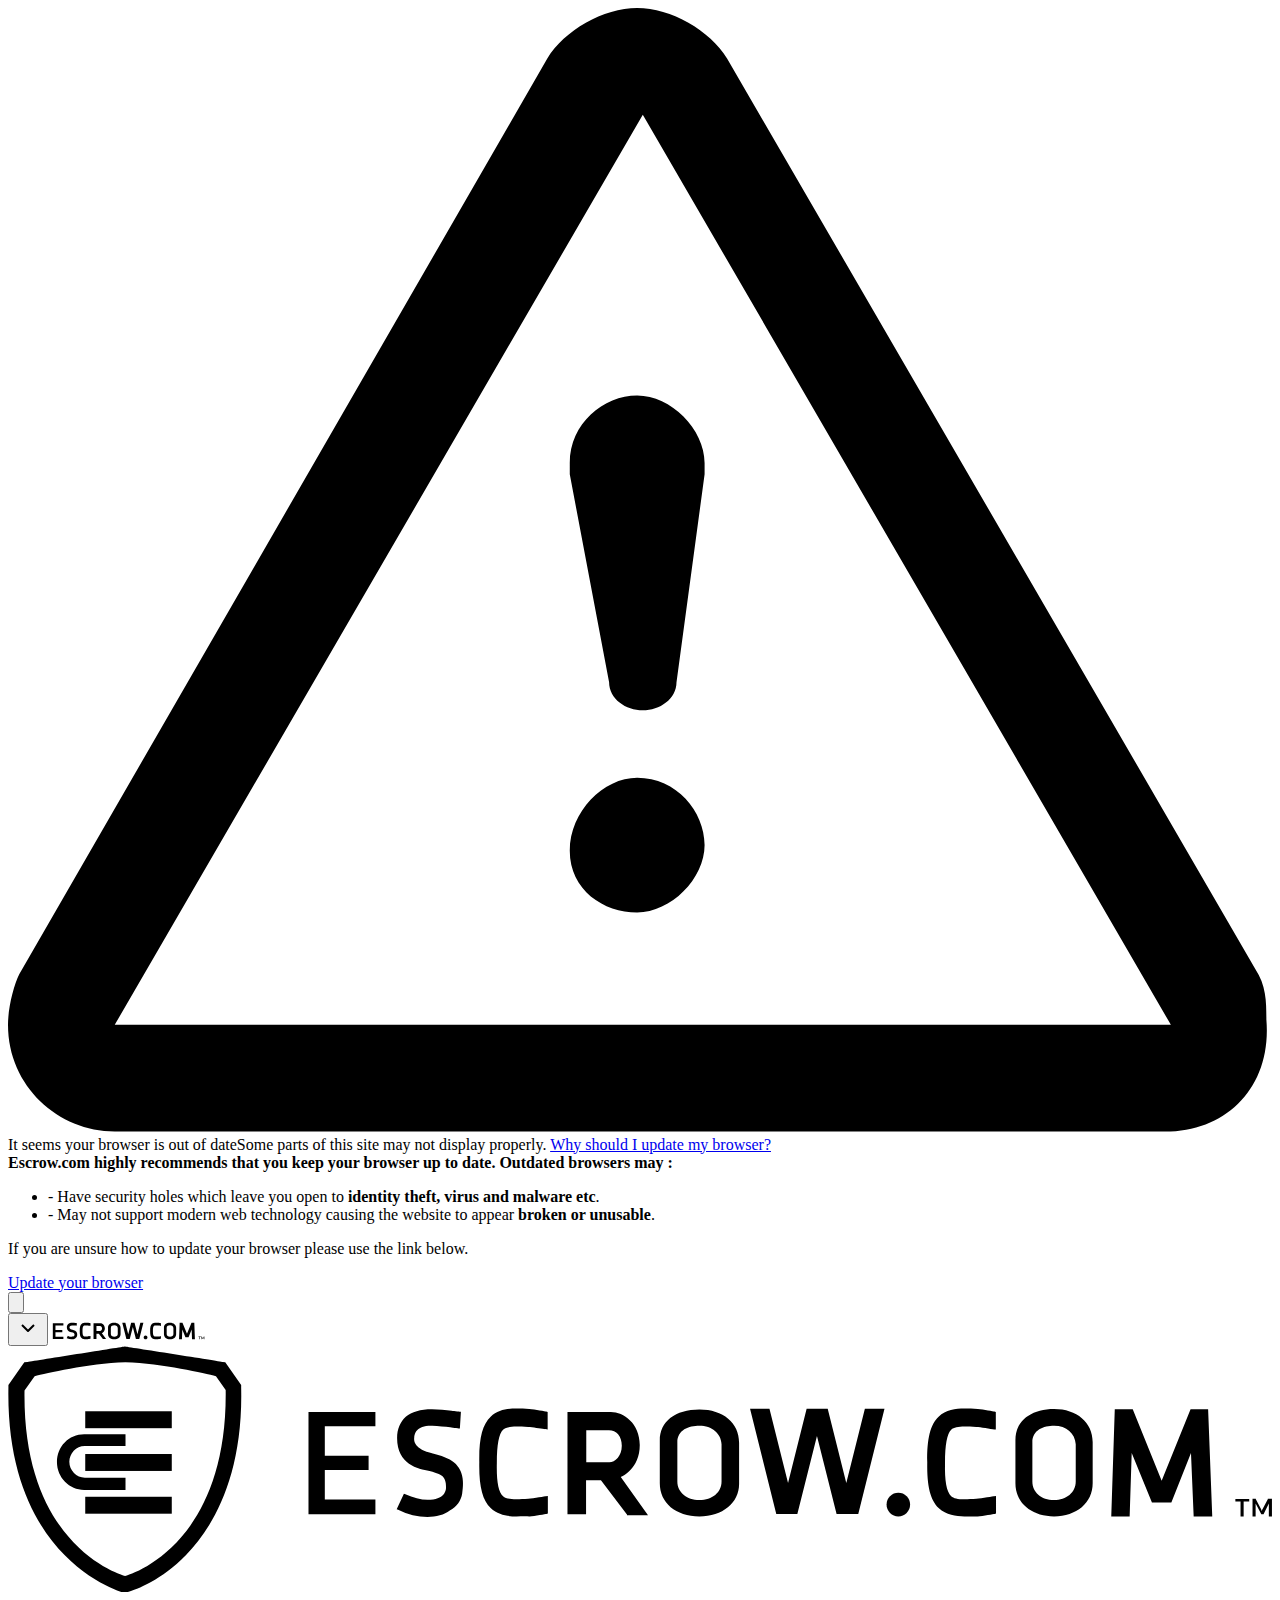
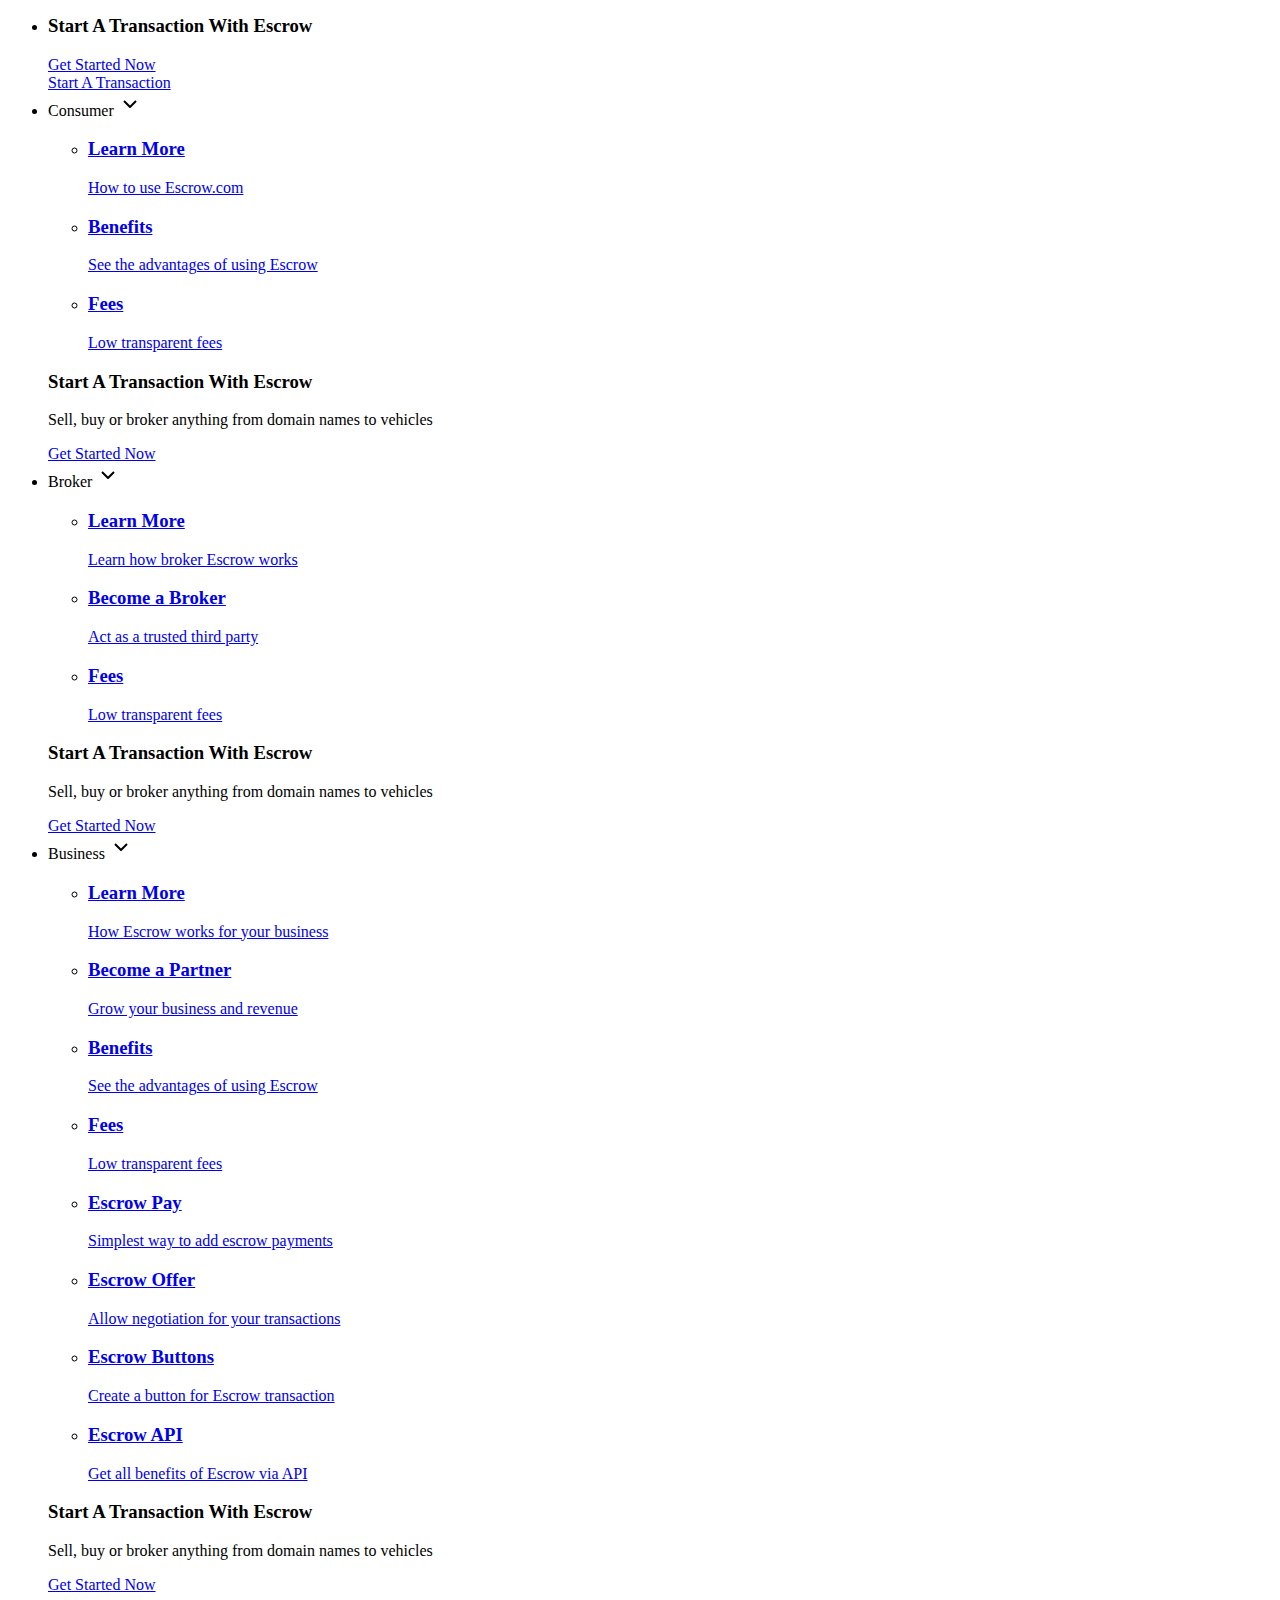
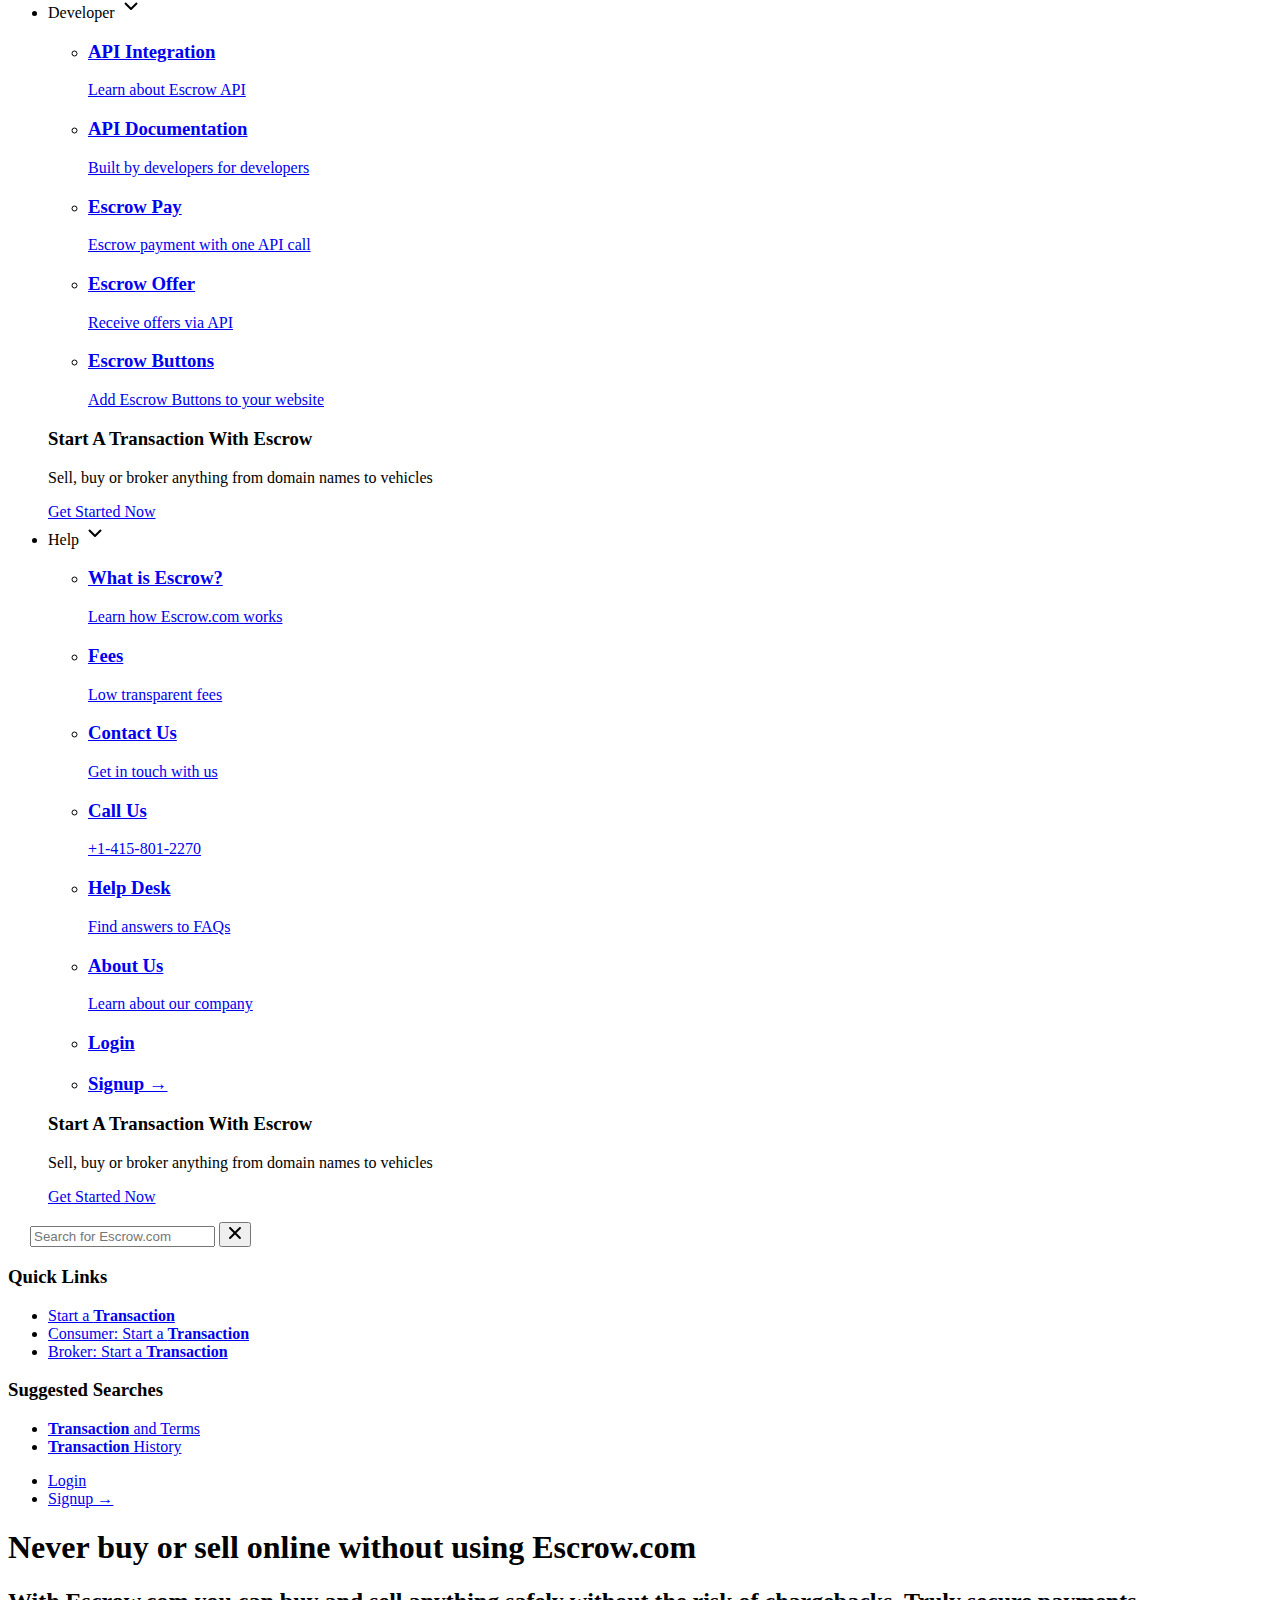
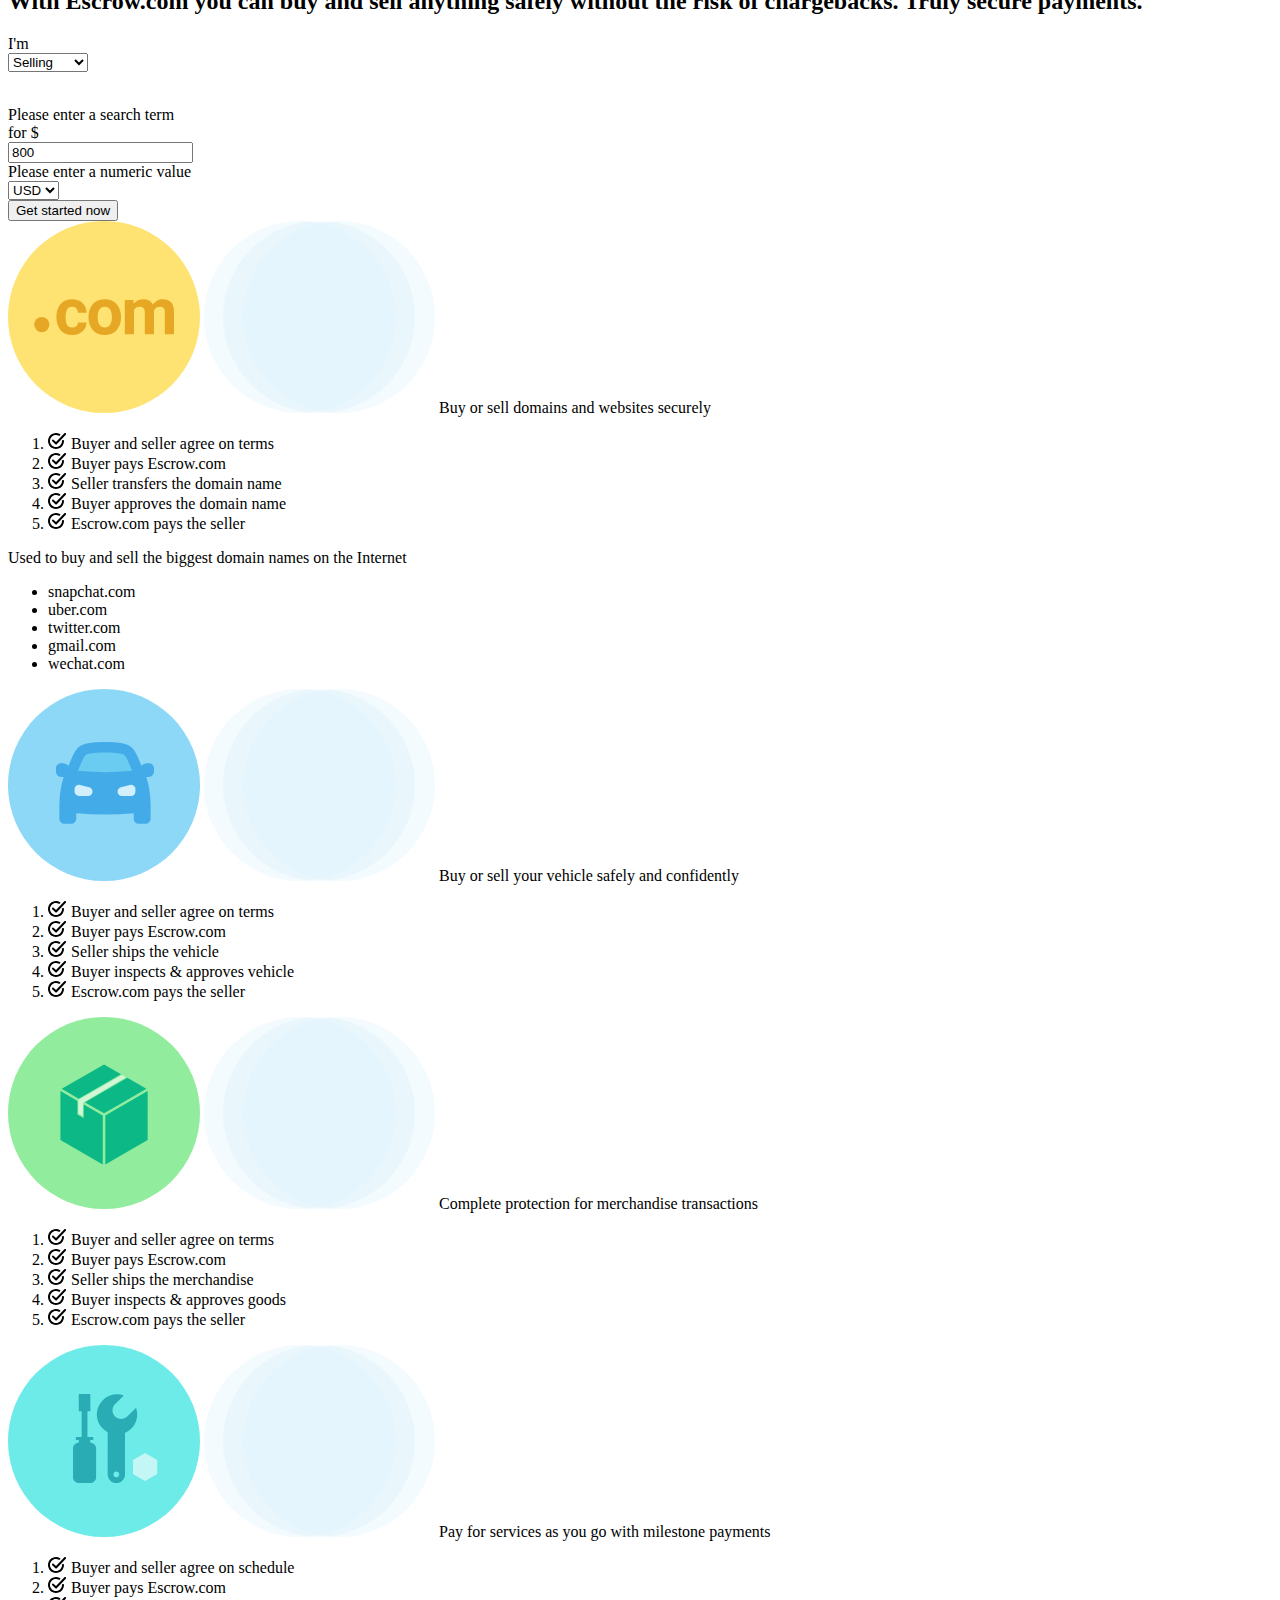
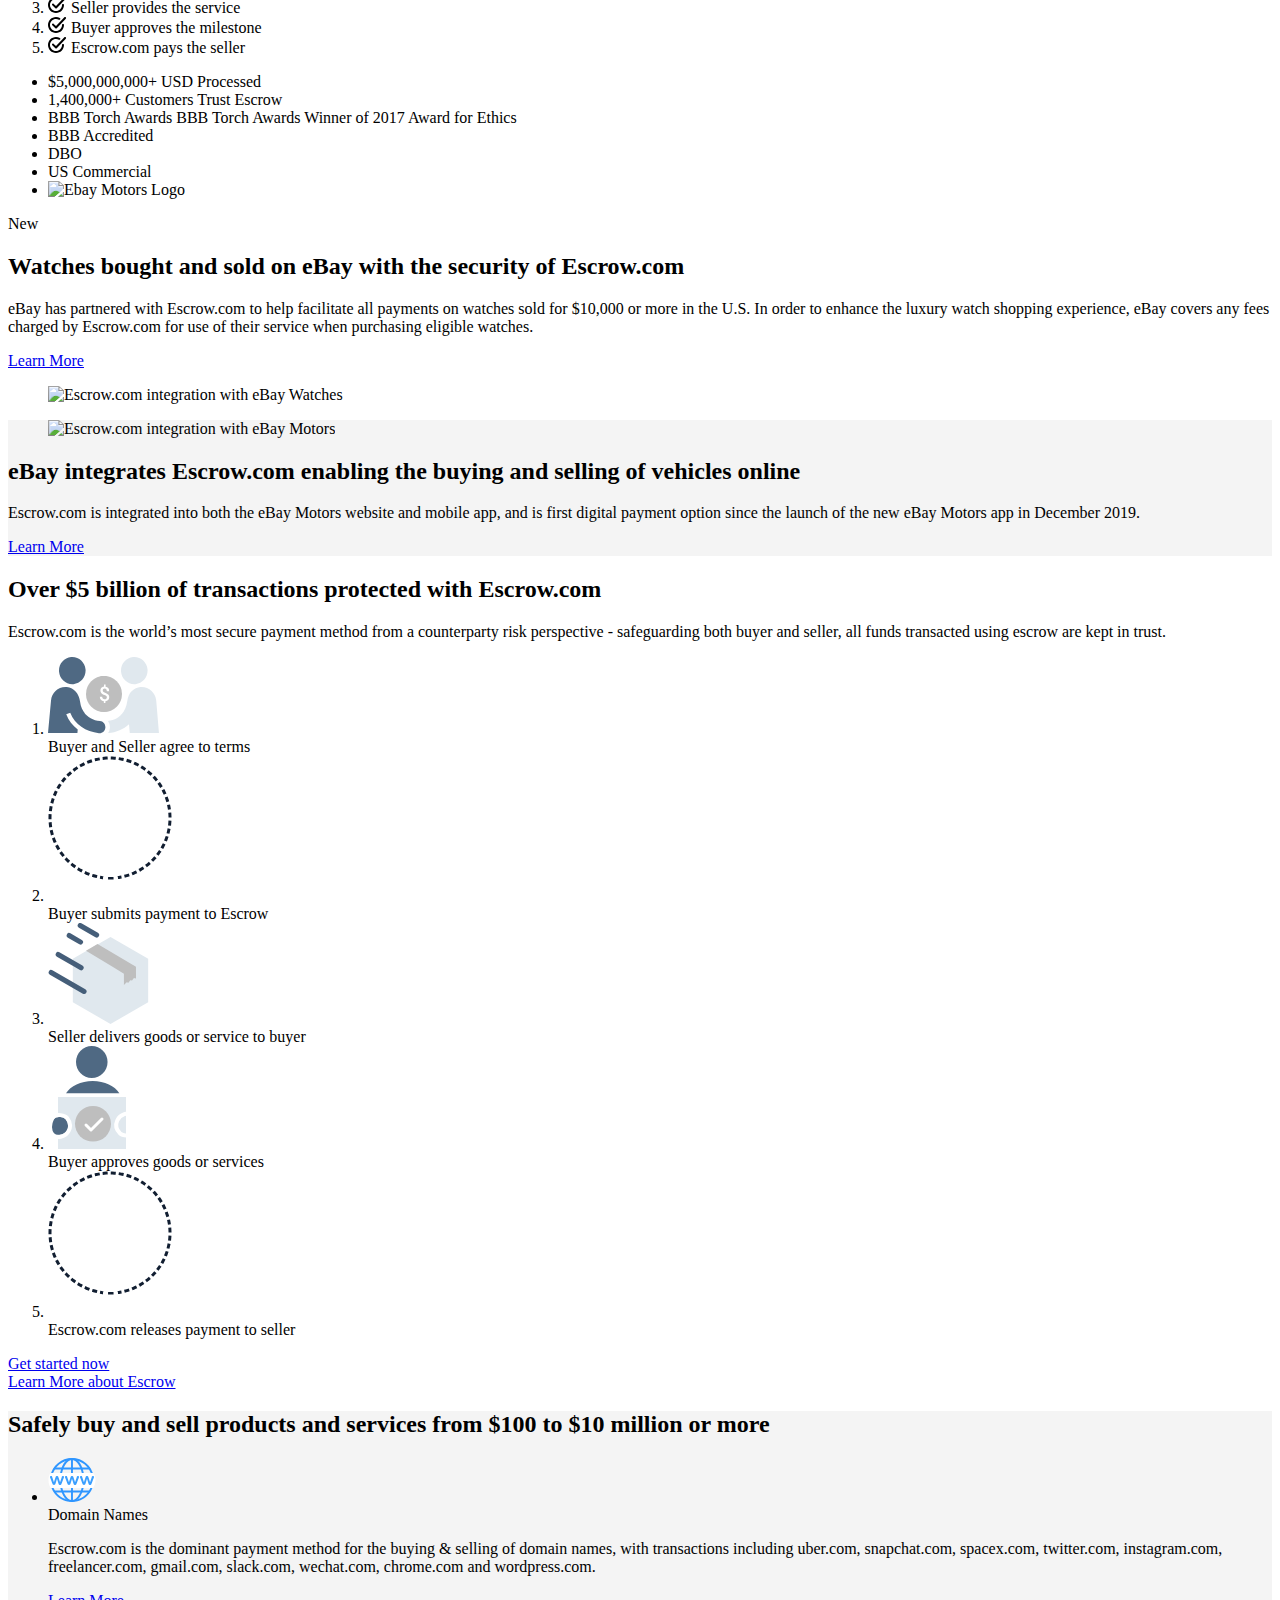
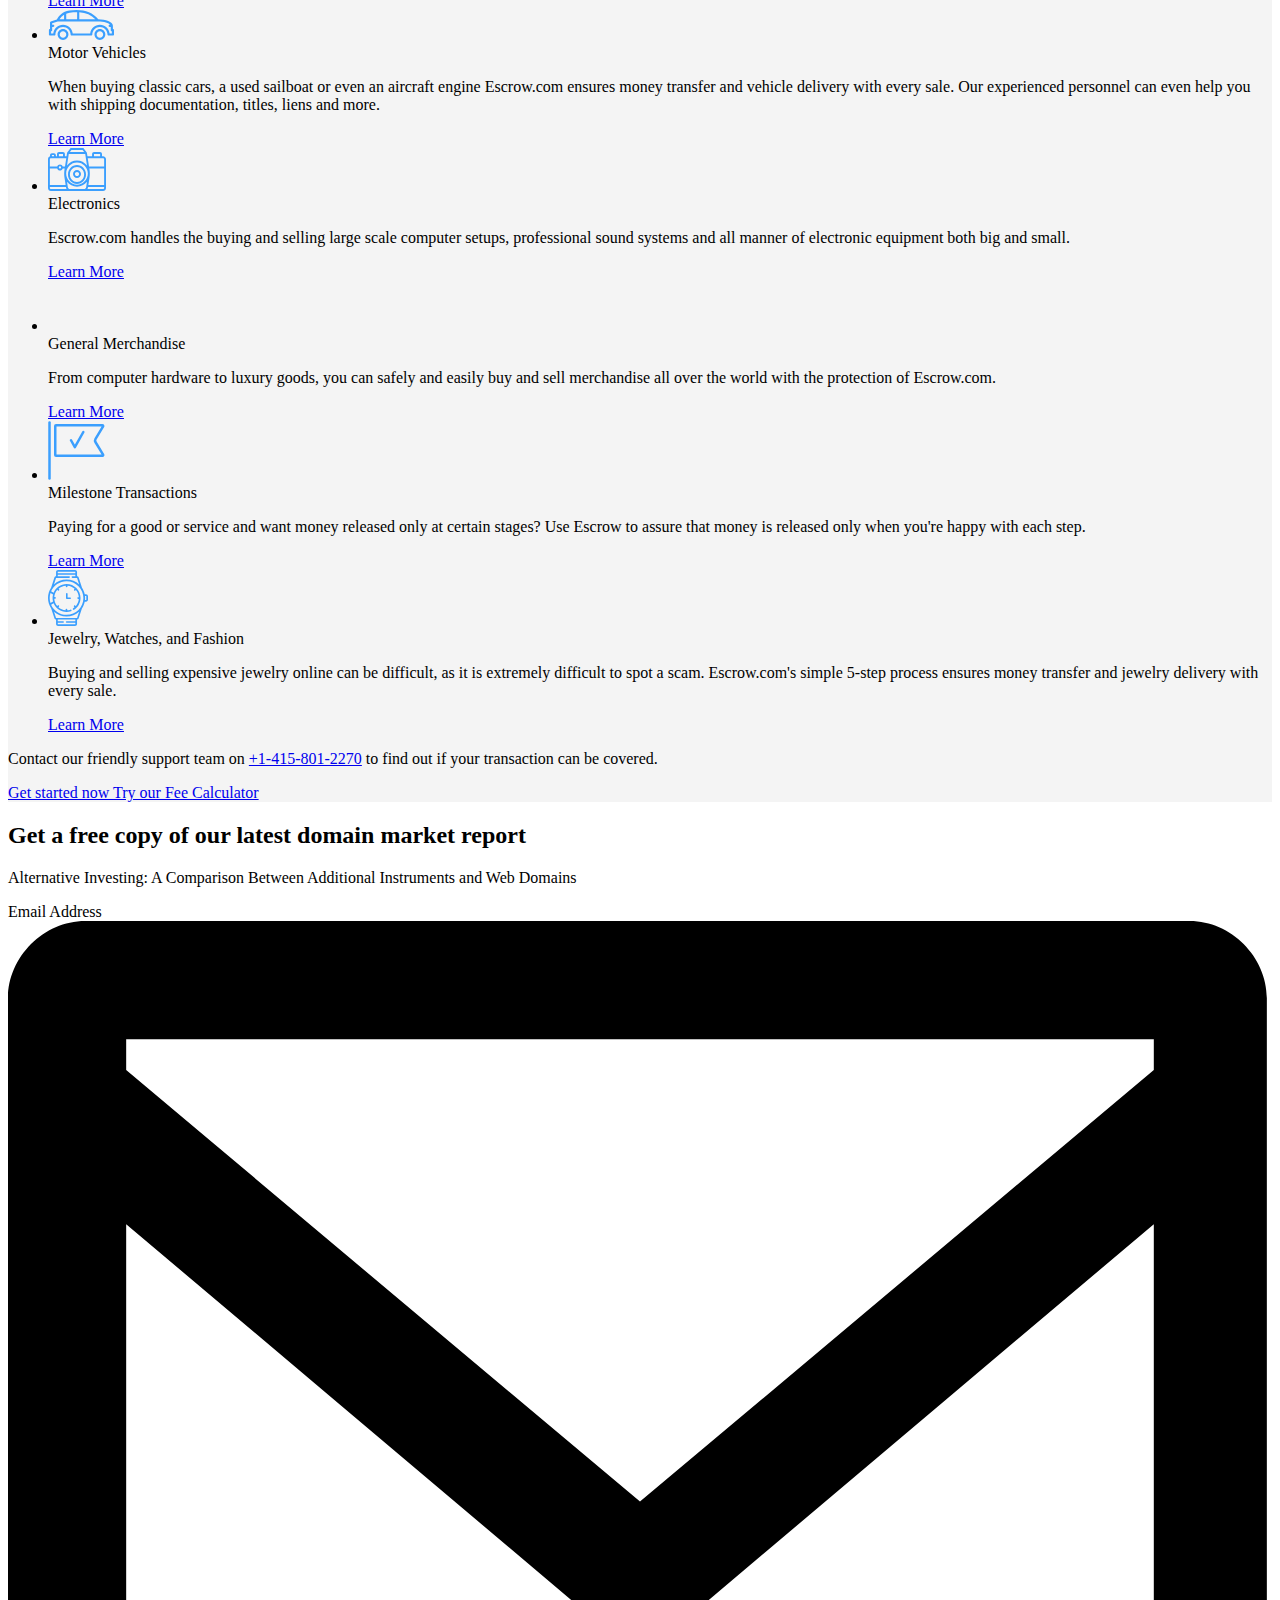
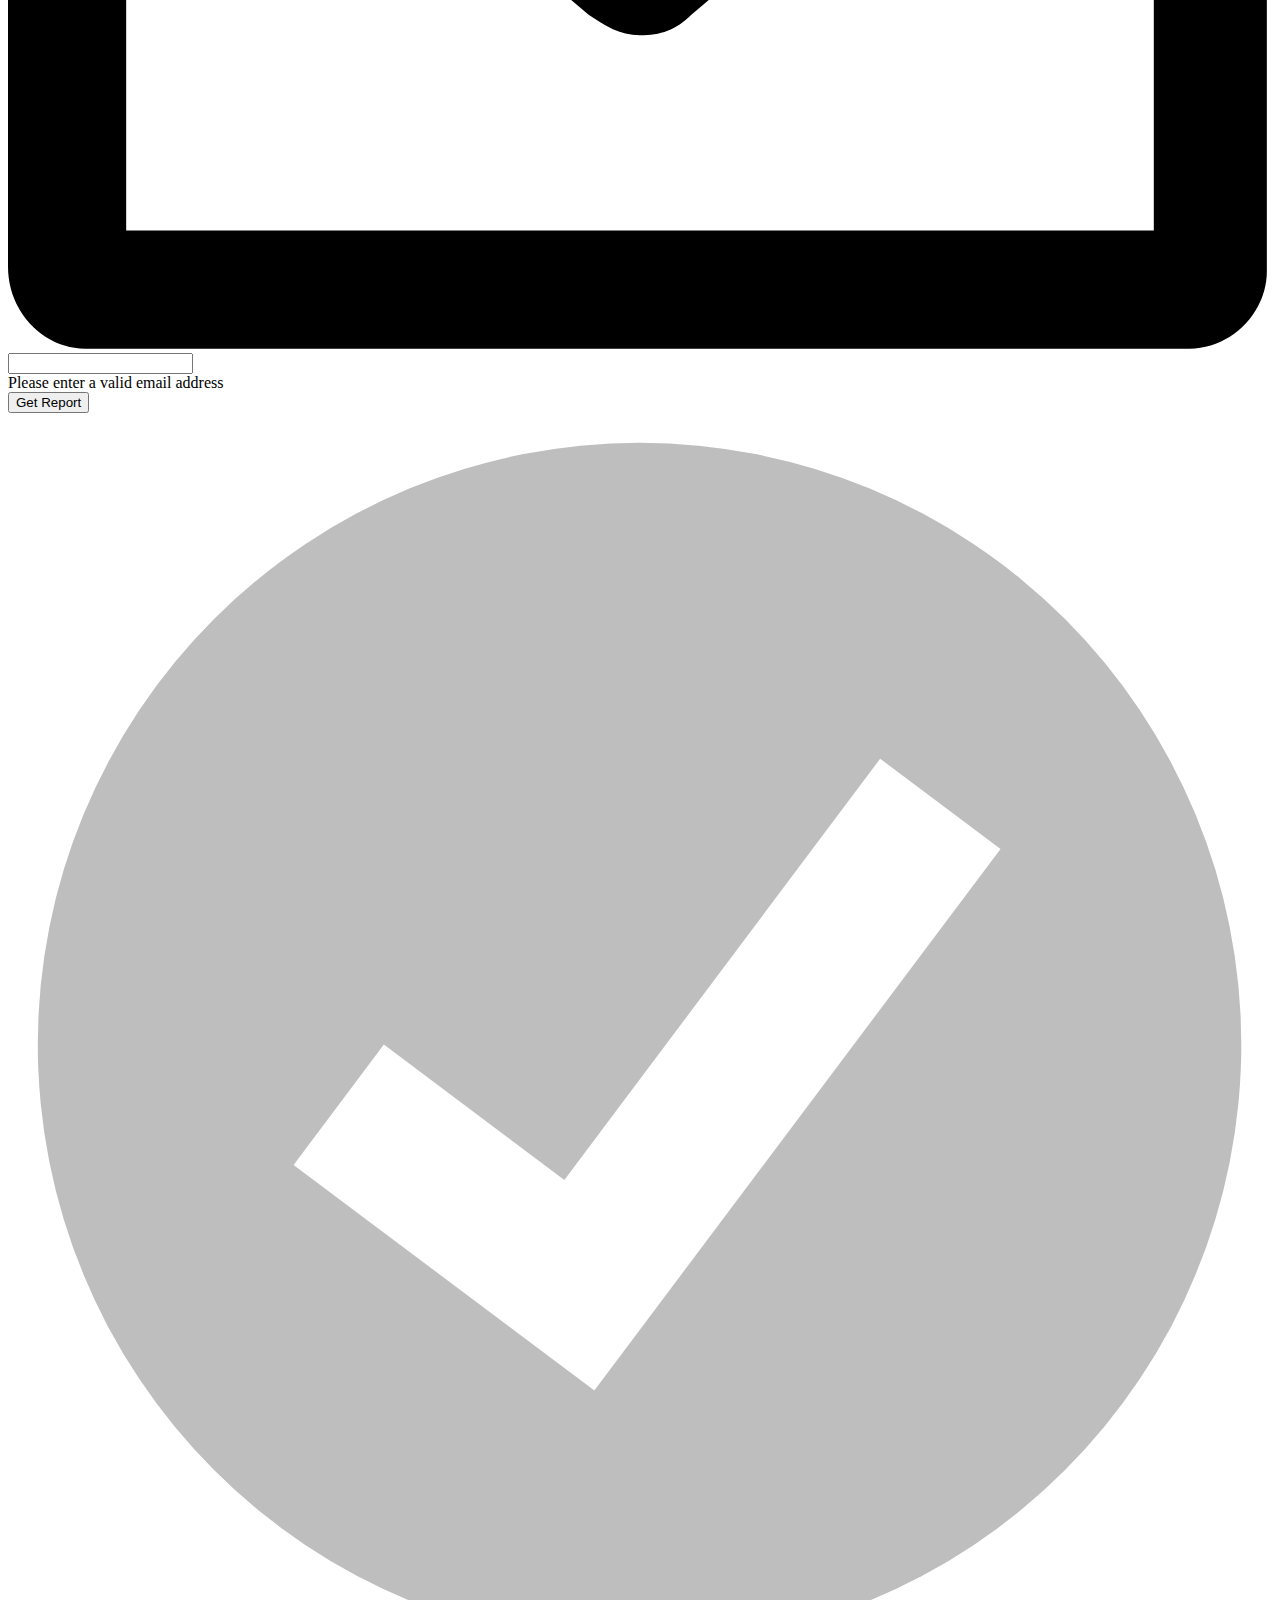
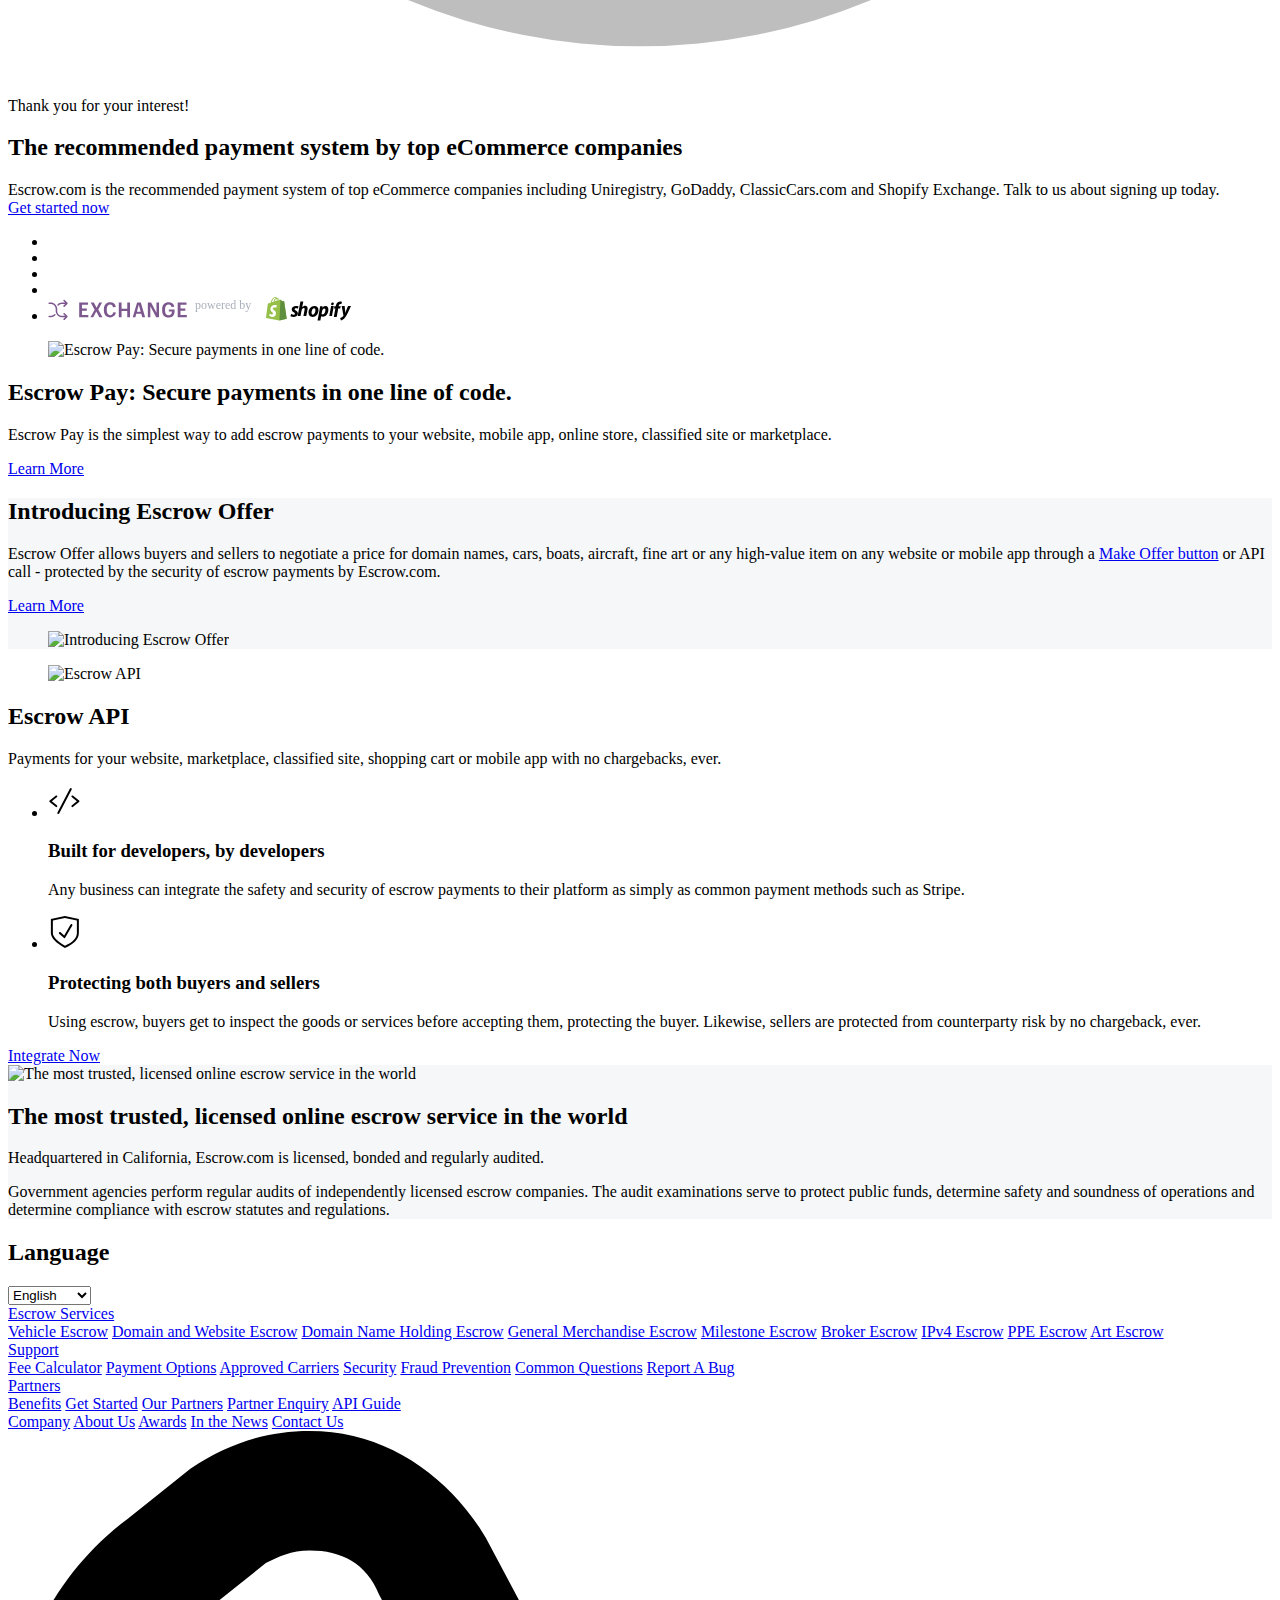
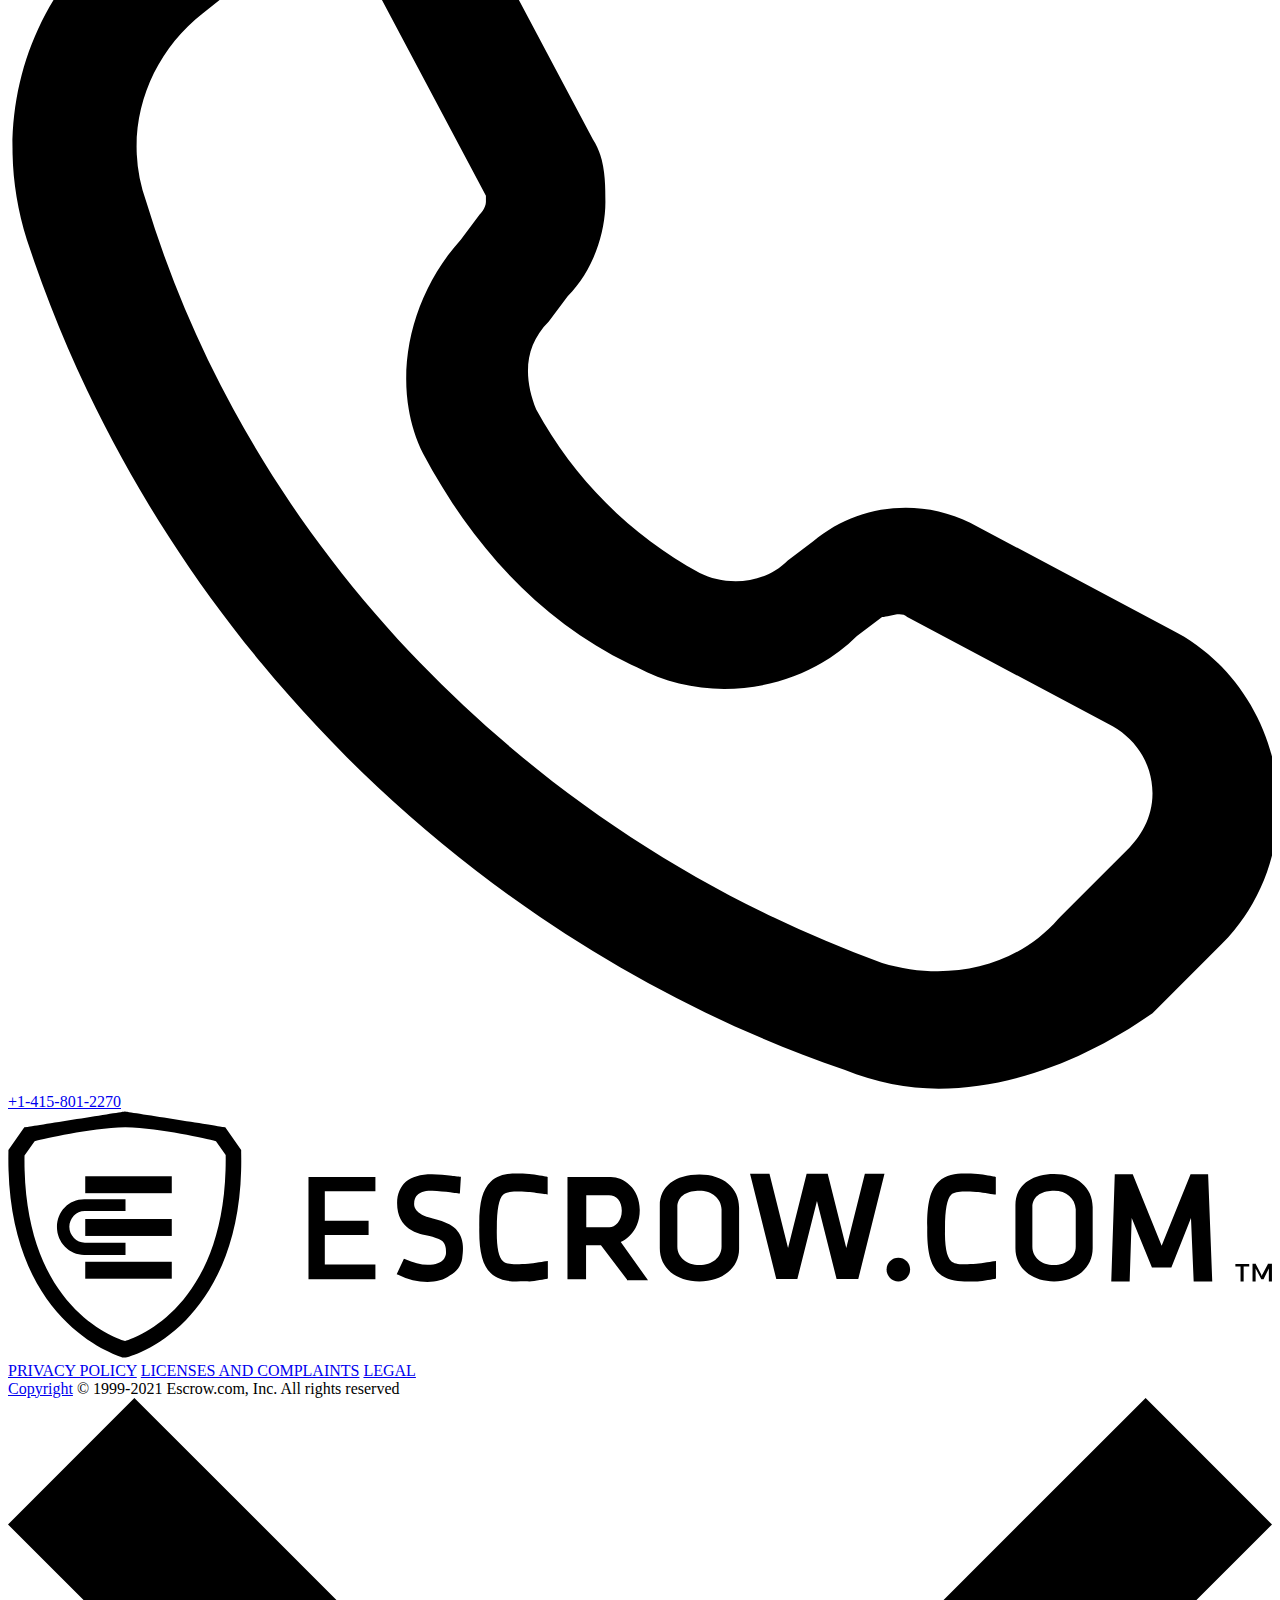
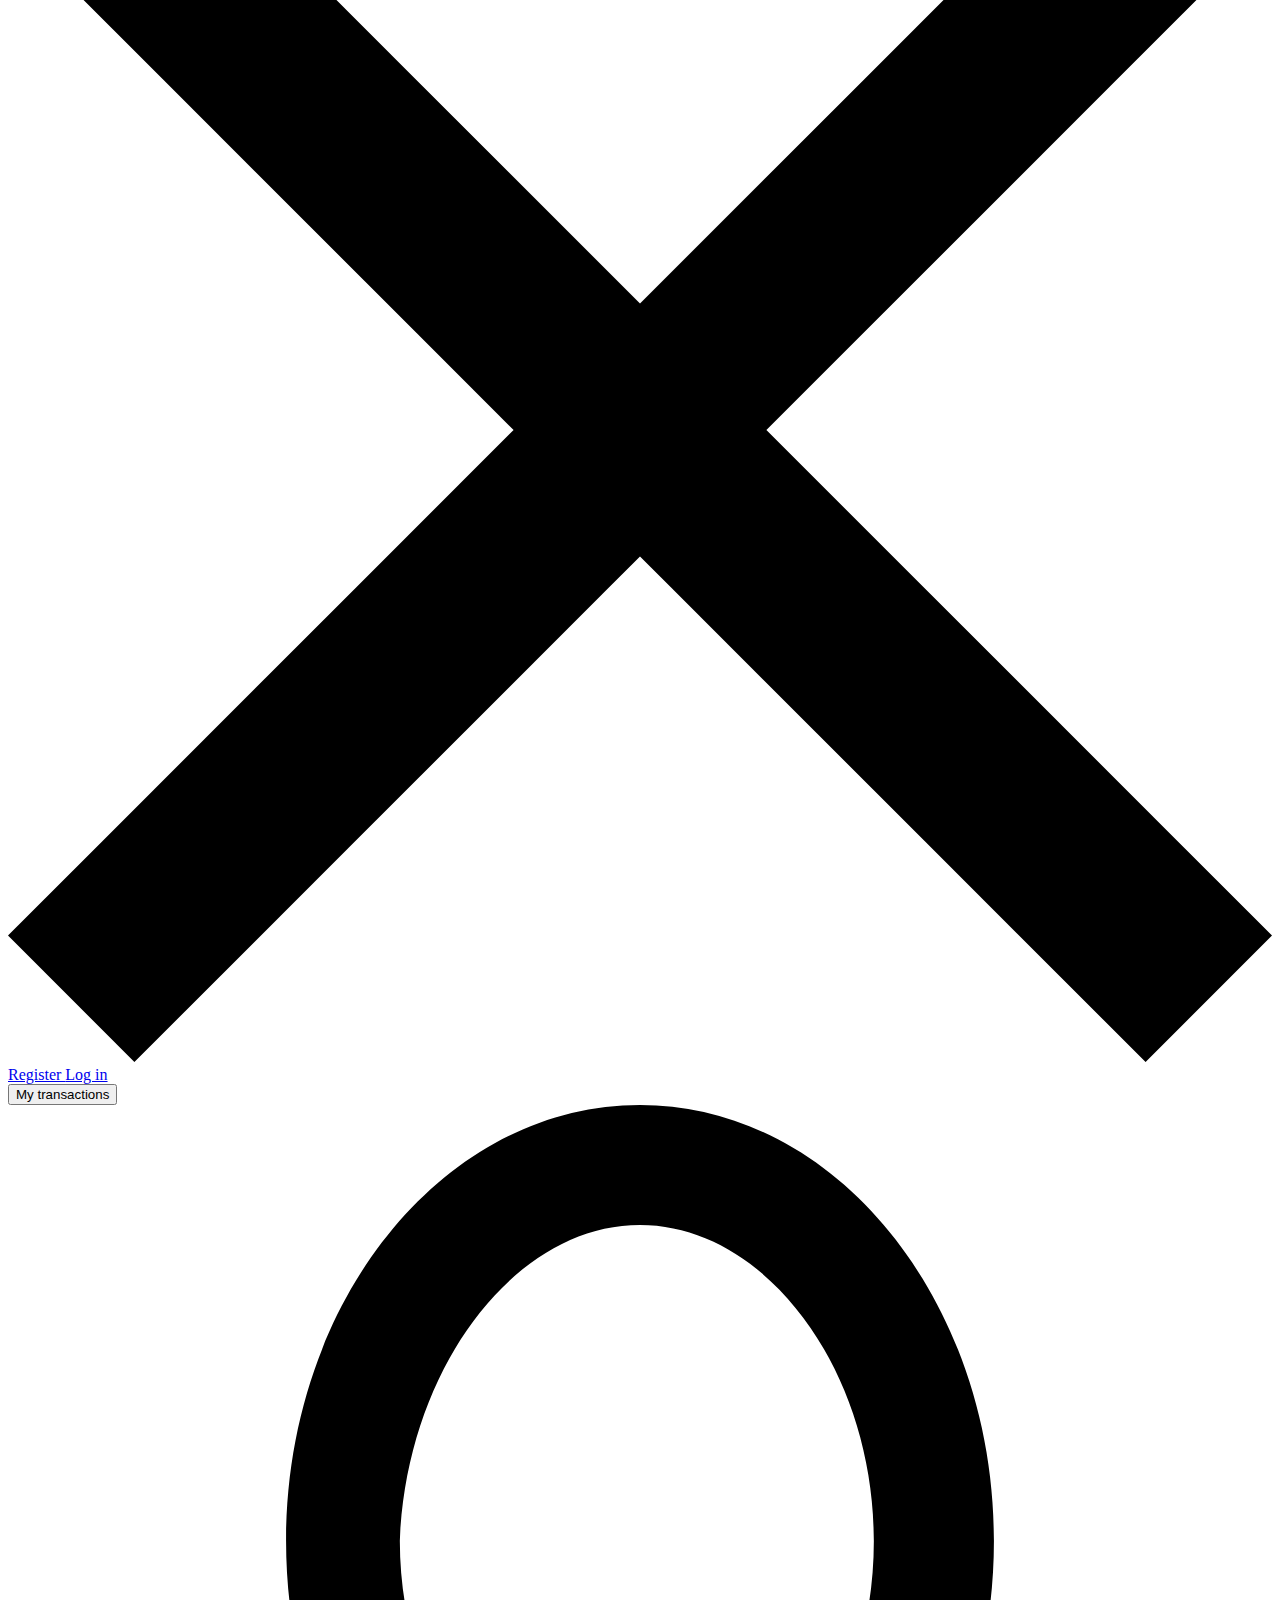
==== commit 5dbb87bc: "Update index.html" ====
--- a/index.html
+++ b/index.html
@@ -1,35 +1,31 @@
 <!DOCTYPE html>
-<!--[if lt IE 10]> <html class="is-old-ie"> <![endif]-->
-<!--[if gt IE 9]><!-->
 <html>
-<!--<![endif]-->
 
 <head>
     <meta charset="utf-8">
     <meta name="viewport" content="width=device-width">
     <meta name="theme-color" content="#01426a">
     <meta name="apple-mobile-web-app-status-bar-style" content="#01426a">
-    <meta name="description" content="Secure online payment processing from the world’s largest online escrow service since 1999. Trusted by 1M+ users. Priced as low as 0.89%. For transactions $100 to $10M+.">
-    <meta name="keywords" content="escrow, online transactions, safe online transactions, escrow services, escrow service">
+    <meta name="description" content="#">
     <title>Escrow.com | Never buy or sell online without using Escrow.com.</title>
-    <link href="https://www.escrow.com//build/css/styles.css?v=38872dee6d9504547e66" type="text/css" rel="stylesheet">
-    <link rel="icon" type="image/png" href="https://www.escrow.com//build/images/favicons/favicon-192x192.png" sizes="192x192" />
-    <link rel="icon" type="image/png" href="https://www.escrow.com//build/images/favicons/favicon-32x32.png" sizes="32x32" />
-    <link rel="icon" type="image/png" href="https://www.escrow.com//build/images/favicons/favicon-16x16.png" sizes="16x16" />
-    <meta property="og:image" content="https://www.escrow.com/build/images/facebook/share-img.gif" />
-    <meta property="twitter:card" content="summary_large_image" />
-    <meta property="twitter:site" content="@escrowcom" />
-    <meta property="og:title" content="Escrow.com | Never buy or sell online without using Escrow.com." />
-    <meta property="twitter:title" content="Escrow.com | Never buy or sell online without using Escrow.com." />
-    <meta property="og:description" content="Secure online payment processing from the world’s largest online escrow service since 1999. Trusted by 1M+ users. Priced as low as 0.89%. For transactions $100 to $10M+." />
-    <meta property="twitter:description" content="Secure online payment processing from the world’s largest online escrow service since 1999. Trusted by 1M+ users. Priced as low as 0.89%. For transactions $100 to $10M+." />
-    <meta property="twitter:image" content="https://www.escrow.com/build/images/facebook/share-img.gif" />
-
-    <link rel="alternate" hreflang="x-default" href="https://www.escrow.com/https://www.escrow.com/" />
-    <link rel="alternate" hreflang="en" href="https://www.escrow.com/https://www.escrow.com/" />
-    <link rel="alternate" hreflang="zh" href="https://www.escrow.com/https://www.escrow.com/cn/" />
-    <link rel="alternate" hreflang="fr" href="https://www.escrow.com/https://www.escrow.com/fr/" />
-    <link rel="manifest" href="https://www.escrow.com//build/webapp_manifest.json" />
+    <link href="style.css" type="text/css" rel="stylesheet">
+    <link rel="icon" type="image/png" href="images/favicon-192x192.png" sizes="192x192" />
+    <link rel="icon" type="image/png" href="images/favicons/favicon-32x32.png" sizes="32x32" />
+    <link rel="icon" type="image/png" href="images/favicons/favicon-16x16.png" sizes="16x16" />
+    <!-- <meta property="og:image" content="https://www.escrow.com/build/images/facebook/share-img.gif" />
+        <meta property="twitter:card" content="summary_large_image" />
+        <meta property="twitter:site" content="@escrowcom" />
+        <meta property="og:title" content="Escrow.com | Never buy or sell online without using Escrow.com." />
+        <meta property="twitter:title" content="Escrow.com | Never buy or sell online without using Escrow.com." />
+        <meta property="og:description" content="Secure online payment processing from the world’s largest online escrow service since 1999. Trusted by 1M+ users. Priced as low as 0.89%. For transactions $100 to $10M+." />
+        <meta property="twitter:description" content="Secure online payment processing from the world’s largest online escrow service since 1999. Trusted by 1M+ users. Priced as low as 0.89%. For transactions $100 to $10M+." />
+        <meta property="twitter:image" content="https://www.escrow.com/build/images/facebook/share-img.gif" /> -->
+
+    <!-- <link rel="alternate" hreflang="x-default" href="https://www.escrow.com/https://www.escrow.com/" />
+        <link rel="alternate" hreflang="en" href="https://www.escrow.com/https://www.escrow.com/" />
+        <link rel="alternate" hreflang="zh" href="https://www.escrow.com/https://www.escrow.com/cn/" />
+        <link rel="alternate" hreflang="fr" href="https://www.escrow.com/https://www.escrow.com/fr/" />
+        <link rel="manifest" href="https://www.escrow.com//build/webapp_manifest.json" /> -->
 
     <script type="text/javascript">
         var config = {
@@ -2483,6 +2479,7 @@
             "tracking": "contact-us"
         }];
     </script>
+
     <script type="text/javascript">
         dataLayer = [];
     </script>
@@ -2503,6 +2500,7 @@
             window.localStorage.trackingEvents = JSON.stringify(localEvents);
         }
     </script>
+
     <script>
         function getParameterByName(name) {
             name = name.replace(/[\[\]]/g, "\\$&");
@@ -2598,10 +2596,10 @@
         olark.configure('box.start_hidden', true);
     </script>
     <noscript>
-  <a href="https://www.escrow.com/https://www.olark.com/site/2962-347-10-5881/contact" title="Contact us" target="_blank">Questions? Feedback?</a>
-  powered by
-  <a href="https://www.escrow.com/http://www.olark.com?welcome" title="Olark live chat software">Olark live chat software</a>
-</noscript>
+      <a href="#" title="Contact us" target="_blank">Questions? Feedback?</a>
+      powered by
+      <a href="#" title="Olark live chat software">Olark live chat software</a>
+        </noscript>
     <!-- end olark code -->
 
     <!-- AB Test experiment name needs to be consistent with context_processor/ab_test.py to perform prerendering -->
@@ -2610,35 +2608,13 @@
 
 <body class="" data-locale="en">
 
-    <!-- Google Tag Manager (noscript) -->
-    <noscript><iframe src="https://www.escrow.com/https://www.googletagmanager.com/ns.html?id=GTM-K7T5DJ"
-height="0" width="0" style="display:none;visibility:hidden"></iframe></noscript>
-    <!-- End Google Tag Manager (noscript) -->
-    <!-- Google Tag Manager -->
-    <script>
-        (function(w, d, s, l, i) {
-            w[l] = w[l] || [];
-            w[l].push({
-                'gtm.start': new Date().getTime(),
-                event: 'gtm.js'
-            });
-            var f = d.getElementsByTagName(s)[0],
-                j = d.createElement(s),
-                dl = l != 'dataLayer' ? '&l=' + l : '';
-            j.async = true;
-            j.src =
-                'https://www.googletagmanager.com/gtm.js?id=' + i + dl;
-            f.parentNode.insertBefore(j, f);
-        })(window, document, 'script', 'dataLayer', 'GTM-K7T5DJ');
-    </script>
-    <!-- End Google Tag Manager -->
-    <!-- http://rog.ie/blog/html5-boilerplate-addon -->
     <script>
         var b = document.documentElement;
         b.setAttribute('data-useragent', navigator.userAgent);
         b.setAttribute('data-platform', navigator.platform);
         b.className += ((!!('ontouchstart' in window) || !!('onmsgesturechange' in window)) ? ' touch' : '');
     </script>
+
     <section class="announcements ">
         <div class="announcement is-hidden announcement--warning oldBrowser announcement--icon" data-component="announcement" data-announcement-id="browser-34512" data-announcement-close-persists="true">
             <div class="announcement-container">
@@ -2652,14 +2628,14 @@
 	c0,0.3-0.3,0.5-0.6,0.5s-0.6-0.2-0.6-0.5L10,8.3c0-0.1,0-0.1,0-0.2c0-0.7,0.6-1.2,1.2-1.2s1.2,0.6,1.2,1.2c0,0.1,0,0.1,0,0.2
 	L11.9,12z"/>
 </svg>
-      </span><span class="announcement-title">It seems your browser is out of date</span><span class="announcement-subtitle">Some parts of this site may not display properly. </span><a href="https://www.escrow.com/#" class="announcement-link" data-target="announcement-extra-expand">Why should I update my browser?</a>
+      </span><span class="announcement-title">It seems your browser is out of date</span><span class="announcement-subtitle">Some parts of this site may not display properly. </span><a href="##" class="announcement-link" data-target="announcement-extra-expand">Why should I update my browser?</a>
                     <div class="announcement-extra" data-target="announcement-extra">
                         <strong>Escrow.com highly recommends that you keep your browser up to date. Outdated browsers may :</strong>
                         <ul>
                             <li>- Have security holes which leave you open to <strong>identity theft, virus and malware etc</strong>.
                                 <li>- May not support modern web technology causing the website to appear <strong>broken or unusable</strong>.</ul>
                         <p>If you are unsure how to update your browser please use the link below.</p>
-                        <a href="https://www.escrow.com/http://browsehappy.com/" class="btn btn--linkInvert  btn--large " target="_blank" rel="nofollow external noopener">Update your browser
+                        <a href="##" class="btn btn--linkInvert  btn--large " target="_blank" rel="nofollow external noopener">Update your browser
 </a>
                     </div>
                 </div>
@@ -2690,7 +2666,7 @@
                                     <button class="headerV2-menuBtn media--available@tablet" aria-label="Open Menu" data-header-menu-toggle>
           <svg class="icon headerV2-menuBtn-icon" xmlns="http://www.w3.org/2000/svg" width="24" height="24" viewBox="0 0 24 24"><path d="M12 16c-.3 0-.5-.1-.7-.3l-6-6 1.4-1.4 5.3 5.3 5.3-5.3 1.4 1.4-6 6c-.2.2-.4.3-.7.3z"/></svg>
         </button>
-                                    <a href="https://www.escrow.com//" class="headerV2-logo" title="Go to home page">
+                                    <a href="##" class="headerV2-logo" title="Go to home page">
                                         <span class="media--available@tablet">
 <svg width="153px" height="18px" viewBox="0 0 153 18" version="1.1" xmlns="http://www.w3.org/2000/svg" xmlns:xlink="http://www.w3.org/1999/xlink" class="header-logo-img">
     <title>Escrow.com</title>
@@ -2772,10 +2748,10 @@
                                                         <h3 class="headerV2-upsell-title">Start A Transaction With Escrow</h3>
                                                     </div>
                                                     <div class="headerV2-upsell-action">
-                                                        <a href="https://www.escrow.com//signup-page?loginLocation=transaction-choice" class="btn btn--secondary" data-e2e-target="header-nav-start-transaction">Get Started Now</a>
+                                                        <a href="##" class="btn btn--secondary" data-e2e-target="header-nav-start-transaction">Get Started Now</a>
                                                     </div>
                                                 </div>
-                                                <a href="https://www.escrow.com//signup-page?loginLocation=transaction-choice" class="btn btn--secondary btn--block media--available@mobile" data-e2e-target="header-nav-start-transaction">
+                                                <a href="##" class="btn btn--secondary btn--block media--available@mobile" data-e2e-target="header-nav-start-transaction">
 Start A Transaction                </a>
                                             </li>
                                             <li role="tab" tabindex="0" class="headerV2-primaryNav-item" aria-controls="header-consumer-tab" id="header-consumer" data-header-nav-item>
@@ -2787,19 +2763,19 @@
                                                     <div class="headerV2-subnav-container">
                                                         <ul class="headerV2-subnav-list">
                                                             <li class="headerV2-subnav-item">
-                                                                <a href="https://www.escrow.com//what-is-escrow" class="headerV2-subnav-link" data-e2e-target="header-nav-consumer-get-started">
+                                                                <a href="##" class="headerV2-subnav-link" data-e2e-target="header-nav-consumer-get-started">
                                                                     <h3 class="headerV2-subnav-title">Learn More</h3>
                                                                     <p class="headerV2-subnav-desc">How to use Escrow.com</p>
                                                                 </a>
                                                             </li>
                                                             <li class="headerV2-subnav-item">
-                                                                <a href="https://www.escrow.com//why-escrowcom/benefits" class="headerV2-subnav-link" data-e2e-target="header-nav-consumer-benefits">
+                                                                <a href="##" class="headerV2-subnav-link" data-e2e-target="header-nav-consumer-benefits">
                                                                     <h3 class="headerV2-subnav-title">Benefits</h3>
                                                                     <p class="headerV2-subnav-desc">See the advantages of using Escrow</p>
                                                                 </a>
                                                             </li>
                                                             <li class="headerV2-subnav-item">
-                                                                <a href="https://www.escrow.com//fee-calculator" class="headerV2-subnav-link" data-e2e-target="header-nav-consumer-fees">
+                                                                <a href="##" class="headerV2-subnav-link" data-e2e-target="header-nav-consumer-fees">
                                                                     <h3 class="headerV2-subnav-title">Fees</h3>
                                                                     <p class="headerV2-subnav-desc">Low transparent fees</p>
                                                                 </a>
@@ -2811,7 +2787,7 @@
                                                                 <p class="headerV2-upsell-desc">Sell, buy or broker anything from domain names to vehicles</p>
                                                             </div>
                                                             <div class="headerV2-upsell-action">
-                                                                <a href="https://www.escrow.com//signup-page?loginLocation=transaction-choice" class="btn btn--secondary" data-e2e-target="header-nav-start-transaction">Get Started Now</a>
+                                                                <a href="##" class="btn btn--secondary" data-e2e-target="header-nav-start-transaction">Get Started Now</a>
                                                             </div>
                                                         </div>
                                                     </div>
@@ -2826,19 +2802,19 @@
                                                     <div class="headerV2-subnav-container">
                                                         <ul class="headerV2-subnav-list">
                                                             <li class="headerV2-subnav-item">
-                                                                <a href="https://www.escrow.com//what-is-escrow/how-it-works-broker" class="headerV2-subnav-link" data-e2e-target="header-nav-broker-get-started">
+                                                                <a href="##" class="headerV2-subnav-link" data-e2e-target="header-nav-broker-get-started">
                                                                     <h3 class="headerV2-subnav-title">Learn More</h3>
                                                                     <p class="headerV2-subnav-desc">Learn how broker Escrow works</p>
                                                                 </a>
                                                             </li>
                                                             <li class="headerV2-subnav-item">
-                                                                <a href="https://www.escrow.com//broker" class="headerV2-subnav-link" data-e2e-target="header-nav-broker-become-a-broker">
+                                                                <a href="##" class="headerV2-subnav-link" data-e2e-target="header-nav-broker-become-a-broker">
                                                                     <h3 class="headerV2-subnav-title">Become a Broker</h3>
                                                                     <p class="headerV2-subnav-desc">Act as a trusted third party</p>
                                                                 </a>
                                                             </li>
                                                             <li class="headerV2-subnav-item">
-                                                                <a href="https://www.escrow.com//fee-calculator" class="headerV2-subnav-link" data-e2e-target="header-nav-broker-fees">
+                                                                <a href="##" class="headerV2-subnav-link" data-e2e-target="header-nav-broker-fees">
                                                                     <h3 class="headerV2-subnav-title">Fees</h3>
                                                                     <p class="headerV2-subnav-desc">Low transparent fees</p>
                                                                 </a>
@@ -2850,7 +2826,7 @@
                                                                 <p class="headerV2-upsell-desc">Sell, buy or broker anything from domain names to vehicles</p>
                                                             </div>
                                                             <div class="headerV2-upsell-action">
-                                                                <a href="https://www.escrow.com//signup-page?loginLocation=transaction-choice" class="btn btn--secondary" data-e2e-target="header-nav-start-transaction">Get Started Now</a>
+                                                                <a href="##" class="btn btn--secondary" data-e2e-target="header-nav-start-transaction">Get Started Now</a>
                                                             </div>
                                                         </div>
                                                     </div>
@@ -2865,49 +2841,49 @@
                                                     <div class="headerV2-subnav-container">
                                                         <ul class="headerV2-subnav-list">
                                                             <li class="headerV2-subnav-item">
-                                                                <a href="https://www.escrow.com//what-is-escrow" class="headerV2-subnav-link" data-e2e-target="header-nav-businesss-get-started">
+                                                                <a href="##" class="headerV2-subnav-link" data-e2e-target="header-nav-businesss-get-started">
                                                                     <h3 class="headerV2-subnav-title">Learn More</h3>
                                                                     <p class="headerV2-subnav-desc">How Escrow works for your business</p>
                                                                 </a>
                                                             </li>
                                                             <li class="headerV2-subnav-item">
-                                                                <a href="https://www.escrow.com//partners" class="headerV2-subnav-link" data-e2e-target="header-nav-businesss-become-a-partner">
+                                                                <a href="##" class="headerV2-subnav-link" data-e2e-target="header-nav-businesss-become-a-partner">
                                                                     <h3 class="headerV2-subnav-title">Become a Partner</h3>
                                                                     <p class="headerV2-subnav-desc">Grow your business and revenue</p>
                                                                 </a>
                                                             </li>
                                                             <li class="headerV2-subnav-item">
-                                                                <a href="https://www.escrow.com//why-escrowcom/benefits" class="headerV2-subnav-link" data-e2e-target="header-nav-businesss-benefits">
+                                                                <a href="##" class="headerV2-subnav-link" data-e2e-target="header-nav-businesss-benefits">
                                                                     <h3 class="headerV2-subnav-title">Benefits</h3>
                                                                     <p class="headerV2-subnav-desc">See the advantages of using Escrow</p>
                                                                 </a>
                                                             </li>
                                                             <li class="headerV2-subnav-item">
-                                                                <a href="https://www.escrow.com//fee-calculator" class="headerV2-subnav-link" data-e2e-target="header-nav-help-fees">
+                                                                <a href="##" class="headerV2-subnav-link" data-e2e-target="header-nav-help-fees">
                                                                     <h3 class="headerV2-subnav-title">Fees</h3>
                                                                     <p class="headerV2-subnav-desc">Low transparent fees</p>
                                                                 </a>
                                                             </li>
                                                             <li class="headerV2-subnav-item">
-                                                                <a href="https://www.escrow.com//pay" class="headerV2-subnav-link" data-e2e-target="header-nav-businesss-escrow-pay">
+                                                                <a href="##" class="headerV2-subnav-link" data-e2e-target="header-nav-businesss-escrow-pay">
                                                                     <h3 class="headerV2-subnav-title">Escrow Pay</h3>
                                                                     <p class="headerV2-subnav-desc">Simplest way to add escrow payments</p>
                                                                 </a>
                                                             </li>
                                                             <li class="headerV2-subnav-item">
-                                                                <a href="https://www.escrow.com//offer" class="headerV2-subnav-link" data-e2e-target="header-nav-businesss-escrow-offer">
+                                                                <a href="##" class="headerV2-subnav-link" data-e2e-target="header-nav-businesss-escrow-offer">
                                                                     <h3 class="headerV2-subnav-title">Escrow Offer</h3>
                                                                     <p class="headerV2-subnav-desc">Allow negotiation for your transactions</p>
                                                                 </a>
                                                             </li>
                                                             <li class="headerV2-subnav-item">
-                                                                <a href="https://www.escrow.com//buttons/create" class="headerV2-subnav-link" data-e2e-target="header-nav-businesss-escrow-buttons">
+                                                                <a href="##" class="headerV2-subnav-link" data-e2e-target="header-nav-businesss-escrow-buttons">
                                                                     <h3 class="headerV2-subnav-title">Escrow Buttons</h3>
                                                                     <p class="headerV2-subnav-desc">Create a button for Escrow transaction</p>
                                                                 </a>
                                                             </li>
                                                             <li class="headerV2-subnav-item">
-                                                                <a href="https://www.escrow.com//api" class="headerV2-subnav-link" data-e2e-target="header-nav-businesss-escrow-api">
+                                                                <a href="##" class="headerV2-subnav-link" data-e2e-target="header-nav-businesss-escrow-api">
                                                                     <h3 class="headerV2-subnav-title">Escrow API</h3>
                                                                     <p class="headerV2-subnav-desc">Get all benefits of Escrow via API</p>
                                                                 </a>
@@ -2919,7 +2895,7 @@
                                                                 <p class="headerV2-upsell-desc">Sell, buy or broker anything from domain names to vehicles</p>
                                                             </div>
                                                             <div class="headerV2-upsell-action">
-                                                                <a href="https://www.escrow.com//signup-page?loginLocation=transaction-choice" class="btn btn--secondary" data-e2e-target="header-nav-start-transaction">Get Started Now</a>
+                                                                <a href="##" class="btn btn--secondary" data-e2e-target="header-nav-start-transaction">Get Started Now</a>
                                                             </div>
                                                         </div>
                                                     </div>
@@ -2934,31 +2910,31 @@
                                                     <div class="headerV2-subnav-container">
                                                         <ul class="headerV2-subnav-list">
                                                             <li class="headerV2-subnav-item">
-                                                                <a href="https://www.escrow.com//api" class="headerV2-subnav-link" data-e2e-target="header-nav-developer-api-integration">
+                                                                <a href="#https://www.escrow.com//api" class="headerV2-subnav-link" data-e2e-target="header-nav-developer-api-integration">
                                                                     <h3 class="headerV2-subnav-title">API Integration</h3>
                                                                     <p class="headerV2-subnav-desc">Learn about Escrow API</p>
                                                                 </a>
                                                             </li>
                                                             <li class="headerV2-subnav-item">
-                                                                <a href="https://www.escrow.com//api/docs/basics" class="headerV2-subnav-link" data-e2e-target="header-nav-developer-api-documentation">
+                                                                <a href="#https://www.escrow.com//api/docs/basics" class="headerV2-subnav-link" data-e2e-target="header-nav-developer-api-documentation">
                                                                     <h3 class="headerV2-subnav-title">API Documentation</h3>
                                                                     <p class="headerV2-subnav-desc">Built by developers for developers</p>
                                                                 </a>
                                                             </li>
                                                             <li class="headerV2-subnav-item">
-                                                                <a href="https://www.escrow.com//pay" class="headerV2-subnav-link" data-e2e-target="header-nav-developer-escrow-pay">
+                                                                <a href="#https://www.escrow.com//pay" class="headerV2-subnav-link" data-e2e-target="header-nav-developer-escrow-pay">
                                                                     <h3 class="headerV2-subnav-title">Escrow Pay</h3>
                                                                     <p class="headerV2-subnav-desc">Escrow payment with one API call</p>
                                                                 </a>
                                                             </li>
                                                             <li class="headerV2-subnav-item">
-                                                                <a href="https://www.escrow.com//offer" class="headerV2-subnav-link" data-e2e-target="header-nav-developer-escrow-offer">
+                                                                <a href="#https://www.escrow.com//offer" class="headerV2-subnav-link" data-e2e-target="header-nav-developer-escrow-offer">
                                                                     <h3 class="headerV2-subnav-title">Escrow Offer</h3>
                                                                     <p class="headerV2-subnav-desc">Receive offers via API</p>
                                                                 </a>
                                                             </li>
                                                             <li class="headerV2-subnav-item">
-                                                                <a href="https://www.escrow.com//buttons/create" class="headerV2-subnav-link" data-e2e-target="header-nav-developer-escrow-buttons">
+                                                                <a href="#https://www.escrow.com//buttons/create" class="headerV2-subnav-link" data-e2e-target="header-nav-developer-escrow-buttons">
                                                                     <h3 class="headerV2-subnav-title">Escrow Buttons</h3>
                                                                     <p class="headerV2-subnav-desc">Add Escrow Buttons to your website</p>
                                                                 </a>
@@ -2970,7 +2946,7 @@
                                                                 <p class="headerV2-upsell-desc">Sell, buy or broker anything from domain names to vehicles</p>
                                                             </div>
                                                             <div class="headerV2-upsell-action">
-                                                                <a href="https://www.escrow.com//signup-page?loginLocation=transaction-choice" class="btn btn--secondary" data-e2e-target="header-nav-start-transaction">Get Started Now</a>
+                                                                <a href="#https://www.escrow.com//signup-page?loginLocation=transaction-choice" class="btn btn--secondary" data-e2e-target="header-nav-start-transaction">Get Started Now</a>
                                                             </div>
                                                         </div>
                                                     </div>
@@ -2985,48 +2961,48 @@
                                                     <div class="headerV2-subnav-container">
                                                         <ul class="headerV2-subnav-list">
                                                             <li class="headerV2-subnav-item">
-                                                                <a href="https://www.escrow.com//what-is-escrow" class="headerV2-subnav-link" data-e2e-target="header-nav-help-what-is-escrow">
+                                                                <a href="#https://www.escrow.com//what-is-escrow" class="headerV2-subnav-link" data-e2e-target="header-nav-help-what-is-escrow">
                                                                     <h3 class="headerV2-subnav-title">What is Escrow? </h3>
                                                                     <p class="headerV2-subnav-desc">Learn how Escrow.com works</p>
                                                                 </a>
                                                             </li>
                                                             <li class="headerV2-subnav-item">
-                                                                <a href="https://www.escrow.com//fee-calculator" class="headerV2-subnav-link" data-e2e-target="header-nav-help-fees">
+                                                                <a href="#https://www.escrow.com//fee-calculator" class="headerV2-subnav-link" data-e2e-target="header-nav-help-fees">
                                                                     <h3 class="headerV2-subnav-title">Fees</h3>
                                                                     <p class="headerV2-subnav-desc">Low transparent fees</p>
                                                                 </a>
                                                             </li>
                                                             <li class="headerV2-subnav-item">
-                                                                <a href="https://www.escrow.com//contact-us" class="headerV2-subnav-link" data-e2e-target="header-nav-help-contact-us">
+                                                                <a href="#https://www.escrow.com//contact-us" class="headerV2-subnav-link" data-e2e-target="header-nav-help-contact-us">
                                                                     <h3 class="headerV2-subnav-title">Contact Us</h3>
                                                                     <p class="headerV2-subnav-desc">Get in touch with us</p>
                                                                 </a>
                                                             </li>
                                                             <li class="headerV2-subnav-item">
-                                                                <a href="https://www.escrow.com/tel:+1-415-801-2270" class="headerV2-subnav-link" data-e2e-target="header-nav-help-call-us">
+                                                                <a href="#https://www.escrow.com/tel:+1-415-801-2270" class="headerV2-subnav-link" data-e2e-target="header-nav-help-call-us">
                                                                     <h3 class="headerV2-subnav-title">Call Us</h3>
                                                                     <p class="headerV2-subnav-desc">+1-415-801-2270</p>
                                                                 </a>
                                                             </li>
                                                             <li class="headerV2-subnav-item">
-                                                                <a href="https://www.escrow.com//helpdesk" class="headerV2-subnav-link" data-e2e-target="header-nav-help-help-desk">
+                                                                <a href="#https://www.escrow.com//helpdesk" class="headerV2-subnav-link" data-e2e-target="header-nav-help-help-desk">
                                                                     <h3 class="headerV2-subnav-title">Help Desk</h3>
                                                                     <p class="headerV2-subnav-desc">Find answers to FAQs</p>
                                                                 </a>
                                                             </li>
                                                             <li class="headerV2-subnav-item">
-                                                                <a href="https://www.escrow.com//why-escrowcom/about-us" class="headerV2-subnav-link" data-e2e-target="header-nav-help-about-us">
+                                                                <a href="#https://www.escrow.com//why-escrowcom/about-us" class="headerV2-subnav-link" data-e2e-target="header-nav-help-about-us">
                                                                     <h3 class="headerV2-subnav-title">About Us</h3>
                                                                     <p class="headerV2-subnav-desc">Learn about our company</p>
                                                                 </a>
                                                             </li>
                                                             <li class="headerV2-subnav-item media--available@mobile">
-                                                                <a href="https://www.escrow.com//login-page" class="headerV2-subnav-link" data-e2e-target="header-nav-help-mobile-login">
+                                                                <a href="#https://www.escrow.com//login-page" class="headerV2-subnav-link" data-e2e-target="header-nav-help-mobile-login">
                                                                     <h3 class="headerV2-subnav-title">Login</h3>
                                                                 </a>
                                                             </li>
                                                             <li class="headerV2-subnav-item media--available@mobile">
-                                                                <a href="https://www.escrow.com//signup-page" class="headerV2-subnav-link">
+                                                                <a href="#https://www.escrow.com//signup-page" class="headerV2-subnav-link">
                                                                     <h3 class="headerV2-subnav-title">Signup &#8594;</h3>
                                                                 </a>
                                                             </li>
@@ -3037,7 +3013,7 @@
                                                                 <p class="headerV2-upsell-desc">Sell, buy or broker anything from domain names to vehicles</p>
                                                             </div>
                                                             <div class="headerV2-upsell-action">
-                                                                <a href="https://www.escrow.com//signup-page?loginLocation=transaction-choice" class="btn btn--secondary" data-e2e-target="header-nav-start-transaction">Get Started Now</a>
+                                                                <a href="#https://www.escrow.com//signup-page?loginLocation=transaction-choice" class="btn btn--secondary" data-e2e-target="header-nav-start-transaction">Get Started Now</a>
                                                             </div>
                                                         </div>
                                                     </div>
@@ -3060,19 +3036,19 @@
                                                         </h3>
                                                         <ul class="expandableSearch-result-list">
                                                             <li class="expandableSearch-result-item">
-                                                                <a href="https://www.escrow.com/#" class="expandableSearch-result-link">
+                                                                <a href="#https://www.escrow.com/#" class="expandableSearch-result-link">
                                                                     <span>
 Start a <strong class="expandableSearch-result-highlight">Transaction</strong>
             </span>
                                                                 </a>
                                                             </li>
                                                             <li class="expandableSearch-result-item">
-                                                                <a href="https://www.escrow.com/#" class="expandableSearch-result-link">
+                                                                <a href="#https://www.escrow.com/#" class="expandableSearch-result-link">
                                                                     <span>Consumer: Start a <strong class="expandableSearch-result-highlight">Transaction</strong></span>
                                                                 </a>
                                                             </li>
                                                             <li class="expandableSearch-result-item">
-                                                                <a href="https://www.escrow.com/#" class="expandableSearch-result-link">
+                                                                <a href="#https://www.escrow.com/#" class="expandableSearch-result-link">
                                                                     <span>Broker: Start a <strong class="expandableSearch-result-highlight">Transaction</strong></span>
                                                                 </a>
                                                             </li>
@@ -3084,12 +3060,12 @@
                                                         </h3>
                                                         <ul class="expandableSearch-result-list">
                                                             <li class="expandableSearch-result-item">
-                                                                <a href="https://www.escrow.com/#" class="expandableSearch-result-link">
+                                                                <a href="#https://www.escrow.com/#" class="expandableSearch-result-link">
                                                                     <span><strong class="expandableSearch-result-highlight">Transaction</strong> and Terms</span>
                                                                 </a>
                                                             </li>
                                                             <li class="expandableSearch-result-item">
-                                                                <a href="https://www.escrow.com/#" class="expandableSearch-result-link">
+                                                                <a href="#https://www.escrow.com/#" class="expandableSearch-result-link">
                                                                     <span><strong class="expandableSearch-result-highlight">Transaction</strong> History</span>
                                                                 </a>
                                                             </li>
@@ -3100,12 +3076,12 @@
                                         </div>
                                         <ul class="headerV2-authNav">
                                             <li class="headerV2-authNav-item">
-                                                <a href="https://www.escrow.com//login-page" class="headerV2-authNav-link" data-e2e-target="header-nav-login">
+                                                <a href="#https://www.escrow.com//login-page" class="headerV2-authNav-link" data-e2e-target="header-nav-login">
                                                     <span class="headerV2-authNav-text">Login</span>
                                                 </a>
                                             </li>
                                             <li class="headerV2-authNav-item">
-                                                <a href="https://www.escrow.com//signup-page" class="headerV2-authNav-link" data-e2e-target="header-nav-signup">
+                                                <a href="#https://www.escrow.com//signup-page" class="headerV2-authNav-link" data-e2e-target="header-nav-signup">
                                                     <span class="headerV2-authNav-text">Signup &#8594;</span>
                                                 </a>
                                             </li>
@@ -3465,7 +3441,7 @@
                                 <p class="apiIntroduction-desc">
                                     eBay has partnered with Escrow.com to help facilitate all payments on watches sold for $10,000 or more in the U.S. In order to enhance the luxury watch shopping experience, eBay covers any fees charged by Escrow.com for use of their service when purchasing
                                     eligible watches. </p>
-                                <a href="https://www.escrow.com//partners/landing/ebaywatches" class="btn btn--secondary  btn--hollow btn--large ">Learn More
+                                <a href="#https://www.escrow.com//partners/landing/ebaywatches" class="btn btn--secondary  btn--hollow btn--large ">Learn More
 </a>
                             </div>
                             <div class="grid-col grid-col--desktopSmall-6">
@@ -3476,7 +3452,7 @@
                         </div>
                     </div>
                 </section>
-                <section class="section apiIntroduction">
+                <section style="background: #f4f4f4;" class="section apiIntroduction">
                     <div class="section-container">
                         <div class="grid grid--verticalCenter">
                             <div class="grid-col grid-col--desktopSmall-6">
@@ -3490,7 +3466,7 @@
                                 </div>
                                 <p class="apiIntroduction-desc">
                                     Escrow.com is integrated into both the eBay Motors website and mobile app, and is first digital payment option since the launch of the new eBay Motors app in December 2019. </p>
-                                <a href="https://www.escrow.com//partners/landing/ebaymotors" class="btn btn--secondary  btn--hollow btn--large ">Learn More
+                                <a href="#https://www.escrow.com//partners/landing/ebaymotors" class="btn btn--secondary  btn--hollow btn--large ">Learn More
 </a>
                             </div>
                         </div>
@@ -3509,40 +3485,40 @@
                     <div class="steps">
                         <ol class="steps-list formHero-steps">
                             <li class="steps-step">
-                                <div class="steps-image"><svg width="111" height="77" xmlns="http://www.w3.org/2000/svg"><g id="Page-1" fill="none" fill-rule="evenodd"><g id="escrow-step1"><path d="M55.54 40.107c2.172.307 3.16.887 3.632 1.326 1.354 1.258.62 4.964-3.53 4.964-1.702 0-3.159-.89-3.8-2.154h-6.67c.627 3.485 3.526 6.313 7.353 7.325l.006 2.962h6.216l.003-2.96c1.969-.524 3.7-1.523 4.995-2.844 2.232-2.133 4.382-7.447.178-11.49-1.67-1.605-4.206-2.618-7.356-3.048-2.921-.42-3.969-1.22-4.509-1.712-1.173-1.066-.56-5.034 3.59-5.034 2.285 0 4.143 1.607 4.143 3.578l6.463.002c-.001-4.125-3.16-7.607-7.507-8.75V19h-6.216l-.003 3.274C46.722 23.798 45 28.666 45 31.098c0 1.272.356 3.517 2.051 5.314 1.686 1.797 4.514 3.159 8.489 3.695" id="Fill-1" fill="#3CB95D"/><path id="Clip-4" d="M60 30h50.952v46.124H60z"/><path d="M61.909 71.024a10.61 10.61 0 0 1-1.813 5.1c.072-.003.137-.028.208-.03 8.044-.72 15.25-3.922 20.7-8.877l.756 8.703h29.192l-2.715-32.259c-.699-8.186-7.77-14.303-15.769-13.607-6.444.894-11.921 4.622-13.308 14.746C77.619 56.063 69.982 62.807 60 63.984a10.631 10.631 0 0 1 1.909 7.04" id="Fill-3" fill="#E0E8EE"/><path d="M87.461 27.163c7.316-.656 12.73-7.256 12.09-14.744C98.91 4.933 92.462-.602 85.139.053c-7.31.655-12.728 7.25-12.088 14.74.64 7.485 7.093 13.027 14.41 12.37" id="Fill-6" fill="#E0E8EE"/><path d="M29.728 72.543c-5.168-3.895-9.147-9.01-11.482-15.211l3.973-1.534c4.621 11.548 15.568 19.174 28.724 20.35 3.544.23 6.149-2.344 6.42-5.5.282-3.334-2.128-6.265-5.39-6.556-10.412-.932-18.5-7.83-19.928-19.535-.908-7.44-5.8-13.826-13.268-14.496-8.414-.756-15.09 5.646-15.75 13.387L0 75.927h29.429l.299-3.384z" id="Fill-8" fill="#4F6983"/><path d="M25.461 27.163c7.317-.656 12.73-7.256 12.09-14.744C36.91 4.933 30.459-.602 23.14.053c-7.314.655-12.73 7.25-12.09 14.74.64 7.485 7.095 13.027 14.41 12.37" id="Fill-10" fill="#4F6983"/><g id="Group-17" transform="translate(38 19)"><circle id="Oval-4" fill="#3CB95D" cx="18" cy="18" r="18"/><path d="M20.855 21.29c0-.554-.176-1.012-.527-1.373-.352-.361-.938-.687-1.758-.977-.82-.29-1.458-.558-1.914-.805-1.517-.814-2.275-2.018-2.275-3.614 0-1.08.328-1.969.986-2.666.657-.696 1.55-1.11 2.676-1.24V8.486h1.562v2.149c1.133.163 2.009.643 2.627 1.44.619.798.928 1.834.928 3.11h-2.363c0-.82-.184-1.466-.552-1.938-.368-.472-.868-.708-1.5-.708-.624 0-1.112.17-1.464.508-.352.338-.527.823-.527 1.455 0 .566.174 1.02.522 1.362.348.342.94.666 1.773.972.833.306 1.487.59 1.962.85.476.26.876.558 1.202.893.325.335.576.721.752 1.157.175.437.263.948.263 1.534 0 1.1-.337 1.992-1.01 2.675-.674.684-1.613 1.088-2.818 1.211v1.905h-1.553v-1.895c-1.289-.143-2.28-.605-2.973-1.387-.694-.781-1.04-1.816-1.04-3.105h2.373c0 .82.206 1.455.62 1.904.413.45.998.674 1.753.674.742 0 1.307-.18 1.694-.537.388-.358.581-.833.581-1.426z" id="$" fill="#FFF"/></g></g></g></svg></div>
+                                <div class="steps-image"><svg width="111" height="77" xmlns="http://www.w3.org/2000/svg"><g id="Page-1" fill="none" fill-rule="evenodd"><g id="escrow-step1"><path d="M55.54 40.107c2.172.307 3.16.887 3.632 1.326 1.354 1.258.62 4.964-3.53 4.964-1.702 0-3.159-.89-3.8-2.154h-6.67c.627 3.485 3.526 6.313 7.353 7.325l.006 2.962h6.216l.003-2.96c1.969-.524 3.7-1.523 4.995-2.844 2.232-2.133 4.382-7.447.178-11.49-1.67-1.605-4.206-2.618-7.356-3.048-2.921-.42-3.969-1.22-4.509-1.712-1.173-1.066-.56-5.034 3.59-5.034 2.285 0 4.143 1.607 4.143 3.578l6.463.002c-.001-4.125-3.16-7.607-7.507-8.75V19h-6.216l-.003 3.274C46.722 23.798 45 28.666 45 31.098c0 1.272.356 3.517 2.051 5.314 1.686 1.797 4.514 3.159 8.489 3.695" id="Fill-1" fill="#bebebe"/><path id="Clip-4" d="M60 30h50.952v46.124H60z"/><path d="M61.909 71.024a10.61 10.61 0 0 1-1.813 5.1c.072-.003.137-.028.208-.03 8.044-.72 15.25-3.922 20.7-8.877l.756 8.703h29.192l-2.715-32.259c-.699-8.186-7.77-14.303-15.769-13.607-6.444.894-11.921 4.622-13.308 14.746C77.619 56.063 69.982 62.807 60 63.984a10.631 10.631 0 0 1 1.909 7.04" id="Fill-3" fill="#E0E8EE"/><path d="M87.461 27.163c7.316-.656 12.73-7.256 12.09-14.744C98.91 4.933 92.462-.602 85.139.053c-7.31.655-12.728 7.25-12.088 14.74.64 7.485 7.093 13.027 14.41 12.37" id="Fill-6" fill="#E0E8EE"/><path d="M29.728 72.543c-5.168-3.895-9.147-9.01-11.482-15.211l3.973-1.534c4.621 11.548 15.568 19.174 28.724 20.35 3.544.23 6.149-2.344 6.42-5.5.282-3.334-2.128-6.265-5.39-6.556-10.412-.932-18.5-7.83-19.928-19.535-.908-7.44-5.8-13.826-13.268-14.496-8.414-.756-15.09 5.646-15.75 13.387L0 75.927h29.429l.299-3.384z" id="Fill-8" fill="#4F6983"/><path d="M25.461 27.163c7.317-.656 12.73-7.256 12.09-14.744C36.91 4.933 30.459-.602 23.14.053c-7.314.655-12.73 7.25-12.09 14.74.64 7.485 7.095 13.027 14.41 12.37" id="Fill-10" fill="#4F6983"/><g id="Group-17" transform="translate(38 19)"><circle id="Oval-4" fill="#bebebe" cx="18" cy="18" r="18"/><path d="M20.855 21.29c0-.554-.176-1.012-.527-1.373-.352-.361-.938-.687-1.758-.977-.82-.29-1.458-.558-1.914-.805-1.517-.814-2.275-2.018-2.275-3.614 0-1.08.328-1.969.986-2.666.657-.696 1.55-1.11 2.676-1.24V8.486h1.562v2.149c1.133.163 2.009.643 2.627 1.44.619.798.928 1.834.928 3.11h-2.363c0-.82-.184-1.466-.552-1.938-.368-.472-.868-.708-1.5-.708-.624 0-1.112.17-1.464.508-.352.338-.527.823-.527 1.455 0 .566.174 1.02.522 1.362.348.342.94.666 1.773.972.833.306 1.487.59 1.962.85.476.26.876.558 1.202.893.325.335.576.721.752 1.157.175.437.263.948.263 1.534 0 1.1-.337 1.992-1.01 2.675-.674.684-1.613 1.088-2.818 1.211v1.905h-1.553v-1.895c-1.289-.143-2.28-.605-2.973-1.387-.694-.781-1.04-1.816-1.04-3.105h2.373c0 .82.206 1.455.62 1.904.413.45.998.674 1.753.674.742 0 1.307-.18 1.694-.537.388-.358.581-.833.581-1.426z" id="$" fill="#FFF"/></g></g></g></svg></div>
                                 <div class="steps-title">Buyer and Seller agree to terms</div>
                             </li>
                             <li class="steps-step">
-                                <div class="steps-image"><svg width="124" height="145" xmlns="http://www.w3.org/2000/svg" xmlns:xlink="http://www.w3.org/1999/xlink"><defs><path d="M60 120c33.137 0 60-26.863 60-60S93.137 0 60 0 0 26.863 0 60s26.863 60 60 60z" id="step-2-path-1"/><ellipse id="step-2-path-3" cx="18" cy="17.807" rx="18" ry="17.807"/><filter x="-30.6%" y="-25.3%" width="161.1%" height="161.8%" filterUnits="objectBoundingBox" id="filter-4"><feOffset dy="2" in="SourceAlpha" result="shadowOffsetOuter1"/><feGaussianBlur stdDeviation="2" in="shadowOffsetOuter1" result="shadowBlurOuter1"/><feColorMatrix values="0 0 0 0 0 0 0 0 0 0 0 0 0 0 0 0 0 0 0.12 0" in="shadowBlurOuter1" result="shadowMatrixOuter1"/><feOffset in="SourceAlpha" result="shadowOffsetOuter2"/><feGaussianBlur stdDeviation="2" in="shadowOffsetOuter2" result="shadowBlurOuter2"/><feColorMatrix values="0 0 0 0 0 0 0 0 0 0 0 0 0 0 0 0 0 0 0.08 0" in="shadowBlurOuter2" result="shadowMatrixOuter2"/><feMerge><feMergeNode in="shadowMatrixOuter1"/><feMergeNode in="shadowMatrixOuter2"/></feMerge></filter></defs><g id="Page-1" fill="none" fill-rule="evenodd"><g transform="translate(2 2)" id="escrow-step2"><g id="Group-7"><mask id="step-2-mask-2" fill="#fff"><use xlink:href="https://www.escrow.com/#step-2-path-1"/></mask><g mask="url(#step-2-mask-2)"><g transform="translate(21 14)"><path d="M66.159 15.065c-.821.208-2.117.749-3.159 1.2V27.47l5.079-2.547c2.478-1.095 3.644-4.103 2.612-6.723-.846-2.128-3.002-3.524-4.532-3.135" id="Fill-1" fill="#E0E8EE"/><path d="M15.793 76.678c-.857-1.31-1.257-2.684-.554-4.28.523-1.188 1.974-2.637 3.997-3.734-1.956-1.566-3.207-4.056-3.207-6.824V13.693C13.533 8.951 8.808 8.356 6.93 9.498c-2.107 1.285 2.559 9.46-2.454 24.62C2.4 40.367.473 46.468.085 51.651c-.987 13.132 6.758 22.002 15.708 25.027" id="Fill-3" fill="#E0E8EE"/><path d="M47 56v5.593a8.098 8.098 0 0 1 2.147-.289 8.49 8.49 0 0 1 2.818.461A7.441 7.441 0 0 1 52.39 56H47z" id="Fill-5" fill="#455E79"/><path d="M40.67 7.145H38c-.69 0-1.25-.57-1.25-1.271 0-.704.56-1.273 1.25-1.273h2.67a1.26 1.26 0 0 1 1.248 1.273c0 .7-.56 1.27-1.249 1.27m14.597-6.052c-5.72-.55-10.774-.83-15.845-.83-5.062 0-10.143.28-15.92.839-2.468.322-4.4 2.719-4.4 5.452v56.146c0 2.73 1.929 5.128 4.452 5.458 2.636.257 5.213.444 7.768.58V55.423h-8.237V10.827h32.548v18.976l4.087-1.894V6.553c0-2.736-1.935-5.13-4.453-5.461" id="Fill-7" fill="#455E79"/><path d="M63.038 53c-.51 0-1.012.1-1.463.302l-4.183 1.87c-1.987.876-2.917 3.28-2.09 5.378.673 1.703 2.187 2.51 3.623 2.51.512 0 1.012-.101 1.463-.3l4.185-1.87c1.985-.876 2.915-3.284 2.09-5.378C65.989 53.805 64.479 53 63.038 53" id="Fill-10" fill="#E0E8EE"/><path d="M67.902 43.776C67.156 41.889 65.481 41 63.89 41c-.564 0-1.117.11-1.614.33l-4.63 2.072c-2.194.965-3.227 3.63-2.312 5.951.747 1.884 2.42 2.773 4.01 2.773.566 0 1.121-.111 1.619-.333l4.628-2.068c2.197-.967 3.224-3.63 2.312-5.95" id="Fill-12" fill="#E0E8EE"/><path d="M60.784 30.333l-3.14 1.468c-2.195.967-3.225 3.63-2.311 5.947.748 1.886 2.421 2.778 4.011 2.778.566 0 1.119-.112 1.617-.332l3.137-1.466c2.197-.972 3.227-3.636 2.312-5.95C65.664 30.89 63.99 30 62.4 30c-.565 0-1.118.112-1.616.333" id="Fill-14" fill="#E0E8EE"/><path d="M69.725 71.668c-2.03 0-3.772 1.218-4.572 2.982v-3.075c0-2.932-2.332-5.313-5.2-5.313-2.377 0-4.38 1.633-4.998 3.865 0-3.905-1.789-6.464-5.188-6.464-2.587 0-4.72 1.927-5.124 4.449v-21.8c0-2.935-2.329-5.312-5.196-5.312-2.871 0-5.196 2.377-5.196 5.312v33.803c-3.205-6.224-6.868-8.81-10.12-8.81h-.093c-3.08.047-5.486 1.995-5.962 3.082-.905 2.043 6.483 5.4 11.718 18.635 5.668 14.304 10.265 21.5 24.132 21.5 15.195 0 20.859-10.881 20.859-17.896V76.844c0-2.863-2.263-5.176-5.06-5.176" id="Fill-16" fill="#455E79"/><path d="M36.567 16l-.001 1.986c-5.833 1.49-6.942 9.774 1.824 10.808 1.221.145 1.915.543 2.204.807.818.764.374 3.006-2.141 3.006-1.032 0-1.917-.537-2.304-1.304h-4.04c.38 2.111 2.137 3.827 4.455 4.44l.003 1.796h3.767v-1.795c5.235-1.047 7.423-9.371-1.321-10.535-1.772-.235-2.405-.741-2.73-1.037-.713-.651-.34-3.053 2.173-3.053 1.385 0 2.51.975 2.512 2.17h3.913c-.003-2.498-1.912-4.613-4.547-5.305V16h-3.767z" id="Fill-19" fill="#3CB95D"/><g id="Group-17-Copy-2" transform="translate(28 15)"><circle id="Oval-4" fill="#3CB95D" cx="12" cy="12" r="12"/><path d="M13.414 14.38c0-.375-.107-.685-.321-.93-.214-.244-.57-.464-1.07-.66a7.976 7.976 0 0 1-1.163-.545c-.923-.551-1.385-1.366-1.385-2.446 0-.731.2-1.333.6-1.804.4-.472.943-.752 1.628-.84v-1.44h.95v1.453c.69.11 1.222.436 1.598.975.376.54.565 1.242.565 2.105h-1.438c0-.555-.112-.992-.336-1.312a1.057 1.057 0 0 0-.911-.479c-.38 0-.677.115-.891.344-.214.23-.321.557-.321.985 0 .383.106.69.318.922.212.231.57.45 1.078.657.507.208.905.4 1.194.576.289.176.532.377.73.604.198.227.35.488.458.784.107.295.16.64.16 1.037 0 .745-.205 1.349-.615 1.811-.41.463-.98.736-1.713.82v1.289h-.945v-1.283c-.784-.096-1.387-.41-1.809-.938-.421-.529-.632-1.23-.632-2.102h1.443c0 .555.126.985.377 1.289.252.304.607.456 1.067.456.451 0 .795-.121 1.03-.364.236-.242.354-.564.354-.965z" id="$" fill="#FFF"/></g></g></g></g><path d="M60 120c33.137 0 60-26.863 60-60S93.137 0 60 0 0 26.863 0 60s26.863 60 60 60z" id="Oval-7-Copy-2" stroke="#3CB95D" stroke-width="3" stroke-linecap="square" stroke-dasharray="2,6"/><g id="Group-18-Copy" transform="translate(42 102)"><g id="Group-17-Copy"><g id="Oval-4"><use fill="#000" filter="url(#filter-4)" xlink:href="https://www.escrow.com/#step-2-path-3"/><use fill="#3CB95D" xlink:href="https://www.escrow.com/#step-2-path-3"/></g></g><g id="lock" transform="translate(12 9.402)" stroke="#FFF" stroke-linecap="round" stroke-linejoin="round" stroke-width="2"><rect id="Rectangle-path" y="6.5" width="13" height="7.944" rx="2"/><path d="M2.889 6.5V3.611a3.611 3.611 0 1 1 7.222 0V6.5" id="Shape"/></g></g></g></g></svg></div>
+                                <div class="steps-image"><svg width="124" height="145" xmlns="http://www.w3.org/2000/svg" xmlns:xlink="http://www.w3.org/1999/xlink"><defs><path d="M60 120c33.137 0 60-26.863 60-60S93.137 0 60 0 0 26.863 0 60s26.863 60 60 60z" id="step-2-path-1"/><ellipse id="step-2-path-3" cx="18" cy="17.807" rx="18" ry="17.807"/><filter x="-30.6%" y="-25.3%" width="161.1%" height="161.8%" filterUnits="objectBoundingBox" id="filter-4"><feOffset dy="2" in="SourceAlpha" result="shadowOffsetOuter1"/><feGaussianBlur stdDeviation="2" in="shadowOffsetOuter1" result="shadowBlurOuter1"/><feColorMatrix values="0 0 0 0 0 0 0 0 0 0 0 0 0 0 0 0 0 0 0.12 0" in="shadowBlurOuter1" result="shadowMatrixOuter1"/><feOffset in="SourceAlpha" result="shadowOffsetOuter2"/><feGaussianBlur stdDeviation="2" in="shadowOffsetOuter2" result="shadowBlurOuter2"/><feColorMatrix values="0 0 0 0 0 0 0 0 0 0 0 0 0 0 0 0 0 0 0.08 0" in="shadowBlurOuter2" result="shadowMatrixOuter2"/><feMerge><feMergeNode in="shadowMatrixOuter1"/><feMergeNode in="shadowMatrixOuter2"/></feMerge></filter></defs><g id="Page-1" fill="none" fill-rule="evenodd"><g transform="translate(2 2)" id="escrow-step2"><g id="Group-7"><mask id="step-2-mask-2" fill="#fff"><use xlink:href="https://www.escrow.com/#step-2-path-1"/></mask><g mask="url(#step-2-mask-2)"><g transform="translate(21 14)"><path d="M66.159 15.065c-.821.208-2.117.749-3.159 1.2V27.47l5.079-2.547c2.478-1.095 3.644-4.103 2.612-6.723-.846-2.128-3.002-3.524-4.532-3.135" id="Fill-1" fill="#E0E8EE"/><path d="M15.793 76.678c-.857-1.31-1.257-2.684-.554-4.28.523-1.188 1.974-2.637 3.997-3.734-1.956-1.566-3.207-4.056-3.207-6.824V13.693C13.533 8.951 8.808 8.356 6.93 9.498c-2.107 1.285 2.559 9.46-2.454 24.62C2.4 40.367.473 46.468.085 51.651c-.987 13.132 6.758 22.002 15.708 25.027" id="Fill-3" fill="#E0E8EE"/><path d="M47 56v5.593a8.098 8.098 0 0 1 2.147-.289 8.49 8.49 0 0 1 2.818.461A7.441 7.441 0 0 1 52.39 56H47z" id="Fill-5" fill="#455E79"/><path d="M40.67 7.145H38c-.69 0-1.25-.57-1.25-1.271 0-.704.56-1.273 1.25-1.273h2.67a1.26 1.26 0 0 1 1.248 1.273c0 .7-.56 1.27-1.249 1.27m14.597-6.052c-5.72-.55-10.774-.83-15.845-.83-5.062 0-10.143.28-15.92.839-2.468.322-4.4 2.719-4.4 5.452v56.146c0 2.73 1.929 5.128 4.452 5.458 2.636.257 5.213.444 7.768.58V55.423h-8.237V10.827h32.548v18.976l4.087-1.894V6.553c0-2.736-1.935-5.13-4.453-5.461" id="Fill-7" fill="#455E79"/><path d="M63.038 53c-.51 0-1.012.1-1.463.302l-4.183 1.87c-1.987.876-2.917 3.28-2.09 5.378.673 1.703 2.187 2.51 3.623 2.51.512 0 1.012-.101 1.463-.3l4.185-1.87c1.985-.876 2.915-3.284 2.09-5.378C65.989 53.805 64.479 53 63.038 53" id="Fill-10" fill="#E0E8EE"/><path d="M67.902 43.776C67.156 41.889 65.481 41 63.89 41c-.564 0-1.117.11-1.614.33l-4.63 2.072c-2.194.965-3.227 3.63-2.312 5.951.747 1.884 2.42 2.773 4.01 2.773.566 0 1.121-.111 1.619-.333l4.628-2.068c2.197-.967 3.224-3.63 2.312-5.95" id="Fill-12" fill="#E0E8EE"/><path d="M60.784 30.333l-3.14 1.468c-2.195.967-3.225 3.63-2.311 5.947.748 1.886 2.421 2.778 4.011 2.778.566 0 1.119-.112 1.617-.332l3.137-1.466c2.197-.972 3.227-3.636 2.312-5.95C65.664 30.89 63.99 30 62.4 30c-.565 0-1.118.112-1.616.333" id="Fill-14" fill="#E0E8EE"/><path d="M69.725 71.668c-2.03 0-3.772 1.218-4.572 2.982v-3.075c0-2.932-2.332-5.313-5.2-5.313-2.377 0-4.38 1.633-4.998 3.865 0-3.905-1.789-6.464-5.188-6.464-2.587 0-4.72 1.927-5.124 4.449v-21.8c0-2.935-2.329-5.312-5.196-5.312-2.871 0-5.196 2.377-5.196 5.312v33.803c-3.205-6.224-6.868-8.81-10.12-8.81h-.093c-3.08.047-5.486 1.995-5.962 3.082-.905 2.043 6.483 5.4 11.718 18.635 5.668 14.304 10.265 21.5 24.132 21.5 15.195 0 20.859-10.881 20.859-17.896V76.844c0-2.863-2.263-5.176-5.06-5.176" id="Fill-16" fill="#455E79"/><path d="M36.567 16l-.001 1.986c-5.833 1.49-6.942 9.774 1.824 10.808 1.221.145 1.915.543 2.204.807.818.764.374 3.006-2.141 3.006-1.032 0-1.917-.537-2.304-1.304h-4.04c.38 2.111 2.137 3.827 4.455 4.44l.003 1.796h3.767v-1.795c5.235-1.047 7.423-9.371-1.321-10.535-1.772-.235-2.405-.741-2.73-1.037-.713-.651-.34-3.053 2.173-3.053 1.385 0 2.51.975 2.512 2.17h3.913c-.003-2.498-1.912-4.613-4.547-5.305V16h-3.767z" id="Fill-19" fill="#bebebe"/><g id="Group-17-Copy-2" transform="translate(28 15)"><circle id="Oval-4" fill="#bebebe" cx="12" cy="12" r="12"/><path d="M13.414 14.38c0-.375-.107-.685-.321-.93-.214-.244-.57-.464-1.07-.66a7.976 7.976 0 0 1-1.163-.545c-.923-.551-1.385-1.366-1.385-2.446 0-.731.2-1.333.6-1.804.4-.472.943-.752 1.628-.84v-1.44h.95v1.453c.69.11 1.222.436 1.598.975.376.54.565 1.242.565 2.105h-1.438c0-.555-.112-.992-.336-1.312a1.057 1.057 0 0 0-.911-.479c-.38 0-.677.115-.891.344-.214.23-.321.557-.321.985 0 .383.106.69.318.922.212.231.57.45 1.078.657.507.208.905.4 1.194.576.289.176.532.377.73.604.198.227.35.488.458.784.107.295.16.64.16 1.037 0 .745-.205 1.349-.615 1.811-.41.463-.98.736-1.713.82v1.289h-.945v-1.283c-.784-.096-1.387-.41-1.809-.938-.421-.529-.632-1.23-.632-2.102h1.443c0 .555.126.985.377 1.289.252.304.607.456 1.067.456.451 0 .795-.121 1.03-.364.236-.242.354-.564.354-.965z" id="$" fill="#FFF"/></g></g></g></g><path d="M60 120c33.137 0 60-26.863 60-60S93.137 0 60 0 0 26.863 0 60s26.863 60 60 60z" id="Oval-7-Copy-2" stroke="#111e31" stroke-width="3" stroke-linecap="square" stroke-dasharray="2,6"/><g id="Group-18-Copy" transform="translate(42 102)"><g id="Group-17-Copy"><g id="Oval-4"><use fill="#000" filter="url(#filter-4)" xlink:href="https://www.escrow.com/#step-2-path-3"/><use fill="#bebebe" xlink:href="https://www.escrow.com/#step-2-path-3"/></g></g><g id="lock" transform="translate(12 9.402)" stroke="#FFF" stroke-linecap="round" stroke-linejoin="round" stroke-width="2"><rect id="Rectangle-path" y="6.5" width="13" height="7.944" rx="2"/><path d="M2.889 6.5V3.611a3.611 3.611 0 1 1 7.222 0V6.5" id="Shape"/></g></g></g></g></svg></div>
                                 <div class="steps-title">Buyer submits payment to Escrow</div>
                             </li>
                             <li class="steps-step">
-                                <div class="steps-image"><svg width="101" height="101" xmlns="http://www.w3.org/2000/svg"><g id="Page-1" fill="none" fill-rule="evenodd"><g transform="translate(-1 -1)" id="escrow-step3"><path id="Polygon" fill="#E0E8EE" d="M63.5 15l37.672 21.75v43.5L63.5 102 25.828 80.25v-43.5z"/><rect id="Rectangle-7" fill="#455E79" transform="rotate(30 20.62 59.982)" x="-.88" y="57.482" width="43" height="5" rx="2.5"/><rect id="Rectangle-7-Copy" fill="#455E79" transform="rotate(30 22.663 39.12)" x="6.886" y="36.621" width="31.554" height="5" rx="2.5"/><path id="Page-1" fill="#3CB95D" d="M50.514 22L39 28.657l37.915 22.97.03 11.486 2.768-2.815 1.692.4 1.922-2.49 1.69.416 1.921-2.507L89 56.61l-.03-11.946L50.52 22z"/><rect id="Rectangle-7-Copy-2" fill="#455E79" transform="rotate(30 27.873 16.777)" x="18.782" y="14.277" width="18.181" height="5" rx="2.5"/><rect id="Rectangle-7-Copy-3" fill="#455E79" transform="rotate(30 41.413 8.244)" x="29.389" y="5.744" width="24.048" height="5" rx="2.5"/></g></g></svg></div>
+                                <div class="steps-image"><svg width="101" height="101" xmlns="http://www.w3.org/2000/svg"><g id="Page-1" fill="none" fill-rule="evenodd"><g transform="translate(-1 -1)" id="escrow-step3"><path id="Polygon" fill="#E0E8EE" d="M63.5 15l37.672 21.75v43.5L63.5 102 25.828 80.25v-43.5z"/><rect id="Rectangle-7" fill="#455E79" transform="rotate(30 20.62 59.982)" x="-.88" y="57.482" width="43" height="5" rx="2.5"/><rect id="Rectangle-7-Copy" fill="#455E79" transform="rotate(30 22.663 39.12)" x="6.886" y="36.621" width="31.554" height="5" rx="2.5"/><path id="Page-1" fill="#bebebe" d="M50.514 22L39 28.657l37.915 22.97.03 11.486 2.768-2.815 1.692.4 1.922-2.49 1.69.416 1.921-2.507L89 56.61l-.03-11.946L50.52 22z"/><rect id="Rectangle-7-Copy-2" fill="#455E79" transform="rotate(30 27.873 16.777)" x="18.782" y="14.277" width="18.181" height="5" rx="2.5"/><rect id="Rectangle-7-Copy-3" fill="#455E79" transform="rotate(30 41.413 8.244)" x="29.389" y="5.744" width="24.048" height="5" rx="2.5"/></g></g></svg></div>
                                 <div class="steps-title">Seller delivers goods or service to buyer</div>
                             </li>
                             <li class="steps-step">
-                                <div class="steps-image"><svg width="91" height="103" xmlns="http://www.w3.org/2000/svg" xmlns:xlink="http://www.w3.org/1999/xlink"><defs><path id="step-4-path-1" d="M.442.005H16.47v17.596H.442z"/><path d="M2.06 73.238C-.354 77.376-1 83.89 2.06 87.2c3.06 3.308 9.85 1.772 12.68-3.025 2.829-4.796 0-9.373-1.223-10.937-1.222-1.564-9.044-4.138-11.457 0z" id="step-4-path-3"/><path d="M68.316 72.023c-2.414 4.137-3.06 10.653 0 13.962 3.06 3.308 9.85 1.772 12.68-3.025 2.829-4.797 0-9.373-1.223-10.937-1.222-1.564-9.044-4.138-11.457 0z" id="step-4-path-4"/></defs><g id="Page-1" fill="none" fill-rule="evenodd"><g transform="translate(4)" id="escrow-step4"><path d="M14 47.339h53.36C62.868 40.039 52.614 35 40.68 35 28.748 35 18.495 40.038 14 47.339" id="Fill-1" fill="#4F6983"/><path d="M55.554 16.03C55.554 7.178 48.492 0 39.774 0 31.062 0 24 7.178 24 16.03s7.062 16.03 15.774 16.03c8.718 0 15.78-7.178 15.78-16.03" id="Fill-3" fill="#4F6983"/><path id="Clip-6" d="M6 92h68.284v11.356H6z"/><path id="Rectangle-9" fill="#E0E8EE" d="M6 51h68v52H6z"/><path d="M16.368 80.248c.17-4.836-3.481-9.328-8.204-9.247-.608.01-2.08.13-2.684.207C.678 71.8.226 75.012.045 79.938c-.174 4.855-.064 9.182 4.573 9.116.607-.009 2.039-.17 2.645-.208 4.746-.293 8.927-3.671 9.105-8.598" id="Fill-10" fill="#4F6983"/><g id="Fill-12" transform="translate(64 71)"><mask id="step-4mask-2" fill="#fff"><use xlink:href="https://www.escrow.com/#step-4-path-1"/></mask><path d="M11.1.208C10.509.152 9.072.015 8.476.006 3.854-.072.275 4.305.448 9.018c.173 4.8 4.264 8.09 8.912 8.38.59.035 1.995.193 2.59.202 4.536.065 4.645-4.154 4.477-8.886-.179-4.799-.563-8.08-5.327-8.506" fill="#4F6983" mask="url(#step-4mask-2)"/></g><g id="Group" transform="translate(23 60)"><g id="Group-18" fill="#3CB95D"><g id="Group-17-Copy"><ellipse id="Oval-4" cx="18" cy="17.807" rx="18" ry="17.807"/></g></g><g id="check" transform="translate(11 13)" stroke="#FFF" stroke-linecap="round" stroke-linejoin="round" stroke-width="3"><path id="Shape" d="M16 0L5 11 0 6"/></g></g><g id="Path-4"><use fill="#4F6983" xlink:href="https://www.escrow.com/#step-4-path-3"/><path stroke="#FFF" stroke-width="4" d="M.332 72.23c1.575-2.7 4.632-3.585 8.168-3.113 2.733.365 5.545 1.548 6.593 2.89 2.9 3.71 4.145 8.479 1.37 13.184-3.436 5.826-11.787 7.782-15.871 3.367-3.536-3.822-3.306-11.106-.26-16.328z"/></g><g id="Path-4-Copy" transform="rotate(174 74.234 78.766)"><use fill="#4F6983" xlink:href="https://www.escrow.com/#step-4-path-4"/><path stroke="#FFF" stroke-width="4" d="M66.588 71.015c1.575-2.7 4.632-3.585 8.168-3.113 2.733.365 5.545 1.548 6.593 2.89 2.9 3.709 4.145 8.478 1.37 13.184-3.437 5.826-11.787 7.782-15.871 3.367-3.536-3.823-3.306-11.106-.26-16.328z"/></g></g></g></svg></div>
+                                <div class="steps-image"><svg width="91" height="103" xmlns="http://www.w3.org/2000/svg" xmlns:xlink="http://www.w3.org/1999/xlink"><defs><path id="step-4-path-1" d="M.442.005H16.47v17.596H.442z"/><path d="M2.06 73.238C-.354 77.376-1 83.89 2.06 87.2c3.06 3.308 9.85 1.772 12.68-3.025 2.829-4.796 0-9.373-1.223-10.937-1.222-1.564-9.044-4.138-11.457 0z" id="step-4-path-3"/><path d="M68.316 72.023c-2.414 4.137-3.06 10.653 0 13.962 3.06 3.308 9.85 1.772 12.68-3.025 2.829-4.797 0-9.373-1.223-10.937-1.222-1.564-9.044-4.138-11.457 0z" id="step-4-path-4"/></defs><g id="Page-1" fill="none" fill-rule="evenodd"><g transform="translate(4)" id="escrow-step4"><path d="M14 47.339h53.36C62.868 40.039 52.614 35 40.68 35 28.748 35 18.495 40.038 14 47.339" id="Fill-1" fill="#4F6983"/><path d="M55.554 16.03C55.554 7.178 48.492 0 39.774 0 31.062 0 24 7.178 24 16.03s7.062 16.03 15.774 16.03c8.718 0 15.78-7.178 15.78-16.03" id="Fill-3" fill="#4F6983"/><path id="Clip-6" d="M6 92h68.284v11.356H6z"/><path id="Rectangle-9" fill="#E0E8EE" d="M6 51h68v52H6z"/><path d="M16.368 80.248c.17-4.836-3.481-9.328-8.204-9.247-.608.01-2.08.13-2.684.207C.678 71.8.226 75.012.045 79.938c-.174 4.855-.064 9.182 4.573 9.116.607-.009 2.039-.17 2.645-.208 4.746-.293 8.927-3.671 9.105-8.598" id="Fill-10" fill="#4F6983"/><g id="Fill-12" transform="translate(64 71)"><mask id="step-4mask-2" fill="#fff"><use xlink:href="https://www.escrow.com/#step-4-path-1"/></mask><path d="M11.1.208C10.509.152 9.072.015 8.476.006 3.854-.072.275 4.305.448 9.018c.173 4.8 4.264 8.09 8.912 8.38.59.035 1.995.193 2.59.202 4.536.065 4.645-4.154 4.477-8.886-.179-4.799-.563-8.08-5.327-8.506" fill="#4F6983" mask="url(#step-4mask-2)"/></g><g id="Group" transform="translate(23 60)"><g id="Group-18" fill="#bebebe"><g id="Group-17-Copy"><ellipse id="Oval-4" cx="18" cy="17.807" rx="18" ry="17.807"/></g></g><g id="check" transform="translate(11 13)" stroke="#FFF" stroke-linecap="round" stroke-linejoin="round" stroke-width="3"><path id="Shape" d="M16 0L5 11 0 6"/></g></g><g id="Path-4"><use fill="#4F6983" xlink:href="https://www.escrow.com/#step-4-path-3"/><path stroke="#FFF" stroke-width="4" d="M.332 72.23c1.575-2.7 4.632-3.585 8.168-3.113 2.733.365 5.545 1.548 6.593 2.89 2.9 3.71 4.145 8.479 1.37 13.184-3.436 5.826-11.787 7.782-15.871 3.367-3.536-3.822-3.306-11.106-.26-16.328z"/></g><g id="Path-4-Copy" transform="rotate(174 74.234 78.766)"><use fill="#4F6983" xlink:href="https://www.escrow.com/#step-4-path-4"/><path stroke="#FFF" stroke-width="4" d="M66.588 71.015c1.575-2.7 4.632-3.585 8.168-3.113 2.733.365 5.545 1.548 6.593 2.89 2.9 3.709 4.145 8.478 1.37 13.184-3.437 5.826-11.787 7.782-15.871 3.367-3.536-3.823-3.306-11.106-.26-16.328z"/></g></g></g></svg></div>
                                 <div class="steps-title">Buyer approves goods or services</div>
                             </li>
                             <li class="steps-step">
-                                <div class="steps-image"><svg width="124" height="146" xmlns="http://www.w3.org/2000/svg" xmlns:xlink="http://www.w3.org/1999/xlink"><defs><path d="M60 120c33.137 0 60-26.863 60-60S93.137 0 60 0 0 26.863 0 60s26.863 60 60 60z" id="path-1"/><path id="path-3" d="M.124.089h70.362v39.979H.124z"/><path id="step-5-path-5" d="M0 0h60v42H0z"/><ellipse id="path-7" cx="18" cy="17.807" rx="18" ry="17.807"/><filter x="-30.6%" y="-25.3%" width="161.1%" height="161.8%" filterUnits="objectBoundingBox" id="filter-8"><feOffset dy="2" in="SourceAlpha" result="shadowOffsetOuter1"/><feGaussianBlur stdDeviation="2" in="shadowOffsetOuter1" result="shadowBlurOuter1"/><feColorMatrix values="0 0 0 0 0 0 0 0 0 0 0 0 0 0 0 0 0 0 0.12 0" in="shadowBlurOuter1" result="shadowMatrixOuter1"/><feOffset in="SourceAlpha" result="shadowOffsetOuter2"/><feGaussianBlur stdDeviation="2" in="shadowOffsetOuter2" result="shadowBlurOuter2"/><feColorMatrix values="0 0 0 0 0 0 0 0 0 0 0 0 0 0 0 0 0 0 0.08 0" in="shadowBlurOuter2" result="shadowMatrixOuter2"/><feMerge><feMergeNode in="shadowMatrixOuter1"/><feMergeNode in="shadowMatrixOuter2"/></feMerge></filter></defs><g id="Page-1" fill="none" fill-rule="evenodd"><g transform="translate(2 2)" id="escrow-step5"><g id="Group-14"><mask id="step-5-mask-2" fill="#fff"><use xlink:href="https://www.escrow.com/#path-1"/></mask><g mask="url(#step-5-mask-2)"><g transform="translate(-6 10)"><rect id="Rectangle-5-Copy" stroke="#3CB95D" stroke-width="3" transform="rotate(-36 72.108 30.413)" x="46.927" y="17.413" width="50.361" height="26" rx="1"/><rect id="Rectangle-5" fill="#3CB95D" transform="rotate(-29 70.365 38.617)" x="43.685" y="24.117" width="53.361" height="29" rx="1"/><path d="M77.193 44.444c3.247-3.304 3.248-8.662 0-11.966a8.211 8.211 0 0 0-11.757 0c-3.248 3.307-3.248 8.665-.003 11.966a8.21 8.21 0 0 0 11.76 0" id="MONEY-CIRCLE" fill="#3CB95D"/><g id="Group-17-Copy-2" transform="rotate(-24 100.861 -118.701)"><circle id="Oval-4" fill="#3CB95D" cx="12" cy="12" r="12"/><path d="M13.414 14.38c0-.375-.107-.685-.321-.93-.214-.244-.57-.464-1.07-.66a7.976 7.976 0 0 1-1.163-.545c-.923-.551-1.385-1.366-1.385-2.446 0-.731.2-1.333.6-1.804.4-.472.943-.752 1.628-.84v-1.44h.95v1.453c.69.11 1.222.436 1.598.975.376.54.565 1.242.565 2.105h-1.438c0-.555-.112-.992-.336-1.312a1.057 1.057 0 0 0-.911-.479c-.38 0-.677.115-.891.344-.214.23-.321.557-.321.985 0 .383.106.69.318.922.212.231.57.45 1.078.657.507.208.905.4 1.194.576.289.176.532.377.73.604.198.227.35.488.458.784.107.295.16.64.16 1.037 0 .745-.205 1.349-.615 1.811-.41.463-.98.736-1.713.82v1.289h-.945v-1.283c-.784-.096-1.387-.41-1.809-.938-.421-.529-.632-1.23-.632-2.102h1.443c0 .555.126.985.377 1.289.252.304.607.456 1.067.456.451 0 .795-.121 1.03-.364.236-.242.354-.564.354-.965z" id="$" fill="#FFF"/></g><path d="M28.768 46.794l26.728 2.18c1.941.176 3.795-.54 5.25-2.02 1.437-1.458 2.37-3.57 2.614-5.946.28-2.636-.32-5.032-1.689-6.73-1.095-1.373-2.583-2.183-4.293-2.34L31.25 29.4l12.2-11.853s1.223.363 3.274.889L63.92 5.425C53.373 2.622 41.814 0 41.814 0 15.382 31.539 3.43 47.26 5.96 47.164l22.808-.37z" id="Fill-1-Copy" fill="#FFF"/><g id="Fill-8" transform="translate(57 50)"><mask id="step-5mask-4" fill="#fff"><use xlink:href="https://www.escrow.com/#path-3"/></mask><path d="M48.143.5L19.464 11.25c-2.362.869-3.563 3.719-2.561 6.728.977 2.933 3.476 4.318 5.791 3.593l13.289-4.53c-1.404 1.558-3.014 2.86-4.356 3.87L18.32 26.213 7.64 18.918c-1.72-1.071-4.02-.582-4.61 2.335-3.86.94-3.196 5.05-1.86 6.016C5.641 30.5 18.732 39.52 18.732 39.52c.905.627 1.696.64 2.45.41l18.347-5.657a29.006 29.006 0 0 0 4.167-1.913c2.012-1.27 8.883-6.217 14.482-8.223l9.693-2.388 2.615-17.991L54.78.756c-2.822-.874-4.861-.814-6.637-.255" fill="#E0E8EE" mask="url(#step-5mask-4)"/></g><g id="Page-1" transform="translate(0 13)"><mask id="mask-6" fill="#fff"><use xlink:href="https://www.escrow.com/#step-5-path-5"/></mask><path d="M37.718 35.48l-13.45.25c-.71 3.472 3.825 5.316 3.825 5.316l5.614-3.47C33.831 40.39 37.61 42 37.61 42l6.926-4.268.016.031 2.684-1.657-.062-.11-9.456-.515zm-24.85-6.97L0 15.859 14.742.965l5.727 2.678L45.084 0S52.884 1.762 60 3.646L48.397 12.39c-1.384-.355-2.207-.598-2.207-.598l-8.234 7.966 17.63 1.705c1.155.106 2.157.65 2.896 1.572.924 1.142 1.33 2.75 1.142 4.522-.167 1.597-.796 3.017-1.767 3.996-.98.995-2.232 1.477-3.541 1.358L36.28 31.446l-15.39.25c-2.56.097-4.985-.44-8.022-3.186z" id="Fill-1" fill="#4F6983" mask="url(#mask-6)"/></g></g></g></g><path d="M60 120c33.137 0 60-26.863 60-60S93.137 0 60 0 0 26.863 0 60s26.863 60 60 60z" id="Oval-7-Copy-3" stroke="#3CB95D" stroke-width="3" stroke-linecap="square" stroke-dasharray="2,6"/><g id="Group-18-Copy-2" transform="translate(42 102)"><g id="Group-17-Copy"><g id="Oval-4"><use fill="#000" filter="url(#filter-8)" xlink:href="https://www.escrow.com/#path-7"/><use fill="#3CB95D" xlink:href="https://www.escrow.com/#path-7"/></g><g id="unlock" transform="translate(12 7.823)" stroke="#FFF" stroke-linecap="round" stroke-linejoin="round" stroke-width="2"><rect id="Rectangle-path" y="8.222" width="13" height="7.944" rx="2"/><path d="M2.889 7.222V4.333a3.611 3.611 0 0 1 7.15-.722" id="Shape" transform="rotate(-5 6.464 3.97)"/></g></g></g></g></g></svg></div>
+                                <div class="steps-image"><svg width="124" height="146" xmlns="http://www.w3.org/2000/svg" xmlns:xlink="http://www.w3.org/1999/xlink"><defs><path d="M60 120c33.137 0 60-26.863 60-60S93.137 0 60 0 0 26.863 0 60s26.863 60 60 60z" id="path-1"/><path id="path-3" d="M.124.089h70.362v39.979H.124z"/><path id="step-5-path-5" d="M0 0h60v42H0z"/><ellipse id="path-7" cx="18" cy="17.807" rx="18" ry="17.807"/><filter x="-30.6%" y="-25.3%" width="161.1%" height="161.8%" filterUnits="objectBoundingBox" id="filter-8"><feOffset dy="2" in="SourceAlpha" result="shadowOffsetOuter1"/><feGaussianBlur stdDeviation="2" in="shadowOffsetOuter1" result="shadowBlurOuter1"/><feColorMatrix values="0 0 0 0 0 0 0 0 0 0 0 0 0 0 0 0 0 0 0.12 0" in="shadowBlurOuter1" result="shadowMatrixOuter1"/><feOffset in="SourceAlpha" result="shadowOffsetOuter2"/><feGaussianBlur stdDeviation="2" in="shadowOffsetOuter2" result="shadowBlurOuter2"/><feColorMatrix values="0 0 0 0 0 0 0 0 0 0 0 0 0 0 0 0 0 0 0.08 0" in="shadowBlurOuter2" result="shadowMatrixOuter2"/><feMerge><feMergeNode in="shadowMatrixOuter1"/><feMergeNode in="shadowMatrixOuter2"/></feMerge></filter></defs><g id="Page-1" fill="none" fill-rule="evenodd"><g transform="translate(2 2)" id="escrow-step5"><g id="Group-14"><mask id="step-5-mask-2" fill="#fff"><use xlink:href="https://www.escrow.com/#path-1"/></mask><g mask="url(#step-5-mask-2)"><g transform="translate(-6 10)"><rect id="Rectangle-5-Copy" stroke="#111e31" stroke-width="3" transform="rotate(-36 72.108 30.413)" x="46.927" y="17.413" width="50.361" height="26" rx="1"/><rect id="Rectangle-5" fill="#bebebe" transform="rotate(-29 70.365 38.617)" x="43.685" y="24.117" width="53.361" height="29" rx="1"/><path d="M77.193 44.444c3.247-3.304 3.248-8.662 0-11.966a8.211 8.211 0 0 0-11.757 0c-3.248 3.307-3.248 8.665-.003 11.966a8.21 8.21 0 0 0 11.76 0" id="MONEY-CIRCLE" fill="#bebebe"/><g id="Group-17-Copy-2" transform="rotate(-24 100.861 -118.701)"><circle id="Oval-4" fill="#bebebe" cx="12" cy="12" r="12"/><path d="M13.414 14.38c0-.375-.107-.685-.321-.93-.214-.244-.57-.464-1.07-.66a7.976 7.976 0 0 1-1.163-.545c-.923-.551-1.385-1.366-1.385-2.446 0-.731.2-1.333.6-1.804.4-.472.943-.752 1.628-.84v-1.44h.95v1.453c.69.11 1.222.436 1.598.975.376.54.565 1.242.565 2.105h-1.438c0-.555-.112-.992-.336-1.312a1.057 1.057 0 0 0-.911-.479c-.38 0-.677.115-.891.344-.214.23-.321.557-.321.985 0 .383.106.69.318.922.212.231.57.45 1.078.657.507.208.905.4 1.194.576.289.176.532.377.73.604.198.227.35.488.458.784.107.295.16.64.16 1.037 0 .745-.205 1.349-.615 1.811-.41.463-.98.736-1.713.82v1.289h-.945v-1.283c-.784-.096-1.387-.41-1.809-.938-.421-.529-.632-1.23-.632-2.102h1.443c0 .555.126.985.377 1.289.252.304.607.456 1.067.456.451 0 .795-.121 1.03-.364.236-.242.354-.564.354-.965z" id="$" fill="#FFF"/></g><path d="M28.768 46.794l26.728 2.18c1.941.176 3.795-.54 5.25-2.02 1.437-1.458 2.37-3.57 2.614-5.946.28-2.636-.32-5.032-1.689-6.73-1.095-1.373-2.583-2.183-4.293-2.34L31.25 29.4l12.2-11.853s1.223.363 3.274.889L63.92 5.425C53.373 2.622 41.814 0 41.814 0 15.382 31.539 3.43 47.26 5.96 47.164l22.808-.37z" id="Fill-1-Copy" fill="#FFF"/><g id="Fill-8" transform="translate(57 50)"><mask id="step-5mask-4" fill="#fff"><use xlink:href="https://www.escrow.com/#path-3"/></mask><path d="M48.143.5L19.464 11.25c-2.362.869-3.563 3.719-2.561 6.728.977 2.933 3.476 4.318 5.791 3.593l13.289-4.53c-1.404 1.558-3.014 2.86-4.356 3.87L18.32 26.213 7.64 18.918c-1.72-1.071-4.02-.582-4.61 2.335-3.86.94-3.196 5.05-1.86 6.016C5.641 30.5 18.732 39.52 18.732 39.52c.905.627 1.696.64 2.45.41l18.347-5.657a29.006 29.006 0 0 0 4.167-1.913c2.012-1.27 8.883-6.217 14.482-8.223l9.693-2.388 2.615-17.991L54.78.756c-2.822-.874-4.861-.814-6.637-.255" fill="#E0E8EE" mask="url(#step-5mask-4)"/></g><g id="Page-1" transform="translate(0 13)"><mask id="mask-6" fill="#fff"><use xlink:href="https://www.escrow.com/#step-5-path-5"/></mask><path d="M37.718 35.48l-13.45.25c-.71 3.472 3.825 5.316 3.825 5.316l5.614-3.47C33.831 40.39 37.61 42 37.61 42l6.926-4.268.016.031 2.684-1.657-.062-.11-9.456-.515zm-24.85-6.97L0 15.859 14.742.965l5.727 2.678L45.084 0S52.884 1.762 60 3.646L48.397 12.39c-1.384-.355-2.207-.598-2.207-.598l-8.234 7.966 17.63 1.705c1.155.106 2.157.65 2.896 1.572.924 1.142 1.33 2.75 1.142 4.522-.167 1.597-.796 3.017-1.767 3.996-.98.995-2.232 1.477-3.541 1.358L36.28 31.446l-15.39.25c-2.56.097-4.985-.44-8.022-3.186z" id="Fill-1" fill="#4F6983" mask="url(#mask-6)"/></g></g></g></g><path d="M60 120c33.137 0 60-26.863 60-60S93.137 0 60 0 0 26.863 0 60s26.863 60 60 60z" id="Oval-7-Copy-3" stroke="#111e31" stroke-width="3" stroke-linecap="square" stroke-dasharray="2,6"/><g id="Group-18-Copy-2" transform="translate(42 102)"><g id="Group-17-Copy"><g id="Oval-4"><use fill="#000" filter="url(#filter-8)" xlink:href="https://www.escrow.com/#path-7"/><use fill="#bebebe" xlink:href="https://www.escrow.com/#path-7"/></g><g id="unlock" transform="translate(12 7.823)" stroke="#FFF" stroke-linecap="round" stroke-linejoin="round" stroke-width="2"><rect id="Rectangle-path" y="8.222" width="13" height="7.944" rx="2"/><path d="M2.889 7.222V4.333a3.611 3.611 0 0 1 7.15-.722" id="Shape" transform="rotate(-5 6.464 3.97)"/></g></g></g></g></g></svg></div>
                                 <div class="steps-title">Escrow.com releases payment to seller</div>
                             </li>
                         </ol>
                     </div>
                     <footer class="section-footer">
                         <div class="section-footer-actions">
-                            <a href="https://www.escrow.com//signup-page?loginLocation=%2Fmyescrow%2FTransactionChoice.asp" class="btn btn--secondary  section-footer-btn btn--large ">Get started now
+                            <a href="#https://www.escrow.com//signup-page?loginLocation=%2Fmyescrow%2FTransactionChoice.asp" class="btn btn--secondary  section-footer-btn btn--large ">Get started now
 </a>
 
                             <div>
-                                <a href="https://www.escrow.com//what-is-escrow" class="section-footer-link">Learn More about Escrow</a>
+                                <a href="#https://www.escrow.com//what-is-escrow" class="section-footer-link">Learn More about Escrow</a>
                             </div>
                         </div>
                     </footer>
                 </div>
             </section>
-            <section class="section services" id="services">
+            <section class="section services" style="background: #f4f4f4; " id="services">
                 <div class="section-container">
                     <header class="section-header">
                         <div class="sectionHeading services-title">
@@ -3559,7 +3535,7 @@
                                         <span class="siteFeatures-title">Domain Names</span>
                                         <p class="siteFeatures-desc">Escrow.com is the dominant payment method for the buying & selling of domain names, with transactions including uber.com, snapchat.com, spacex.com, twitter.com, instagram.com, freelancer.com, gmail.com, slack.com,
                                             wechat.com, chrome.com and wordpress.com.</p>
-                                        <a href="https://www.escrow.com//domains" class="siteFeatures-cta">Learn More</a>
+                                        <a href="#https://www.escrow.com//domains" class="siteFeatures-cta">Learn More</a>
                                     </div>
                                 </li>
                                 <li class="siteFeatures-item grid-col grid-col--tablet-5">
@@ -3569,7 +3545,7 @@
                                         <span class="siteFeatures-title">Motor Vehicles</span>
                                         <p class="siteFeatures-desc">When buying classic cars, a used sailboat or even an aircraft engine Escrow.com ensures money transfer and vehicle delivery with every sale. Our experienced personnel can even help you with shipping documentation,
                                             titles, liens and more.</p>
-                                        <a href="https://www.escrow.com//cars" class="siteFeatures-cta">Learn More</a>
+                                        <a href="#https://www.escrow.com//cars" class="siteFeatures-cta">Learn More</a>
                                     </div>
                                 </li>
                                 <li class="siteFeatures-item grid-col grid-col--tablet-5">
@@ -3578,7 +3554,7 @@
                                     <div>
                                         <span class="siteFeatures-title">Electronics</span>
                                         <p class="siteFeatures-desc">Escrow.com handles the buying and selling large scale computer setups, professional sound systems and all manner of electronic equipment both big and small.</p>
-                                        <a href="https://www.escrow.com//electronics" class="siteFeatures-cta">Learn More</a>
+                                        <a href="#https://www.escrow.com//electronics" class="siteFeatures-cta">Learn More</a>
                                     </div>
                                 </li>
                                 <li class="siteFeatures-item grid-col grid-col--tablet-5">
@@ -3587,7 +3563,7 @@
                                     <div>
                                         <span class="siteFeatures-title">General Merchandise</span>
                                         <p class="siteFeatures-desc">From computer hardware to luxury goods, you can safely and easily buy and sell merchandise all over the world with the protection of Escrow.com.</p>
-                                        <a href="https://www.escrow.com//general-merchandise" class="siteFeatures-cta">Learn More</a>
+                                        <a href="#https://www.escrow.com//general-merchandise" class="siteFeatures-cta">Learn More</a>
                                     </div>
                                 </li>
                                 <li class="siteFeatures-item grid-col grid-col--tablet-5">
@@ -3596,7 +3572,7 @@
                                     <div>
                                         <span class="siteFeatures-title">Milestone Transactions</span>
                                         <p class="siteFeatures-desc">Paying for a good or service and want money released only at certain stages? Use Escrow to assure that money is released only when you're happy with each step.</p>
-                                        <a href="https://www.escrow.com//milestones" class="siteFeatures-cta">Learn More</a>
+                                        <a href="#https://www.escrow.com//milestones" class="siteFeatures-cta">Learn More</a>
                                     </div>
                                 </li>
                                 <li class="siteFeatures-item grid-col grid-col--tablet-5">
@@ -3605,7 +3581,7 @@
                                     <div>
                                         <span class="siteFeatures-title">Jewelry, Watches, and Fashion</span>
                                         <p class="siteFeatures-desc">Buying and selling expensive jewelry online can be difficult, as it is extremely difficult to spot a scam. Escrow.com's simple 5-step process ensures money transfer and jewelry delivery with every sale.</p>
-                                        <a href="https://www.escrow.com//buy/jewelry" class="siteFeatures-cta">Learn More</a>
+                                        <a href="#https://www.escrow.com//buy/jewelry" class="siteFeatures-cta">Learn More</a>
                                     </div>
                                 </li>
                             </ul>
@@ -3613,11 +3589,11 @@
                     </div>
                     <footer class="section-footer">
                         <div>
-                            <p class="section-footer-copy">Contact our friendly support team on <a href="https://www.escrow.com/tel:+1-415-801-2270">+1-415-801-2270</a> to find out if your transaction can be covered.</p>
+                            <p class="section-footer-copy">Contact our friendly support team on <a href="#https://www.escrow.com/tel:+1-415-801-2270">+1-415-801-2270</a> to find out if your transaction can be covered.</p>
                             <div class="section-footer-actions">
-                                <a href="https://www.escrow.com//signup-page?loginLocation=%2Fmyescrow%2FTransactionChoice.asp" class="btn btn--secondary  btn--large ">Get started now
+                                <a href="#https://www.escrow.com//signup-page?loginLocation=%2Fmyescrow%2FTransactionChoice.asp" class="btn btn--secondary  btn--large ">Get started now
 </a>
-                                <a href="https://www.escrow.com//fee-calculator" class="section-footer-link section-footer-link--inline">Try our Fee Calculator</a>
+                                <a href="#https://www.escrow.com//fee-calculator" class="section-footer-link section-footer-link--inline">Try our Fee Calculator</a>
                             </div>
                         </div>
                     </footer>
@@ -3660,7 +3636,7 @@
                         </div>
                     </form>
                     <div class="subscribe-success is-hidden" data-target="domain-report-success">
-                        <svg class="subscribe-success-icon" viewBox="0 0 14 14" xmlns="http://www.w3.org/2000/svg"><path d="M6.995.33a6.665 6.665 0 1 0 0 13.33 6.665 6.665 0 0 0 0-13.33zm-.5 10.497L3.163 8.328l1-1.333 1.999 1.5L9.66 3.829l1.333 1-4.499 5.998z" fill="#3CB95D" fill-rule="nonzero"/></svg>
+                        <svg class="subscribe-success-icon" viewBox="0 0 14 14" xmlns="http://www.w3.org/2000/svg"><path d="M6.995.33a6.665 6.665 0 1 0 0 13.33 6.665 6.665 0 0 0 0-13.33zm-.5 10.497L3.163 8.328l1-1.333 1.999 1.5L9.66 3.829l1.333 1-4.499 5.998z" fill="#bebebe" fill-rule="nonzero"/></svg>
                         <p class="subscribe-success-message">
                             Thank you for your interest! </p>
                     </div>
@@ -3672,7 +3648,7 @@
                         <h2 class="sectionHeading-title" role="heading">The recommended payment system by top eCommerce companies</h2>
                         <div class="sectionHeading-subTitle">Escrow.com is the recommended payment system of top eCommerce companies including Uniregistry, GoDaddy, ClassicCars.com and Shopify Exchange. Talk to us about signing up today.</div>
                         <div>
-                            <a href="https://www.escrow.com//signup-page?loginLocation=%2Fmyescrow%2FTransactionChoice.asp" class="btn btn--secondary  btn--large ">Get started now
+                            <a href="#https://www.escrow.com//signup-page?loginLocation=%2Fmyescrow%2FTransactionChoice.asp" class="btn btn--secondary  btn--large ">Get started now
 </a>
                         </div>
                         <div class="partners-logoContainer">
@@ -3724,13 +3700,13 @@
                             </div>
                             <p class="apiIntroduction-desc">
                                 Escrow Pay is the simplest way to add escrow payments to your website, mobile app, online store, classified site or marketplace. </p>
-                            <a href="https://www.escrow.com//pay" class="btn btn--secondary  btn--hollow btn--large ">Learn More
+                            <a href="#https://www.escrow.com//pay" class="btn btn--secondary  btn--hollow btn--large ">Learn More
 </a>
                         </div>
                     </div>
                 </div>
             </section>
-            <section class="section apiIntroduction">
+            <section style="background-color: #f5f7f9;" class="section apiIntroduction">
                 <div class="section-container">
                     <div class="grid grid--verticalCenter">
                         <div class="grid-col grid-col--desktopSmall-6">
@@ -3738,8 +3714,8 @@
                                 <h2 class="apiIntroduction-title sectionHeading-title">Introducing Escrow Offer</h2>
                             </div>
                             <p class="apiIntroduction-desc">
-                                Escrow Offer allows buyers and sellers to negotiate a price for domain names, cars, boats, aircraft, fine art or any high-value item on any website or mobile app through a <a href="https://www.escrow.com//buttons/create">Make Offer button</a>                                or API call - protected by the security of escrow payments by Escrow.com. </p>
-                            <a href="https://www.escrow.com//offer" class="btn btn--secondary  btn--hollow btn--large ">Learn More
+                                Escrow Offer allows buyers and sellers to negotiate a price for domain names, cars, boats, aircraft, fine art or any high-value item on any website or mobile app through a <a href="#https://www.escrow.com//buttons/create">Make Offer button</a>                                or API call - protected by the security of escrow payments by Escrow.com. </p>
+                            <a href="#https://www.escrow.com//offer" class="btn btn--secondary  btn--hollow btn--large ">Learn More
 </a>
                         </div>
                         <div class="grid-col grid-col--desktopSmall-6 grid-col--flushRight">
@@ -3782,13 +3758,13 @@
                                     </div>
                                 </li>
                             </ul>
-                            <a href="https://www.escrow.com//api" class="btn btn--secondary  btn--hollow apiIntroduction-cta btn--large ">Integrate Now
+                            <a href="#https://www.escrow.com//api" class="btn btn--secondary  btn--hollow apiIntroduction-cta btn--large ">Integrate Now
 </a>
                         </div>
                     </div>
                 </div>
             </section>
-            <section class="section licensing" id="licensing">
+            <section style="background-color: #f5f7f9;" class="section licensing" id="licensing">
                 <div class="section-container licensing-container">
                     <div class="grid grid--verticalCenter">
                         <div class="grid-col grid-col--desktopSmall-6 media--hidden@tablet">
@@ -3864,7 +3840,7 @@
                         <a class="defaultFooter-link" href="https://www.escrow.com//awards" data-target="footer-awards">Awards</a>
                         <a class="defaultFooter-link" href="https://www.escrow.com//news" data-target="footer-news">In the News</a>
                         <a class="defaultFooter-link" href="https://www.escrow.com//contact-us" data-target="footer-contact-us">Contact Us</a>
-                        <a href="https://www.escrow.com/tel:+1-415-801-2270" class="defaultFooter-link defaultFooter-link--contact defaultFooter-contactLink" data-tracking-section="footer" data-tracking-label="support-phone-number"><span class="defaultFooter-contactIcon"><svg version="1.1" xmlns="http://www.w3.org/2000/svg" xmlns:xlink="http://www.w3.org/1999/xlink" x="0px" y="0px"
+                        <a href="#https://www.escrow.com/tel:+1-415-801-2270" class="defaultFooter-link defaultFooter-link--contact defaultFooter-contactLink" data-tracking-section="footer" data-tracking-label="support-phone-number"><span class="defaultFooter-contactIcon"><svg version="1.1" xmlns="http://www.w3.org/2000/svg" xmlns:xlink="http://www.w3.org/1999/xlink" x="0px" y="0px"
      viewbox="0 0 20.1 20" enable-background="new 0 0 20.1 20" xml:space="preserve" class="icon icon--phone ">
     <path d="M14.8,20c-0.5,0-1-0.1-1.5-0.3C7.2,17.6,2.3,12.6,0.3,6.5c-0.6-1.9,0-3.9,1.6-5.1l1-0.8C3.5,0.2,4.1,0,4.8,0
     C6,0,7,0.7,7.6,1.7l1.7,3.2c0.2,0.3,0.2,0.7,0.2,1c0,0.5-0.2,1.1-0.6,1.5L8.6,7.8C8.2,8.2,8.2,8.7,8.4,9.2c0.6,1.1,1.5,2,2.6,2.6
@@ -3949,23 +3925,23 @@
             <div class="touchShelf-containerInner">
                 <div class="touchShelf-user">
                     <div data-target="loggedout-section">
-                        <a href="https://www.escrow.com//signup-page" class="btn btn--primary  touchShelf-signUp " data-auth-required="transaction-choice" data-e2e-target="touchShelf-register">Register
+                        <a href="#https://www.escrow.com//signup-page" class="btn btn--primary  touchShelf-signUp " data-auth-required="transaction-choice" data-e2e-target="touchShelf-register">Register
 </a>
-                        <a href="https://www.escrow.com//login-page" class="btn btn--primary  touchShelf-logIn " data-auth-required="loggedin-landing-page" data-e2e-target="touchShelf-login">Log in
+                        <a href="#https://www.escrow.com//login-page" class="btn btn--primary  touchShelf-logIn " data-auth-required="loggedin-landing-page" data-e2e-target="touchShelf-login">Log in
 </a>
                     </div>
                     <div class="touchShelf-loggedIn  is-hidden" data-target="loggedin-section">
                         <button class="btn btn--primary  touchShelf-transactions">My transactions
 </button>
                         <div class="loggedIn is-hidden" data-component="userHeader-loggedIn">
-                            <a href="https://www.escrow.com/" class="loggedIn-userEmail"><svg version="1.1" class="icon icon--user" xmlns="http://www.w3.org/2000/svg" xmlns:xlink="http://www.w3.org/1999/xlink" x="0px" y="0px" viewBox="0 0 20 20" enable-background="new 0 0 20 20" xml:space="preserve">
+                            <a href="#https://www.escrow.com/" class="loggedIn-userEmail"><svg version="1.1" class="icon icon--user" xmlns="http://www.w3.org/2000/svg" xmlns:xlink="http://www.w3.org/1999/xlink" x="0px" y="0px" viewBox="0 0 20 20" enable-background="new 0 0 20 20" xml:space="preserve">
   <path d="M14.5,11c0.7-1.1,1.1-2.6,1.1-4.1C15.6,3.1,13.1,0,10,0C6.9,0,4.4,3.1,4.4,6.9c0,1.5,0.4,3,1.1,4.1
   	c-2.9,1.4-4.9,4.1-4.9,7.1v0.6c0,0.7,0.6,1.3,1.2,1.3h16.3c0.7,0,1.2-0.6,1.2-1.3v-0.6C19.4,15,17.4,12.4,14.5,11z M10,1.9
   	c2,0,3.7,2.3,3.7,5c0,2.7-1.7,5-3.7,5c-2,0-3.8-2.3-3.8-5C6.3,4.2,8,1.9,10,1.9z M2.5,18.1c0-2.5,1.7-4.6,4.3-5.6
   	c0.9,0.8,2,1.3,3.2,1.3s2.3-0.5,3.2-1.3c2.5,1,4.3,3.2,4.3,5.6H2.5z"/>
 </svg>
 </a>
-                            <a href="https://www.escrow.com/#" class="loggedIn-logout" data-target="logout"><svg version="1.1" class="icon icon--logout" xmlns="http://www.w3.org/2000/svg" xmlns:xlink="http://www.w3.org/1999/xlink" x="0px" y="0px"
+                            <a href="#https://www.escrow.com/#" class="loggedIn-logout" data-target="logout"><svg version="1.1" class="icon icon--logout" xmlns="http://www.w3.org/2000/svg" xmlns:xlink="http://www.w3.org/1999/xlink" x="0px" y="0px"
 	 viewBox="0 0 20 20" enable-background="new 0 0 20 20" xml:space="preserve">
 <path fill-rule="evenodd" clip-rule="evenodd" d="M0,17.2L0,2.8c0-0.7,0.6-1.2,1.2-1.2h11.3c0.7,0,1.2,0.6,1.2,1.2v3.4
 	c0,0.5-0.4,0.9-0.9,0.9c-0.5,0-0.9-0.4-0.9-0.9V3.4h-10v13.1h10v-2.8c0-0.5,0.4-0.9,0.9-0.9c0.5,0,0.9,0.4,0.9,0.9v3.4
@@ -4012,35 +3988,35 @@
                 </form>
             </div>
             <nav class="touchShelf-nav" aria-label="main navigation">
-                <a href="https://www.escrow.com//what-is-escrow" class="touchShelf-link" data-target="menu-what-is-escrow">
+                <a href="#https://www.escrow.com//what-is-escrow" class="touchShelf-link" data-target="menu-what-is-escrow">
                 What Is Escrow?
                 <span class="touchShelf-linkRubric">Learn how your transaction can be secured with escrow</span>
               </a>
-                <a href="https://www.escrow.com//fee-calculator" class="touchShelf-link" data-target="menu-fee-calculator">
+                <a href="#https://www.escrow.com//fee-calculator" class="touchShelf-link" data-target="menu-fee-calculator">
                 Fee Calculator
                 <span class="touchShelf-linkRubric">Learn more about our fee structure and processing charges</span>
               </a>
-                <a href="https://www.escrow.com//escrow-account" class="touchShelf-link" data-target="menu-escrow-accounts">
+                <a href="#https://www.escrow.com//escrow-account" class="touchShelf-link" data-target="menu-escrow-accounts">
                 Escrow Accounts
                 <span class="touchShelf-linkRubric">Secure transactions with licenced trust accounts</span>
               </a>
-                <a href="https://www.escrow.com//services" class="touchShelf-link" data-target="menu-services">
+                <a href="#https://www.escrow.com//services" class="touchShelf-link" data-target="menu-services">
                 Services
                 <span class="touchShelf-linkRubric">Confidently buy and sell goods and services online</span>
               </a>
-                <a href="https://www.escrow.com//helpdesk" class="touchShelf-link" data-target="menu-help-center">
+                <a href="#https://www.escrow.com//helpdesk" class="touchShelf-link" data-target="menu-help-center">
                 Help Center
                 <span class="touchShelf-linkRubric">Search our knowledge base</span>
               </a>
-                <a href="https://www.escrow.com//partners" class="touchShelf-link" data-target="menu-partners">
+                <a href="#https://www.escrow.com//partners" class="touchShelf-link" data-target="menu-partners">
                 Partners
                 <span class="touchShelf-linkRubric">Our partners work with Escrow.com to make buying and selling easy</span>
               </a>
-                <a href="https://www.escrow.com//learn-more" class="touchShelf-link" data-target="menu-learn-more">
+                <a href="#https://www.escrow.com//learn-more" class="touchShelf-link" data-target="menu-learn-more">
                 Learn More
                 <span class="touchShelf-linkRubric">Learn more about transactions, accounts and payments</span>
               </a>
-                <a href="https://www.escrow.com//contact-us" class="touchShelf-link" data-target="menu-contact-us">
+                <a href="#https://www.escrow.com//contact-us" class="touchShelf-link" data-target="menu-contact-us">
                 Contact Us
                 <span class="touchShelf-linkRubric">Our customer support team can assist with any problems and questions</span>
               </a>
@@ -4203,7 +4179,7 @@
                     <div class="modal-copy">
                         <div class="copy">
                             <p>Thank you for your feedback. Our team will investigate the issue.</p>
-                            <p>If you require any assistance, please feel free to contact our support team at <a href="https://www.escrow.com/mailto:support@escrow.com">support@escrow.com</a>.</p>
+                            <p>If you require any assistance, please feel free to contact our support team at <a href="#https://www.escrow.com/mailto:support@escrow.com">support@escrow.com</a>.</p>
                         </div>
                     </div>
                 </div>
@@ -4256,7 +4232,7 @@
                 <div class="searchOverlay-results" data-e2e-target="popular-links">
                     <h2 class="searchOverlay-resultsCategory" role="heading">Popular links</h2>
 
-                    <a href="https://www.escrow.com//fee-calculator" class="searchOverlay-result" data-target="searchOverlay-result">
+                    <a href="#https://www.escrow.com//fee-calculator" class="searchOverlay-result" data-target="searchOverlay-result">
                         <span class="searchOverlay-resultIcon"><svg version="1.1" class="icon icon--right" xmlns="http://www.w3.org/2000/svg" xmlns:xlink="http://www.w3.org/1999/xlink" x="0px" y="0px"
 	 viewbox="0 0 20 20" enable-background="new 0 0 20 20" xml:space="preserve">
 <path d="M10,20C4.5,20,0,15.5,0,10C0,4.5,4.5,0,10,0s10,4.5,10,10C20,15.5,15.5,20,10,20z M10,1.9c-4.5,0-8.1,3.6-8.1,8.1
@@ -4267,7 +4243,7 @@
                         <div class="searchOverlay-resultTitle">Fees</div>
                         <div class="searchOverlay-more" data-e2e-target="searchOverlay-learn-more">Learn more</div>
                     </a>
-                    <a href="https://www.escrow.com//what-is-escrow" class="searchOverlay-result" data-target="searchOverlay-result">
+                    <a href="#https://www.escrow.com//what-is-escrow" class="searchOverlay-result" data-target="searchOverlay-result">
                         <span class="searchOverlay-resultIcon"><svg version="1.1" class="icon icon--right" xmlns="http://www.w3.org/2000/svg" xmlns:xlink="http://www.w3.org/1999/xlink" x="0px" y="0px"
 	 viewbox="0 0 20 20" enable-background="new 0 0 20 20" xml:space="preserve">
 <path d="M10,20C4.5,20,0,15.5,0,10C0,4.5,4.5,0,10,0s10,4.5,10,10C20,15.5,15.5,20,10,20z M10,1.9c-4.5,0-8.1,3.6-8.1,8.1
@@ -4278,7 +4254,7 @@
                         <div class="searchOverlay-resultTitle">What Is Escrow?</div>
                         <div class="searchOverlay-more" data-e2e-target="searchOverlay-learn-more">Learn more</div>
                     </a>
-                    <a href="https://www.escrow.com//support/payment-options" class="searchOverlay-result" data-target="searchOverlay-result">
+                    <a href="#https://www.escrow.com//support/payment-options" class="searchOverlay-result" data-target="searchOverlay-result">
                         <span class="searchOverlay-resultIcon"><svg version="1.1" class="icon icon--right" xmlns="http://www.w3.org/2000/svg" xmlns:xlink="http://www.w3.org/1999/xlink" x="0px" y="0px"
 	 viewbox="0 0 20 20" enable-background="new 0 0 20 20" xml:space="preserve">
 <path d="M10,20C4.5,20,0,15.5,0,10C0,4.5,4.5,0,10,0s10,4.5,10,10C20,15.5,15.5,20,10,20z M10,1.9c-4.5,0-8.1,3.6-8.1,8.1
@@ -4289,7 +4265,7 @@
                         <div class="searchOverlay-resultTitle">Payment types</div>
                         <div class="searchOverlay-more" data-e2e-target="searchOverlay-learn-more">Learn more</div>
                     </a>
-                    <a href="https://www.escrow.com//support/faqs/how-quickly-are-incoming-payments-processed" class="searchOverlay-result" data-target="searchOverlay-result">
+                    <a href="#https://www.escrow.com//support/faqs/how-quickly-are-incoming-payments-processed" class="searchOverlay-result" data-target="searchOverlay-result">
                         <span class="searchOverlay-resultIcon"><svg version="1.1" class="icon icon--right" xmlns="http://www.w3.org/2000/svg" xmlns:xlink="http://www.w3.org/1999/xlink" x="0px" y="0px"
 	 viewbox="0 0 20 20" enable-background="new 0 0 20 20" xml:space="preserve">
 <path d="M10,20C4.5,20,0,15.5,0,10C0,4.5,4.5,0,10,0s10,4.5,10,10C20,15.5,15.5,20,10,20z M10,1.9c-4.5,0-8.1,3.6-8.1,8.1
@@ -4300,7 +4276,7 @@
                         <div class="searchOverlay-resultTitle">Payments processing time</div>
                         <div class="searchOverlay-more" data-e2e-target="searchOverlay-learn-more">Learn more</div>
                     </a>
-                    <a href="https://www.escrow.com//contact-us" class="searchOverlay-result" data-target="searchOverlay-result">
+                    <a href="#https://www.escrow.com//contact-us" class="searchOverlay-result" data-target="searchOverlay-result">
                         <span class="searchOverlay-resultIcon"><svg version="1.1" class="icon icon--right" xmlns="http://www.w3.org/2000/svg" xmlns:xlink="http://www.w3.org/1999/xlink" x="0px" y="0px"
 	 viewbox="0 0 20 20" enable-background="new 0 0 20 20" xml:space="preserve">
 <path d="M10,20C4.5,20,0,15.5,0,10C0,4.5,4.5,0,10,0s10,4.5,10,10C20,15.5,15.5,20,10,20z M10,1.9c-4.5,0-8.1,3.6-8.1,8.1
@@ -4332,4 +4308,4 @@
     <script async src="https://www.escrow.com//build/js/app.js?v=38872dee6d9504547e66" type="text/javascript"></script>
 </body>
 
-</html>+</html>
